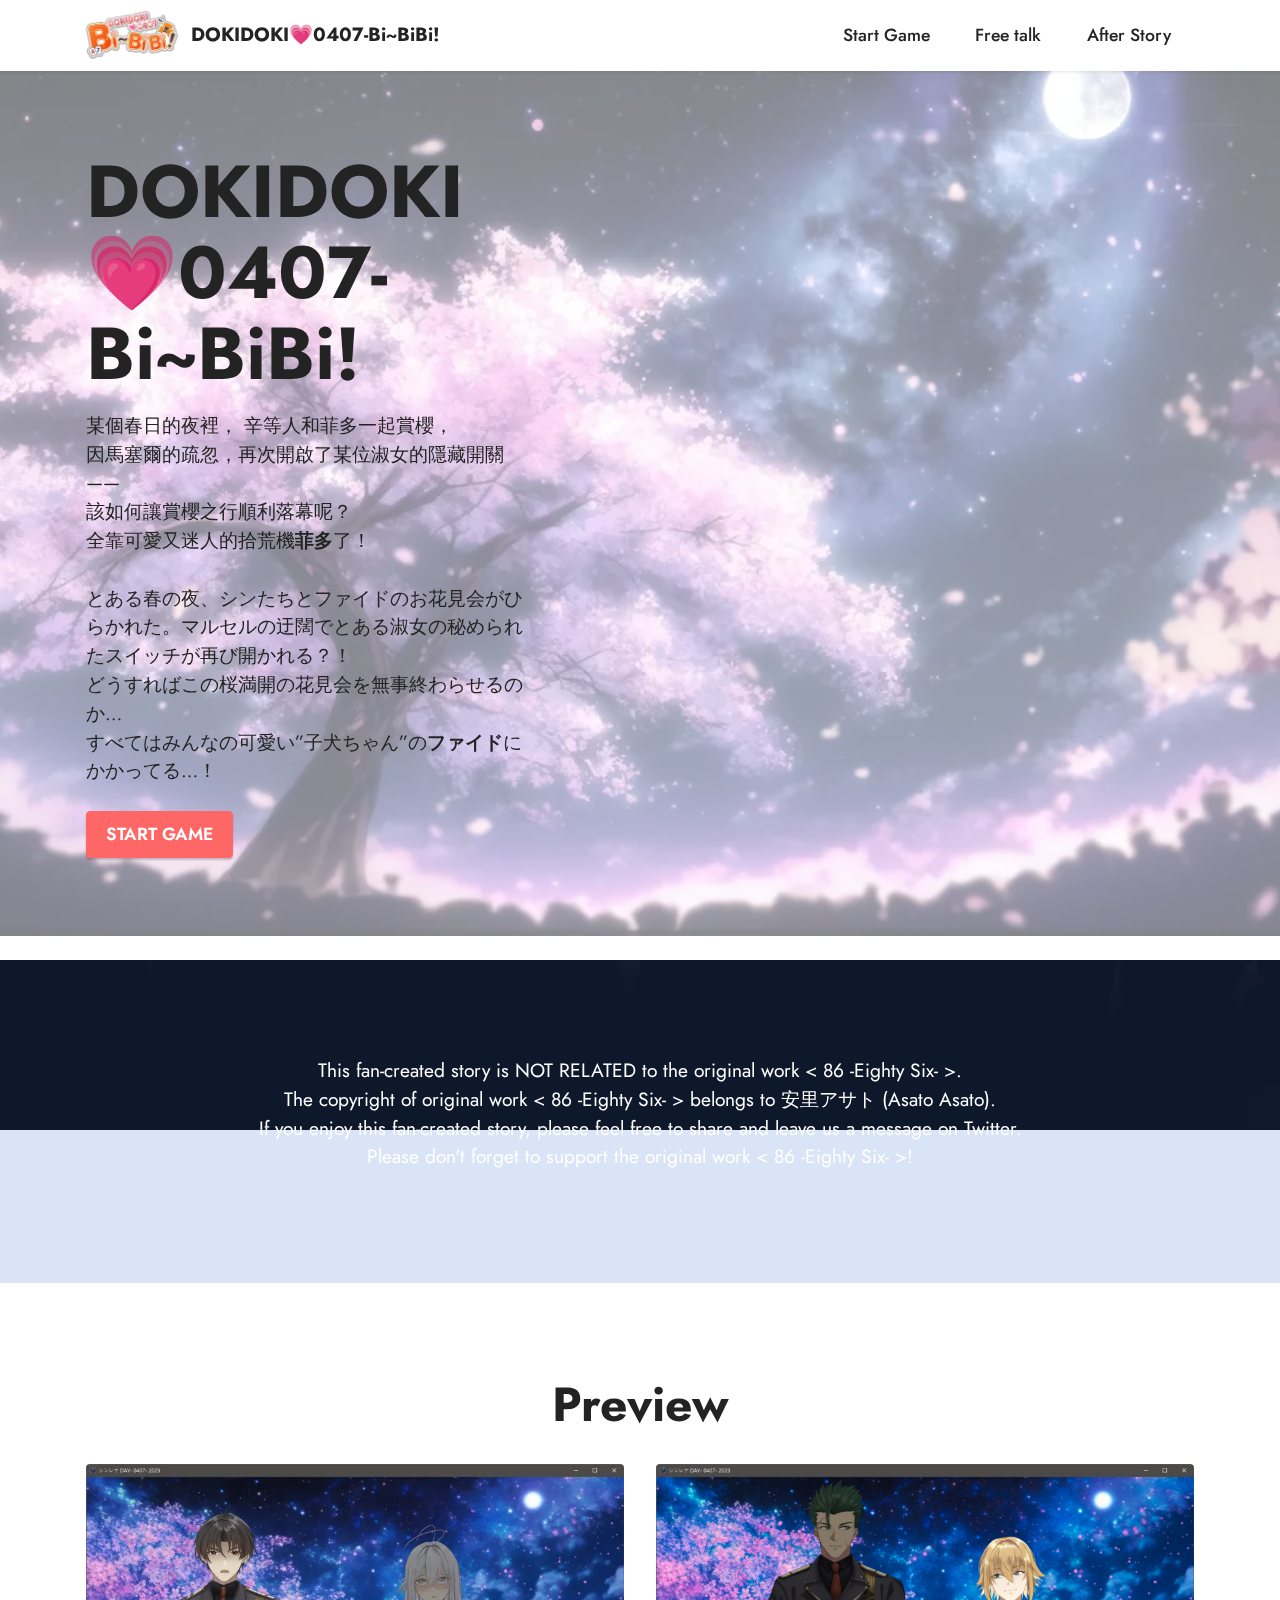
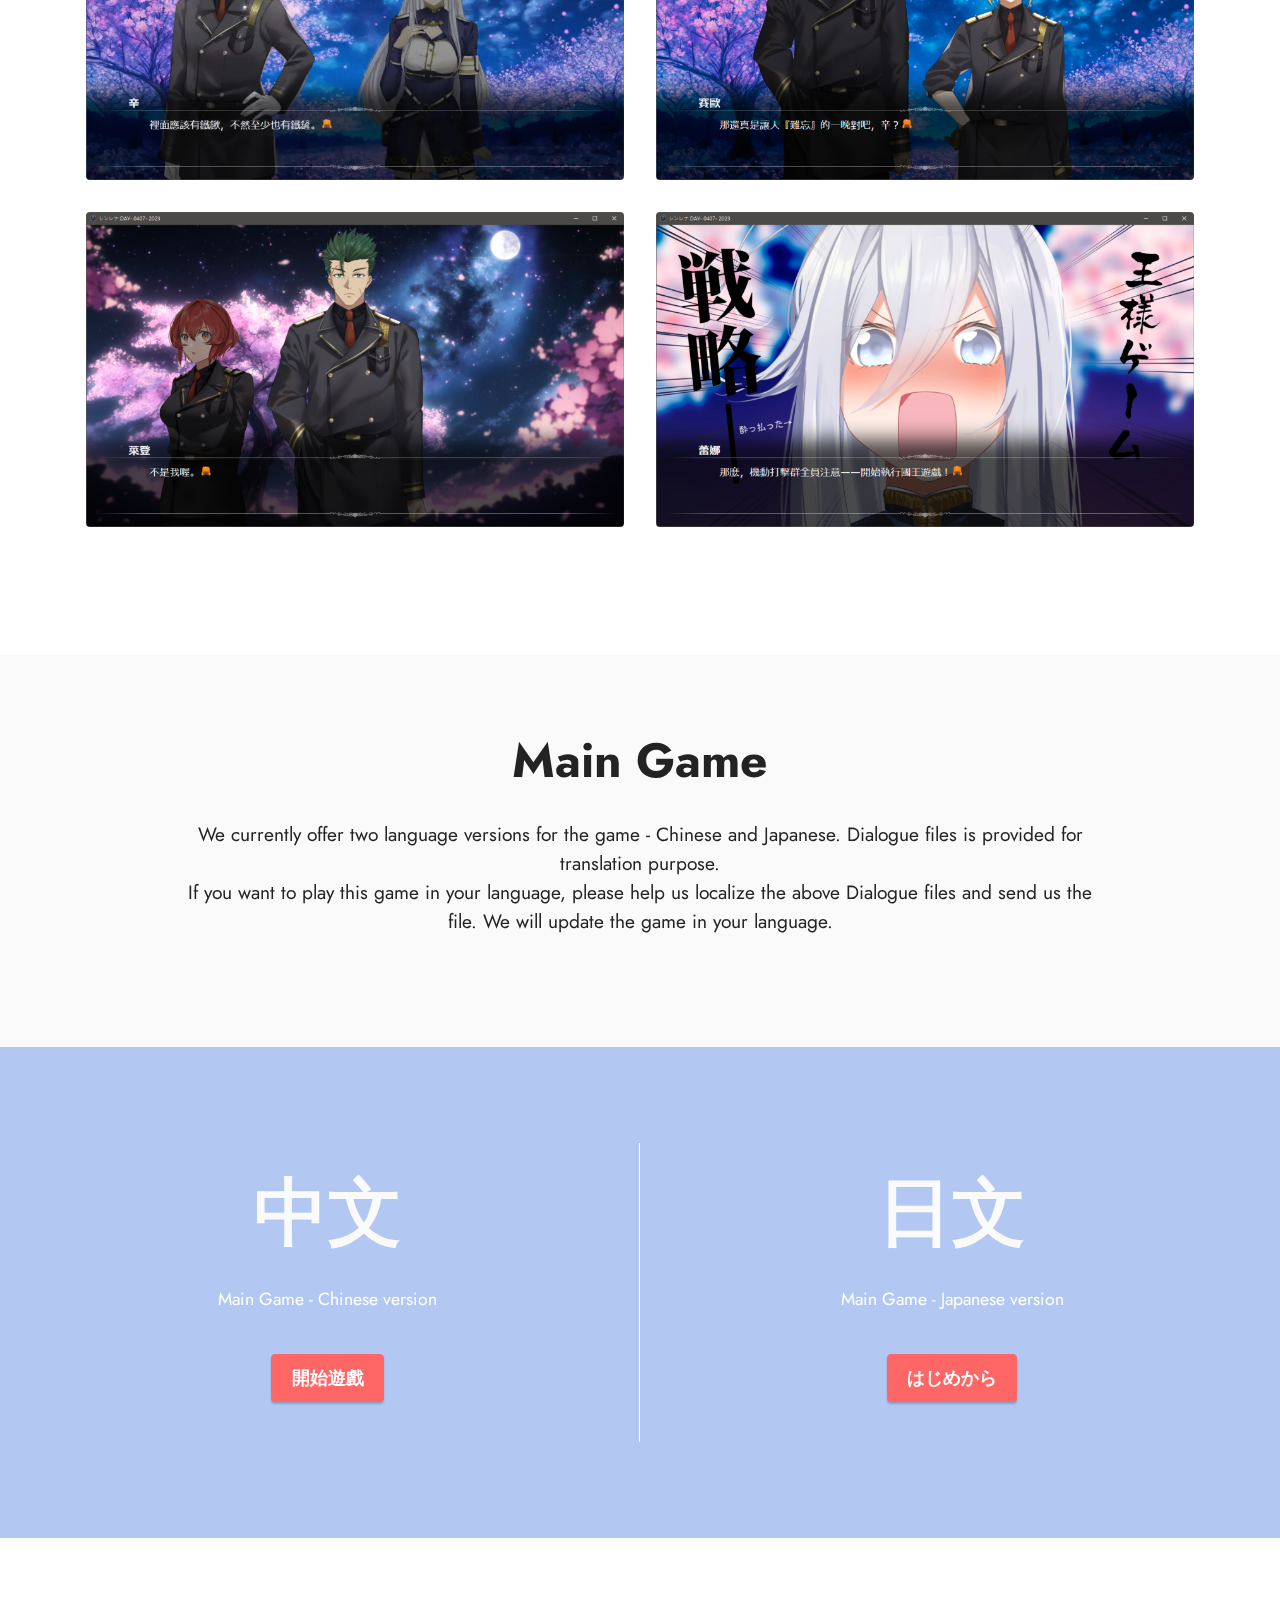
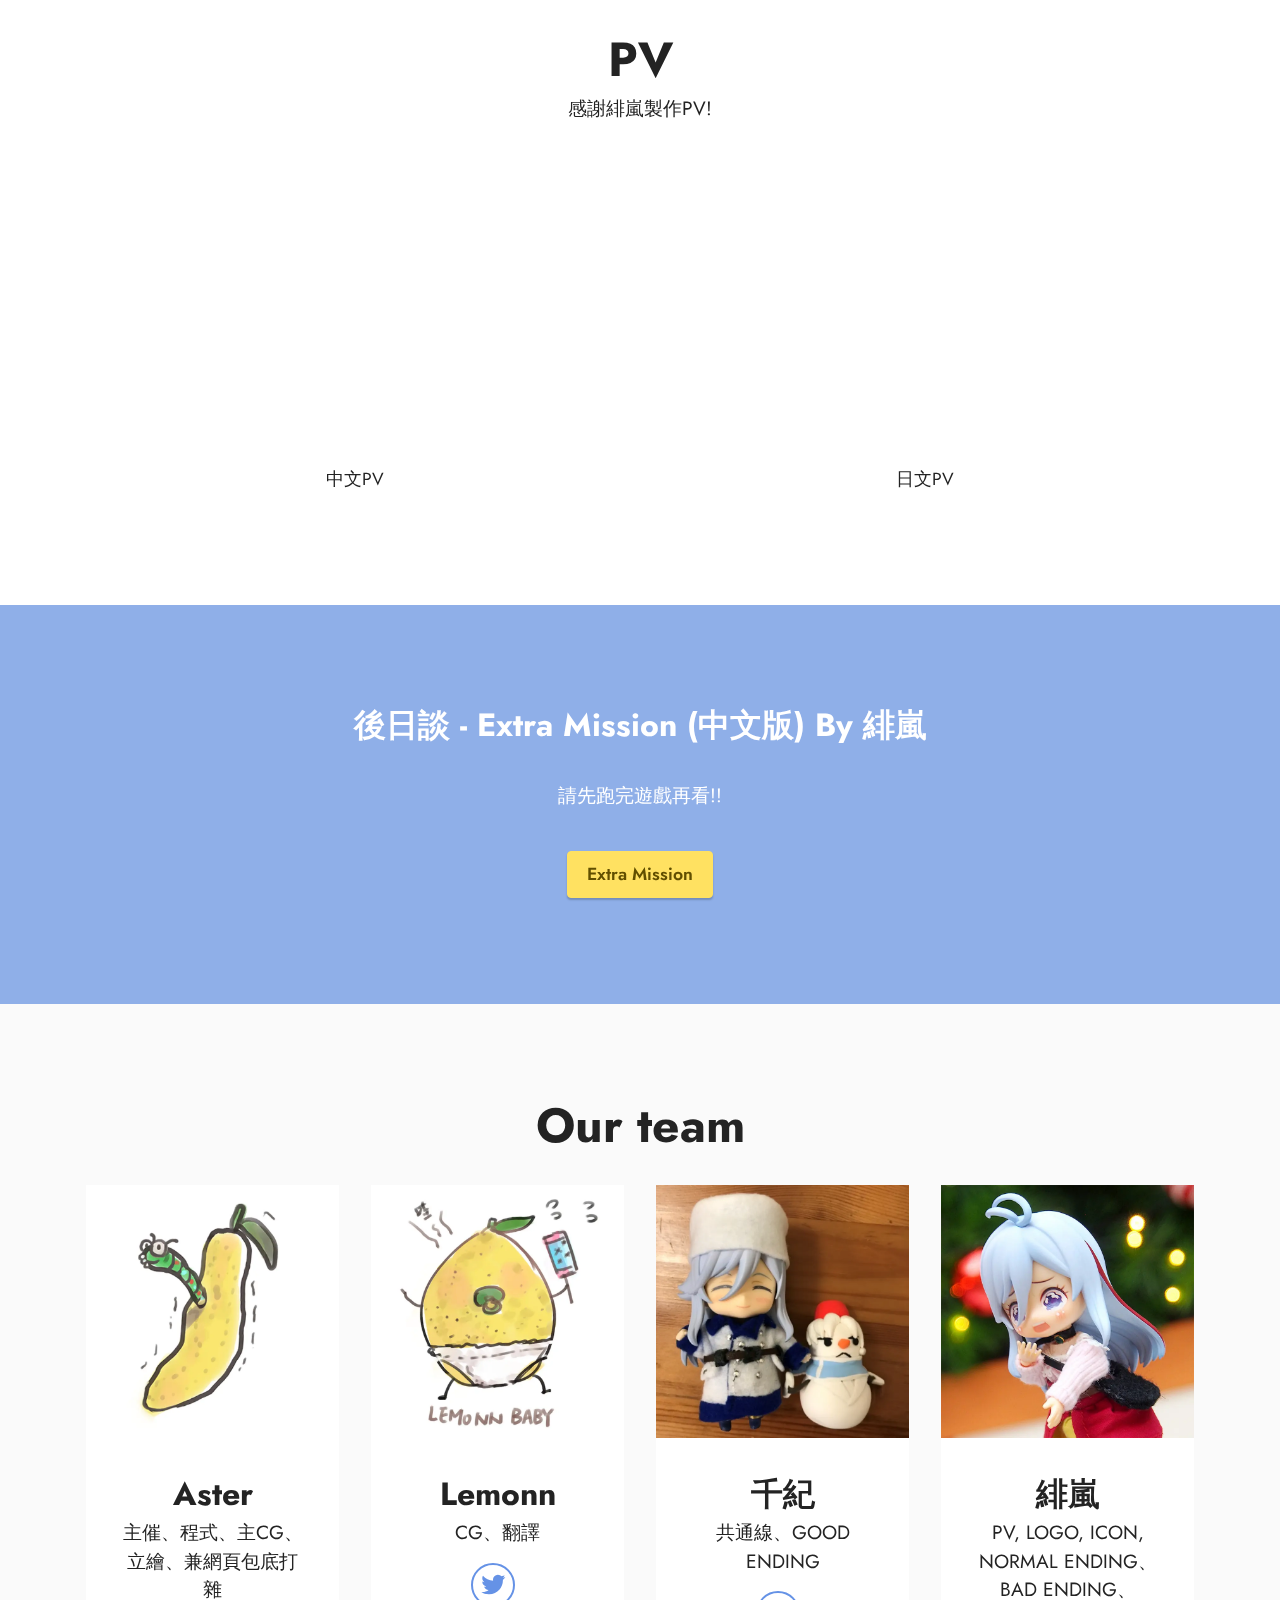
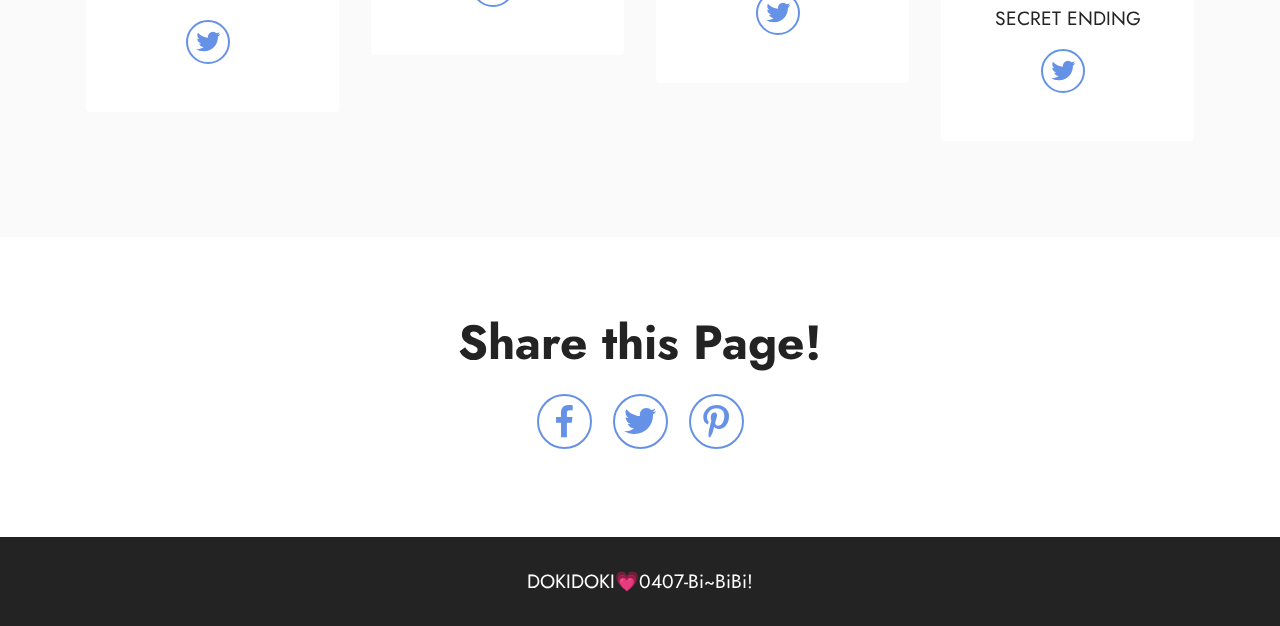
==== index.html @ 338a2c39 "0331" ====
<!DOCTYPE html>
<html  >
<head>
  <!-- Site made with Mobirise Website Builder v5.8.4, https://mobirise.com -->
  <meta charset="UTF-8">
  <meta http-equiv="X-UA-Compatible" content="IE=edge">
  <meta name="generator" content="Mobirise v5.8.4, mobirise.com">
  <meta name="twitter:card" content="summary_large_image"/>
  <meta name="twitter:image:src" content="assets/images/index-meta.jpg">
  <meta property="og:image" content="assets/images/index-meta.jpg">
  <meta name="twitter:title" content="DOKIDOKI💗0407-Bi~BiBi!">
  <meta name="viewport" content="width=device-width, initial-scale=1, minimum-scale=1">
  <link rel="shortcut icon" href="assets/images/logo.png" type="image/x-icon">
  <meta name="description" content="とある春の夜、シンたちとファイドのお花見会がひらかれた。どうすればこの桜満開の花見会を無事終わらせるのか…
すべてはみんなの可愛い”子犬ちゃん”のファイドにかかってる…！">
  
  
  <title>DOKIDOKI💗0407-Bi~BiBi!</title>
  <link rel="stylesheet" href="assets/web/assets/mobirise-icons2/mobirise2.css">
  <link rel="stylesheet" href="assets/bootstrap/css/bootstrap.min.css">
  <link rel="stylesheet" href="assets/bootstrap/css/bootstrap-grid.min.css">
  <link rel="stylesheet" href="assets/bootstrap/css/bootstrap-reboot.min.css">
  <link rel="stylesheet" href="assets/parallax/jarallax.css">
  <link rel="stylesheet" href="assets/dropdown/css/style.css">
  <link rel="stylesheet" href="assets/socicon/css/styles.css">
  <link rel="stylesheet" href="assets/theme/css/style.css">
  <link rel="preload" href="https://fonts.googleapis.com/css?family=Jost:100,200,300,400,500,600,700,800,900,100i,200i,300i,400i,500i,600i,700i,800i,900i&display=swap" as="style" onload="this.onload=null;this.rel='stylesheet'">
  <noscript><link rel="stylesheet" href="https://fonts.googleapis.com/css?family=Jost:100,200,300,400,500,600,700,800,900,100i,200i,300i,400i,500i,600i,700i,800i,900i&display=swap"></noscript>
  <link rel="preload" as="style" href="assets/mobirise/css/mbr-additional.css"><link rel="stylesheet" href="assets/mobirise/css/mbr-additional.css" type="text/css">

  
  
  
</head>
<body>

<!-- Analytics -->
<!-- Google tag (gtag.js) -->
<script async src="https://www.googletagmanager.com/gtag/js?id=G-LKJP02T9CK"></script>
<script>
  window.dataLayer = window.dataLayer || [];
  function gtag(){dataLayer.push(arguments);}
  gtag('js', new Date());

  gtag('config', 'G-LKJP02T9CK');
</script>
<!-- /Analytics -->


  
  <section data-bs-version="5.1" class="menu menu1 cid-tzQ8Kci1uC" once="menu" id="menu1-1">
    

    <nav class="navbar navbar-dropdown navbar-fixed-top navbar-expand-lg">
        <div class="container">
            <div class="navbar-brand">
                <span class="navbar-logo">
                    
                        <a href="https://aster-86.github.io/shinlena_20230407/"><img src="assets/images/logo.webp" alt="DOKIDOKI💗0407-Bi~BiBi!" style="height: 3rem;"></a>
                    
                </span>
                <span class="navbar-caption-wrap"><a class="navbar-caption text-black text-primary display-7" href="https://aster-86.github.io/shinlena_20230407/">DOKIDOKI💗0407-Bi~BiBi!</a></span>
            </div>
            <button class="navbar-toggler" type="button" data-toggle="collapse" data-bs-toggle="collapse" data-target="#navbarSupportedContent" data-bs-target="#navbarSupportedContent" aria-controls="navbarNavAltMarkup" aria-expanded="false" aria-label="Toggle navigation">
                <div class="hamburger">
                    <span></span>
                    <span></span>
                    <span></span>
                    <span></span>
                </div>
            </button>
            <div class="collapse navbar-collapse" id="navbarSupportedContent">
                <ul class="navbar-nav nav-dropdown nav-right" data-app-modern-menu="true"><li class="nav-item"><a class="nav-link link text-black text-primary display-4" href="index.html#top">Start Game</a></li>
                    <li class="nav-item"><a class="nav-link link text-black text-primary display-4" href="freetalk.html#content4-r">Free talk</a></li>
                    <li class="nav-item"><a class="nav-link link text-black text-primary display-4" href="ex1.html#content5-a">After Story</a>
                    </li></ul>
                
                
            </div>
        </div>
    </nav>
</section>

<section data-bs-version="5.1" class="header1 cid-tzQ8HpNa52 mbr-fullscreen mbr-parallax-background" id="header1-0">

    

    
    <div class="mbr-overlay" style="opacity: 0.5; background-color: rgb(255, 255, 255);"></div>

    <div class="container">
        <div class="row">
            <div class="col-12 col-lg-5">
                <h1 class="mbr-section-title mbr-fonts-style mb-3 display-1"><strong>DOKIDOKI💗0407-Bi~BiBi!</strong></h1>
                
                <p class="mbr-text mbr-fonts-style display-7">
                    某個春日的夜裡， 辛等人和菲多一起賞櫻，<br>因馬塞爾的疏忽，再次開啟了某位淑女的隱藏開關——<br>該如何讓賞櫻之行順利落幕呢？
<br>全靠可愛又迷人的拾荒機<strong>菲多</strong>了！<br><br>とある春の夜、シンたちとファイドのお花見会がひらかれた。マルセルの迂闊でとある淑女の秘められたスイッチが再び開かれる？！
<br>どうすればこの桜満開の花見会を無事終わらせるのか…<br>すべてはみんなの可愛い”子犬ちゃん”の<strong>ファイド</strong>にかかってる…！<br></p>
                <div class="mbr-section-btn mt-3"><a class="btn btn-secondary display-4" href="index.html#content4-y">START GAME</a></div>
            </div>
        </div>
    </div>
</section>

<section data-bs-version="5.1" class="header6 cid-tzVGxtOpd4 mbr-parallax-background" id="header6-l">

    

    
    <div class="mbr-overlay" style="opacity: 0.2; background-color: rgb(68, 121, 217);"></div>

    <div class="align-center container">
        <div class="row justify-content-center">
            <div class="col-12 col-lg-10">
                
                
                <p class="mbr-text mbr-white mbr-fonts-style display-7">This fan-created story is NOT RELATED to the original work &lt; 86 -Eighty Six- &gt;.
<br>The copyright of original work &lt; 86 -Eighty Six- &gt; belongs to 安里アサト (Asato Asato).
<br>If you enjoy this fan-created story, please feel free to share and leave us a message on Twitter. 
<br>Please don't forget to support the original work &lt; 86 -Eighty Six- &gt;!</p>
                
            </div>
        </div>
    </div>
</section>

<section data-bs-version="5.1" class="gallery1 cid-tA1d6MtTgp" id="gallery1-u">
    
    
    <div class="container">
        <div class="mbr-section-head">
            <h4 class="mbr-section-title mbr-fonts-style align-center mb-0 display-2">
                <strong>Preview</strong></h4>
            
        </div>
        <div class="row mt-4">
            <div class="item features-image сol-12 col-md-6 col-lg-6">
                <div class="item-wrapper">
                    <div class="item-img">
                        <img src="assets/images/03.webp" alt="DOKIDOKI💗0407-Bi~BiBi!">
                    </div>
                    
                    
                </div>
            </div>
            <div class="item features-image сol-12 col-md-6 col-lg-6">
                <div class="item-wrapper">
                    <div class="item-img">
                        <img src="assets/images/02.jpg" alt="DOKIDOKI💗0407-Bi~BiBi!">
                    </div>
                    
                    
                </div>
            </div>
            <div class="item features-image сol-12 col-md-6 col-lg-6">
                <div class="item-wrapper">
                    <div class="item-img">
                        <img src="assets/images/01.jpg" alt="DOKIDOKI💗0407-Bi~BiBi!">
                    </div>
                    
                    
                </div>
            </div>
            <div class="item features-image сol-12 col-md-6 col-lg-6">
                <div class="item-wrapper">
                    <div class="item-img">
                        <img src="assets/images/04.jpg" alt="DOKIDOKI💗0407-Bi~BiBi!" title="">
                    </div>
                    
                    
                </div>
            </div>
        </div>
    </div>
</section>

<section data-bs-version="5.1" class="content4 cid-tA1pocEEYd" id="content4-y">
    

    
    
    <div class="container">
        <div class="row justify-content-center">
            <div class="title col-md-12 col-lg-10">
                <h3 class="mbr-section-title mbr-fonts-style align-center mb-4 display-2"><strong>Main Game</strong></h3>
                <h4 class="mbr-section-subtitle align-center mbr-fonts-style mb-4 display-7">We currently offer two language versions for the game - Chinese and Japanese. Dialogue files is provided for translation purpose.
<div>If you want to play this game in your language, please help us localize the above Dialogue files and send us the file. We will update the game in your language.</div></h4>
                
            </div>
        </div>
    </div>
</section>

<section data-bs-version="5.1" class="info2 cid-tA1oH2oPba mbr-parallax-background" id="info2-x">
    

    
    <div class="mbr-overlay" style="opacity: 0.5; background-color: rgb(101, 146, 230);"></div>
    <div class="align-center container-fluid">
        <div class="row justify-content-center">
            <div class="card col-12 col-lg-6">
                <div class="wrapper">
                    <h3 class="mbr-section-title mb-4 mbr-fonts-style display-1"><strong>中文</strong></h3>
                    <p class="mbr-text mb-4 mbr-fonts-style display-4">
                        Main Game - Chinese version</p>
                    <div class="mbr-section-btn"><a class="btn btn-secondary display-4" href="/cht/index.html">開始遊戲</a></div>
                </div>
            </div>
            <div class="col-12 col-lg-6">
                <div class="wrapper">
                    <h3 class="mbr-section-title mbr-fonts-style mb-4 display-1">
                        <strong>日文</strong></h3>
                    <p class="mbr-text mbr-fonts-style mb-4 display-4">
                        Main Game - Japanese version</p>
                    <div class="mbr-section-btn"><a class="btn btn-secondary display-4" href="/jpn/index.html">はじめから</a></div>
                </div>
            </div>
        </div>
    </div>
</section>

<section data-bs-version="5.1" class="video3 cid-tzQ965DvPC mbr-parallax-background" id="video3-6">
    
    
    <div class="mbr-overlay" style="opacity: 0.4; background-color: rgb(255, 255, 255);"></div>
    <div class="container">
        <div class="mbr-section-head">
            <h4 class="mbr-section-title mbr-fonts-style mb-0 display-2">
                <strong>PV</strong></h4>
            <h5 class="mbr-section-subtitle mbr-fonts-style mb-0 mt-2 display-7">感謝緋嵐製作PV!</h5>
        </div>
        <div class="row mt-4">
            <div class="col-12 col-md-6 video-block">
                <div class="video-wrapper"><iframe class="mbr-embedded-video" src="https://www.youtube.com/embed/dtThqxLNIic?rel=0&amp;amp;&amp;showinfo=0&amp;autoplay=0&amp;loop=0" width="1280" height="720" frameborder="0" allowfullscreen></iframe></div>
                <p class="mbr-text pt-2 mbr-fonts-style display-4">
                    中文PV</p>
            </div>
            <div class="col-12 col-md-6 video-block">
                <div class="video-wrapper"><iframe class="mbr-embedded-video" src="https://www.youtube.com/embed/M962GXR4EQU?rel=0&amp;amp;&amp;showinfo=0&amp;autoplay=0&amp;loop=0" width="1280" height="720" frameborder="0" allowfullscreen></iframe></div>
                <p class="mbr-text pt-2 mbr-fonts-style display-4">
                    日文PV</p>
            </div>
        </div>
    </div>
</section>

<section data-bs-version="5.1" class="info3 cid-tzQhhfZl4J mbr-parallax-background" id="info3-7">

    

    
    <div class="mbr-overlay" style="opacity: 0.6; background-color: rgb(68, 121, 217);">
    </div>

    <div class="container">
        <div class="row justify-content-center">
            <div class="card col-12 col-lg-10">
                <div class="card-wrapper">
                    <div class="card-box align-center">
                        <h4 class="card-title mbr-fonts-style align-center mb-4 display-5">
                            <strong>後日談 - Extra Mission (中文版) By 緋嵐</strong></h4>
                        <p class="mbr-text mbr-fonts-style mb-4 display-7">請先跑完遊戲再看!!<br></p>
                        <div class="mbr-section-btn mt-3"><a class="btn btn-warning display-4" href="ex1.html#content5-a">Extra Mission</a></div>
                    </div>
                </div>
            </div>
        </div>
    </div>
</section>

<section data-bs-version="5.1" class="team1 cid-tzQ8Nn7v9v" id="team1-2">
    

    
    
    <div class="container">
        <div class="row justify-content-center">
            <div class="col-12">
                <h3 class="mbr-section-title mbr-fonts-style align-center mb-4 display-2">
                    <strong>Our team</strong>
                </h3>
                
            </div>
            <div class="col-sm-6 col-lg-3">
                <div class="card-wrap">
                    <div class="image-wrap">
                        <img src="assets/images/aster-icon.webp" alt="Mobirise Website Builder">
                    </div>
                    <div class="content-wrap">
                        <h5 class="mbr-section-title card-title mbr-fonts-style align-center m-0 display-5">
                            <strong>Aster</strong></h5>
                        
                        <p class="card-text mbr-fonts-style align-center display-7">主催、程式、主CG、立繪、兼網頁包底打雜<br></p>
                        <div class="social-row display-7">
                            <div class="soc-item">
                                <a href="http://twitter.com/aster_86" target="_blank">
                                    <span class="mbr-iconfont socicon-twitter socicon"></span>
                                </a>
                            </div>
                            
                            
                            
                            
                        </div>
                        
                    </div>
                </div>
            </div>

            <div class="col-sm-6 col-lg-3">
                <div class="card-wrap">
                    <div class="image-wrap">
                        <img src="assets/images/lemonn-icon.webp" alt="Mobirise Website Builder">
                    </div>
                    <div class="content-wrap">
                        <h5 class="mbr-section-title card-title mbr-fonts-style align-center m-0 display-5">
                            <strong>Lemonn</strong></h5>
                        
                        <p class="card-text mbr-fonts-style align-center display-7">
                            CG、翻譯</p>
                        <div class="social-row display-7">
                            <div class="soc-item">
                                <a href="http://twitter.com/Fruits_Lemonn" target="_blank">
                                    <span class="mbr-iconfont socicon-twitter socicon"></span>
                                </a>
                            </div>
                            
                            
                            
                            
                        </div>
                        
                    </div>
                </div>
            </div>

            <div class="col-sm-6 col-lg-3">
                <div class="card-wrap">
                    <div class="image-wrap">
                        <img src="assets/images/chi-icon.webp" alt="DOKIDOKI💗0407-Bi~BiBi!">
                    </div>
                    <div class="content-wrap">
                        <h5 class="mbr-section-title card-title mbr-fonts-style align-center m-0 display-5"><strong>千紀</strong></h5>
                        
                        <p class="card-text mbr-fonts-style align-center display-7">
                            共通線、GOOD ENDING</p>
                        <div class="social-row display-7">
                            <div class="soc-item">
                                <a href="http://twitter.com/chikitaneh" target="_blank">
                                    <span class="mbr-iconfont socicon-twitter socicon"></span>
                                </a>
                            </div>
                            
                            
                            
                            
                        </div>
                        
                    </div>
                </div>
            </div>

            <div class="col-sm-6 col-lg-3">
                <div class="card-wrap">
                    <div class="image-wrap">
                        <img src="assets/images/fei-icon.webp" alt="DOKIDOKI💗0407-Bi~BiBi!">
                    </div>
                    <div class="content-wrap">
                        <h5 class="mbr-section-title card-title mbr-fonts-style align-center m-0 display-5">
                            <strong>緋嵐</strong></h5>
                        
                        <p class="card-text mbr-fonts-style align-center display-7">PV, LOGO, ICON, NORMAL ENDING、BAD ENDING、SECRET ENDING</p>
                        <div class="social-row display-7">
                            <div class="soc-item">
                                <a href="http://twitter.com/akine0108" target="_blank">
                                    <span class="mbr-iconfont socicon-twitter socicon"></span>
                                </a>
                            </div>
                            
                            
                            
                            
                        </div>
                        
                    </div>
                </div>
            </div>
        </div>
    </div>
</section>

<section data-bs-version="5.1" class="social2 cid-tzQ8QhCij0" id="share2-3">
    
     
    
    
    

    <div class="container">
        <div class="media-container-row">
            <div class="col-12">
                <h3 class="mbr-section-title align-center mb-3 mbr-fonts-style display-2">
                    <strong>Share this Page!</strong>
                </h3>
                <div>
                    <div class="mbr-social-likes align-center" data-counters="false">
                        <span class="btn btn-social facebook m-2">
                            <i class="socicon socicon-facebook"></i>
                        </span>
                        <span class="btn btn-social twitter m-2">
                            <i class="socicon socicon-twitter"></i>
                        </span>
                        
                        
                        <span class="btn btn-social pinterest m-2">
                            <i class="socicon socicon-pinterest"></i>
                        </span>
                        
                    </div>
                </div>
            </div>
        </div>
    </div>
</section>

<section data-bs-version="5.1" class="footer7 cid-tzVKbYfYFB" once="footers" id="footer7-t">

    

    

    <div class="container">
        <div class="media-container-row align-center mbr-white">
            <div class="col-12">
                <p class="mbr-text mb-0 mbr-fonts-style display-7">
                    DOKIDOKI💗0407-Bi~BiBi!
                </p>
            </div>
        </div>
    </div>
</section></section><script src="assets/bootstrap/js/bootstrap.bundle.min.js"></script>  <script src="assets/parallax/jarallax.js"></script>  <script src="assets/smoothscroll/smooth-scroll.js"></script>  <script src="assets/ytplayer/index.js"></script>  <script src="assets/dropdown/js/navbar-dropdown.js"></script>  <script src="assets/playervimeo/vimeo_player.js"></script>  <script src="assets/sociallikes/social-likes.js"></script>  <script src="assets/theme/js/script.js"></script>  
  
  
</body>
</html>
---- assets/web/assets/mobirise-icons2/mobirise2.css ----
@font-face {
  font-family: 'Moririse2';
  font-display: swap;
  src:  url('mobirise2.eot?f2bix4');
  src:  url('mobirise2.eot?f2bix4#iefix') format('embedded-opentype'),
    url('mobirise2.ttf?f2bix4') format('truetype'),
    url('mobirise2.woff?f2bix4') format('woff'),
    url('mobirise2.svg?f2bix4#mobirise2') format('svg');
  font-weight: normal;
  font-style: normal;
}

[class^="mobi-"], [class*=" mobi-"] {
  /* use !important to prevent issues with browser extensions that change fonts */
  font-family: 'Moririse2' !important;
  speak: none;
  font-style: normal;
  font-weight: normal;
  font-variant: normal;
  text-transform: none;
  line-height: 1;

  /* Better Font Rendering =========== */
  -webkit-font-smoothing: antialiased;
  -moz-osx-font-smoothing: grayscale;
}

.mobi-mbri-add-submenu:before {
  content: "\e900";
}
.mobi-mbri-alert:before {
  content: "\e901";
}
.mobi-mbri-align-center:before {
  content: "\e902";
}
.mobi-mbri-align-justify:before {
  content: "\e903";
}
.mobi-mbri-align-left:before {
  content: "\e904";
}
.mobi-mbri-align-right:before {
  content: "\e905";
}
.mobi-mbri-android:before {
  content: "\e906";
}
.mobi-mbri-apple:before {
  content: "\e907";
}
.mobi-mbri-arrow-down:before {
  content: "\e908";
}
.mobi-mbri-arrow-next:before {
  content: "\e909";
}
.mobi-mbri-arrow-prev:before {
  content: "\e90a";
}
.mobi-mbri-arrow-up:before {
  content: "\e90b";
}
.mobi-mbri-bold:before {
  content: "\e90c";
}
.mobi-mbri-bookmark:before {
  content: "\e90d";
}
.mobi-mbri-bootstrap:before {
  content: "\e90e";
}
.mobi-mbri-briefcase:before {
  content: "\e90f";
}
.mobi-mbri-browse:before {
  content: "\e910";
}
.mobi-mbri-bulleted-list:before {
  content: "\e911";
}
.mobi-mbri-calendar:before {
  content: "\e912";
}
.mobi-mbri-camera:before {
  content: "\e913";
}
.mobi-mbri-cart-add:before {
  content: "\e914";
}
.mobi-mbri-cart-full:before {
  content: "\e915";
}
.mobi-mbri-cash:before {
  content: "\e916";
}
.mobi-mbri-change-style:before {
  content: "\e917";
}
.mobi-mbri-chat:before {
  content: "\e918";
}
.mobi-mbri-clock:before {
  content: "\e919";
}
.mobi-mbri-close:before {
  content: "\e91a";
}
.mobi-mbri-cloud:before {
  content: "\e91b";
}
.mobi-mbri-code:before {
  content: "\e91c";
}
.mobi-mbri-contact-form:before {
  content: "\e91d";
}
.mobi-mbri-credit-card:before {
  content: "\e91e";
}
.mobi-mbri-cursor-click:before {
  content: "\e91f";
}
.mobi-mbri-cust-feedback:before {
  content: "\e920";
}
.mobi-mbri-database:before {
  content: "\e921";
}
.mobi-mbri-delivery:before {
  content: "\e922";
}
.mobi-mbri-desktop:before {
  content: "\e923";
}
.mobi-mbri-devices:before {
  content: "\e924";
}
.mobi-mbri-down:before {
  content: "\e925";
}
.mobi-mbri-download-2:before {
  content: "\e926";
}
.mobi-mbri-download:before {
  content: "\e927";
}
.mobi-mbri-drag-n-drop-2:before {
  content: "\e928";
}
.mobi-mbri-drag-n-drop:before {
  content: "\e929";
}
.mobi-mbri-edit-2:before {
  content: "\e92a";
}
.mobi-mbri-edit:before {
  content: "\e92b";
}
.mobi-mbri-error:before {
  content: "\e92c";
}
.mobi-mbri-extension:before {
  content: "\e92d";
}
.mobi-mbri-features:before {
  content: "\e92e";
}
.mobi-mbri-file:before {
  content: "\e92f";
}
.mobi-mbri-flag:before {
  content: "\e930";
}
.mobi-mbri-folder:before {
  content: "\e931";
}
.mobi-mbri-gift:before {
  content: "\e932";
}
.mobi-mbri-github:before {
  content: "\e933";
}
.mobi-mbri-globe-2:before {
  content: "\e934";
}
.mobi-mbri-globe:before {
  content: "\e935";
}
.mobi-mbri-growing-chart:before {
  content: "\e936";
}
.mobi-mbri-hearth:before {
  content: "\e937";
}
.mobi-mbri-help:before {
  content: "\e938";
}
.mobi-mbri-home:before {
  content: "\e939";
}
.mobi-mbri-hot-cup:before {
  content: "\e93a";
}
.mobi-mbri-idea:before {
  content: "\e93b";
}
.mobi-mbri-image-gallery:before {
  content: "\e93c";
}
.mobi-mbri-image-slider:before {
  content: "\e93d";
}
.mobi-mbri-info:before {
  content: "\e93e";
}
.mobi-mbri-italic:before {
  content: "\e93f";
}
.mobi-mbri-key:before {
  content: "\e940";
}
.mobi-mbri-laptop:before {
  content: "\e941";
}
.mobi-mbri-layers:before {
  content: "\e942";
}
.mobi-mbri-left-right:before {
  content: "\e943";
}
.mobi-mbri-left:before {
  content: "\e944";
}
.mobi-mbri-letter:before {
  content: "\e945";
}
.mobi-mbri-like:before {
  content: "\e946";
}
.mobi-mbri-link:before {
  content: "\e947";
}
.mobi-mbri-lock:before {
  content: "\e948";
}
.mobi-mbri-login:before {
  content: "\e949";
}
.mobi-mbri-logout:before {
  content: "\e94a";
}
.mobi-mbri-magic-stick:before {
  content: "\e94b";
}
.mobi-mbri-map-pin:before {
  content: "\e94c";
}
.mobi-mbri-menu:before {
  content: "\e94d";
}
.mobi-mbri-mobile-2:before {
  content: "\e94e";
}
.mobi-mbri-mobile-horizontal:before {
  content: "\e94f";
}
.mobi-mbri-mobile:before {
  content: "\e950";
}
.mobi-mbri-mobirise:before {
  content: "\e951";
}
.mobi-mbri-more-horizontal:before {
  content: "\e952";
}
.mobi-mbri-more-vertical:before {
  content: "\e953";
}
.mobi-mbri-music:before {
  content: "\e954";
}
.mobi-mbri-new-file:before {
  content: "\e955";
}
.mobi-mbri-numbered-list:before {
  content: "\e956";
}
.mobi-mbri-opened-folder:before {
  content: "\e957";
}
.mobi-mbri-pages:before {
  content: "\e958";
}
.mobi-mbri-paper-plane:before {
  content: "\e959";
}
.mobi-mbri-paperclip:before {
  content: "\e95a";
}
.mobi-mbri-phone:before {
  content: "\e95b";
}
.mobi-mbri-photo:before {
  content: "\e95c";
}
.mobi-mbri-photos:before {
  content: "\e95d";
}
.mobi-mbri-pin:before {
  content: "\e95e";
}
.mobi-mbri-play:before {
  content: "\e95f";
}
.mobi-mbri-plus:before {
  content: "\e960";
}
.mobi-mbri-preview:before {
  content: "\e961";
}
.mobi-mbri-print:before {
  content: "\e962";
}
.mobi-mbri-protect:before {
  content: "\e963";
}
.mobi-mbri-question:before {
  content: "\e964";
}
.mobi-mbri-quote-left:before {
  content: "\e965";
}
.mobi-mbri-quote-right:before {
  content: "\e966";
}
.mobi-mbri-redo:before {
  content: "\e967";
}
.mobi-mbri-refresh:before {
  content: "\e968";
}
.mobi-mbri-responsive-2:before {
  content: "\e969";
}
.mobi-mbri-responsive:before {
  content: "\e96a";
}
.mobi-mbri-right:before {
  content: "\e96b";
}
.mobi-mbri-rocket:before {
  content: "\e96c";
}
.mobi-mbri-sad-face:before {
  content: "\e96d";
}
.mobi-mbri-sale:before {
  content: "\e96e";
}
.mobi-mbri-save:before {
  content: "\e96f";
}
.mobi-mbri-search:before {
  content: "\e970";
}
.mobi-mbri-setting-2:before {
  content: "\e971";
}
.mobi-mbri-setting-3:before {
  content: "\e972";
}
.mobi-mbri-setting:before {
  content: "\e973";
}
.mobi-mbri-share:before {
  content: "\e974";
}
.mobi-mbri-shopping-bag:before {
  content: "\e975";
}
.mobi-mbri-shopping-basket:before {
  content: "\e976";
}
.mobi-mbri-shopping-cart:before {
  content: "\e977";
}
.mobi-mbri-sites:before {
  content: "\e978";
}
.mobi-mbri-smile-face:before {
  content: "\e979";
}
.mobi-mbri-speed:before {
  content: "\e97a";
}
.mobi-mbri-star:before {
  content: "\e97b";
}
.mobi-mbri-success:before {
  content: "\e97c";
}
.mobi-mbri-sun:before {
  content: "\e97d";
}
.mobi-mbri-sun2:before {
  content: "\e97e";
}
.mobi-mbri-tablet-vertical:before {
  content: "\e97f";
}
.mobi-mbri-tablet:before {
  content: "\e980";
}
.mobi-mbri-target:before {
  content: "\e981";
}
.mobi-mbri-timer:before {
  content: "\e982";
}
.mobi-mbri-to-ftp:before {
  content: "\e983";
}
.mobi-mbri-to-local-drive:before {
  content: "\e984";
}
.mobi-mbri-touch-swipe:before {
  content: "\e985";
}
.mobi-mbri-touch:before {
  content: "\e986";
}
.mobi-mbri-trash:before {
  content: "\e987";
}
.mobi-mbri-underline:before {
  content: "\e988";
}
.mobi-mbri-undo:before {
  content: "\e989";
}
.mobi-mbri-unlink:before {
  content: "\e98a";
}
.mobi-mbri-unlock:before {
  content: "\e98b";
}
.mobi-mbri-up-down:before {
  content: "\e98c";
}
.mobi-mbri-up:before {
  content: "\e98d";
}
.mobi-mbri-update:before {
  content: "\e98e";
}
.mobi-mbri-upload-2:before {
  content: "\e98f";
}
.mobi-mbri-upload:before {
  content: "\e990";
}
.mobi-mbri-user-2:before {
  content: "\e991";
}
.mobi-mbri-user:before {
  content: "\e992";
}
.mobi-mbri-users:before {
  content: "\e993";
}
.mobi-mbri-video-play:before {
  content: "\e994";
}
.mobi-mbri-video:before {
  content: "\e995";
}
.mobi-mbri-watch:before {
  content: "\e996";
}
.mobi-mbri-website-theme-2:before {
  content: "\e997";
}
.mobi-mbri-website-theme:before {
  content: "\e998";
}
.mobi-mbri-wifi:before {
  content: "\e999";
}
.mobi-mbri-windows:before {
  content: "\e99a";
}
.mobi-mbri-zoom-in:before {
  content: "\e99b";
}
.mobi-mbri-zoom-out:before {
  content: "\e99c";
}
---- assets/parallax/jarallax.css ----
.jarallax {
    position: relative;
    z-index: 0;
}
.jarallax > .jarallax-img {
    position: absolute;
    object-fit: cover;
    /* support for plugin https://github.com/bfred-it/object-fit-images */
    font-family: 'object-fit: cover;';
    top: 0;
    left: 0;
    width: 100%;
    height: 100%;
    z-index: -1;
}
---- assets/dropdown/css/style.css ----
.navbar-dropdown {
  left: 0;
  padding: 0;
  position: absolute;
  right: 0;
  top: 0;
  transition: all 0.45s ease;
  z-index: 1030;
  background: #282828; }
  .navbar-dropdown .navbar-logo {
    margin-right: 0.8rem;
    transition: margin 0.3s ease-in-out;
    vertical-align: middle; }
    .navbar-dropdown .navbar-logo img {
      height: 3.125rem;
      transition: all 0.3s ease-in-out; }
    .navbar-dropdown .navbar-logo.mbr-iconfont {
      font-size: 3.125rem;
      line-height: 3.125rem; }
  .navbar-dropdown .navbar-caption {
    font-weight: 700;
    white-space: normal;
    vertical-align: -4px;
    line-height: 3.125rem !important; }
    .navbar-dropdown .navbar-caption, .navbar-dropdown .navbar-caption:hover {
      color: inherit;
      text-decoration: none; }
  .navbar-dropdown .mbr-iconfont + .navbar-caption {
    vertical-align: -1px; }
  .navbar-dropdown.navbar-fixed-top {
    position: fixed; }
  .navbar-dropdown .navbar-brand span {
    vertical-align: -4px; }
  .navbar-dropdown.bg-color.transparent {
    background: none; }
  .navbar-dropdown.navbar-short .navbar-brand {
    padding: 0.625rem 0; }
    .navbar-dropdown.navbar-short .navbar-brand span {
      vertical-align: -1px; }
  .navbar-dropdown.navbar-short .navbar-caption {
    line-height: 2.375rem !important;
    vertical-align: -2px; }
  .navbar-dropdown.navbar-short .navbar-logo {
    margin-right: 0.5rem; }
    .navbar-dropdown.navbar-short .navbar-logo img {
      height: 2.375rem; }
    .navbar-dropdown.navbar-short .navbar-logo.mbr-iconfont {
      font-size: 2.375rem;
      line-height: 2.375rem; }
  .navbar-dropdown.navbar-short .mbr-table-cell {
    height: 3.625rem; }
  .navbar-dropdown .navbar-close {
    left: 0.6875rem;
    position: fixed;
    top: 0.75rem;
    z-index: 1000; }
  .navbar-dropdown .hamburger-icon {
    content: "";
    display: inline-block;
    vertical-align: middle;
    width: 16px;
    -webkit-box-shadow: 0 -6px 0 1px #282828,0 0 0 1px #282828,0 6px 0 1px #282828;
    -moz-box-shadow: 0 -6px 0 1px #282828,0 0 0 1px #282828,0 6px 0 1px #282828;
    box-shadow: 0 -6px 0 1px #282828,0 0 0 1px #282828,0 6px 0 1px #282828; }

.dropdown-menu .dropdown-toggle[data-toggle="dropdown-submenu"]::after {
  border-bottom: 0.35em solid transparent;
  border-left: 0.35em solid;
  border-right: 0;
  border-top: 0.35em solid transparent;
  margin-left: 0.3rem; }

.dropdown-menu .dropdown-item:focus {
  outline: 0; }

.nav-dropdown {
  font-size: 0.75rem;
  font-weight: 500;
  height: auto !important; }
  .nav-dropdown .nav-btn {
    padding-left: 1rem; }
  .nav-dropdown .link {
    margin: .667em 1.667em;
    font-weight: 500;
    padding: 0;
    transition: color .2s ease-in-out; }
    .nav-dropdown .link.dropdown-toggle {
      margin-right: 2.583em; }
      .nav-dropdown .link.dropdown-toggle::after {
        margin-left: .25rem;
        border-top: 0.35em solid;
        border-right: 0.35em solid transparent;
        border-left: 0.35em solid transparent;
        border-bottom: 0; }
      .nav-dropdown .link.dropdown-toggle[aria-expanded="true"] {
        margin: 0;
        padding: 0.667em 3.263em  0.667em 1.667em; }
  .nav-dropdown .link::after,
  .nav-dropdown .dropdown-item::after {
    color: inherit; }
  .nav-dropdown .btn {
    font-size: 0.75rem;
    font-weight: 700;
    letter-spacing: 0;
    margin-bottom: 0;
    padding-left: 1.25rem;
    padding-right: 1.25rem; }
  .nav-dropdown .dropdown-menu {
    border-radius: 0;
    border: 0;
    left: 0;
    margin: 0;
    padding-bottom: 1.25rem;
    padding-top: 1.25rem;
    position: relative; }
  .nav-dropdown .dropdown-submenu {
    margin-left: 0.125rem;
    top: 0; }
  .nav-dropdown .dropdown-item {
    font-weight: 500;
    line-height: 2;
    padding: 0.3846em 4.615em 0.3846em 1.5385em;
    position: relative;
    transition: color .2s ease-in-out, background-color .2s ease-in-out; }
    .nav-dropdown .dropdown-item::after {
      margin-top: -0.3077em;
      position: absolute;
      right: 1.1538em;
      top: 50%; }
    .nav-dropdown .dropdown-item:focus, .nav-dropdown .dropdown-item:hover {
      background: none; }

@media (max-width: 767px) {
  .nav-dropdown.navbar-toggleable-sm {
    bottom: 0;
    display: none;
    left: 0;
    overflow-x: hidden;
    position: fixed;
    top: 0;
    transform: translateX(-100%);
    -ms-transform: translateX(-100%);
    -webkit-transform: translateX(-100%);
    width: 18.75rem;
    z-index: 999; } }
.nav-dropdown.navbar-toggleable-xl {
  bottom: 0;
  display: none;
  left: 0;
  overflow-x: hidden;
  position: fixed;
  top: 0;
  transform: translateX(-100%);
  -ms-transform: translateX(-100%);
  -webkit-transform: translateX(-100%);
  width: 18.75rem;
  z-index: 999; }

.nav-dropdown-sm {
  display: block !important;
  overflow-x: hidden;
  overflow: auto;
  padding-top: 3.875rem; }
  .nav-dropdown-sm::after {
    content: "";
    display: block;
    height: 3rem;
    width: 100%; }
  .nav-dropdown-sm.collapse.in ~ .navbar-close {
    display: block !important; }
  .nav-dropdown-sm.collapsing, .nav-dropdown-sm.collapse.in {
    transform: translateX(0);
    -ms-transform: translateX(0);
    -webkit-transform: translateX(0);
    transition: all 0.25s ease-out;
    -webkit-transition: all 0.25s ease-out;
    background: #282828; }
  .nav-dropdown-sm.collapsing[aria-expanded="false"] {
    transform: translateX(-100%);
    -ms-transform: translateX(-100%);
    -webkit-transform: translateX(-100%); }
  .nav-dropdown-sm .nav-item {
    display: block;
    margin-left: 0 !important;
    padding-left: 0; }
  .nav-dropdown-sm .link,
  .nav-dropdown-sm .dropdown-item {
    border-top: 1px dotted rgba(255, 255, 255, 0.1);
    font-size: 0.8125rem;
    line-height: 1.6;
    margin: 0 !important;
    padding: 0.875rem 2.4rem 0.875rem 1.5625rem !important;
    position: relative;
    white-space: normal; }
    .nav-dropdown-sm .link:focus, .nav-dropdown-sm .link:hover,
    .nav-dropdown-sm .dropdown-item:focus,
    .nav-dropdown-sm .dropdown-item:hover {
      background: rgba(0, 0, 0, 0.2) !important;
      color: #c0a375; }
  .nav-dropdown-sm .nav-btn {
    position: relative;
    padding: 1.5625rem 1.5625rem 0 1.5625rem; }
    .nav-dropdown-sm .nav-btn::before {
      border-top: 1px dotted rgba(255, 255, 255, 0.1);
      content: "";
      left: 0;
      position: absolute;
      top: 0;
      width: 100%; }
    .nav-dropdown-sm .nav-btn + .nav-btn {
      padding-top: 0.625rem; }
      .nav-dropdown-sm .nav-btn + .nav-btn::before {
        display: none; }
  .nav-dropdown-sm .btn {
    padding: 0.625rem 0; }
  .nav-dropdown-sm .dropdown-toggle[data-toggle="dropdown-submenu"]::after {
    margin-left: .25rem;
    border-top: 0.35em solid;
    border-right: 0.35em solid transparent;
    border-left: 0.35em solid transparent;
    border-bottom: 0; }
  .nav-dropdown-sm .dropdown-toggle[data-toggle="dropdown-submenu"][aria-expanded="true"]::after {
    border-top: 0;
    border-right: 0.35em solid transparent;
    border-left: 0.35em solid transparent;
    border-bottom: 0.35em solid; }
  .nav-dropdown-sm .dropdown-menu {
    margin: 0;
    padding: 0;
    position: relative;
    top: 0;
    left: 0;
    width: 100%;
    border: 0;
    float: none;
    border-radius: 0;
    background: none; }
  .nav-dropdown-sm .dropdown-submenu {
    left: 100%;
    margin-left: 0.125rem;
    margin-top: -1.25rem;
    top: 0; }

.navbar-toggleable-sm .nav-dropdown .dropdown-menu {
  position: absolute; }

.navbar-toggleable-sm .nav-dropdown .dropdown-submenu {
  left: 100%;
  margin-left: 0.125rem;
  margin-top: -1.25rem;
  top: 0; }

.navbar-toggleable-sm.opened .nav-dropdown .dropdown-menu {
  position: relative; }

.navbar-toggleable-sm.opened .nav-dropdown .dropdown-submenu {
  left: 0;
  margin-left: 00rem;
  margin-top: 0rem;
  top: 0; }

.is-builder .nav-dropdown.collapsing {
  transition: none !important; }
---- assets/socicon/css/styles.css ----
@charset "UTF-8";

@font-face {
  font-family: 'Socicon';
  src:  url('../fonts/socicon.eot');
  src:  url('../fonts/socicon.eot?#iefix') format('embedded-opentype'),
    url('../fonts/socicon.woff2') format('woff2'),
    url('../fonts/socicon.ttf') format('truetype'),
    url('../fonts/socicon.woff') format('woff'),
    url('../fonts/socicon.svg#socicon') format('svg');
  font-weight: normal;
  font-style: normal;
  font-display: swap;
}

[data-icon]:before {
  font-family: "socicon" !important;
  content: attr(data-icon);
  font-style: normal !important;
  font-weight: normal !important;
  font-variant: normal !important;
  text-transform: none !important;
  speak: none;
  line-height: 1;
  -webkit-font-smoothing: antialiased;
  -moz-osx-font-smoothing: grayscale;
}

[class^="socicon-"], [class*=" socicon-"] {
  /* use !important to prevent issues with browser extensions that change fonts */
  font-family: 'Socicon' !important;
  speak: none;
  font-style: normal;
  font-weight: normal;
  font-variant: normal;
  text-transform: none;
  line-height: 1;

  /* Better Font Rendering =========== */
  -webkit-font-smoothing: antialiased;
  -moz-osx-font-smoothing: grayscale;
}

.socicon-eitaa:before {
  content: "\e97c";
}
.socicon-soroush:before {
  content: "\e97d";
}
.socicon-bale:before {
  content: "\e97e";
}
.socicon-zazzle:before {
  content: "\e97b";
}
.socicon-society6:before {
  content: "\e97a";
}
.socicon-redbubble:before {
  content: "\e979";
}
.socicon-avvo:before {
  content: "\e978";
}
.socicon-stitcher:before {
  content: "\e977";
}
.socicon-googlehangouts:before {
  content: "\e974";
}
.socicon-dlive:before {
  content: "\e975";
}
.socicon-vsco:before {
  content: "\e976";
}
.socicon-flipboard:before {
  content: "\e973";
}
.socicon-ubuntu:before {
  content: "\e958";
}
.socicon-artstation:before {
  content: "\e959";
}
.socicon-invision:before {
  content: "\e95a";
}
.socicon-torial:before {
  content: "\e95b";
}
.socicon-collectorz:before {
  content: "\e95c";
}
.socicon-seenthis:before {
  content: "\e95d";
}
.socicon-googleplaymusic:before {
  content: "\e95e";
}
.socicon-debian:before {
  content: "\e95f";
}
.socicon-filmfreeway:before {
  content: "\e960";
}
.socicon-gnome:before {
  content: "\e961";
}
.socicon-itchio:before {
  content: "\e962";
}
.socicon-jamendo:before {
  content: "\e963";
}
.socicon-mix:before {
  content: "\e964";
}
.socicon-sharepoint:before {
  content: "\e965";
}
.socicon-tinder:before {
  content: "\e966";
}
.socicon-windguru:before {
  content: "\e967";
}
.socicon-cdbaby:before {
  content: "\e968";
}
.socicon-elementaryos:before {
  content: "\e969";
}
.socicon-stage32:before {
  content: "\e96a";
}
.socicon-tiktok:before {
  content: "\e96b";
}
.socicon-gitter:before {
  content: "\e96c";
}
.socicon-letterboxd:before {
  content: "\e96d";
}
.socicon-threema:before {
  content: "\e96e";
}
.socicon-splice:before {
  content: "\e96f";
}
.socicon-metapop:before {
  content: "\e970";
}
.socicon-naver:before {
  content: "\e971";
}
.socicon-remote:before {
  content: "\e972";
}
.socicon-internet:before {
  content: "\e957";
}
.socicon-moddb:before {
  content: "\e94b";
}
.socicon-indiedb:before {
  content: "\e94c";
}
.socicon-traxsource:before {
  content: "\e94d";
}
.socicon-gamefor:before {
  content: "\e94e";
}
.socicon-pixiv:before {
  content: "\e94f";
}
.socicon-myanimelist:before {
  content: "\e950";
}
.socicon-blackberry:before {
  content: "\e951";
}
.socicon-wickr:before {
  content: "\e952";
}
.socicon-spip:before {
  content: "\e953";
}
.socicon-napster:before {
  content: "\e954";
}
.socicon-beatport:before {
  content: "\e955";
}
.socicon-hackerone:before {
  content: "\e956";
}
.socicon-hackernews:before {
  content: "\e946";
}
.socicon-smashwords:before {
  content: "\e947";
}
.socicon-kobo:before {
  content: "\e948";
}
.socicon-bookbub:before {
  content: "\e949";
}
.socicon-mailru:before {
  content: "\e94a";
}
.socicon-gitlab:before {
  content: "\e945";
}
.socicon-instructables:before {
  content: "\e944";
}
.socicon-portfolio:before {
  content: "\e943";
}
.socicon-codered:before {
  content: "\e940";
}
.socicon-origin:before {
  content: "\e941";
}
.socicon-nextdoor:before {
  content: "\e942";
}
.socicon-udemy:before {
  content: "\e93f";
}
.socicon-livemaster:before {
  content: "\e93e";
}
.socicon-crunchbase:before {
  content: "\e93b";
}
.socicon-homefy:before {
  content: "\e93c";
}
.socicon-calendly:before {
  content: "\e93d";
}
.socicon-realtor:before {
  content: "\e90f";
}
.socicon-tidal:before {
  content: "\e910";
}
.socicon-qobuz:before {
  content: "\e911";
}
.socicon-natgeo:before {
  content: "\e912";
}
.socicon-mastodon:before {
  content: "\e913";
}
.socicon-unsplash:before {
  content: "\e914";
}
.socicon-homeadvisor:before {
  content: "\e915";
}
.socicon-angieslist:before {
  content: "\e916";
}
.socicon-codepen:before {
  content: "\e917";
}
.socicon-slack:before {
  content: "\e918";
}
.socicon-openaigym:before {
  content: "\e919";
}
.socicon-logmein:before {
  content: "\e91a";
}
.socicon-fiverr:before {
  content: "\e91b";
}
.socicon-gotomeeting:before {
  content: "\e91c";
}
.socicon-aliexpress:before {
  content: "\e91d";
}
.socicon-guru:before {
  content: "\e91e";
}
.socicon-appstore:before {
  content: "\e91f";
}
.socicon-homes:before {
  content: "\e920";
}
.socicon-zoom:before {
  content: "\e921";
}
.socicon-alibaba:before {
  content: "\e922";
}
.socicon-craigslist:before {
  content: "\e923";
}
.socicon-wix:before {
  content: "\e924";
}
.socicon-redfin:before {
  content: "\e925";
}
.socicon-googlecalendar:before {
  content: "\e926";
}
.socicon-shopify:before {
  content: "\e927";
}
.socicon-freelancer:before {
  content: "\e928";
}
.socicon-seedrs:before {
  content: "\e929";
}
.socicon-bing:before {
  content: "\e92a";
}
.socicon-doodle:before {
  content: "\e92b";
}
.socicon-bonanza:before {
  content: "\e92c";
}
.socicon-squarespace:before {
  content: "\e92d";
}
.socicon-toptal:before {
  content: "\e92e";
}
.socicon-gust:before {
  content: "\e92f";
}
.socicon-ask:before {
  content: "\e930";
}
.socicon-trulia:before {
  content: "\e931";
}
.socicon-loomly:before {
  content: "\e932";
}
.socicon-ghost:before {
  content: "\e933";
}
.socicon-upwork:before {
  content: "\e934";
}
.socicon-fundable:before {
  content: "\e935";
}
.socicon-booking:before {
  content: "\e936";
}
.socicon-googlemaps:before {
  content: "\e937";
}
.socicon-zillow:before {
  content: "\e938";
}
.socicon-niconico:before {
  content: "\e939";
}
.socicon-toneden:before {
  content: "\e93a";
}
.socicon-augment:before {
  content: "\e908";
}
.socicon-bitbucket:before {
  content: "\e909";
}
.socicon-fyuse:before {
  content: "\e90a";
}
.socicon-yt-gaming:before {
  content: "\e90b";
}
.socicon-sketchfab:before {
  content: "\e90c";
}
.socicon-mobcrush:before {
  content: "\e90d";
}
.socicon-microsoft:before {
  content: "\e90e";
}
.socicon-pandora:before {
  content: "\e907";
}
.socicon-messenger:before {
  content: "\e906";
}
.socicon-gamewisp:before {
  content: "\e905";
}
.socicon-bloglovin:before {
  content: "\e904";
}
.socicon-tunein:before {
  content: "\e903";
}
.socicon-gamejolt:before {
  content: "\e901";
}
.socicon-trello:before {
  content: "\e902";
}
.socicon-spreadshirt:before {
  content: "\e900";
}
.socicon-500px:before {
  content: "\e000";
}
.socicon-8tracks:before {
  content: "\e001";
}
.socicon-airbnb:before {
  content: "\e002";
}
.socicon-alliance:before {
  content: "\e003";
}
.socicon-amazon:before {
  content: "\e004";
}
.socicon-amplement:before {
  content: "\e005";
}
.socicon-android:before {
  content: "\e006";
}
.socicon-angellist:before {
  content: "\e007";
}
.socicon-apple:before {
  content: "\e008";
}
.socicon-appnet:before {
  content: "\e009";
}
.socicon-baidu:before {
  content: "\e00a";
}
.socicon-bandcamp:before {
  content: "\e00b";
}
.socicon-battlenet:before {
  content: "\e00c";
}
.socicon-mixer:before {
  content: "\e00d";
}
.socicon-bebee:before {
  content: "\e00e";
}
.socicon-bebo:before {
  content: "\e00f";
}
.socicon-behance:before {
  content: "\e010";
}
.socicon-blizzard:before {
  content: "\e011";
}
.socicon-blogger:before {
  content: "\e012";
}
.socicon-buffer:before {
  content: "\e013";
}
.socicon-chrome:before {
  content: "\e014";
}
.socicon-coderwall:before {
  content: "\e015";
}
.socicon-curse:before {
  content: "\e016";
}
.socicon-dailymotion:before {
  content: "\e017";
}
.socicon-deezer:before {
  content: "\e018";
}
.socicon-delicious:before {
  content: "\e019";
}
.socicon-deviantart:before {
  content: "\e01a";
}
.socicon-diablo:before {
  content: "\e01b";
}
.socicon-digg:before {
  content: "\e01c";
}
.socicon-discord:before {
  content: "\e01d";
}
.socicon-disqus:before {
  content: "\e01e";
}
.socicon-douban:before {
  content: "\e01f";
}
.socicon-draugiem:before {
  content: "\e020";
}
.socicon-dribbble:before {
  content: "\e021";
}
.socicon-drupal:before {
  content: "\e022";
}
.socicon-ebay:before {
  content: "\e023";
}
.socicon-ello:before {
  content: "\e024";
}
.socicon-endomodo:before {
  content: "\e025";
}
.socicon-envato:before {
  content: "\e026";
}
.socicon-etsy:before {
  content: "\e027";
}
.socicon-facebook:before {
  content: "\e028";
}
.socicon-feedburner:before {
  content: "\e029";
}
.socicon-filmweb:before {
  content: "\e02a";
}
.socicon-firefox:before {
  content: "\e02b";
}
.socicon-flattr:before {
  content: "\e02c";
}
.socicon-flickr:before {
  content: "\e02d";
}
.socicon-formulr:before {
  content: "\e02e";
}
.socicon-forrst:before {
  content: "\e02f";
}
.socicon-foursquare:before {
  content: "\e030";
}
.socicon-friendfeed:before {
  content: "\e031";
}
.socicon-github:before {
  content: "\e032";
}
.socicon-goodreads:before {
  content: "\e033";
}
.socicon-google:before {
  content: "\e034";
}
.socicon-googlescholar:before {
  content: "\e035";
}
.socicon-googlegroups:before {
  content: "\e036";
}
.socicon-googlephotos:before {
  content: "\e037";
}
.socicon-googleplus:before {
  content: "\e038";
}
.socicon-grooveshark:before {
  content: "\e039";
}
.socicon-hackerrank:before {
  content: "\e03a";
}
.socicon-hearthstone:before {
  content: "\e03b";
}
.socicon-hellocoton:before {
  content: "\e03c";
}
.socicon-heroes:before {
  content: "\e03d";
}
.socicon-smashcast:before {
  content: "\e03e";
}
.socicon-horde:before {
  content: "\e03f";
}
.socicon-houzz:before {
  content: "\e040";
}
.socicon-icq:before {
  content: "\e041";
}
.socicon-identica:before {
  content: "\e042";
}
.socicon-imdb:before {
  content: "\e043";
}
.socicon-instagram:before {
  content: "\e044";
}
.socicon-issuu:before {
  content: "\e045";
}
.socicon-istock:before {
  content: "\e046";
}
.socicon-itunes:before {
  content: "\e047";
}
.socicon-keybase:before {
  content: "\e048";
}
.socicon-lanyrd:before {
  content: "\e049";
}
.socicon-lastfm:before {
  content: "\e04a";
}
.socicon-line:before {
  content: "\e04b";
}
.socicon-linkedin:before {
  content: "\e04c";
}
.socicon-livejournal:before {
  content: "\e04d";
}
.socicon-lyft:before {
  content: "\e04e";
}
.socicon-macos:before {
  content: "\e04f";
}
.socicon-mail:before {
  content: "\e050";
}
.socicon-medium:before {
  content: "\e051";
}
.socicon-meetup:before {
  content: "\e052";
}
.socicon-mixcloud:before {
  content: "\e053";
}
.socicon-modelmayhem:before {
  content: "\e054";
}
.socicon-mumble:before {
  content: "\e055";
}
.socicon-myspace:before {
  content: "\e056";
}
.socicon-newsvine:before {
  content: "\e057";
}
.socicon-nintendo:before {
  content: "\e058";
}
.socicon-npm:before {
  content: "\e059";
}
.socicon-odnoklassniki:before {
  content: "\e05a";
}
.socicon-openid:before {
  content: "\e05b";
}
.socicon-opera:before {
  content: "\e05c";
}
.socicon-outlook:before {
  content: "\e05d";
}
.socicon-overwatch:before {
  content: "\e05e";
}
.socicon-patreon:before {
  content: "\e05f";
}
.socicon-paypal:before {
  content: "\e060";
}
.socicon-periscope:before {
  content: "\e061";
}
.socicon-persona:before {
  content: "\e062";
}
.socicon-pinterest:before {
  content: "\e063";
}
.socicon-play:before {
  content: "\e064";
}
.socicon-player:before {
  content: "\e065";
}
.socicon-playstation:before {
  content: "\e066";
}
.socicon-pocket:before {
  content: "\e067";
}
.socicon-qq:before {
  content: "\e068";
}
.socicon-quora:before {
  content: "\e069";
}
.socicon-raidcall:before {
  content: "\e06a";
}
.socicon-ravelry:before {
  content: "\e06b";
}
.socicon-reddit:before {
  content: "\e06c";
}
.socicon-renren:before {
  content: "\e06d";
}
.socicon-researchgate:before {
  content: "\e06e";
}
.socicon-residentadvisor:before {
  content: "\e06f";
}
.socicon-reverbnation:before {
  content: "\e070";
}
.socicon-rss:before {
  content: "\e071";
}
.socicon-sharethis:before {
  content: "\e072";
}
.socicon-skype:before {
  content: "\e073";
}
.socicon-slideshare:before {
  content: "\e074";
}
.socicon-smugmug:before {
  content: "\e075";
}
.socicon-snapchat:before {
  content: "\e076";
}
.socicon-songkick:before {
  content: "\e077";
}
.socicon-soundcloud:before {
  content: "\e078";
}
.socicon-spotify:before {
  content: "\e079";
}
.socicon-stackexchange:before {
  content: "\e07a";
}
.socicon-stackoverflow:before {
  content: "\e07b";
}
.socicon-starcraft:before {
  content: "\e07c";
}
.socicon-stayfriends:before {
  content: "\e07d";
}
.socicon-steam:before {
  content: "\e07e";
}
.socicon-storehouse:before {
  content: "\e07f";
}
.socicon-strava:before {
  content: "\e080";
}
.socicon-streamjar:before {
  content: "\e081";
}
.socicon-stumbleupon:before {
  content: "\e082";
}
.socicon-swarm:before {
  content: "\e083";
}
.socicon-teamspeak:before {
  content: "\e084";
}
.socicon-teamviewer:before {
  content: "\e085";
}
.socicon-technorati:before {
  content: "\e086";
}
.socicon-telegram:before {
  content: "\e087";
}
.socicon-tripadvisor:before {
  content: "\e088";
}
.socicon-tripit:before {
  content: "\e089";
}
.socicon-triplej:before {
  content: "\e08a";
}
.socicon-tumblr:before {
  content: "\e08b";
}
.socicon-twitch:before {
  content: "\e08c";
}
.socicon-twitter:before {
  content: "\e08d";
}
.socicon-uber:before {
  content: "\e08e";
}
.socicon-ventrilo:before {
  content: "\e08f";
}
.socicon-viadeo:before {
  content: "\e090";
}
.socicon-viber:before {
  content: "\e091";
}
.socicon-viewbug:before {
  content: "\e092";
}
.socicon-vimeo:before {
  content: "\e093";
}
.socicon-vine:before {
  content: "\e094";
}
.socicon-vkontakte:before {
  content: "\e095";
}
.socicon-warcraft:before {
  content: "\e096";
}
.socicon-wechat:before {
  content: "\e097";
}
.socicon-weibo:before {
  content: "\e098";
}
.socicon-whatsapp:before {
  content: "\e099";
}
.socicon-wikipedia:before {
  content: "\e09a";
}
.socicon-windows:before {
  content: "\e09b";
}
.socicon-wordpress:before {
  content: "\e09c";
}
.socicon-wykop:before {
  content: "\e09d";
}
.socicon-xbox:before {
  content: "\e09e";
}
.socicon-xing:before {
  content: "\e09f";
}
.socicon-yahoo:before {
  content: "\e0a0";
}
.socicon-yammer:before {
  content: "\e0a1";
}
.socicon-yandex:before {
  content: "\e0a2";
}
.socicon-yelp:before {
  content: "\e0a3";
}
.socicon-younow:before {
  content: "\e0a4";
}
.socicon-youtube:before {
  content: "\e0a5";
}
.socicon-zapier:before {
  content: "\e0a6";
}
.socicon-zerply:before {
  content: "\e0a7";
}
.socicon-zomato:before {
  content: "\e0a8";
}
.socicon-zynga:before {
  content: "\e0a9";
}
---- assets/theme/css/style.css ----
@charset "UTF-8";
section {
  background-color: #ffffff;
}

body {
  font-style: normal;
  line-height: 1.5;
  font-weight: 400;
  color: #232323;
  position: relative;
}

button {
  background-color: transparent;
  border-color: transparent;
}

section,
.container,
.container-fluid {
  position: relative;
  word-wrap: break-word;
}

a.mbr-iconfont:hover {
  text-decoration: none;
}

.article .lead p,
.article .lead ul,
.article .lead ol,
.article .lead pre,
.article .lead blockquote {
  margin-bottom: 0;
}

a {
  font-style: normal;
  font-weight: 400;
  cursor: pointer;
}
a, a:hover {
  text-decoration: none;
}

.mbr-section-title {
  font-style: normal;
  line-height: 1.3;
}

.mbr-section-subtitle {
  line-height: 1.3;
}

.mbr-text {
  font-style: normal;
  line-height: 1.7;
}

h1,
h2,
h3,
h4,
h5,
h6,
.display-1,
.display-2,
.display-4,
.display-5,
.display-7,
span,
p,
a {
  line-height: 1;
  word-break: break-word;
  word-wrap: break-word;
  font-weight: 400;
}

b,
strong {
  font-weight: bold;
}

input:-webkit-autofill, input:-webkit-autofill:hover, input:-webkit-autofill:focus, input:-webkit-autofill:active {
  transition-delay: 9999s;
  -webkit-transition-property: background-color, color;
  transition-property: background-color, color;
}

textarea[type=hidden] {
  display: none;
}

section {
  background-position: 50% 50%;
  background-repeat: no-repeat;
  background-size: cover;
}
section .mbr-background-video,
section .mbr-background-video-preview {
  position: absolute;
  bottom: 0;
  left: 0;
  right: 0;
  top: 0;
}

.hidden {
  visibility: hidden;
}

.mbr-z-index20 {
  z-index: 20;
}

/*! Base colors */
.mbr-white {
  color: #ffffff;
}

.mbr-black {
  color: #111111;
}

.mbr-bg-white {
  background-color: #ffffff;
}

.mbr-bg-black {
  background-color: #000000;
}

/*! Text-aligns */
.align-left {
  text-align: left;
}

.align-center {
  text-align: center;
}

.align-right {
  text-align: right;
}

/*! Font-weight  */
.mbr-light {
  font-weight: 300;
}

.mbr-regular {
  font-weight: 400;
}

.mbr-semibold {
  font-weight: 500;
}

.mbr-bold {
  font-weight: 700;
}

/*! Media  */
.media-content {
  flex-basis: 100%;
}

.media-container-row {
  display: flex;
  flex-direction: row;
  flex-wrap: wrap;
  justify-content: center;
  align-content: center;
  align-items: start;
}
.media-container-row .media-size-item {
  width: 400px;
}

.media-container-column {
  display: flex;
  flex-direction: column;
  flex-wrap: wrap;
  justify-content: center;
  align-content: center;
  align-items: stretch;
}
.media-container-column > * {
  width: 100%;
}

@media (min-width: 992px) {
  .media-container-row {
    flex-wrap: nowrap;
  }
}
figure {
  margin-bottom: 0;
  overflow: hidden;
}

figure[mbr-media-size] {
  transition: width 0.1s;
}

img,
iframe {
  display: block;
  width: 100%;
}

.card {
  background-color: transparent;
  border: none;
}

.card-box {
  width: 100%;
}

.card-img {
  text-align: center;
  flex-shrink: 0;
  -webkit-flex-shrink: 0;
}

.media {
  max-width: 100%;
  margin: 0 auto;
}

.mbr-figure {
  align-self: center;
}

.media-container > div {
  max-width: 100%;
}

.mbr-figure img,
.card-img img {
  width: 100%;
}

@media (max-width: 991px) {
  .media-size-item {
    width: auto !important;
  }

  .media {
    width: auto;
  }

  .mbr-figure {
    width: 100% !important;
  }
}
/*! Buttons */
.mbr-section-btn {
  margin-left: -0.6rem;
  margin-right: -0.6rem;
  font-size: 0;
}

.btn {
  font-weight: 600;
  border-width: 1px;
  font-style: normal;
  margin: 0.6rem 0.6rem;
  white-space: normal;
  transition: all 0.2s ease-in-out;
  display: inline-flex;
  align-items: center;
  justify-content: center;
  word-break: break-word;
}

.btn-sm {
  font-weight: 600;
  letter-spacing: 0px;
  transition: all 0.3s ease-in-out;
}

.btn-md {
  font-weight: 600;
  letter-spacing: 0px;
  transition: all 0.3s ease-in-out;
}

.btn-lg {
  font-weight: 600;
  letter-spacing: 0px;
  transition: all 0.3s ease-in-out;
}

.btn-form {
  margin: 0;
}
.btn-form:hover {
  cursor: pointer;
}

nav .mbr-section-btn {
  margin-left: 0rem;
  margin-right: 0rem;
}

/*! Btn icon margin */
.btn .mbr-iconfont,
.btn.btn-sm .mbr-iconfont {
  order: 1;
  cursor: pointer;
  margin-left: 0.5rem;
  vertical-align: sub;
}

.btn.btn-md .mbr-iconfont,
.btn.btn-md .mbr-iconfont {
  margin-left: 0.8rem;
}

.mbr-regular {
  font-weight: 400;
}

.mbr-semibold {
  font-weight: 500;
}

.mbr-bold {
  font-weight: 700;
}

[type=submit] {
  -webkit-appearance: none;
}

/*! Full-screen */
.mbr-fullscreen .mbr-overlay {
  min-height: 100vh;
}

.mbr-fullscreen {
  display: flex;
  display: -moz-flex;
  display: -ms-flex;
  display: -o-flex;
  align-items: center;
  min-height: 100vh;
  padding-top: 3rem;
  padding-bottom: 3rem;
}

/*! Map */
.map {
  height: 25rem;
  position: relative;
}
.map iframe {
  width: 100%;
  height: 100%;
}

/*! Scroll to top arrow */
.mbr-arrow-up {
  bottom: 25px;
  right: 90px;
  position: fixed;
  text-align: right;
  z-index: 5000;
  color: #ffffff;
  font-size: 22px;
}

.mbr-arrow-up a {
  background: rgba(0, 0, 0, 0.2);
  border-radius: 50%;
  color: #fff;
  display: inline-block;
  height: 60px;
  width: 60px;
  border: 2px solid #fff;
  outline-style: none !important;
  position: relative;
  text-decoration: none;
  transition: all 0.3s ease-in-out;
  cursor: pointer;
  text-align: center;
}
.mbr-arrow-up a:hover {
  background-color: rgba(0, 0, 0, 0.4);
}
.mbr-arrow-up a i {
  line-height: 60px;
}

.mbr-arrow-up-icon {
  display: block;
  color: #fff;
}

.mbr-arrow-up-icon::before {
  content: "›";
  display: inline-block;
  font-family: serif;
  font-size: 22px;
  line-height: 1;
  font-style: normal;
  position: relative;
  top: 6px;
  left: -4px;
  transform: rotate(-90deg);
}

/*! Arrow Down */
.mbr-arrow {
  position: absolute;
  bottom: 45px;
  left: 50%;
  width: 60px;
  height: 60px;
  cursor: pointer;
  background-color: rgba(80, 80, 80, 0.5);
  border-radius: 50%;
  transform: translateX(-50%);
}
@media (max-width: 767px) {
  .mbr-arrow {
    display: none;
  }
}
.mbr-arrow > a {
  display: inline-block;
  text-decoration: none;
  outline-style: none;
  -webkit-animation: arrowdown 1.7s ease-in-out infinite;
          animation: arrowdown 1.7s ease-in-out infinite;
  color: #ffffff;
}
.mbr-arrow > a > i {
  position: absolute;
  top: -2px;
  left: 15px;
  font-size: 2rem;
}

#scrollToTop a i::before {
  content: "";
  position: absolute;
  display: block;
  border-bottom: 2.5px solid #fff;
  border-left: 2.5px solid #fff;
  width: 27.8%;
  height: 27.8%;
  left: 50%;
  top: 51%;
  transform: translateY(-30%) translateX(-50%) rotate(135deg);
}

@keyframes arrowdown {
  0% {
    transform: translateY(0px);
  }
  50% {
    transform: translateY(-5px);
  }
  100% {
    transform: translateY(0px);
  }
}
@-webkit-keyframes arrowdown {
  0% {
    transform: translateY(0px);
  }
  50% {
    transform: translateY(-5px);
  }
  100% {
    transform: translateY(0px);
  }
}
@media (max-width: 500px) {
  .mbr-arrow-up {
    left: 0;
    right: 0;
    text-align: center;
  }
}
/*Gradients animation*/
@keyframes gradient-animation {
  from {
    background-position: 0% 100%;
    -webkit-animation-timing-function: ease-in-out;
            animation-timing-function: ease-in-out;
  }
  to {
    background-position: 100% 0%;
    -webkit-animation-timing-function: ease-in-out;
            animation-timing-function: ease-in-out;
  }
}
@-webkit-keyframes gradient-animation {
  from {
    background-position: 0% 100%;
    -webkit-animation-timing-function: ease-in-out;
            animation-timing-function: ease-in-out;
  }
  to {
    background-position: 100% 0%;
    -webkit-animation-timing-function: ease-in-out;
            animation-timing-function: ease-in-out;
  }
}
.bg-gradient {
  background-size: 200% 200%;
  animation: gradient-animation 5s infinite alternate;
  -webkit-animation: gradient-animation 5s infinite alternate;
}

.menu .navbar-brand {
  display: -webkit-flex;
}
.menu .navbar-brand span {
  display: flex;
  display: -webkit-flex;
}
.menu .navbar-brand .navbar-caption-wrap {
  display: -webkit-flex;
}
.menu .navbar-brand .navbar-logo img {
  display: -webkit-flex;
  width: auto;
}
@media (min-width: 768px) and (max-width: 991px) {
  .menu .navbar-toggleable-sm .navbar-nav {
    display: -ms-flexbox;
  }
}
@media (max-width: 991px) {
  .menu .navbar-collapse {
    max-height: 93.5vh;
  }
  .menu .navbar-collapse.show {
    overflow: auto;
  }
}
@media (min-width: 992px) {
  .menu .navbar-nav.nav-dropdown {
    display: -webkit-flex;
  }
  .menu .navbar-toggleable-sm .navbar-collapse {
    display: -webkit-flex !important;
  }
  .menu .collapsed .navbar-collapse {
    max-height: 93.5vh;
  }
  .menu .collapsed .navbar-collapse.show {
    overflow: auto;
  }
}
@media (max-width: 767px) {
  .menu .navbar-collapse {
    max-height: 80vh;
  }
}

.nav-link .mbr-iconfont {
  margin-right: 0.5rem;
}

.navbar {
  display: -webkit-flex;
  -webkit-flex-wrap: wrap;
  -webkit-align-items: center;
  -webkit-justify-content: space-between;
}

.navbar-collapse {
  -webkit-flex-basis: 100%;
  -webkit-flex-grow: 1;
  -webkit-align-items: center;
}

.nav-dropdown .link {
  padding: 0.667em 1.667em !important;
  margin: 0 !important;
}

.nav {
  display: -webkit-flex;
  -webkit-flex-wrap: wrap;
}

.row {
  display: -webkit-flex;
  -webkit-flex-wrap: wrap;
}

.justify-content-center {
  -webkit-justify-content: center;
}

.form-inline {
  display: -webkit-flex;
}

.card-wrapper {
  -webkit-flex: 1;
}

.carousel-control {
  z-index: 10;
  display: -webkit-flex;
}

.carousel-controls {
  display: -webkit-flex;
}

.media {
  display: -webkit-flex;
}

.form-group:focus {
  outline: none;
}

.jq-selectbox__select {
  padding: 7px 0;
  position: relative;
}

.jq-selectbox__dropdown {
  overflow: hidden;
  border-radius: 10px;
  position: absolute;
  top: 100%;
  left: 0 !important;
  width: 100% !important;
}

.jq-selectbox__trigger-arrow {
  right: 0;
  transform: translateY(-50%);
}

.jq-selectbox li {
  padding: 1.07em 0.5em;
}

input[type=range] {
  padding-left: 0 !important;
  padding-right: 0 !important;
}

.modal-dialog,
.modal-content {
  height: 100%;
}

.modal-dialog .carousel-inner {
  height: calc(100vh - 1.75rem);
}
@media (max-width: 575px) {
  .modal-dialog .carousel-inner {
    height: calc(100vh - 1rem);
  }
}

.carousel-item {
  text-align: center;
}

.carousel-item img {
  margin: auto;
}

.navbar-toggler {
  align-self: flex-start;
  padding: 0.25rem 0.75rem;
  font-size: 1.25rem;
  line-height: 1;
  background: transparent;
  border: 1px solid transparent;
  border-radius: 0.25rem;
}

.navbar-toggler:focus,
.navbar-toggler:hover {
  text-decoration: none;
  box-shadow: none;
}

.navbar-toggler-icon {
  display: inline-block;
  width: 1.5em;
  height: 1.5em;
  vertical-align: middle;
  content: "";
  background: no-repeat center center;
  background-size: 100% 100%;
}

.navbar-toggler-left {
  position: absolute;
  left: 1rem;
}

.navbar-toggler-right {
  position: absolute;
  right: 1rem;
}

.card-img {
  width: auto;
}

.menu .navbar.collapsed:not(.beta-menu) {
  flex-direction: column;
}

.carousel-item.active,
.carousel-item-next,
.carousel-item-prev {
  display: flex;
}

.note-air-layout .dropup .dropdown-menu,
.note-air-layout .navbar-fixed-bottom .dropdown .dropdown-menu {
  bottom: initial !important;
}

html,
body {
  height: auto;
  min-height: 100vh;
}

.dropup .dropdown-toggle::after {
  display: none;
}

.form-asterisk {
  font-family: initial;
  position: absolute;
  top: -2px;
  font-weight: normal;
}

.form-control-label {
  position: relative;
  cursor: pointer;
  margin-bottom: 0.357em;
  padding: 0;
}

.alert {
  color: #ffffff;
  border-radius: 0;
  border: 0;
  font-size: 1.1rem;
  line-height: 1.5;
  margin-bottom: 1.875rem;
  padding: 1.25rem;
  position: relative;
  text-align: center;
}
.alert.alert-form::after {
  background-color: inherit;
  bottom: -7px;
  content: "";
  display: block;
  height: 14px;
  left: 50%;
  margin-left: -7px;
  position: absolute;
  transform: rotate(45deg);
  width: 14px;
}

.form-control {
  background-color: #ffffff;
  background-clip: border-box;
  color: #232323;
  line-height: 1rem !important;
  height: auto;
  padding: 0.6rem 1.2rem;
  transition: border-color 0.25s ease 0s;
  border: 1px solid transparent !important;
  border-radius: 4px;
  box-shadow: rgba(0, 0, 0, 0.07) 0px 1px 1px 0px, rgba(0, 0, 0, 0.07) 0px 1px 3px 0px, rgba(0, 0, 0, 0.03) 0px 0px 0px 1px;
}
.form-active .form-control:invalid {
  border-color: red;
}

form .row {
  margin-left: -0.6rem;
  margin-right: -0.6rem;
}
form .row [class*=col] {
  padding-left: 0.6rem;
  padding-right: 0.6rem;
}

form .mbr-section-btn {
  margin: 0;
  padding-left: 0.6rem;
  padding-right: 0.6rem;
}

form .btn {
  display: flex;
  padding: 0.6rem 1.2rem;
  margin: 0;
}

form .form-check-input {
  margin-top: 0.5;
}

textarea.form-control {
  line-height: 1.5rem !important;
}

.form-group {
  margin-bottom: 1.2rem;
}

.form-control,
form .btn {
  min-height: 48px;
}

.gdpr-block label span.textGDPR input[name=gdpr] {
  top: 7px;
}

.form-control:focus {
  box-shadow: none;
}

:focus {
  outline: none;
}

.mbr-overlay {
  background-color: #000;
  bottom: 0;
  left: 0;
  opacity: 0.5;
  position: absolute;
  right: 0;
  top: 0;
  z-index: 0;
  pointer-events: none;
}

blockquote {
  font-style: italic;
  padding: 3rem;
  font-size: 1.09rem;
  position: relative;
  border-left: 3px solid;
}

ul,
ol,
pre,
blockquote {
  margin-bottom: 2.3125rem;
}

.mt-4 {
  margin-top: 2rem !important;
}

.mb-4 {
  margin-bottom: 2rem !important;
}

@media (min-width: 992px) {
  .container {
    padding-left: 16px;
    padding-right: 16px;
  }

  .row {
    margin-left: -16px;
    margin-right: -16px;
  }
  .row > [class*=col] {
    padding-left: 16px;
    padding-right: 16px;
  }
}
@media (min-width: 768px) {
  .container-fluid {
    padding-left: 32px;
    padding-right: 32px;
  }
}
@media (min-width: 768px) and (max-width: 991px) {
  .mbr-container {
    padding-left: 32px;
    padding-right: 32px;
  }
}
@media (max-width: 767px) {
  .mbr-container {
    padding-left: 16px;
    padding-right: 16px;
  }
}
.card-wrapper,
.item-wrapper {
  overflow: hidden;
}

.app-video-wrapper > img {
  opacity: 1;
}

.item {
  position: relative;
}

.dropdown-menu .dropdown-menu {
  left: 100%;
}

.dropdown-item + .dropdown-menu {
  display: none;
}

.dropdown-item:hover + .dropdown-menu,
.dropdown-menu:hover {
  display: block;
}

@media (min-aspect-ratio: 16/9) {
  .mbr-video-foreground {
    height: 300% !important;
    top: -100% !important;
  }
}
@media (max-aspect-ratio: 16/9) {
  .mbr-video-foreground {
    width: 300% !important;
    left: -100% !important;
  }
}.engine {
	position: absolute;
	text-indent: -2400px;
	text-align: center;
	padding: 0;
	top: 0;
	left: -2400px;
}
---- assets/mobirise/css/mbr-additional.css ----
body {
  font-family: Jost;
}
.display-1 {
  font-family: 'Jost', sans-serif;
  font-size: 4.6rem;
  line-height: 1.1;
}
.display-1 > .mbr-iconfont {
  font-size: 5.75rem;
}
.display-2 {
  font-family: 'Jost', sans-serif;
  font-size: 3rem;
  line-height: 1.1;
}
.display-2 > .mbr-iconfont {
  font-size: 3.75rem;
}
.display-4 {
  font-family: 'Jost', sans-serif;
  font-size: 1.1rem;
  line-height: 1.5;
}
.display-4 > .mbr-iconfont {
  font-size: 1.375rem;
}
.display-5 {
  font-family: 'Jost', sans-serif;
  font-size: 2rem;
  line-height: 1.5;
}
.display-5 > .mbr-iconfont {
  font-size: 2.5rem;
}
.display-7 {
  font-family: 'Jost', sans-serif;
  font-size: 1.2rem;
  line-height: 1.5;
}
.display-7 > .mbr-iconfont {
  font-size: 1.5rem;
}
/* ---- Fluid typography for mobile devices ---- */
/* 1.4 - font scale ratio ( bootstrap == 1.42857 ) */
/* 100vw - current viewport width */
/* (48 - 20)  48 == 48rem == 768px, 20 == 20rem == 320px(minimal supported viewport) */
/* 0.65 - min scale variable, may vary */
@media (max-width: 992px) {
  .display-1 {
    font-size: 3.68rem;
  }
}
@media (max-width: 768px) {
  .display-1 {
    font-size: 3.22rem;
    font-size: calc( 2.26rem + (4.6 - 2.26) * ((100vw - 20rem) / (48 - 20)));
    line-height: calc( 1.1 * (2.26rem + (4.6 - 2.26) * ((100vw - 20rem) / (48 - 20))));
  }
  .display-2 {
    font-size: 2.4rem;
    font-size: calc( 1.7rem + (3 - 1.7) * ((100vw - 20rem) / (48 - 20)));
    line-height: calc( 1.3 * (1.7rem + (3 - 1.7) * ((100vw - 20rem) / (48 - 20))));
  }
  .display-4 {
    font-size: 0.88rem;
    font-size: calc( 1.0350000000000001rem + (1.1 - 1.0350000000000001) * ((100vw - 20rem) / (48 - 20)));
    line-height: calc( 1.4 * (1.0350000000000001rem + (1.1 - 1.0350000000000001) * ((100vw - 20rem) / (48 - 20))));
  }
  .display-5 {
    font-size: 1.6rem;
    font-size: calc( 1.35rem + (2 - 1.35) * ((100vw - 20rem) / (48 - 20)));
    line-height: calc( 1.4 * (1.35rem + (2 - 1.35) * ((100vw - 20rem) / (48 - 20))));
  }
  .display-7 {
    font-size: 0.96rem;
    font-size: calc( 1.07rem + (1.2 - 1.07) * ((100vw - 20rem) / (48 - 20)));
    line-height: calc( 1.4 * (1.07rem + (1.2 - 1.07) * ((100vw - 20rem) / (48 - 20))));
  }
}
/* Buttons */
.btn {
  padding: 0.6rem 1.2rem;
  border-radius: 4px;
}
.btn-sm {
  padding: 0.6rem 1.2rem;
  border-radius: 4px;
}
.btn-md {
  padding: 0.6rem 1.2rem;
  border-radius: 4px;
}
.btn-lg {
  padding: 1rem 2.6rem;
  border-radius: 4px;
}
.bg-primary {
  background-color: #6592e6 !important;
}
.bg-success {
  background-color: #40b0bf !important;
}
.bg-info {
  background-color: #47b5ed !important;
}
.bg-warning {
  background-color: #ffe161 !important;
}
.bg-danger {
  background-color: #ff9966 !important;
}
.btn-primary,
.btn-primary:active {
  background-color: #6592e6 !important;
  border-color: #6592e6 !important;
  color: #ffffff !important;
  box-shadow: 0 2px 2px 0 rgba(0, 0, 0, 0.2);
}
.btn-primary:hover,
.btn-primary:focus,
.btn-primary.focus,
.btn-primary.active {
  color: #ffffff !important;
  background-color: #2260d2 !important;
  border-color: #2260d2 !important;
  box-shadow: 0 2px 5px 0 rgba(0, 0, 0, 0.2);
}
.btn-primary.disabled,
.btn-primary:disabled {
  color: #ffffff !important;
  background-color: #2260d2 !important;
  border-color: #2260d2 !important;
}
.btn-secondary,
.btn-secondary:active {
  background-color: #ff6666 !important;
  border-color: #ff6666 !important;
  color: #ffffff !important;
  box-shadow: 0 2px 2px 0 rgba(0, 0, 0, 0.2);
}
.btn-secondary:hover,
.btn-secondary:focus,
.btn-secondary.focus,
.btn-secondary.active {
  color: #ffffff !important;
  background-color: #ff0f0f !important;
  border-color: #ff0f0f !important;
  box-shadow: 0 2px 5px 0 rgba(0, 0, 0, 0.2);
}
.btn-secondary.disabled,
.btn-secondary:disabled {
  color: #ffffff !important;
  background-color: #ff0f0f !important;
  border-color: #ff0f0f !important;
}
.btn-info,
.btn-info:active {
  background-color: #47b5ed !important;
  border-color: #47b5ed !important;
  color: #ffffff !important;
  box-shadow: 0 2px 2px 0 rgba(0, 0, 0, 0.2);
}
.btn-info:hover,
.btn-info:focus,
.btn-info.focus,
.btn-info.active {
  color: #ffffff !important;
  background-color: #148cca !important;
  border-color: #148cca !important;
  box-shadow: 0 2px 5px 0 rgba(0, 0, 0, 0.2);
}
.btn-info.disabled,
.btn-info:disabled {
  color: #ffffff !important;
  background-color: #148cca !important;
  border-color: #148cca !important;
}
.btn-success,
.btn-success:active {
  background-color: #40b0bf !important;
  border-color: #40b0bf !important;
  color: #ffffff !important;
  box-shadow: 0 2px 2px 0 rgba(0, 0, 0, 0.2);
}
.btn-success:hover,
.btn-success:focus,
.btn-success.focus,
.btn-success.active {
  color: #ffffff !important;
  background-color: #2a747e !important;
  border-color: #2a747e !important;
  box-shadow: 0 2px 5px 0 rgba(0, 0, 0, 0.2);
}
.btn-success.disabled,
.btn-success:disabled {
  color: #ffffff !important;
  background-color: #2a747e !important;
  border-color: #2a747e !important;
}
.btn-warning,
.btn-warning:active {
  background-color: #ffe161 !important;
  border-color: #ffe161 !important;
  color: #614f00 !important;
  box-shadow: 0 2px 2px 0 rgba(0, 0, 0, 0.2);
}
.btn-warning:hover,
.btn-warning:focus,
.btn-warning.focus,
.btn-warning.active {
  color: #0a0800 !important;
  background-color: #ffd10a !important;
  border-color: #ffd10a !important;
  box-shadow: 0 2px 5px 0 rgba(0, 0, 0, 0.2);
}
.btn-warning.disabled,
.btn-warning:disabled {
  color: #614f00 !important;
  background-color: #ffd10a !important;
  border-color: #ffd10a !important;
}
.btn-danger,
.btn-danger:active {
  background-color: #ff9966 !important;
  border-color: #ff9966 !important;
  color: #ffffff !important;
  box-shadow: 0 2px 2px 0 rgba(0, 0, 0, 0.2);
}
.btn-danger:hover,
.btn-danger:focus,
.btn-danger.focus,
.btn-danger.active {
  color: #ffffff !important;
  background-color: #ff5f0f !important;
  border-color: #ff5f0f !important;
  box-shadow: 0 2px 5px 0 rgba(0, 0, 0, 0.2);
}
.btn-danger.disabled,
.btn-danger:disabled {
  color: #ffffff !important;
  background-color: #ff5f0f !important;
  border-color: #ff5f0f !important;
}
.btn-white,
.btn-white:active {
  background-color: #fafafa !important;
  border-color: #fafafa !important;
  color: #7a7a7a !important;
  box-shadow: 0 2px 2px 0 rgba(0, 0, 0, 0.2);
}
.btn-white:hover,
.btn-white:focus,
.btn-white.focus,
.btn-white.active {
  color: #4f4f4f !important;
  background-color: #cfcfcf !important;
  border-color: #cfcfcf !important;
  box-shadow: 0 2px 5px 0 rgba(0, 0, 0, 0.2);
}
.btn-white.disabled,
.btn-white:disabled {
  color: #7a7a7a !important;
  background-color: #cfcfcf !important;
  border-color: #cfcfcf !important;
}
.btn-black,
.btn-black:active {
  background-color: #232323 !important;
  border-color: #232323 !important;
  color: #ffffff !important;
  box-shadow: 0 2px 2px 0 rgba(0, 0, 0, 0.2);
}
.btn-black:hover,
.btn-black:focus,
.btn-black.focus,
.btn-black.active {
  color: #ffffff !important;
  background-color: #000000 !important;
  border-color: #000000 !important;
  box-shadow: 0 2px 5px 0 rgba(0, 0, 0, 0.2);
}
.btn-black.disabled,
.btn-black:disabled {
  color: #ffffff !important;
  background-color: #000000 !important;
  border-color: #000000 !important;
}
.btn-primary-outline,
.btn-primary-outline:active {
  background-color: transparent !important;
  border-color: transparent;
  color: #6592e6;
}
.btn-primary-outline:hover,
.btn-primary-outline:focus,
.btn-primary-outline.focus,
.btn-primary-outline.active {
  color: #2260d2 !important;
  background-color: transparent!important;
  border-color: transparent!important;
  box-shadow: none!important;
}
.btn-primary-outline.disabled,
.btn-primary-outline:disabled {
  color: #ffffff !important;
  background-color: #6592e6 !important;
  border-color: #6592e6 !important;
}
.btn-secondary-outline,
.btn-secondary-outline:active {
  background-color: transparent !important;
  border-color: transparent;
  color: #ff6666;
}
.btn-secondary-outline:hover,
.btn-secondary-outline:focus,
.btn-secondary-outline.focus,
.btn-secondary-outline.active {
  color: #ff0f0f !important;
  background-color: transparent!important;
  border-color: transparent!important;
  box-shadow: none!important;
}
.btn-secondary-outline.disabled,
.btn-secondary-outline:disabled {
  color: #ffffff !important;
  background-color: #ff6666 !important;
  border-color: #ff6666 !important;
}
.btn-info-outline,
.btn-info-outline:active {
  background-color: transparent !important;
  border-color: transparent;
  color: #47b5ed;
}
.btn-info-outline:hover,
.btn-info-outline:focus,
.btn-info-outline.focus,
.btn-info-outline.active {
  color: #148cca !important;
  background-color: transparent!important;
  border-color: transparent!important;
  box-shadow: none!important;
}
.btn-info-outline.disabled,
.btn-info-outline:disabled {
  color: #ffffff !important;
  background-color: #47b5ed !important;
  border-color: #47b5ed !important;
}
.btn-success-outline,
.btn-success-outline:active {
  background-color: transparent !important;
  border-color: transparent;
  color: #40b0bf;
}
.btn-success-outline:hover,
.btn-success-outline:focus,
.btn-success-outline.focus,
.btn-success-outline.active {
  color: #2a747e !important;
  background-color: transparent!important;
  border-color: transparent!important;
  box-shadow: none!important;
}
.btn-success-outline.disabled,
.btn-success-outline:disabled {
  color: #ffffff !important;
  background-color: #40b0bf !important;
  border-color: #40b0bf !important;
}
.btn-warning-outline,
.btn-warning-outline:active {
  background-color: transparent !important;
  border-color: transparent;
  color: #ffe161;
}
.btn-warning-outline:hover,
.btn-warning-outline:focus,
.btn-warning-outline.focus,
.btn-warning-outline.active {
  color: #ffd10a !important;
  background-color: transparent!important;
  border-color: transparent!important;
  box-shadow: none!important;
}
.btn-warning-outline.disabled,
.btn-warning-outline:disabled {
  color: #614f00 !important;
  background-color: #ffe161 !important;
  border-color: #ffe161 !important;
}
.btn-danger-outline,
.btn-danger-outline:active {
  background-color: transparent !important;
  border-color: transparent;
  color: #ff9966;
}
.btn-danger-outline:hover,
.btn-danger-outline:focus,
.btn-danger-outline.focus,
.btn-danger-outline.active {
  color: #ff5f0f !important;
  background-color: transparent!important;
  border-color: transparent!important;
  box-shadow: none!important;
}
.btn-danger-outline.disabled,
.btn-danger-outline:disabled {
  color: #ffffff !important;
  background-color: #ff9966 !important;
  border-color: #ff9966 !important;
}
.btn-black-outline,
.btn-black-outline:active {
  background-color: transparent !important;
  border-color: transparent;
  color: #232323;
}
.btn-black-outline:hover,
.btn-black-outline:focus,
.btn-black-outline.focus,
.btn-black-outline.active {
  color: #000000 !important;
  background-color: transparent!important;
  border-color: transparent!important;
  box-shadow: none!important;
}
.btn-black-outline.disabled,
.btn-black-outline:disabled {
  color: #ffffff !important;
  background-color: #232323 !important;
  border-color: #232323 !important;
}
.btn-white-outline,
.btn-white-outline:active {
  background-color: transparent !important;
  border-color: transparent;
  color: #fafafa;
}
.btn-white-outline:hover,
.btn-white-outline:focus,
.btn-white-outline.focus,
.btn-white-outline.active {
  color: #cfcfcf !important;
  background-color: transparent!important;
  border-color: transparent!important;
  box-shadow: none!important;
}
.btn-white-outline.disabled,
.btn-white-outline:disabled {
  color: #7a7a7a !important;
  background-color: #fafafa !important;
  border-color: #fafafa !important;
}
.text-primary {
  color: #6592e6 !important;
}
.text-secondary {
  color: #ff6666 !important;
}
.text-success {
  color: #40b0bf !important;
}
.text-info {
  color: #47b5ed !important;
}
.text-warning {
  color: #ffe161 !important;
}
.text-danger {
  color: #ff9966 !important;
}
.text-white {
  color: #fafafa !important;
}
.text-black {
  color: #232323 !important;
}
a.text-primary:hover,
a.text-primary:focus,
a.text-primary.active {
  color: #205ac5 !important;
}
a.text-secondary:hover,
a.text-secondary:focus,
a.text-secondary.active {
  color: #ff0000 !important;
}
a.text-success:hover,
a.text-success:focus,
a.text-success.active {
  color: #266a73 !important;
}
a.text-info:hover,
a.text-info:focus,
a.text-info.active {
  color: #1283bc !important;
}
a.text-warning:hover,
a.text-warning:focus,
a.text-warning.active {
  color: #facb00 !important;
}
a.text-danger:hover,
a.text-danger:focus,
a.text-danger.active {
  color: #ff5500 !important;
}
a.text-white:hover,
a.text-white:focus,
a.text-white.active {
  color: #c7c7c7 !important;
}
a.text-black:hover,
a.text-black:focus,
a.text-black.active {
  color: #000000 !important;
}
a[class*="text-"]:not(.nav-link):not(.dropdown-item):not([role]):not(.navbar-caption) {
  position: relative;
  background-image: transparent;
  background-size: 10000px 2px;
  background-repeat: no-repeat;
  background-position: 0px 1.2em;
  background-position: -10000px 1.2em;
}
a[class*="text-"]:not(.nav-link):not(.dropdown-item):not([role]):not(.navbar-caption):hover {
  transition: background-position 2s ease-in-out;
  background-image: linear-gradient(currentColor 50%, currentColor 50%);
  background-position: 0px 1.2em;
}
.nav-tabs .nav-link.active {
  color: #6592e6;
}
.nav-tabs .nav-link:not(.active) {
  color: #232323;
}
.alert-success {
  background-color: #70c770;
}
.alert-info {
  background-color: #47b5ed;
}
.alert-warning {
  background-color: #ffe161;
}
.alert-danger {
  background-color: #ff9966;
}
.mbr-gallery-filter li.active .btn {
  background-color: #6592e6;
  border-color: #6592e6;
  color: #ffffff;
}
.mbr-gallery-filter li.active .btn:focus {
  box-shadow: none;
}
a,
a:hover {
  color: #6592e6;
}
.mbr-plan-header.bg-primary .mbr-plan-subtitle,
.mbr-plan-header.bg-primary .mbr-plan-price-desc {
  color: #ffffff;
}
.mbr-plan-header.bg-success .mbr-plan-subtitle,
.mbr-plan-header.bg-success .mbr-plan-price-desc {
  color: #a0d8df;
}
.mbr-plan-header.bg-info .mbr-plan-subtitle,
.mbr-plan-header.bg-info .mbr-plan-price-desc {
  color: #ffffff;
}
.mbr-plan-header.bg-warning .mbr-plan-subtitle,
.mbr-plan-header.bg-warning .mbr-plan-price-desc {
  color: #ffffff;
}
.mbr-plan-header.bg-danger .mbr-plan-subtitle,
.mbr-plan-header.bg-danger .mbr-plan-price-desc {
  color: #ffffff;
}
/* Scroll to top button*/
.scrollToTop_wraper {
  display: none;
}
.form-control {
  font-family: 'Jost', sans-serif;
  font-size: 1.1rem;
  line-height: 1.5;
  font-weight: 400;
}
.form-control > .mbr-iconfont {
  font-size: 1.375rem;
}
.form-control:hover,
.form-control:focus {
  box-shadow: rgba(0, 0, 0, 0.07) 0px 1px 1px 0px, rgba(0, 0, 0, 0.07) 0px 1px 3px 0px, rgba(0, 0, 0, 0.03) 0px 0px 0px 1px;
  border-color: #6592e6 !important;
}
.form-control:-webkit-input-placeholder {
  font-family: 'Jost', sans-serif;
  font-size: 1.1rem;
  line-height: 1.5;
  font-weight: 400;
}
.form-control:-webkit-input-placeholder > .mbr-iconfont {
  font-size: 1.375rem;
}
blockquote {
  border-color: #6592e6;
}
/* Forms */
.jq-selectbox li:hover,
.jq-selectbox li.selected {
  background-color: #6592e6;
  color: #ffffff;
}
.jq-number__spin {
  transition: 0.25s ease;
}
.jq-number__spin:hover {
  border-color: #6592e6;
}
.jq-selectbox .jq-selectbox__trigger-arrow,
.jq-number__spin.minus:after,
.jq-number__spin.plus:after {
  transition: 0.4s;
  border-top-color: #353535;
  border-bottom-color: #353535;
}
.jq-selectbox:hover .jq-selectbox__trigger-arrow,
.jq-number__spin.minus:hover:after,
.jq-number__spin.plus:hover:after {
  border-top-color: #6592e6;
  border-bottom-color: #6592e6;
}
.xdsoft_datetimepicker .xdsoft_calendar td.xdsoft_default,
.xdsoft_datetimepicker .xdsoft_calendar td.xdsoft_current,
.xdsoft_datetimepicker .xdsoft_timepicker .xdsoft_time_box > div > div.xdsoft_current {
  color: #ffffff !important;
  background-color: #6592e6 !important;
  box-shadow: none !important;
}
.xdsoft_datetimepicker .xdsoft_calendar td:hover,
.xdsoft_datetimepicker .xdsoft_timepicker .xdsoft_time_box > div > div:hover {
  color: #000000 !important;
  background: #ff6666 !important;
  box-shadow: none !important;
}
.lazy-bg {
  background-image: none !important;
}
.lazy-placeholder:not(section),
.lazy-none {
  display: block;
  position: relative;
  padding-bottom: 56.25%;
  width: 100%;
  height: auto;
}
iframe.lazy-placeholder,
.lazy-placeholder:after {
  content: '';
  position: absolute;
  width: 200px;
  height: 200px;
  background: transparent no-repeat center;
  background-size: contain;
  top: 50%;
  left: 50%;
  transform: translateX(-50%) translateY(-50%);
  background-image: url("data:image/svg+xml;charset=UTF-8,%3csvg width='32' height='32' viewBox='0 0 64 64' xmlns='http://www.w3.org/2000/svg' stroke='%236592e6' %3e%3cg fill='none' fill-rule='evenodd'%3e%3cg transform='translate(16 16)' stroke-width='2'%3e%3ccircle stroke-opacity='.5' cx='16' cy='16' r='16'/%3e%3cpath d='M32 16c0-9.94-8.06-16-16-16'%3e%3canimateTransform attributeName='transform' type='rotate' from='0 16 16' to='360 16 16' dur='1s' repeatCount='indefinite'/%3e%3c/path%3e%3c/g%3e%3c/g%3e%3c/svg%3e");
}
section.lazy-placeholder:after {
  opacity: 0.5;
}
body {
  overflow-x: hidden;
}
a {
  transition: color 0.6s;
}
.cid-tzQ8Kci1uC {
  z-index: 1000;
  width: 100%;
  position: relative;
  min-height: 60px;
}
.cid-tzQ8Kci1uC nav.navbar {
  position: fixed;
}
.cid-tzQ8Kci1uC .dropdown-item:before {
  font-family: Moririse2 !important;
  content: "\e966";
  display: inline-block;
  width: 0;
  position: absolute;
  left: 1rem;
  top: 0.5rem;
  margin-right: 0.5rem;
  line-height: 1;
  font-size: inherit;
  vertical-align: middle;
  text-align: center;
  overflow: hidden;
  transform: scale(0, 1);
  transition: all 0.25s ease-in-out;
}
.cid-tzQ8Kci1uC .dropdown-menu {
  padding: 0;
  border-radius: 4px;
  box-shadow: 0 1px 3px 0 rgba(0, 0, 0, 0.1);
}
.cid-tzQ8Kci1uC .dropdown-item {
  border-bottom: 1px solid #e6e6e6;
}
.cid-tzQ8Kci1uC .dropdown-item:hover,
.cid-tzQ8Kci1uC .dropdown-item:focus {
  background: #6592e6 !important;
  color: white !important;
}
.cid-tzQ8Kci1uC .dropdown-item:hover span {
  color: white;
}
.cid-tzQ8Kci1uC .dropdown-item:first-child {
  border-top-left-radius: 4px;
  border-top-right-radius: 4px;
}
.cid-tzQ8Kci1uC .dropdown-item:last-child {
  border-bottom: none;
  border-bottom-left-radius: 4px;
  border-bottom-right-radius: 4px;
}
.cid-tzQ8Kci1uC .nav-dropdown .link {
  padding: 0 0.3em !important;
  margin: 0.667em 1em !important;
}
.cid-tzQ8Kci1uC .nav-dropdown .link.dropdown-toggle::after {
  margin-left: 0.5rem;
  margin-top: 0.2rem;
}
.cid-tzQ8Kci1uC .nav-link {
  position: relative;
}
.cid-tzQ8Kci1uC .container {
  display: flex;
  margin: auto;
}
@media (min-width: 992px) {
  .cid-tzQ8Kci1uC .container {
    flex-wrap: nowrap;
  }
}
.cid-tzQ8Kci1uC .iconfont-wrapper {
  color: #000000 !important;
  font-size: 1.5rem;
  padding-right: 0.5rem;
}
.cid-tzQ8Kci1uC .dropdown-menu,
.cid-tzQ8Kci1uC .navbar.opened {
  background: #ffffff !important;
}
.cid-tzQ8Kci1uC .nav-item:focus,
.cid-tzQ8Kci1uC .nav-link:focus {
  outline: none;
}
.cid-tzQ8Kci1uC .dropdown .dropdown-menu .dropdown-item {
  width: auto;
  transition: all 0.25s ease-in-out;
}
.cid-tzQ8Kci1uC .dropdown .dropdown-menu .dropdown-item::after {
  right: 0.5rem;
}
.cid-tzQ8Kci1uC .dropdown .dropdown-menu .dropdown-item .mbr-iconfont {
  margin-right: 0.5rem;
  vertical-align: sub;
}
.cid-tzQ8Kci1uC .dropdown .dropdown-menu .dropdown-item .mbr-iconfont:before {
  display: inline-block;
  transform: scale(1, 1);
  transition: all 0.25s ease-in-out;
}
.cid-tzQ8Kci1uC .collapsed .dropdown-menu .dropdown-item:before {
  display: none;
}
.cid-tzQ8Kci1uC .collapsed .dropdown .dropdown-menu .dropdown-item {
  padding: 0.235em 1.5em 0.235em 1.5em !important;
  transition: none;
  margin: 0 !important;
}
.cid-tzQ8Kci1uC .navbar {
  min-height: 70px;
  transition: all 0.3s;
  border-bottom: 1px solid transparent;
  box-shadow: 0 1px 3px 0 rgba(0, 0, 0, 0.1);
  background: #ffffff;
}
.cid-tzQ8Kci1uC .navbar.opened {
  transition: all 0.3s;
}
.cid-tzQ8Kci1uC .navbar .dropdown-item {
  padding: 0.5rem 1.8rem;
}
.cid-tzQ8Kci1uC .navbar .navbar-logo img {
  width: auto;
}
.cid-tzQ8Kci1uC .navbar .navbar-collapse {
  justify-content: flex-end;
  z-index: 1;
}
.cid-tzQ8Kci1uC .navbar.collapsed {
  justify-content: center;
}
.cid-tzQ8Kci1uC .navbar.collapsed .nav-item .nav-link::before {
  display: none;
}
.cid-tzQ8Kci1uC .navbar.collapsed.opened .dropdown-menu {
  top: 0;
}
@media (min-width: 992px) {
  .cid-tzQ8Kci1uC .navbar.collapsed.opened:not(.navbar-short) .navbar-collapse {
    max-height: calc(98.5vh - 3rem);
  }
}
.cid-tzQ8Kci1uC .navbar.collapsed .dropdown-menu .dropdown-submenu {
  left: 0 !important;
}
.cid-tzQ8Kci1uC .navbar.collapsed .dropdown-menu .dropdown-item:after {
  right: auto;
}
.cid-tzQ8Kci1uC .navbar.collapsed .dropdown-menu .dropdown-toggle[data-toggle="dropdown-submenu"]:after {
  margin-left: 0.5rem;
  margin-top: 0.2rem;
  border-top: 0.35em solid;
  border-right: 0.35em solid transparent;
  border-left: 0.35em solid transparent;
  border-bottom: 0;
  top: 41%;
}
.cid-tzQ8Kci1uC .navbar.collapsed ul.navbar-nav li {
  margin: auto;
}
.cid-tzQ8Kci1uC .navbar.collapsed .dropdown-menu .dropdown-item {
  padding: 0.25rem 1.5rem;
  text-align: center;
}
.cid-tzQ8Kci1uC .navbar.collapsed .icons-menu {
  padding-left: 0;
  padding-right: 0;
  padding-top: 0.5rem;
  padding-bottom: 0.5rem;
}
@media (max-width: 991px) {
  .cid-tzQ8Kci1uC .navbar .nav-item .nav-link::before {
    display: none;
  }
  .cid-tzQ8Kci1uC .navbar.opened .dropdown-menu {
    top: 0;
  }
  .cid-tzQ8Kci1uC .navbar .dropdown-menu .dropdown-submenu {
    left: 0 !important;
  }
  .cid-tzQ8Kci1uC .navbar .dropdown-menu .dropdown-item:after {
    right: auto;
  }
  .cid-tzQ8Kci1uC .navbar .dropdown-menu .dropdown-toggle[data-toggle="dropdown-submenu"]:after {
    margin-left: 0.5rem;
    margin-top: 0.2rem;
    border-top: 0.35em solid;
    border-right: 0.35em solid transparent;
    border-left: 0.35em solid transparent;
    border-bottom: 0;
    top: 40%;
  }
  .cid-tzQ8Kci1uC .navbar .navbar-logo img {
    height: 3rem !important;
  }
  .cid-tzQ8Kci1uC .navbar ul.navbar-nav li {
    margin: auto;
  }
  .cid-tzQ8Kci1uC .navbar .dropdown-menu .dropdown-item {
    padding: 0.25rem 1.5rem !important;
    text-align: center;
  }
  .cid-tzQ8Kci1uC .navbar .navbar-brand {
    flex-shrink: initial;
    flex-basis: auto;
    word-break: break-word;
    padding-right: 2rem;
  }
  .cid-tzQ8Kci1uC .navbar .navbar-toggler {
    flex-basis: auto;
  }
  .cid-tzQ8Kci1uC .navbar .icons-menu {
    padding-left: 0;
    padding-top: 0.5rem;
    padding-bottom: 0.5rem;
  }
}
@media (max-width: 991px) and (max-width: 767px) {
  .cid-tzQ8Kci1uC .navbar .navbar-brand {
    width: calc(100% - 31px);
  }
}
.cid-tzQ8Kci1uC .navbar.navbar-short {
  min-height: 60px;
}
.cid-tzQ8Kci1uC .navbar.navbar-short .navbar-logo img {
  height: 2.5rem !important;
}
.cid-tzQ8Kci1uC .navbar.navbar-short .navbar-brand {
  min-height: 60px;
  padding: 0;
}
.cid-tzQ8Kci1uC .navbar-brand {
  min-height: 70px;
  flex-shrink: 0;
  align-items: center;
  margin-right: 0;
  padding: 10px 0;
  transition: all 0.3s;
  word-break: break-word;
  z-index: 1;
}
.cid-tzQ8Kci1uC .navbar-brand .navbar-caption {
  line-height: inherit !important;
}
.cid-tzQ8Kci1uC .navbar-brand .navbar-logo a {
  outline: none;
}
.cid-tzQ8Kci1uC .dropdown-item.active,
.cid-tzQ8Kci1uC .dropdown-item:active {
  background-color: transparent;
}
.cid-tzQ8Kci1uC .navbar-expand-lg .navbar-nav .nav-link {
  padding: 0;
}
.cid-tzQ8Kci1uC .nav-dropdown .link.dropdown-toggle {
  margin-right: 1.667em;
}
.cid-tzQ8Kci1uC .nav-dropdown .link.dropdown-toggle[aria-expanded="true"] {
  margin-right: 0;
  padding: 0.667em 1.667em;
}
.cid-tzQ8Kci1uC .navbar.navbar-expand-lg .dropdown .dropdown-menu {
  background: #ffffff;
}
.cid-tzQ8Kci1uC .navbar.navbar-expand-lg .dropdown .dropdown-menu .dropdown-submenu {
  margin: 0;
  left: 100%;
}
.cid-tzQ8Kci1uC .navbar .dropdown.open > .dropdown-menu {
  display: block;
}
.cid-tzQ8Kci1uC ul.navbar-nav {
  flex-wrap: wrap;
}
.cid-tzQ8Kci1uC .navbar-buttons {
  text-align: center;
  min-width: 170px;
}
.cid-tzQ8Kci1uC button.navbar-toggler {
  outline: none;
  width: 31px;
  height: 20px;
  cursor: pointer;
  transition: all 0.2s;
  position: relative;
  align-self: center;
}
.cid-tzQ8Kci1uC button.navbar-toggler .hamburger span {
  position: absolute;
  right: 0;
  width: 30px;
  height: 2px;
  border-right: 5px;
  background-color: #000000;
}
.cid-tzQ8Kci1uC button.navbar-toggler .hamburger span:nth-child(1) {
  top: 0;
  transition: all 0.2s;
}
.cid-tzQ8Kci1uC button.navbar-toggler .hamburger span:nth-child(2) {
  top: 8px;
  transition: all 0.15s;
}
.cid-tzQ8Kci1uC button.navbar-toggler .hamburger span:nth-child(3) {
  top: 8px;
  transition: all 0.15s;
}
.cid-tzQ8Kci1uC button.navbar-toggler .hamburger span:nth-child(4) {
  top: 16px;
  transition: all 0.2s;
}
.cid-tzQ8Kci1uC nav.opened .hamburger span:nth-child(1) {
  top: 8px;
  width: 0;
  opacity: 0;
  right: 50%;
  transition: all 0.2s;
}
.cid-tzQ8Kci1uC nav.opened .hamburger span:nth-child(2) {
  transform: rotate(45deg);
  transition: all 0.25s;
}
.cid-tzQ8Kci1uC nav.opened .hamburger span:nth-child(3) {
  transform: rotate(-45deg);
  transition: all 0.25s;
}
.cid-tzQ8Kci1uC nav.opened .hamburger span:nth-child(4) {
  top: 8px;
  width: 0;
  opacity: 0;
  right: 50%;
  transition: all 0.2s;
}
.cid-tzQ8Kci1uC .navbar-dropdown {
  padding: 0 1rem;
  position: fixed;
}
.cid-tzQ8Kci1uC a.nav-link {
  display: flex;
  align-items: center;
  justify-content: center;
}
.cid-tzQ8Kci1uC .icons-menu {
  flex-wrap: nowrap;
  display: flex;
  justify-content: center;
  padding-left: 1rem;
  padding-right: 1rem;
  padding-top: 0.3rem;
  text-align: center;
}
@media screen and (-ms-high-contrast: active), (-ms-high-contrast: none) {
  .cid-tzQ8Kci1uC .navbar {
    height: 70px;
  }
  .cid-tzQ8Kci1uC .navbar.opened {
    height: auto;
  }
  .cid-tzQ8Kci1uC .nav-item .nav-link:hover::before {
    width: 175%;
    max-width: calc(100% + 2rem);
    left: -1rem;
  }
}
.cid-tzQ8HpNa52 {
  background-image: url("../../../assets/images/bg-sakuranight2-1.webp");
}
.cid-tzQ8HpNa52 .mbr-fallback-image.disabled {
  display: none;
}
.cid-tzQ8HpNa52 .mbr-fallback-image {
  display: block;
  background-size: cover;
  background-position: center center;
  width: 100%;
  height: 100%;
  position: absolute;
  top: 0;
}
.cid-tzVGxtOpd4 {
  padding-top: 6rem;
  padding-bottom: 6rem;
  background-image: url("../../../assets/images/starting-message.webp");
}
.cid-tzVGxtOpd4 .mbr-fallback-image.disabled {
  display: none;
}
.cid-tzVGxtOpd4 .mbr-fallback-image {
  display: block;
  background-size: cover;
  background-position: center center;
  width: 100%;
  height: 100%;
  position: absolute;
  top: 0;
}
.cid-tA1d6MtTgp {
  padding-top: 6rem;
  padding-bottom: 6rem;
  background-color: #ffffff;
}
.cid-tA1d6MtTgp img,
.cid-tA1d6MtTgp .item-img {
  width: 100%;
}
.cid-tA1d6MtTgp .item:focus,
.cid-tA1d6MtTgp span:focus {
  outline: none;
}
.cid-tA1d6MtTgp .item {
  cursor: pointer;
  margin-bottom: 2rem;
  position: relative;
}
.cid-tA1d6MtTgp .item-wrapper {
  position: unset;
  border-radius: 4px;
  background: #fafafa;
  height: 100%;
  display: flex;
  flex-flow: column nowrap;
}
@media (min-width: 992px) {
  .cid-tA1d6MtTgp .item-wrapper .item-content {
    padding: 2rem;
  }
}
@media (max-width: 991px) {
  .cid-tA1d6MtTgp .item-wrapper .item-content {
    padding: 1rem;
  }
}
.cid-tA1d6MtTgp .mbr-section-btn {
  margin-top: auto !important;
}
.cid-tA1d6MtTgp .mbr-section-title {
  color: #232323;
}
.cid-tA1pocEEYd {
  padding-top: 5rem;
  padding-bottom: 5rem;
  background-color: #fafafa;
}
.cid-tA1pocEEYd .mbr-fallback-image.disabled {
  display: none;
}
.cid-tA1pocEEYd .mbr-fallback-image {
  display: block;
  background-size: cover;
  background-position: center center;
  width: 100%;
  height: 100%;
  position: absolute;
  top: 0;
}
.cid-tA1oH2oPba {
  padding-top: 6rem;
  padding-bottom: 6rem;
  background-image: url("../../../assets/images/starting-message.webp");
}
.cid-tA1oH2oPba .mbr-fallback-image.disabled {
  display: none;
}
.cid-tA1oH2oPba .mbr-fallback-image {
  display: block;
  background-size: cover;
  background-position: center center;
  width: 100%;
  height: 100%;
  position: absolute;
  top: 0;
}
.cid-tA1oH2oPba .card {
  border-radius: 0;
}
@media (min-width: 992px) {
  .cid-tA1oH2oPba .card {
    border-right: 1px solid white;
  }
}
@media (max-width: 991px) {
  .cid-tA1oH2oPba .card {
    border-right: 0px;
    border-bottom: 1px solid white;
  }
}
.cid-tA1oH2oPba .wrapper {
  padding: 30px 0;
}
.cid-tA1oH2oPba .mbr-section-title {
  color: #fafafa;
}
.cid-tA1oH2oPba .mbr-text,
.cid-tA1oH2oPba .mbr-section-btn {
  color: #ffffff;
}
.cid-tzQ965DvPC {
  padding-top: 6rem;
  padding-bottom: 6rem;
  background-image: url("../../../assets/images/background1.webp");
}
.cid-tzQ965DvPC .mbr-fallback-image.disabled {
  display: none;
}
.cid-tzQ965DvPC .mbr-fallback-image {
  display: block;
  background-size: cover;
  background-position: center center;
  width: 100%;
  height: 100%;
  position: absolute;
  top: 0;
}
.cid-tzQ965DvPC .video-wrapper iframe {
  width: 100%;
}
.cid-tzQ965DvPC .mbr-section-title,
.cid-tzQ965DvPC .mbr-section-subtitle,
.cid-tzQ965DvPC .mbr-text {
  text-align: center;
}
.cid-tzQhhfZl4J {
  padding-top: 6rem;
  padding-bottom: 6rem;
  background-image: url("../../../assets/images/starting-message.webp");
}
.cid-tzQhhfZl4J .mbr-fallback-image.disabled {
  display: none;
}
.cid-tzQhhfZl4J .mbr-fallback-image {
  display: block;
  background-size: cover;
  background-position: center center;
  width: 100%;
  height: 100%;
  position: absolute;
  top: 0;
}
.cid-tzQhhfZl4J .mbr-text,
.cid-tzQhhfZl4J .mbr-section-btn {
  color: #232323;
}
.cid-tzQhhfZl4J .card-title,
.cid-tzQhhfZl4J .card-box {
  color: #ffffff;
}
.cid-tzQhhfZl4J .mbr-text,
.cid-tzQhhfZl4J .link-wrap {
  color: #ffffff;
}
.cid-tzQ8Nn7v9v {
  padding-top: 6rem;
  padding-bottom: 6rem;
  background: #fafafa;
}
.cid-tzQ8Nn7v9v .mbr-fallback-image.disabled {
  display: none;
}
.cid-tzQ8Nn7v9v .mbr-fallback-image {
  display: block;
  background-size: cover;
  background-position: center center;
  width: 100%;
  height: 100%;
  position: absolute;
  top: 0;
}
.cid-tzQ8Nn7v9v .team-card {
  margin-bottom: 2rem;
  transition: all 0.3s;
}
.cid-tzQ8Nn7v9v .team-card:hover {
  transform: translateY(-10px);
}
.cid-tzQ8Nn7v9v .card-wrap {
  background: #ffffff;
  border-radius: 4px;
}
@media (max-width: 991px) {
  .cid-tzQ8Nn7v9v .card-wrap {
    margin-bottom: 2rem;
  }
}
.cid-tzQ8Nn7v9v .card-wrap .image-wrap img {
  width: 100%;
}
@media (min-width: 768px) {
  .cid-tzQ8Nn7v9v .card-wrap .content-wrap {
    padding: 2rem;
  }
}
@media (max-width: 767px) {
  .cid-tzQ8Nn7v9v .card-wrap .content-wrap {
    padding: 1rem;
  }
}
.cid-tzQ8Nn7v9v .social-row {
  text-align: center;
}
.cid-tzQ8Nn7v9v .social-row .soc-item {
  display: inline-block;
  text-align: center;
  border-radius: 50%;
  margin-right: 0.6rem;
  margin-bottom: 1rem;
  padding: 0.5rem;
  border: 2px solid #6592e6;
  transition: all 0.3s;
}
.cid-tzQ8Nn7v9v .social-row .soc-item .mbr-iconfont {
  transition: all 0.3s;
  display: flex;
  justify-content: center;
  align-content: center;
  color: #6592e6;
  font-size: 1.5rem;
}
.cid-tzQ8Nn7v9v .social-row .soc-item:hover {
  background-color: #6592e6;
}
.cid-tzQ8Nn7v9v .social-row .soc-item:hover .mbr-iconfont {
  color: #ffffff;
}
.cid-tzQ8QhCij0 {
  padding-top: 5rem;
  padding-bottom: 5rem;
  background-color: #ffffff;
}
.cid-tzQ8QhCij0 .mbr-fallback-image.disabled {
  display: none;
}
.cid-tzQ8QhCij0 .mbr-fallback-image {
  display: block;
  background-size: cover;
  background-position: center center;
  width: 100%;
  height: 100%;
  position: absolute;
  top: 0;
}
.cid-tzQ8QhCij0 [class^="socicon-"]:before,
.cid-tzQ8QhCij0 [class*=" socicon-"]:before {
  line-height: 55px;
}
.cid-tzQ8QhCij0 .btn-social {
  font-size: 32px;
  border-radius: 50%;
  width: 55px;
  height: 55px;
  line-height: 55px;
  padding: 0;
  position: relative;
  cursor: pointer;
  color: #6592e6;
  border-width: 2px;
  transition: all .3s;
  border-color: #6592e6;
}
.cid-tzQ8QhCij0 .btn-social:hover {
  background: #6592e6;
}
.cid-tzQ8QhCij0 .btn-social:hover i.socicon {
  color: #ffffff !important;
}
.cid-tzVKbYfYFB {
  padding-top: 30px;
  padding-bottom: 30px;
  background-color: #232323;
  overflow: hidden;
}
.cid-tzQ8Kci1uC {
  z-index: 1000;
  width: 100%;
  position: relative;
  min-height: 60px;
}
.cid-tzQ8Kci1uC nav.navbar {
  position: fixed;
}
.cid-tzQ8Kci1uC .dropdown-item:before {
  font-family: Moririse2 !important;
  content: "\e966";
  display: inline-block;
  width: 0;
  position: absolute;
  left: 1rem;
  top: 0.5rem;
  margin-right: 0.5rem;
  line-height: 1;
  font-size: inherit;
  vertical-align: middle;
  text-align: center;
  overflow: hidden;
  transform: scale(0, 1);
  transition: all 0.25s ease-in-out;
}
.cid-tzQ8Kci1uC .dropdown-menu {
  padding: 0;
  border-radius: 4px;
  box-shadow: 0 1px 3px 0 rgba(0, 0, 0, 0.1);
}
.cid-tzQ8Kci1uC .dropdown-item {
  border-bottom: 1px solid #e6e6e6;
}
.cid-tzQ8Kci1uC .dropdown-item:hover,
.cid-tzQ8Kci1uC .dropdown-item:focus {
  background: #6592e6 !important;
  color: white !important;
}
.cid-tzQ8Kci1uC .dropdown-item:hover span {
  color: white;
}
.cid-tzQ8Kci1uC .dropdown-item:first-child {
  border-top-left-radius: 4px;
  border-top-right-radius: 4px;
}
.cid-tzQ8Kci1uC .dropdown-item:last-child {
  border-bottom: none;
  border-bottom-left-radius: 4px;
  border-bottom-right-radius: 4px;
}
.cid-tzQ8Kci1uC .nav-dropdown .link {
  padding: 0 0.3em !important;
  margin: 0.667em 1em !important;
}
.cid-tzQ8Kci1uC .nav-dropdown .link.dropdown-toggle::after {
  margin-left: 0.5rem;
  margin-top: 0.2rem;
}
.cid-tzQ8Kci1uC .nav-link {
  position: relative;
}
.cid-tzQ8Kci1uC .container {
  display: flex;
  margin: auto;
}
@media (min-width: 992px) {
  .cid-tzQ8Kci1uC .container {
    flex-wrap: nowrap;
  }
}
.cid-tzQ8Kci1uC .iconfont-wrapper {
  color: #000000 !important;
  font-size: 1.5rem;
  padding-right: 0.5rem;
}
.cid-tzQ8Kci1uC .dropdown-menu,
.cid-tzQ8Kci1uC .navbar.opened {
  background: #ffffff !important;
}
.cid-tzQ8Kci1uC .nav-item:focus,
.cid-tzQ8Kci1uC .nav-link:focus {
  outline: none;
}
.cid-tzQ8Kci1uC .dropdown .dropdown-menu .dropdown-item {
  width: auto;
  transition: all 0.25s ease-in-out;
}
.cid-tzQ8Kci1uC .dropdown .dropdown-menu .dropdown-item::after {
  right: 0.5rem;
}
.cid-tzQ8Kci1uC .dropdown .dropdown-menu .dropdown-item .mbr-iconfont {
  margin-right: 0.5rem;
  vertical-align: sub;
}
.cid-tzQ8Kci1uC .dropdown .dropdown-menu .dropdown-item .mbr-iconfont:before {
  display: inline-block;
  transform: scale(1, 1);
  transition: all 0.25s ease-in-out;
}
.cid-tzQ8Kci1uC .collapsed .dropdown-menu .dropdown-item:before {
  display: none;
}
.cid-tzQ8Kci1uC .collapsed .dropdown .dropdown-menu .dropdown-item {
  padding: 0.235em 1.5em 0.235em 1.5em !important;
  transition: none;
  margin: 0 !important;
}
.cid-tzQ8Kci1uC .navbar {
  min-height: 70px;
  transition: all 0.3s;
  border-bottom: 1px solid transparent;
  box-shadow: 0 1px 3px 0 rgba(0, 0, 0, 0.1);
  background: #ffffff;
}
.cid-tzQ8Kci1uC .navbar.opened {
  transition: all 0.3s;
}
.cid-tzQ8Kci1uC .navbar .dropdown-item {
  padding: 0.5rem 1.8rem;
}
.cid-tzQ8Kci1uC .navbar .navbar-logo img {
  width: auto;
}
.cid-tzQ8Kci1uC .navbar .navbar-collapse {
  justify-content: flex-end;
  z-index: 1;
}
.cid-tzQ8Kci1uC .navbar.collapsed {
  justify-content: center;
}
.cid-tzQ8Kci1uC .navbar.collapsed .nav-item .nav-link::before {
  display: none;
}
.cid-tzQ8Kci1uC .navbar.collapsed.opened .dropdown-menu {
  top: 0;
}
@media (min-width: 992px) {
  .cid-tzQ8Kci1uC .navbar.collapsed.opened:not(.navbar-short) .navbar-collapse {
    max-height: calc(98.5vh - 3rem);
  }
}
.cid-tzQ8Kci1uC .navbar.collapsed .dropdown-menu .dropdown-submenu {
  left: 0 !important;
}
.cid-tzQ8Kci1uC .navbar.collapsed .dropdown-menu .dropdown-item:after {
  right: auto;
}
.cid-tzQ8Kci1uC .navbar.collapsed .dropdown-menu .dropdown-toggle[data-toggle="dropdown-submenu"]:after {
  margin-left: 0.5rem;
  margin-top: 0.2rem;
  border-top: 0.35em solid;
  border-right: 0.35em solid transparent;
  border-left: 0.35em solid transparent;
  border-bottom: 0;
  top: 41%;
}
.cid-tzQ8Kci1uC .navbar.collapsed ul.navbar-nav li {
  margin: auto;
}
.cid-tzQ8Kci1uC .navbar.collapsed .dropdown-menu .dropdown-item {
  padding: 0.25rem 1.5rem;
  text-align: center;
}
.cid-tzQ8Kci1uC .navbar.collapsed .icons-menu {
  padding-left: 0;
  padding-right: 0;
  padding-top: 0.5rem;
  padding-bottom: 0.5rem;
}
@media (max-width: 991px) {
  .cid-tzQ8Kci1uC .navbar .nav-item .nav-link::before {
    display: none;
  }
  .cid-tzQ8Kci1uC .navbar.opened .dropdown-menu {
    top: 0;
  }
  .cid-tzQ8Kci1uC .navbar .dropdown-menu .dropdown-submenu {
    left: 0 !important;
  }
  .cid-tzQ8Kci1uC .navbar .dropdown-menu .dropdown-item:after {
    right: auto;
  }
  .cid-tzQ8Kci1uC .navbar .dropdown-menu .dropdown-toggle[data-toggle="dropdown-submenu"]:after {
    margin-left: 0.5rem;
    margin-top: 0.2rem;
    border-top: 0.35em solid;
    border-right: 0.35em solid transparent;
    border-left: 0.35em solid transparent;
    border-bottom: 0;
    top: 40%;
  }
  .cid-tzQ8Kci1uC .navbar .navbar-logo img {
    height: 3rem !important;
  }
  .cid-tzQ8Kci1uC .navbar ul.navbar-nav li {
    margin: auto;
  }
  .cid-tzQ8Kci1uC .navbar .dropdown-menu .dropdown-item {
    padding: 0.25rem 1.5rem !important;
    text-align: center;
  }
  .cid-tzQ8Kci1uC .navbar .navbar-brand {
    flex-shrink: initial;
    flex-basis: auto;
    word-break: break-word;
    padding-right: 2rem;
  }
  .cid-tzQ8Kci1uC .navbar .navbar-toggler {
    flex-basis: auto;
  }
  .cid-tzQ8Kci1uC .navbar .icons-menu {
    padding-left: 0;
    padding-top: 0.5rem;
    padding-bottom: 0.5rem;
  }
}
@media (max-width: 991px) and (max-width: 767px) {
  .cid-tzQ8Kci1uC .navbar .navbar-brand {
    width: calc(100% - 31px);
  }
}
.cid-tzQ8Kci1uC .navbar.navbar-short {
  min-height: 60px;
}
.cid-tzQ8Kci1uC .navbar.navbar-short .navbar-logo img {
  height: 2.5rem !important;
}
.cid-tzQ8Kci1uC .navbar.navbar-short .navbar-brand {
  min-height: 60px;
  padding: 0;
}
.cid-tzQ8Kci1uC .navbar-brand {
  min-height: 70px;
  flex-shrink: 0;
  align-items: center;
  margin-right: 0;
  padding: 10px 0;
  transition: all 0.3s;
  word-break: break-word;
  z-index: 1;
}
.cid-tzQ8Kci1uC .navbar-brand .navbar-caption {
  line-height: inherit !important;
}
.cid-tzQ8Kci1uC .navbar-brand .navbar-logo a {
  outline: none;
}
.cid-tzQ8Kci1uC .dropdown-item.active,
.cid-tzQ8Kci1uC .dropdown-item:active {
  background-color: transparent;
}
.cid-tzQ8Kci1uC .navbar-expand-lg .navbar-nav .nav-link {
  padding: 0;
}
.cid-tzQ8Kci1uC .nav-dropdown .link.dropdown-toggle {
  margin-right: 1.667em;
}
.cid-tzQ8Kci1uC .nav-dropdown .link.dropdown-toggle[aria-expanded="true"] {
  margin-right: 0;
  padding: 0.667em 1.667em;
}
.cid-tzQ8Kci1uC .navbar.navbar-expand-lg .dropdown .dropdown-menu {
  background: #ffffff;
}
.cid-tzQ8Kci1uC .navbar.navbar-expand-lg .dropdown .dropdown-menu .dropdown-submenu {
  margin: 0;
  left: 100%;
}
.cid-tzQ8Kci1uC .navbar .dropdown.open > .dropdown-menu {
  display: block;
}
.cid-tzQ8Kci1uC ul.navbar-nav {
  flex-wrap: wrap;
}
.cid-tzQ8Kci1uC .navbar-buttons {
  text-align: center;
  min-width: 170px;
}
.cid-tzQ8Kci1uC button.navbar-toggler {
  outline: none;
  width: 31px;
  height: 20px;
  cursor: pointer;
  transition: all 0.2s;
  position: relative;
  align-self: center;
}
.cid-tzQ8Kci1uC button.navbar-toggler .hamburger span {
  position: absolute;
  right: 0;
  width: 30px;
  height: 2px;
  border-right: 5px;
  background-color: #000000;
}
.cid-tzQ8Kci1uC button.navbar-toggler .hamburger span:nth-child(1) {
  top: 0;
  transition: all 0.2s;
}
.cid-tzQ8Kci1uC button.navbar-toggler .hamburger span:nth-child(2) {
  top: 8px;
  transition: all 0.15s;
}
.cid-tzQ8Kci1uC button.navbar-toggler .hamburger span:nth-child(3) {
  top: 8px;
  transition: all 0.15s;
}
.cid-tzQ8Kci1uC button.navbar-toggler .hamburger span:nth-child(4) {
  top: 16px;
  transition: all 0.2s;
}
.cid-tzQ8Kci1uC nav.opened .hamburger span:nth-child(1) {
  top: 8px;
  width: 0;
  opacity: 0;
  right: 50%;
  transition: all 0.2s;
}
.cid-tzQ8Kci1uC nav.opened .hamburger span:nth-child(2) {
  transform: rotate(45deg);
  transition: all 0.25s;
}
.cid-tzQ8Kci1uC nav.opened .hamburger span:nth-child(3) {
  transform: rotate(-45deg);
  transition: all 0.25s;
}
.cid-tzQ8Kci1uC nav.opened .hamburger span:nth-child(4) {
  top: 8px;
  width: 0;
  opacity: 0;
  right: 50%;
  transition: all 0.2s;
}
.cid-tzQ8Kci1uC .navbar-dropdown {
  padding: 0 1rem;
  position: fixed;
}
.cid-tzQ8Kci1uC a.nav-link {
  display: flex;
  align-items: center;
  justify-content: center;
}
.cid-tzQ8Kci1uC .icons-menu {
  flex-wrap: nowrap;
  display: flex;
  justify-content: center;
  padding-left: 1rem;
  padding-right: 1rem;
  padding-top: 0.3rem;
  text-align: center;
}
@media screen and (-ms-high-contrast: active), (-ms-high-contrast: none) {
  .cid-tzQ8Kci1uC .navbar {
    height: 70px;
  }
  .cid-tzQ8Kci1uC .navbar.opened {
    height: auto;
  }
  .cid-tzQ8Kci1uC .nav-item .nav-link:hover::before {
    width: 175%;
    max-width: calc(100% + 2rem);
    left: -1rem;
  }
}
.cid-tA1m8QjNKN {
  padding-top: 5rem;
  padding-bottom: 5rem;
  background-image: url("../../../assets/images/background1.webp");
}
.cid-tA1m8QjNKN .mbr-fallback-image.disabled {
  display: none;
}
.cid-tA1m8QjNKN .mbr-fallback-image {
  display: block;
  background-size: cover;
  background-position: center center;
  width: 100%;
  height: 100%;
  position: absolute;
  top: 0;
}
.cid-tzQhNElOEE {
  padding-top: 5rem;
  padding-bottom: 5rem;
  background-color: #ffffff;
}
.cid-tzVEUP5bN4 {
  padding-top: 6rem;
  padding-bottom: 6rem;
  background-image: url("../../../assets/images/starting-message.webp");
}
.cid-tzVEUP5bN4 .mbr-fallback-image.disabled {
  display: none;
}
.cid-tzVEUP5bN4 .mbr-fallback-image {
  display: block;
  background-size: cover;
  background-position: center center;
  width: 100%;
  height: 100%;
  position: absolute;
  top: 0;
}
.cid-tzVEUP5bN4 .mbr-text,
.cid-tzVEUP5bN4 .mbr-section-btn {
  text-align: left;
}
.cid-tzVEDVToeJ {
  padding-top: 5rem;
  padding-bottom: 5rem;
  background-color: #ffffff;
}
.cid-tzVKbYfYFB {
  padding-top: 30px;
  padding-bottom: 30px;
  background-color: #232323;
  overflow: hidden;
}
.cid-tzQ8Kci1uC {
  z-index: 1000;
  width: 100%;
  position: relative;
  min-height: 60px;
}
.cid-tzQ8Kci1uC nav.navbar {
  position: fixed;
}
.cid-tzQ8Kci1uC .dropdown-item:before {
  font-family: Moririse2 !important;
  content: "\e966";
  display: inline-block;
  width: 0;
  position: absolute;
  left: 1rem;
  top: 0.5rem;
  margin-right: 0.5rem;
  line-height: 1;
  font-size: inherit;
  vertical-align: middle;
  text-align: center;
  overflow: hidden;
  transform: scale(0, 1);
  transition: all 0.25s ease-in-out;
}
.cid-tzQ8Kci1uC .dropdown-menu {
  padding: 0;
  border-radius: 4px;
  box-shadow: 0 1px 3px 0 rgba(0, 0, 0, 0.1);
}
.cid-tzQ8Kci1uC .dropdown-item {
  border-bottom: 1px solid #e6e6e6;
}
.cid-tzQ8Kci1uC .dropdown-item:hover,
.cid-tzQ8Kci1uC .dropdown-item:focus {
  background: #6592e6 !important;
  color: white !important;
}
.cid-tzQ8Kci1uC .dropdown-item:hover span {
  color: white;
}
.cid-tzQ8Kci1uC .dropdown-item:first-child {
  border-top-left-radius: 4px;
  border-top-right-radius: 4px;
}
.cid-tzQ8Kci1uC .dropdown-item:last-child {
  border-bottom: none;
  border-bottom-left-radius: 4px;
  border-bottom-right-radius: 4px;
}
.cid-tzQ8Kci1uC .nav-dropdown .link {
  padding: 0 0.3em !important;
  margin: 0.667em 1em !important;
}
.cid-tzQ8Kci1uC .nav-dropdown .link.dropdown-toggle::after {
  margin-left: 0.5rem;
  margin-top: 0.2rem;
}
.cid-tzQ8Kci1uC .nav-link {
  position: relative;
}
.cid-tzQ8Kci1uC .container {
  display: flex;
  margin: auto;
}
@media (min-width: 992px) {
  .cid-tzQ8Kci1uC .container {
    flex-wrap: nowrap;
  }
}
.cid-tzQ8Kci1uC .iconfont-wrapper {
  color: #000000 !important;
  font-size: 1.5rem;
  padding-right: 0.5rem;
}
.cid-tzQ8Kci1uC .dropdown-menu,
.cid-tzQ8Kci1uC .navbar.opened {
  background: #ffffff !important;
}
.cid-tzQ8Kci1uC .nav-item:focus,
.cid-tzQ8Kci1uC .nav-link:focus {
  outline: none;
}
.cid-tzQ8Kci1uC .dropdown .dropdown-menu .dropdown-item {
  width: auto;
  transition: all 0.25s ease-in-out;
}
.cid-tzQ8Kci1uC .dropdown .dropdown-menu .dropdown-item::after {
  right: 0.5rem;
}
.cid-tzQ8Kci1uC .dropdown .dropdown-menu .dropdown-item .mbr-iconfont {
  margin-right: 0.5rem;
  vertical-align: sub;
}
.cid-tzQ8Kci1uC .dropdown .dropdown-menu .dropdown-item .mbr-iconfont:before {
  display: inline-block;
  transform: scale(1, 1);
  transition: all 0.25s ease-in-out;
}
.cid-tzQ8Kci1uC .collapsed .dropdown-menu .dropdown-item:before {
  display: none;
}
.cid-tzQ8Kci1uC .collapsed .dropdown .dropdown-menu .dropdown-item {
  padding: 0.235em 1.5em 0.235em 1.5em !important;
  transition: none;
  margin: 0 !important;
}
.cid-tzQ8Kci1uC .navbar {
  min-height: 70px;
  transition: all 0.3s;
  border-bottom: 1px solid transparent;
  box-shadow: 0 1px 3px 0 rgba(0, 0, 0, 0.1);
  background: #ffffff;
}
.cid-tzQ8Kci1uC .navbar.opened {
  transition: all 0.3s;
}
.cid-tzQ8Kci1uC .navbar .dropdown-item {
  padding: 0.5rem 1.8rem;
}
.cid-tzQ8Kci1uC .navbar .navbar-logo img {
  width: auto;
}
.cid-tzQ8Kci1uC .navbar .navbar-collapse {
  justify-content: flex-end;
  z-index: 1;
}
.cid-tzQ8Kci1uC .navbar.collapsed {
  justify-content: center;
}
.cid-tzQ8Kci1uC .navbar.collapsed .nav-item .nav-link::before {
  display: none;
}
.cid-tzQ8Kci1uC .navbar.collapsed.opened .dropdown-menu {
  top: 0;
}
@media (min-width: 992px) {
  .cid-tzQ8Kci1uC .navbar.collapsed.opened:not(.navbar-short) .navbar-collapse {
    max-height: calc(98.5vh - 3rem);
  }
}
.cid-tzQ8Kci1uC .navbar.collapsed .dropdown-menu .dropdown-submenu {
  left: 0 !important;
}
.cid-tzQ8Kci1uC .navbar.collapsed .dropdown-menu .dropdown-item:after {
  right: auto;
}
.cid-tzQ8Kci1uC .navbar.collapsed .dropdown-menu .dropdown-toggle[data-toggle="dropdown-submenu"]:after {
  margin-left: 0.5rem;
  margin-top: 0.2rem;
  border-top: 0.35em solid;
  border-right: 0.35em solid transparent;
  border-left: 0.35em solid transparent;
  border-bottom: 0;
  top: 41%;
}
.cid-tzQ8Kci1uC .navbar.collapsed ul.navbar-nav li {
  margin: auto;
}
.cid-tzQ8Kci1uC .navbar.collapsed .dropdown-menu .dropdown-item {
  padding: 0.25rem 1.5rem;
  text-align: center;
}
.cid-tzQ8Kci1uC .navbar.collapsed .icons-menu {
  padding-left: 0;
  padding-right: 0;
  padding-top: 0.5rem;
  padding-bottom: 0.5rem;
}
@media (max-width: 991px) {
  .cid-tzQ8Kci1uC .navbar .nav-item .nav-link::before {
    display: none;
  }
  .cid-tzQ8Kci1uC .navbar.opened .dropdown-menu {
    top: 0;
  }
  .cid-tzQ8Kci1uC .navbar .dropdown-menu .dropdown-submenu {
    left: 0 !important;
  }
  .cid-tzQ8Kci1uC .navbar .dropdown-menu .dropdown-item:after {
    right: auto;
  }
  .cid-tzQ8Kci1uC .navbar .dropdown-menu .dropdown-toggle[data-toggle="dropdown-submenu"]:after {
    margin-left: 0.5rem;
    margin-top: 0.2rem;
    border-top: 0.35em solid;
    border-right: 0.35em solid transparent;
    border-left: 0.35em solid transparent;
    border-bottom: 0;
    top: 40%;
  }
  .cid-tzQ8Kci1uC .navbar .navbar-logo img {
    height: 3rem !important;
  }
  .cid-tzQ8Kci1uC .navbar ul.navbar-nav li {
    margin: auto;
  }
  .cid-tzQ8Kci1uC .navbar .dropdown-menu .dropdown-item {
    padding: 0.25rem 1.5rem !important;
    text-align: center;
  }
  .cid-tzQ8Kci1uC .navbar .navbar-brand {
    flex-shrink: initial;
    flex-basis: auto;
    word-break: break-word;
    padding-right: 2rem;
  }
  .cid-tzQ8Kci1uC .navbar .navbar-toggler {
    flex-basis: auto;
  }
  .cid-tzQ8Kci1uC .navbar .icons-menu {
    padding-left: 0;
    padding-top: 0.5rem;
    padding-bottom: 0.5rem;
  }
}
@media (max-width: 991px) and (max-width: 767px) {
  .cid-tzQ8Kci1uC .navbar .navbar-brand {
    width: calc(100% - 31px);
  }
}
.cid-tzQ8Kci1uC .navbar.navbar-short {
  min-height: 60px;
}
.cid-tzQ8Kci1uC .navbar.navbar-short .navbar-logo img {
  height: 2.5rem !important;
}
.cid-tzQ8Kci1uC .navbar.navbar-short .navbar-brand {
  min-height: 60px;
  padding: 0;
}
.cid-tzQ8Kci1uC .navbar-brand {
  min-height: 70px;
  flex-shrink: 0;
  align-items: center;
  margin-right: 0;
  padding: 10px 0;
  transition: all 0.3s;
  word-break: break-word;
  z-index: 1;
}
.cid-tzQ8Kci1uC .navbar-brand .navbar-caption {
  line-height: inherit !important;
}
.cid-tzQ8Kci1uC .navbar-brand .navbar-logo a {
  outline: none;
}
.cid-tzQ8Kci1uC .dropdown-item.active,
.cid-tzQ8Kci1uC .dropdown-item:active {
  background-color: transparent;
}
.cid-tzQ8Kci1uC .navbar-expand-lg .navbar-nav .nav-link {
  padding: 0;
}
.cid-tzQ8Kci1uC .nav-dropdown .link.dropdown-toggle {
  margin-right: 1.667em;
}
.cid-tzQ8Kci1uC .nav-dropdown .link.dropdown-toggle[aria-expanded="true"] {
  margin-right: 0;
  padding: 0.667em 1.667em;
}
.cid-tzQ8Kci1uC .navbar.navbar-expand-lg .dropdown .dropdown-menu {
  background: #ffffff;
}
.cid-tzQ8Kci1uC .navbar.navbar-expand-lg .dropdown .dropdown-menu .dropdown-submenu {
  margin: 0;
  left: 100%;
}
.cid-tzQ8Kci1uC .navbar .dropdown.open > .dropdown-menu {
  display: block;
}
.cid-tzQ8Kci1uC ul.navbar-nav {
  flex-wrap: wrap;
}
.cid-tzQ8Kci1uC .navbar-buttons {
  text-align: center;
  min-width: 170px;
}
.cid-tzQ8Kci1uC button.navbar-toggler {
  outline: none;
  width: 31px;
  height: 20px;
  cursor: pointer;
  transition: all 0.2s;
  position: relative;
  align-self: center;
}
.cid-tzQ8Kci1uC button.navbar-toggler .hamburger span {
  position: absolute;
  right: 0;
  width: 30px;
  height: 2px;
  border-right: 5px;
  background-color: #000000;
}
.cid-tzQ8Kci1uC button.navbar-toggler .hamburger span:nth-child(1) {
  top: 0;
  transition: all 0.2s;
}
.cid-tzQ8Kci1uC button.navbar-toggler .hamburger span:nth-child(2) {
  top: 8px;
  transition: all 0.15s;
}
.cid-tzQ8Kci1uC button.navbar-toggler .hamburger span:nth-child(3) {
  top: 8px;
  transition: all 0.15s;
}
.cid-tzQ8Kci1uC button.navbar-toggler .hamburger span:nth-child(4) {
  top: 16px;
  transition: all 0.2s;
}
.cid-tzQ8Kci1uC nav.opened .hamburger span:nth-child(1) {
  top: 8px;
  width: 0;
  opacity: 0;
  right: 50%;
  transition: all 0.2s;
}
.cid-tzQ8Kci1uC nav.opened .hamburger span:nth-child(2) {
  transform: rotate(45deg);
  transition: all 0.25s;
}
.cid-tzQ8Kci1uC nav.opened .hamburger span:nth-child(3) {
  transform: rotate(-45deg);
  transition: all 0.25s;
}
.cid-tzQ8Kci1uC nav.opened .hamburger span:nth-child(4) {
  top: 8px;
  width: 0;
  opacity: 0;
  right: 50%;
  transition: all 0.2s;
}
.cid-tzQ8Kci1uC .navbar-dropdown {
  padding: 0 1rem;
  position: fixed;
}
.cid-tzQ8Kci1uC a.nav-link {
  display: flex;
  align-items: center;
  justify-content: center;
}
.cid-tzQ8Kci1uC .icons-menu {
  flex-wrap: nowrap;
  display: flex;
  justify-content: center;
  padding-left: 1rem;
  padding-right: 1rem;
  padding-top: 0.3rem;
  text-align: center;
}
@media screen and (-ms-high-contrast: active), (-ms-high-contrast: none) {
  .cid-tzQ8Kci1uC .navbar {
    height: 70px;
  }
  .cid-tzQ8Kci1uC .navbar.opened {
    height: auto;
  }
  .cid-tzQ8Kci1uC .nav-item .nav-link:hover::before {
    width: 175%;
    max-width: calc(100% + 2rem);
    left: -1rem;
  }
}
.cid-tzVHusRrxk {
  padding-top: 5rem;
  padding-bottom: 5rem;
  background-image: url("../../../assets/images/background1.webp");
}
.cid-tzVHusRrxk .mbr-fallback-image.disabled {
  display: none;
}
.cid-tzVHusRrxk .mbr-fallback-image {
  display: block;
  background-size: cover;
  background-position: center center;
  width: 100%;
  height: 100%;
  position: absolute;
  top: 0;
}
.cid-tzVHokefdk {
  padding-top: 6rem;
  padding-bottom: 6rem;
  background-color: #ffffff;
}
.cid-tzVHokefdk .mbr-fallback-image.disabled {
  display: none;
}
.cid-tzVHokefdk .mbr-fallback-image {
  display: block;
  background-size: cover;
  background-position: center center;
  width: 100%;
  height: 100%;
  position: absolute;
  top: 0;
}
@media (max-width: 991px) {
  .cid-tzVHokefdk .image-wrapper {
    margin-bottom: 1rem;
  }
}
.cid-tzVHokefdk img {
  width: 100%;
}
@media (min-width: 992px) {
  .cid-tzVHokefdk .text-wrapper {
    padding: 2rem;
  }
}
.cid-tzVHoSlzwT {
  padding-top: 6rem;
  padding-bottom: 6rem;
  background-color: #ffffff;
}
.cid-tzVHoSlzwT .mbr-fallback-image.disabled {
  display: none;
}
.cid-tzVHoSlzwT .mbr-fallback-image {
  display: block;
  background-size: cover;
  background-position: center center;
  width: 100%;
  height: 100%;
  position: absolute;
  top: 0;
}
@media (max-width: 991px) {
  .cid-tzVHoSlzwT .image-wrapper {
    margin-bottom: 1rem;
  }
}
.cid-tzVHoSlzwT .row {
  flex-direction: row-reverse;
}
.cid-tzVHoSlzwT img {
  width: 100%;
}
@media (min-width: 992px) {
  .cid-tzVHoSlzwT .text-wrapper {
    padding: 2rem;
  }
}
.cid-tzVHphtMlq {
  padding-top: 6rem;
  padding-bottom: 6rem;
  background-color: #ffffff;
}
.cid-tzVHphtMlq .mbr-fallback-image.disabled {
  display: none;
}
.cid-tzVHphtMlq .mbr-fallback-image {
  display: block;
  background-size: cover;
  background-position: center center;
  width: 100%;
  height: 100%;
  position: absolute;
  top: 0;
}
@media (max-width: 991px) {
  .cid-tzVHphtMlq .image-wrapper {
    margin-bottom: 1rem;
  }
}
.cid-tzVHphtMlq img {
  width: 100%;
}
@media (min-width: 992px) {
  .cid-tzVHphtMlq .text-wrapper {
    padding: 2rem;
  }
}
.cid-tzVHpOzK7U {
  padding-top: 6rem;
  padding-bottom: 6rem;
  background-color: #ffffff;
}
.cid-tzVHpOzK7U .mbr-fallback-image.disabled {
  display: none;
}
.cid-tzVHpOzK7U .mbr-fallback-image {
  display: block;
  background-size: cover;
  background-position: center center;
  width: 100%;
  height: 100%;
  position: absolute;
  top: 0;
}
@media (max-width: 991px) {
  .cid-tzVHpOzK7U .image-wrapper {
    margin-bottom: 1rem;
  }
}
.cid-tzVHpOzK7U .row {
  flex-direction: row-reverse;
}
.cid-tzVHpOzK7U img {
  width: 100%;
}
@media (min-width: 992px) {
  .cid-tzVHpOzK7U .text-wrapper {
    padding: 2rem;
  }
}
.cid-tzVKbYfYFB {
  padding-top: 30px;
  padding-bottom: 30px;
  background-color: #232323;
  overflow: hidden;
}
---- assets/mobirise/css/mbr-additional.css ----
body {
  font-family: Jost;
}
.display-1 {
  font-family: 'Jost', sans-serif;
  font-size: 4.6rem;
  line-height: 1.1;
}
.display-1 > .mbr-iconfont {
  font-size: 5.75rem;
}
.display-2 {
  font-family: 'Jost', sans-serif;
  font-size: 3rem;
  line-height: 1.1;
}
.display-2 > .mbr-iconfont {
  font-size: 3.75rem;
}
.display-4 {
  font-family: 'Jost', sans-serif;
  font-size: 1.1rem;
  line-height: 1.5;
}
.display-4 > .mbr-iconfont {
  font-size: 1.375rem;
}
.display-5 {
  font-family: 'Jost', sans-serif;
  font-size: 2rem;
  line-height: 1.5;
}
.display-5 > .mbr-iconfont {
  font-size: 2.5rem;
}
.display-7 {
  font-family: 'Jost', sans-serif;
  font-size: 1.2rem;
  line-height: 1.5;
}
.display-7 > .mbr-iconfont {
  font-size: 1.5rem;
}
/* ---- Fluid typography for mobile devices ---- */
/* 1.4 - font scale ratio ( bootstrap == 1.42857 ) */
/* 100vw - current viewport width */
/* (48 - 20)  48 == 48rem == 768px, 20 == 20rem == 320px(minimal supported viewport) */
/* 0.65 - min scale variable, may vary */
@media (max-width: 992px) {
  .display-1 {
    font-size: 3.68rem;
  }
}
@media (max-width: 768px) {
  .display-1 {
    font-size: 3.22rem;
    font-size: calc( 2.26rem + (4.6 - 2.26) * ((100vw - 20rem) / (48 - 20)));
    line-height: calc( 1.1 * (2.26rem + (4.6 - 2.26) * ((100vw - 20rem) / (48 - 20))));
  }
  .display-2 {
    font-size: 2.4rem;
    font-size: calc( 1.7rem + (3 - 1.7) * ((100vw - 20rem) / (48 - 20)));
    line-height: calc( 1.3 * (1.7rem + (3 - 1.7) * ((100vw - 20rem) / (48 - 20))));
  }
  .display-4 {
    font-size: 0.88rem;
    font-size: calc( 1.0350000000000001rem + (1.1 - 1.0350000000000001) * ((100vw - 20rem) / (48 - 20)));
    line-height: calc( 1.4 * (1.0350000000000001rem + (1.1 - 1.0350000000000001) * ((100vw - 20rem) / (48 - 20))));
  }
  .display-5 {
    font-size: 1.6rem;
    font-size: calc( 1.35rem + (2 - 1.35) * ((100vw - 20rem) / (48 - 20)));
    line-height: calc( 1.4 * (1.35rem + (2 - 1.35) * ((100vw - 20rem) / (48 - 20))));
  }
  .display-7 {
    font-size: 0.96rem;
    font-size: calc( 1.07rem + (1.2 - 1.07) * ((100vw - 20rem) / (48 - 20)));
    line-height: calc( 1.4 * (1.07rem + (1.2 - 1.07) * ((100vw - 20rem) / (48 - 20))));
  }
}
/* Buttons */
.btn {
  padding: 0.6rem 1.2rem;
  border-radius: 4px;
}
.btn-sm {
  padding: 0.6rem 1.2rem;
  border-radius: 4px;
}
.btn-md {
  padding: 0.6rem 1.2rem;
  border-radius: 4px;
}
.btn-lg {
  padding: 1rem 2.6rem;
  border-radius: 4px;
}
.bg-primary {
  background-color: #6592e6 !important;
}
.bg-success {
  background-color: #40b0bf !important;
}
.bg-info {
  background-color: #47b5ed !important;
}
.bg-warning {
  background-color: #ffe161 !important;
}
.bg-danger {
  background-color: #ff9966 !important;
}
.btn-primary,
.btn-primary:active {
  background-color: #6592e6 !important;
  border-color: #6592e6 !important;
  color: #ffffff !important;
  box-shadow: 0 2px 2px 0 rgba(0, 0, 0, 0.2);
}
.btn-primary:hover,
.btn-primary:focus,
.btn-primary.focus,
.btn-primary.active {
  color: #ffffff !important;
  background-color: #2260d2 !important;
  border-color: #2260d2 !important;
  box-shadow: 0 2px 5px 0 rgba(0, 0, 0, 0.2);
}
.btn-primary.disabled,
.btn-primary:disabled {
  color: #ffffff !important;
  background-color: #2260d2 !important;
  border-color: #2260d2 !important;
}
.btn-secondary,
.btn-secondary:active {
  background-color: #ff6666 !important;
  border-color: #ff6666 !important;
  color: #ffffff !important;
  box-shadow: 0 2px 2px 0 rgba(0, 0, 0, 0.2);
}
.btn-secondary:hover,
.btn-secondary:focus,
.btn-secondary.focus,
.btn-secondary.active {
  color: #ffffff !important;
  background-color: #ff0f0f !important;
  border-color: #ff0f0f !important;
  box-shadow: 0 2px 5px 0 rgba(0, 0, 0, 0.2);
}
.btn-secondary.disabled,
.btn-secondary:disabled {
  color: #ffffff !important;
  background-color: #ff0f0f !important;
  border-color: #ff0f0f !important;
}
.btn-info,
.btn-info:active {
  background-color: #47b5ed !important;
  border-color: #47b5ed !important;
  color: #ffffff !important;
  box-shadow: 0 2px 2px 0 rgba(0, 0, 0, 0.2);
}
.btn-info:hover,
.btn-info:focus,
.btn-info.focus,
.btn-info.active {
  color: #ffffff !important;
  background-color: #148cca !important;
  border-color: #148cca !important;
  box-shadow: 0 2px 5px 0 rgba(0, 0, 0, 0.2);
}
.btn-info.disabled,
.btn-info:disabled {
  color: #ffffff !important;
  background-color: #148cca !important;
  border-color: #148cca !important;
}
.btn-success,
.btn-success:active {
  background-color: #40b0bf !important;
  border-color: #40b0bf !important;
  color: #ffffff !important;
  box-shadow: 0 2px 2px 0 rgba(0, 0, 0, 0.2);
}
.btn-success:hover,
.btn-success:focus,
.btn-success.focus,
.btn-success.active {
  color: #ffffff !important;
  background-color: #2a747e !important;
  border-color: #2a747e !important;
  box-shadow: 0 2px 5px 0 rgba(0, 0, 0, 0.2);
}
.btn-success.disabled,
.btn-success:disabled {
  color: #ffffff !important;
  background-color: #2a747e !important;
  border-color: #2a747e !important;
}
.btn-warning,
.btn-warning:active {
  background-color: #ffe161 !important;
  border-color: #ffe161 !important;
  color: #614f00 !important;
  box-shadow: 0 2px 2px 0 rgba(0, 0, 0, 0.2);
}
.btn-warning:hover,
.btn-warning:focus,
.btn-warning.focus,
.btn-warning.active {
  color: #0a0800 !important;
  background-color: #ffd10a !important;
  border-color: #ffd10a !important;
  box-shadow: 0 2px 5px 0 rgba(0, 0, 0, 0.2);
}
.btn-warning.disabled,
.btn-warning:disabled {
  color: #614f00 !important;
  background-color: #ffd10a !important;
  border-color: #ffd10a !important;
}
.btn-danger,
.btn-danger:active {
  background-color: #ff9966 !important;
  border-color: #ff9966 !important;
  color: #ffffff !important;
  box-shadow: 0 2px 2px 0 rgba(0, 0, 0, 0.2);
}
.btn-danger:hover,
.btn-danger:focus,
.btn-danger.focus,
.btn-danger.active {
  color: #ffffff !important;
  background-color: #ff5f0f !important;
  border-color: #ff5f0f !important;
  box-shadow: 0 2px 5px 0 rgba(0, 0, 0, 0.2);
}
.btn-danger.disabled,
.btn-danger:disabled {
  color: #ffffff !important;
  background-color: #ff5f0f !important;
  border-color: #ff5f0f !important;
}
.btn-white,
.btn-white:active {
  background-color: #fafafa !important;
  border-color: #fafafa !important;
  color: #7a7a7a !important;
  box-shadow: 0 2px 2px 0 rgba(0, 0, 0, 0.2);
}
.btn-white:hover,
.btn-white:focus,
.btn-white.focus,
.btn-white.active {
  color: #4f4f4f !important;
  background-color: #cfcfcf !important;
  border-color: #cfcfcf !important;
  box-shadow: 0 2px 5px 0 rgba(0, 0, 0, 0.2);
}
.btn-white.disabled,
.btn-white:disabled {
  color: #7a7a7a !important;
  background-color: #cfcfcf !important;
  border-color: #cfcfcf !important;
}
.btn-black,
.btn-black:active {
  background-color: #232323 !important;
  border-color: #232323 !important;
  color: #ffffff !important;
  box-shadow: 0 2px 2px 0 rgba(0, 0, 0, 0.2);
}
.btn-black:hover,
.btn-black:focus,
.btn-black.focus,
.btn-black.active {
  color: #ffffff !important;
  background-color: #000000 !important;
  border-color: #000000 !important;
  box-shadow: 0 2px 5px 0 rgba(0, 0, 0, 0.2);
}
.btn-black.disabled,
.btn-black:disabled {
  color: #ffffff !important;
  background-color: #000000 !important;
  border-color: #000000 !important;
}
.btn-primary-outline,
.btn-primary-outline:active {
  background-color: transparent !important;
  border-color: transparent;
  color: #6592e6;
}
.btn-primary-outline:hover,
.btn-primary-outline:focus,
.btn-primary-outline.focus,
.btn-primary-outline.active {
  color: #2260d2 !important;
  background-color: transparent!important;
  border-color: transparent!important;
  box-shadow: none!important;
}
.btn-primary-outline.disabled,
.btn-primary-outline:disabled {
  color: #ffffff !important;
  background-color: #6592e6 !important;
  border-color: #6592e6 !important;
}
.btn-secondary-outline,
.btn-secondary-outline:active {
  background-color: transparent !important;
  border-color: transparent;
  color: #ff6666;
}
.btn-secondary-outline:hover,
.btn-secondary-outline:focus,
.btn-secondary-outline.focus,
.btn-secondary-outline.active {
  color: #ff0f0f !important;
  background-color: transparent!important;
  border-color: transparent!important;
  box-shadow: none!important;
}
.btn-secondary-outline.disabled,
.btn-secondary-outline:disabled {
  color: #ffffff !important;
  background-color: #ff6666 !important;
  border-color: #ff6666 !important;
}
.btn-info-outline,
.btn-info-outline:active {
  background-color: transparent !important;
  border-color: transparent;
  color: #47b5ed;
}
.btn-info-outline:hover,
.btn-info-outline:focus,
.btn-info-outline.focus,
.btn-info-outline.active {
  color: #148cca !important;
  background-color: transparent!important;
  border-color: transparent!important;
  box-shadow: none!important;
}
.btn-info-outline.disabled,
.btn-info-outline:disabled {
  color: #ffffff !important;
  background-color: #47b5ed !important;
  border-color: #47b5ed !important;
}
.btn-success-outline,
.btn-success-outline:active {
  background-color: transparent !important;
  border-color: transparent;
  color: #40b0bf;
}
.btn-success-outline:hover,
.btn-success-outline:focus,
.btn-success-outline.focus,
.btn-success-outline.active {
  color: #2a747e !important;
  background-color: transparent!important;
  border-color: transparent!important;
  box-shadow: none!important;
}
.btn-success-outline.disabled,
.btn-success-outline:disabled {
  color: #ffffff !important;
  background-color: #40b0bf !important;
  border-color: #40b0bf !important;
}
.btn-warning-outline,
.btn-warning-outline:active {
  background-color: transparent !important;
  border-color: transparent;
  color: #ffe161;
}
.btn-warning-outline:hover,
.btn-warning-outline:focus,
.btn-warning-outline.focus,
.btn-warning-outline.active {
  color: #ffd10a !important;
  background-color: transparent!important;
  border-color: transparent!important;
  box-shadow: none!important;
}
.btn-warning-outline.disabled,
.btn-warning-outline:disabled {
  color: #614f00 !important;
  background-color: #ffe161 !important;
  border-color: #ffe161 !important;
}
.btn-danger-outline,
.btn-danger-outline:active {
  background-color: transparent !important;
  border-color: transparent;
  color: #ff9966;
}
.btn-danger-outline:hover,
.btn-danger-outline:focus,
.btn-danger-outline.focus,
.btn-danger-outline.active {
  color: #ff5f0f !important;
  background-color: transparent!important;
  border-color: transparent!important;
  box-shadow: none!important;
}
.btn-danger-outline.disabled,
.btn-danger-outline:disabled {
  color: #ffffff !important;
  background-color: #ff9966 !important;
  border-color: #ff9966 !important;
}
.btn-black-outline,
.btn-black-outline:active {
  background-color: transparent !important;
  border-color: transparent;
  color: #232323;
}
.btn-black-outline:hover,
.btn-black-outline:focus,
.btn-black-outline.focus,
.btn-black-outline.active {
  color: #000000 !important;
  background-color: transparent!important;
  border-color: transparent!important;
  box-shadow: none!important;
}
.btn-black-outline.disabled,
.btn-black-outline:disabled {
  color: #ffffff !important;
  background-color: #232323 !important;
  border-color: #232323 !important;
}
.btn-white-outline,
.btn-white-outline:active {
  background-color: transparent !important;
  border-color: transparent;
  color: #fafafa;
}
.btn-white-outline:hover,
.btn-white-outline:focus,
.btn-white-outline.focus,
.btn-white-outline.active {
  color: #cfcfcf !important;
  background-color: transparent!important;
  border-color: transparent!important;
  box-shadow: none!important;
}
.btn-white-outline.disabled,
.btn-white-outline:disabled {
  color: #7a7a7a !important;
  background-color: #fafafa !important;
  border-color: #fafafa !important;
}
.text-primary {
  color: #6592e6 !important;
}
.text-secondary {
  color: #ff6666 !important;
}
.text-success {
  color: #40b0bf !important;
}
.text-info {
  color: #47b5ed !important;
}
.text-warning {
  color: #ffe161 !important;
}
.text-danger {
  color: #ff9966 !important;
}
.text-white {
  color: #fafafa !important;
}
.text-black {
  color: #232323 !important;
}
a.text-primary:hover,
a.text-primary:focus,
a.text-primary.active {
  color: #205ac5 !important;
}
a.text-secondary:hover,
a.text-secondary:focus,
a.text-secondary.active {
  color: #ff0000 !important;
}
a.text-success:hover,
a.text-success:focus,
a.text-success.active {
  color: #266a73 !important;
}
a.text-info:hover,
a.text-info:focus,
a.text-info.active {
  color: #1283bc !important;
}
a.text-warning:hover,
a.text-warning:focus,
a.text-warning.active {
  color: #facb00 !important;
}
a.text-danger:hover,
a.text-danger:focus,
a.text-danger.active {
  color: #ff5500 !important;
}
a.text-white:hover,
a.text-white:focus,
a.text-white.active {
  color: #c7c7c7 !important;
}
a.text-black:hover,
a.text-black:focus,
a.text-black.active {
  color: #000000 !important;
}
a[class*="text-"]:not(.nav-link):not(.dropdown-item):not([role]):not(.navbar-caption) {
  position: relative;
  background-image: transparent;
  background-size: 10000px 2px;
  background-repeat: no-repeat;
  background-position: 0px 1.2em;
  background-position: -10000px 1.2em;
}
a[class*="text-"]:not(.nav-link):not(.dropdown-item):not([role]):not(.navbar-caption):hover {
  transition: background-position 2s ease-in-out;
  background-image: linear-gradient(currentColor 50%, currentColor 50%);
  background-position: 0px 1.2em;
}
.nav-tabs .nav-link.active {
  color: #6592e6;
}
.nav-tabs .nav-link:not(.active) {
  color: #232323;
}
.alert-success {
  background-color: #70c770;
}
.alert-info {
  background-color: #47b5ed;
}
.alert-warning {
  background-color: #ffe161;
}
.alert-danger {
  background-color: #ff9966;
}
.mbr-gallery-filter li.active .btn {
  background-color: #6592e6;
  border-color: #6592e6;
  color: #ffffff;
}
.mbr-gallery-filter li.active .btn:focus {
  box-shadow: none;
}
a,
a:hover {
  color: #6592e6;
}
.mbr-plan-header.bg-primary .mbr-plan-subtitle,
.mbr-plan-header.bg-primary .mbr-plan-price-desc {
  color: #ffffff;
}
.mbr-plan-header.bg-success .mbr-plan-subtitle,
.mbr-plan-header.bg-success .mbr-plan-price-desc {
  color: #a0d8df;
}
.mbr-plan-header.bg-info .mbr-plan-subtitle,
.mbr-plan-header.bg-info .mbr-plan-price-desc {
  color: #ffffff;
}
.mbr-plan-header.bg-warning .mbr-plan-subtitle,
.mbr-plan-header.bg-warning .mbr-plan-price-desc {
  color: #ffffff;
}
.mbr-plan-header.bg-danger .mbr-plan-subtitle,
.mbr-plan-header.bg-danger .mbr-plan-price-desc {
  color: #ffffff;
}
/* Scroll to top button*/
.scrollToTop_wraper {
  display: none;
}
.form-control {
  font-family: 'Jost', sans-serif;
  font-size: 1.1rem;
  line-height: 1.5;
  font-weight: 400;
}
.form-control > .mbr-iconfont {
  font-size: 1.375rem;
}
.form-control:hover,
.form-control:focus {
  box-shadow: rgba(0, 0, 0, 0.07) 0px 1px 1px 0px, rgba(0, 0, 0, 0.07) 0px 1px 3px 0px, rgba(0, 0, 0, 0.03) 0px 0px 0px 1px;
  border-color: #6592e6 !important;
}
.form-control:-webkit-input-placeholder {
  font-family: 'Jost', sans-serif;
  font-size: 1.1rem;
  line-height: 1.5;
  font-weight: 400;
}
.form-control:-webkit-input-placeholder > .mbr-iconfont {
  font-size: 1.375rem;
}
blockquote {
  border-color: #6592e6;
}
/* Forms */
.jq-selectbox li:hover,
.jq-selectbox li.selected {
  background-color: #6592e6;
  color: #ffffff;
}
.jq-number__spin {
  transition: 0.25s ease;
}
.jq-number__spin:hover {
  border-color: #6592e6;
}
.jq-selectbox .jq-selectbox__trigger-arrow,
.jq-number__spin.minus:after,
.jq-number__spin.plus:after {
  transition: 0.4s;
  border-top-color: #353535;
  border-bottom-color: #353535;
}
.jq-selectbox:hover .jq-selectbox__trigger-arrow,
.jq-number__spin.minus:hover:after,
.jq-number__spin.plus:hover:after {
  border-top-color: #6592e6;
  border-bottom-color: #6592e6;
}
.xdsoft_datetimepicker .xdsoft_calendar td.xdsoft_default,
.xdsoft_datetimepicker .xdsoft_calendar td.xdsoft_current,
.xdsoft_datetimepicker .xdsoft_timepicker .xdsoft_time_box > div > div.xdsoft_current {
  color: #ffffff !important;
  background-color: #6592e6 !important;
  box-shadow: none !important;
}
.xdsoft_datetimepicker .xdsoft_calendar td:hover,
.xdsoft_datetimepicker .xdsoft_timepicker .xdsoft_time_box > div > div:hover {
  color: #000000 !important;
  background: #ff6666 !important;
  box-shadow: none !important;
}
.lazy-bg {
  background-image: none !important;
}
.lazy-placeholder:not(section),
.lazy-none {
  display: block;
  position: relative;
  padding-bottom: 56.25%;
  width: 100%;
  height: auto;
}
iframe.lazy-placeholder,
.lazy-placeholder:after {
  content: '';
  position: absolute;
  width: 200px;
  height: 200px;
  background: transparent no-repeat center;
  background-size: contain;
  top: 50%;
  left: 50%;
  transform: translateX(-50%) translateY(-50%);
  background-image: url("data:image/svg+xml;charset=UTF-8,%3csvg width='32' height='32' viewBox='0 0 64 64' xmlns='http://www.w3.org/2000/svg' stroke='%236592e6' %3e%3cg fill='none' fill-rule='evenodd'%3e%3cg transform='translate(16 16)' stroke-width='2'%3e%3ccircle stroke-opacity='.5' cx='16' cy='16' r='16'/%3e%3cpath d='M32 16c0-9.94-8.06-16-16-16'%3e%3canimateTransform attributeName='transform' type='rotate' from='0 16 16' to='360 16 16' dur='1s' repeatCount='indefinite'/%3e%3c/path%3e%3c/g%3e%3c/g%3e%3c/svg%3e");
}
section.lazy-placeholder:after {
  opacity: 0.5;
}
body {
  overflow-x: hidden;
}
a {
  transition: color 0.6s;
}
.cid-tzQ8Kci1uC {
  z-index: 1000;
  width: 100%;
  position: relative;
  min-height: 60px;
}
.cid-tzQ8Kci1uC nav.navbar {
  position: fixed;
}
.cid-tzQ8Kci1uC .dropdown-item:before {
  font-family: Moririse2 !important;
  content: "\e966";
  display: inline-block;
  width: 0;
  position: absolute;
  left: 1rem;
  top: 0.5rem;
  margin-right: 0.5rem;
  line-height: 1;
  font-size: inherit;
  vertical-align: middle;
  text-align: center;
  overflow: hidden;
  transform: scale(0, 1);
  transition: all 0.25s ease-in-out;
}
.cid-tzQ8Kci1uC .dropdown-menu {
  padding: 0;
  border-radius: 4px;
  box-shadow: 0 1px 3px 0 rgba(0, 0, 0, 0.1);
}
.cid-tzQ8Kci1uC .dropdown-item {
  border-bottom: 1px solid #e6e6e6;
}
.cid-tzQ8Kci1uC .dropdown-item:hover,
.cid-tzQ8Kci1uC .dropdown-item:focus {
  background: #6592e6 !important;
  color: white !important;
}
.cid-tzQ8Kci1uC .dropdown-item:hover span {
  color: white;
}
.cid-tzQ8Kci1uC .dropdown-item:first-child {
  border-top-left-radius: 4px;
  border-top-right-radius: 4px;
}
.cid-tzQ8Kci1uC .dropdown-item:last-child {
  border-bottom: none;
  border-bottom-left-radius: 4px;
  border-bottom-right-radius: 4px;
}
.cid-tzQ8Kci1uC .nav-dropdown .link {
  padding: 0 0.3em !important;
  margin: 0.667em 1em !important;
}
.cid-tzQ8Kci1uC .nav-dropdown .link.dropdown-toggle::after {
  margin-left: 0.5rem;
  margin-top: 0.2rem;
}
.cid-tzQ8Kci1uC .nav-link {
  position: relative;
}
.cid-tzQ8Kci1uC .container {
  display: flex;
  margin: auto;
}
@media (min-width: 992px) {
  .cid-tzQ8Kci1uC .container {
    flex-wrap: nowrap;
  }
}
.cid-tzQ8Kci1uC .iconfont-wrapper {
  color: #000000 !important;
  font-size: 1.5rem;
  padding-right: 0.5rem;
}
.cid-tzQ8Kci1uC .dropdown-menu,
.cid-tzQ8Kci1uC .navbar.opened {
  background: #ffffff !important;
}
.cid-tzQ8Kci1uC .nav-item:focus,
.cid-tzQ8Kci1uC .nav-link:focus {
  outline: none;
}
.cid-tzQ8Kci1uC .dropdown .dropdown-menu .dropdown-item {
  width: auto;
  transition: all 0.25s ease-in-out;
}
.cid-tzQ8Kci1uC .dropdown .dropdown-menu .dropdown-item::after {
  right: 0.5rem;
}
.cid-tzQ8Kci1uC .dropdown .dropdown-menu .dropdown-item .mbr-iconfont {
  margin-right: 0.5rem;
  vertical-align: sub;
}
.cid-tzQ8Kci1uC .dropdown .dropdown-menu .dropdown-item .mbr-iconfont:before {
  display: inline-block;
  transform: scale(1, 1);
  transition: all 0.25s ease-in-out;
}
.cid-tzQ8Kci1uC .collapsed .dropdown-menu .dropdown-item:before {
  display: none;
}
.cid-tzQ8Kci1uC .collapsed .dropdown .dropdown-menu .dropdown-item {
  padding: 0.235em 1.5em 0.235em 1.5em !important;
  transition: none;
  margin: 0 !important;
}
.cid-tzQ8Kci1uC .navbar {
  min-height: 70px;
  transition: all 0.3s;
  border-bottom: 1px solid transparent;
  box-shadow: 0 1px 3px 0 rgba(0, 0, 0, 0.1);
  background: #ffffff;
}
.cid-tzQ8Kci1uC .navbar.opened {
  transition: all 0.3s;
}
.cid-tzQ8Kci1uC .navbar .dropdown-item {
  padding: 0.5rem 1.8rem;
}
.cid-tzQ8Kci1uC .navbar .navbar-logo img {
  width: auto;
}
.cid-tzQ8Kci1uC .navbar .navbar-collapse {
  justify-content: flex-end;
  z-index: 1;
}
.cid-tzQ8Kci1uC .navbar.collapsed {
  justify-content: center;
}
.cid-tzQ8Kci1uC .navbar.collapsed .nav-item .nav-link::before {
  display: none;
}
.cid-tzQ8Kci1uC .navbar.collapsed.opened .dropdown-menu {
  top: 0;
}
@media (min-width: 992px) {
  .cid-tzQ8Kci1uC .navbar.collapsed.opened:not(.navbar-short) .navbar-collapse {
    max-height: calc(98.5vh - 3rem);
  }
}
.cid-tzQ8Kci1uC .navbar.collapsed .dropdown-menu .dropdown-submenu {
  left: 0 !important;
}
.cid-tzQ8Kci1uC .navbar.collapsed .dropdown-menu .dropdown-item:after {
  right: auto;
}
.cid-tzQ8Kci1uC .navbar.collapsed .dropdown-menu .dropdown-toggle[data-toggle="dropdown-submenu"]:after {
  margin-left: 0.5rem;
  margin-top: 0.2rem;
  border-top: 0.35em solid;
  border-right: 0.35em solid transparent;
  border-left: 0.35em solid transparent;
  border-bottom: 0;
  top: 41%;
}
.cid-tzQ8Kci1uC .navbar.collapsed ul.navbar-nav li {
  margin: auto;
}
.cid-tzQ8Kci1uC .navbar.collapsed .dropdown-menu .dropdown-item {
  padding: 0.25rem 1.5rem;
  text-align: center;
}
.cid-tzQ8Kci1uC .navbar.collapsed .icons-menu {
  padding-left: 0;
  padding-right: 0;
  padding-top: 0.5rem;
  padding-bottom: 0.5rem;
}
@media (max-width: 991px) {
  .cid-tzQ8Kci1uC .navbar .nav-item .nav-link::before {
    display: none;
  }
  .cid-tzQ8Kci1uC .navbar.opened .dropdown-menu {
    top: 0;
  }
  .cid-tzQ8Kci1uC .navbar .dropdown-menu .dropdown-submenu {
    left: 0 !important;
  }
  .cid-tzQ8Kci1uC .navbar .dropdown-menu .dropdown-item:after {
    right: auto;
  }
  .cid-tzQ8Kci1uC .navbar .dropdown-menu .dropdown-toggle[data-toggle="dropdown-submenu"]:after {
    margin-left: 0.5rem;
    margin-top: 0.2rem;
    border-top: 0.35em solid;
    border-right: 0.35em solid transparent;
    border-left: 0.35em solid transparent;
    border-bottom: 0;
    top: 40%;
  }
  .cid-tzQ8Kci1uC .navbar .navbar-logo img {
    height: 3rem !important;
  }
  .cid-tzQ8Kci1uC .navbar ul.navbar-nav li {
    margin: auto;
  }
  .cid-tzQ8Kci1uC .navbar .dropdown-menu .dropdown-item {
    padding: 0.25rem 1.5rem !important;
    text-align: center;
  }
  .cid-tzQ8Kci1uC .navbar .navbar-brand {
    flex-shrink: initial;
    flex-basis: auto;
    word-break: break-word;
    padding-right: 2rem;
  }
  .cid-tzQ8Kci1uC .navbar .navbar-toggler {
    flex-basis: auto;
  }
  .cid-tzQ8Kci1uC .navbar .icons-menu {
    padding-left: 0;
    padding-top: 0.5rem;
    padding-bottom: 0.5rem;
  }
}
@media (max-width: 991px) and (max-width: 767px) {
  .cid-tzQ8Kci1uC .navbar .navbar-brand {
    width: calc(100% - 31px);
  }
}
.cid-tzQ8Kci1uC .navbar.navbar-short {
  min-height: 60px;
}
.cid-tzQ8Kci1uC .navbar.navbar-short .navbar-logo img {
  height: 2.5rem !important;
}
.cid-tzQ8Kci1uC .navbar.navbar-short .navbar-brand {
  min-height: 60px;
  padding: 0;
}
.cid-tzQ8Kci1uC .navbar-brand {
  min-height: 70px;
  flex-shrink: 0;
  align-items: center;
  margin-right: 0;
  padding: 10px 0;
  transition: all 0.3s;
  word-break: break-word;
  z-index: 1;
}
.cid-tzQ8Kci1uC .navbar-brand .navbar-caption {
  line-height: inherit !important;
}
.cid-tzQ8Kci1uC .navbar-brand .navbar-logo a {
  outline: none;
}
.cid-tzQ8Kci1uC .dropdown-item.active,
.cid-tzQ8Kci1uC .dropdown-item:active {
  background-color: transparent;
}
.cid-tzQ8Kci1uC .navbar-expand-lg .navbar-nav .nav-link {
  padding: 0;
}
.cid-tzQ8Kci1uC .nav-dropdown .link.dropdown-toggle {
  margin-right: 1.667em;
}
.cid-tzQ8Kci1uC .nav-dropdown .link.dropdown-toggle[aria-expanded="true"] {
  margin-right: 0;
  padding: 0.667em 1.667em;
}
.cid-tzQ8Kci1uC .navbar.navbar-expand-lg .dropdown .dropdown-menu {
  background: #ffffff;
}
.cid-tzQ8Kci1uC .navbar.navbar-expand-lg .dropdown .dropdown-menu .dropdown-submenu {
  margin: 0;
  left: 100%;
}
.cid-tzQ8Kci1uC .navbar .dropdown.open > .dropdown-menu {
  display: block;
}
.cid-tzQ8Kci1uC ul.navbar-nav {
  flex-wrap: wrap;
}
.cid-tzQ8Kci1uC .navbar-buttons {
  text-align: center;
  min-width: 170px;
}
.cid-tzQ8Kci1uC button.navbar-toggler {
  outline: none;
  width: 31px;
  height: 20px;
  cursor: pointer;
  transition: all 0.2s;
  position: relative;
  align-self: center;
}
.cid-tzQ8Kci1uC button.navbar-toggler .hamburger span {
  position: absolute;
  right: 0;
  width: 30px;
  height: 2px;
  border-right: 5px;
  background-color: #000000;
}
.cid-tzQ8Kci1uC button.navbar-toggler .hamburger span:nth-child(1) {
  top: 0;
  transition: all 0.2s;
}
.cid-tzQ8Kci1uC button.navbar-toggler .hamburger span:nth-child(2) {
  top: 8px;
  transition: all 0.15s;
}
.cid-tzQ8Kci1uC button.navbar-toggler .hamburger span:nth-child(3) {
  top: 8px;
  transition: all 0.15s;
}
.cid-tzQ8Kci1uC button.navbar-toggler .hamburger span:nth-child(4) {
  top: 16px;
  transition: all 0.2s;
}
.cid-tzQ8Kci1uC nav.opened .hamburger span:nth-child(1) {
  top: 8px;
  width: 0;
  opacity: 0;
  right: 50%;
  transition: all 0.2s;
}
.cid-tzQ8Kci1uC nav.opened .hamburger span:nth-child(2) {
  transform: rotate(45deg);
  transition: all 0.25s;
}
.cid-tzQ8Kci1uC nav.opened .hamburger span:nth-child(3) {
  transform: rotate(-45deg);
  transition: all 0.25s;
}
.cid-tzQ8Kci1uC nav.opened .hamburger span:nth-child(4) {
  top: 8px;
  width: 0;
  opacity: 0;
  right: 50%;
  transition: all 0.2s;
}
.cid-tzQ8Kci1uC .navbar-dropdown {
  padding: 0 1rem;
  position: fixed;
}
.cid-tzQ8Kci1uC a.nav-link {
  display: flex;
  align-items: center;
  justify-content: center;
}
.cid-tzQ8Kci1uC .icons-menu {
  flex-wrap: nowrap;
  display: flex;
  justify-content: center;
  padding-left: 1rem;
  padding-right: 1rem;
  padding-top: 0.3rem;
  text-align: center;
}
@media screen and (-ms-high-contrast: active), (-ms-high-contrast: none) {
  .cid-tzQ8Kci1uC .navbar {
    height: 70px;
  }
  .cid-tzQ8Kci1uC .navbar.opened {
    height: auto;
  }
  .cid-tzQ8Kci1uC .nav-item .nav-link:hover::before {
    width: 175%;
    max-width: calc(100% + 2rem);
    left: -1rem;
  }
}
.cid-tzQ8HpNa52 {
  background-image: url("../../../assets/images/bg-sakuranight2-1.webp");
}
.cid-tzQ8HpNa52 .mbr-fallback-image.disabled {
  display: none;
}
.cid-tzQ8HpNa52 .mbr-fallback-image {
  display: block;
  background-size: cover;
  background-position: center center;
  width: 100%;
  height: 100%;
  position: absolute;
  top: 0;
}
.cid-tzVGxtOpd4 {
  padding-top: 6rem;
  padding-bottom: 6rem;
  background-image: url("../../../assets/images/starting-message.webp");
}
.cid-tzVGxtOpd4 .mbr-fallback-image.disabled {
  display: none;
}
.cid-tzVGxtOpd4 .mbr-fallback-image {
  display: block;
  background-size: cover;
  background-position: center center;
  width: 100%;
  height: 100%;
  position: absolute;
  top: 0;
}
.cid-tA1d6MtTgp {
  padding-top: 6rem;
  padding-bottom: 6rem;
  background-color: #ffffff;
}
.cid-tA1d6MtTgp img,
.cid-tA1d6MtTgp .item-img {
  width: 100%;
}
.cid-tA1d6MtTgp .item:focus,
.cid-tA1d6MtTgp span:focus {
  outline: none;
}
.cid-tA1d6MtTgp .item {
  cursor: pointer;
  margin-bottom: 2rem;
  position: relative;
}
.cid-tA1d6MtTgp .item-wrapper {
  position: unset;
  border-radius: 4px;
  background: #fafafa;
  height: 100%;
  display: flex;
  flex-flow: column nowrap;
}
@media (min-width: 992px) {
  .cid-tA1d6MtTgp .item-wrapper .item-content {
    padding: 2rem;
  }
}
@media (max-width: 991px) {
  .cid-tA1d6MtTgp .item-wrapper .item-content {
    padding: 1rem;
  }
}
.cid-tA1d6MtTgp .mbr-section-btn {
  margin-top: auto !important;
}
.cid-tA1d6MtTgp .mbr-section-title {
  color: #232323;
}
.cid-tA1pocEEYd {
  padding-top: 5rem;
  padding-bottom: 5rem;
  background-color: #fafafa;
}
.cid-tA1pocEEYd .mbr-fallback-image.disabled {
  display: none;
}
.cid-tA1pocEEYd .mbr-fallback-image {
  display: block;
  background-size: cover;
  background-position: center center;
  width: 100%;
  height: 100%;
  position: absolute;
  top: 0;
}
.cid-tA1oH2oPba {
  padding-top: 6rem;
  padding-bottom: 6rem;
  background-image: url("../../../assets/images/starting-message.webp");
}
.cid-tA1oH2oPba .mbr-fallback-image.disabled {
  display: none;
}
.cid-tA1oH2oPba .mbr-fallback-image {
  display: block;
  background-size: cover;
  background-position: center center;
  width: 100%;
  height: 100%;
  position: absolute;
  top: 0;
}
.cid-tA1oH2oPba .card {
  border-radius: 0;
}
@media (min-width: 992px) {
  .cid-tA1oH2oPba .card {
    border-right: 1px solid white;
  }
}
@media (max-width: 991px) {
  .cid-tA1oH2oPba .card {
    border-right: 0px;
    border-bottom: 1px solid white;
  }
}
.cid-tA1oH2oPba .wrapper {
  padding: 30px 0;
}
.cid-tA1oH2oPba .mbr-section-title {
  color: #fafafa;
}
.cid-tA1oH2oPba .mbr-text,
.cid-tA1oH2oPba .mbr-section-btn {
  color: #ffffff;
}
.cid-tzQ965DvPC {
  padding-top: 6rem;
  padding-bottom: 6rem;
  background-image: url("../../../assets/images/background1.webp");
}
.cid-tzQ965DvPC .mbr-fallback-image.disabled {
  display: none;
}
.cid-tzQ965DvPC .mbr-fallback-image {
  display: block;
  background-size: cover;
  background-position: center center;
  width: 100%;
  height: 100%;
  position: absolute;
  top: 0;
}
.cid-tzQ965DvPC .video-wrapper iframe {
  width: 100%;
}
.cid-tzQ965DvPC .mbr-section-title,
.cid-tzQ965DvPC .mbr-section-subtitle,
.cid-tzQ965DvPC .mbr-text {
  text-align: center;
}
.cid-tzQhhfZl4J {
  padding-top: 6rem;
  padding-bottom: 6rem;
  background-image: url("../../../assets/images/starting-message.webp");
}
.cid-tzQhhfZl4J .mbr-fallback-image.disabled {
  display: none;
}
.cid-tzQhhfZl4J .mbr-fallback-image {
  display: block;
  background-size: cover;
  background-position: center center;
  width: 100%;
  height: 100%;
  position: absolute;
  top: 0;
}
.cid-tzQhhfZl4J .mbr-text,
.cid-tzQhhfZl4J .mbr-section-btn {
  color: #232323;
}
.cid-tzQhhfZl4J .card-title,
.cid-tzQhhfZl4J .card-box {
  color: #ffffff;
}
.cid-tzQhhfZl4J .mbr-text,
.cid-tzQhhfZl4J .link-wrap {
  color: #ffffff;
}
.cid-tzQ8Nn7v9v {
  padding-top: 6rem;
  padding-bottom: 6rem;
  background: #fafafa;
}
.cid-tzQ8Nn7v9v .mbr-fallback-image.disabled {
  display: none;
}
.cid-tzQ8Nn7v9v .mbr-fallback-image {
  display: block;
  background-size: cover;
  background-position: center center;
  width: 100%;
  height: 100%;
  position: absolute;
  top: 0;
}
.cid-tzQ8Nn7v9v .team-card {
  margin-bottom: 2rem;
  transition: all 0.3s;
}
.cid-tzQ8Nn7v9v .team-card:hover {
  transform: translateY(-10px);
}
.cid-tzQ8Nn7v9v .card-wrap {
  background: #ffffff;
  border-radius: 4px;
}
@media (max-width: 991px) {
  .cid-tzQ8Nn7v9v .card-wrap {
    margin-bottom: 2rem;
  }
}
.cid-tzQ8Nn7v9v .card-wrap .image-wrap img {
  width: 100%;
}
@media (min-width: 768px) {
  .cid-tzQ8Nn7v9v .card-wrap .content-wrap {
    padding: 2rem;
  }
}
@media (max-width: 767px) {
  .cid-tzQ8Nn7v9v .card-wrap .content-wrap {
    padding: 1rem;
  }
}
.cid-tzQ8Nn7v9v .social-row {
  text-align: center;
}
.cid-tzQ8Nn7v9v .social-row .soc-item {
  display: inline-block;
  text-align: center;
  border-radius: 50%;
  margin-right: 0.6rem;
  margin-bottom: 1rem;
  padding: 0.5rem;
  border: 2px solid #6592e6;
  transition: all 0.3s;
}
.cid-tzQ8Nn7v9v .social-row .soc-item .mbr-iconfont {
  transition: all 0.3s;
  display: flex;
  justify-content: center;
  align-content: center;
  color: #6592e6;
  font-size: 1.5rem;
}
.cid-tzQ8Nn7v9v .social-row .soc-item:hover {
  background-color: #6592e6;
}
.cid-tzQ8Nn7v9v .social-row .soc-item:hover .mbr-iconfont {
  color: #ffffff;
}
.cid-tzQ8QhCij0 {
  padding-top: 5rem;
  padding-bottom: 5rem;
  background-color: #ffffff;
}
.cid-tzQ8QhCij0 .mbr-fallback-image.disabled {
  display: none;
}
.cid-tzQ8QhCij0 .mbr-fallback-image {
  display: block;
  background-size: cover;
  background-position: center center;
  width: 100%;
  height: 100%;
  position: absolute;
  top: 0;
}
.cid-tzQ8QhCij0 [class^="socicon-"]:before,
.cid-tzQ8QhCij0 [class*=" socicon-"]:before {
  line-height: 55px;
}
.cid-tzQ8QhCij0 .btn-social {
  font-size: 32px;
  border-radius: 50%;
  width: 55px;
  height: 55px;
  line-height: 55px;
  padding: 0;
  position: relative;
  cursor: pointer;
  color: #6592e6;
  border-width: 2px;
  transition: all .3s;
  border-color: #6592e6;
}
.cid-tzQ8QhCij0 .btn-social:hover {
  background: #6592e6;
}
.cid-tzQ8QhCij0 .btn-social:hover i.socicon {
  color: #ffffff !important;
}
.cid-tzVKbYfYFB {
  padding-top: 30px;
  padding-bottom: 30px;
  background-color: #232323;
  overflow: hidden;
}
.cid-tzQ8Kci1uC {
  z-index: 1000;
  width: 100%;
  position: relative;
  min-height: 60px;
}
.cid-tzQ8Kci1uC nav.navbar {
  position: fixed;
}
.cid-tzQ8Kci1uC .dropdown-item:before {
  font-family: Moririse2 !important;
  content: "\e966";
  display: inline-block;
  width: 0;
  position: absolute;
  left: 1rem;
  top: 0.5rem;
  margin-right: 0.5rem;
  line-height: 1;
  font-size: inherit;
  vertical-align: middle;
  text-align: center;
  overflow: hidden;
  transform: scale(0, 1);
  transition: all 0.25s ease-in-out;
}
.cid-tzQ8Kci1uC .dropdown-menu {
  padding: 0;
  border-radius: 4px;
  box-shadow: 0 1px 3px 0 rgba(0, 0, 0, 0.1);
}
.cid-tzQ8Kci1uC .dropdown-item {
  border-bottom: 1px solid #e6e6e6;
}
.cid-tzQ8Kci1uC .dropdown-item:hover,
.cid-tzQ8Kci1uC .dropdown-item:focus {
  background: #6592e6 !important;
  color: white !important;
}
.cid-tzQ8Kci1uC .dropdown-item:hover span {
  color: white;
}
.cid-tzQ8Kci1uC .dropdown-item:first-child {
  border-top-left-radius: 4px;
  border-top-right-radius: 4px;
}
.cid-tzQ8Kci1uC .dropdown-item:last-child {
  border-bottom: none;
  border-bottom-left-radius: 4px;
  border-bottom-right-radius: 4px;
}
.cid-tzQ8Kci1uC .nav-dropdown .link {
  padding: 0 0.3em !important;
  margin: 0.667em 1em !important;
}
.cid-tzQ8Kci1uC .nav-dropdown .link.dropdown-toggle::after {
  margin-left: 0.5rem;
  margin-top: 0.2rem;
}
.cid-tzQ8Kci1uC .nav-link {
  position: relative;
}
.cid-tzQ8Kci1uC .container {
  display: flex;
  margin: auto;
}
@media (min-width: 992px) {
  .cid-tzQ8Kci1uC .container {
    flex-wrap: nowrap;
  }
}
.cid-tzQ8Kci1uC .iconfont-wrapper {
  color: #000000 !important;
  font-size: 1.5rem;
  padding-right: 0.5rem;
}
.cid-tzQ8Kci1uC .dropdown-menu,
.cid-tzQ8Kci1uC .navbar.opened {
  background: #ffffff !important;
}
.cid-tzQ8Kci1uC .nav-item:focus,
.cid-tzQ8Kci1uC .nav-link:focus {
  outline: none;
}
.cid-tzQ8Kci1uC .dropdown .dropdown-menu .dropdown-item {
  width: auto;
  transition: all 0.25s ease-in-out;
}
.cid-tzQ8Kci1uC .dropdown .dropdown-menu .dropdown-item::after {
  right: 0.5rem;
}
.cid-tzQ8Kci1uC .dropdown .dropdown-menu .dropdown-item .mbr-iconfont {
  margin-right: 0.5rem;
  vertical-align: sub;
}
.cid-tzQ8Kci1uC .dropdown .dropdown-menu .dropdown-item .mbr-iconfont:before {
  display: inline-block;
  transform: scale(1, 1);
  transition: all 0.25s ease-in-out;
}
.cid-tzQ8Kci1uC .collapsed .dropdown-menu .dropdown-item:before {
  display: none;
}
.cid-tzQ8Kci1uC .collapsed .dropdown .dropdown-menu .dropdown-item {
  padding: 0.235em 1.5em 0.235em 1.5em !important;
  transition: none;
  margin: 0 !important;
}
.cid-tzQ8Kci1uC .navbar {
  min-height: 70px;
  transition: all 0.3s;
  border-bottom: 1px solid transparent;
  box-shadow: 0 1px 3px 0 rgba(0, 0, 0, 0.1);
  background: #ffffff;
}
.cid-tzQ8Kci1uC .navbar.opened {
  transition: all 0.3s;
}
.cid-tzQ8Kci1uC .navbar .dropdown-item {
  padding: 0.5rem 1.8rem;
}
.cid-tzQ8Kci1uC .navbar .navbar-logo img {
  width: auto;
}
.cid-tzQ8Kci1uC .navbar .navbar-collapse {
  justify-content: flex-end;
  z-index: 1;
}
.cid-tzQ8Kci1uC .navbar.collapsed {
  justify-content: center;
}
.cid-tzQ8Kci1uC .navbar.collapsed .nav-item .nav-link::before {
  display: none;
}
.cid-tzQ8Kci1uC .navbar.collapsed.opened .dropdown-menu {
  top: 0;
}
@media (min-width: 992px) {
  .cid-tzQ8Kci1uC .navbar.collapsed.opened:not(.navbar-short) .navbar-collapse {
    max-height: calc(98.5vh - 3rem);
  }
}
.cid-tzQ8Kci1uC .navbar.collapsed .dropdown-menu .dropdown-submenu {
  left: 0 !important;
}
.cid-tzQ8Kci1uC .navbar.collapsed .dropdown-menu .dropdown-item:after {
  right: auto;
}
.cid-tzQ8Kci1uC .navbar.collapsed .dropdown-menu .dropdown-toggle[data-toggle="dropdown-submenu"]:after {
  margin-left: 0.5rem;
  margin-top: 0.2rem;
  border-top: 0.35em solid;
  border-right: 0.35em solid transparent;
  border-left: 0.35em solid transparent;
  border-bottom: 0;
  top: 41%;
}
.cid-tzQ8Kci1uC .navbar.collapsed ul.navbar-nav li {
  margin: auto;
}
.cid-tzQ8Kci1uC .navbar.collapsed .dropdown-menu .dropdown-item {
  padding: 0.25rem 1.5rem;
  text-align: center;
}
.cid-tzQ8Kci1uC .navbar.collapsed .icons-menu {
  padding-left: 0;
  padding-right: 0;
  padding-top: 0.5rem;
  padding-bottom: 0.5rem;
}
@media (max-width: 991px) {
  .cid-tzQ8Kci1uC .navbar .nav-item .nav-link::before {
    display: none;
  }
  .cid-tzQ8Kci1uC .navbar.opened .dropdown-menu {
    top: 0;
  }
  .cid-tzQ8Kci1uC .navbar .dropdown-menu .dropdown-submenu {
    left: 0 !important;
  }
  .cid-tzQ8Kci1uC .navbar .dropdown-menu .dropdown-item:after {
    right: auto;
  }
  .cid-tzQ8Kci1uC .navbar .dropdown-menu .dropdown-toggle[data-toggle="dropdown-submenu"]:after {
    margin-left: 0.5rem;
    margin-top: 0.2rem;
    border-top: 0.35em solid;
    border-right: 0.35em solid transparent;
    border-left: 0.35em solid transparent;
    border-bottom: 0;
    top: 40%;
  }
  .cid-tzQ8Kci1uC .navbar .navbar-logo img {
    height: 3rem !important;
  }
  .cid-tzQ8Kci1uC .navbar ul.navbar-nav li {
    margin: auto;
  }
  .cid-tzQ8Kci1uC .navbar .dropdown-menu .dropdown-item {
    padding: 0.25rem 1.5rem !important;
    text-align: center;
  }
  .cid-tzQ8Kci1uC .navbar .navbar-brand {
    flex-shrink: initial;
    flex-basis: auto;
    word-break: break-word;
    padding-right: 2rem;
  }
  .cid-tzQ8Kci1uC .navbar .navbar-toggler {
    flex-basis: auto;
  }
  .cid-tzQ8Kci1uC .navbar .icons-menu {
    padding-left: 0;
    padding-top: 0.5rem;
    padding-bottom: 0.5rem;
  }
}
@media (max-width: 991px) and (max-width: 767px) {
  .cid-tzQ8Kci1uC .navbar .navbar-brand {
    width: calc(100% - 31px);
  }
}
.cid-tzQ8Kci1uC .navbar.navbar-short {
  min-height: 60px;
}
.cid-tzQ8Kci1uC .navbar.navbar-short .navbar-logo img {
  height: 2.5rem !important;
}
.cid-tzQ8Kci1uC .navbar.navbar-short .navbar-brand {
  min-height: 60px;
  padding: 0;
}
.cid-tzQ8Kci1uC .navbar-brand {
  min-height: 70px;
  flex-shrink: 0;
  align-items: center;
  margin-right: 0;
  padding: 10px 0;
  transition: all 0.3s;
  word-break: break-word;
  z-index: 1;
}
.cid-tzQ8Kci1uC .navbar-brand .navbar-caption {
  line-height: inherit !important;
}
.cid-tzQ8Kci1uC .navbar-brand .navbar-logo a {
  outline: none;
}
.cid-tzQ8Kci1uC .dropdown-item.active,
.cid-tzQ8Kci1uC .dropdown-item:active {
  background-color: transparent;
}
.cid-tzQ8Kci1uC .navbar-expand-lg .navbar-nav .nav-link {
  padding: 0;
}
.cid-tzQ8Kci1uC .nav-dropdown .link.dropdown-toggle {
  margin-right: 1.667em;
}
.cid-tzQ8Kci1uC .nav-dropdown .link.dropdown-toggle[aria-expanded="true"] {
  margin-right: 0;
  padding: 0.667em 1.667em;
}
.cid-tzQ8Kci1uC .navbar.navbar-expand-lg .dropdown .dropdown-menu {
  background: #ffffff;
}
.cid-tzQ8Kci1uC .navbar.navbar-expand-lg .dropdown .dropdown-menu .dropdown-submenu {
  margin: 0;
  left: 100%;
}
.cid-tzQ8Kci1uC .navbar .dropdown.open > .dropdown-menu {
  display: block;
}
.cid-tzQ8Kci1uC ul.navbar-nav {
  flex-wrap: wrap;
}
.cid-tzQ8Kci1uC .navbar-buttons {
  text-align: center;
  min-width: 170px;
}
.cid-tzQ8Kci1uC button.navbar-toggler {
  outline: none;
  width: 31px;
  height: 20px;
  cursor: pointer;
  transition: all 0.2s;
  position: relative;
  align-self: center;
}
.cid-tzQ8Kci1uC button.navbar-toggler .hamburger span {
  position: absolute;
  right: 0;
  width: 30px;
  height: 2px;
  border-right: 5px;
  background-color: #000000;
}
.cid-tzQ8Kci1uC button.navbar-toggler .hamburger span:nth-child(1) {
  top: 0;
  transition: all 0.2s;
}
.cid-tzQ8Kci1uC button.navbar-toggler .hamburger span:nth-child(2) {
  top: 8px;
  transition: all 0.15s;
}
.cid-tzQ8Kci1uC button.navbar-toggler .hamburger span:nth-child(3) {
  top: 8px;
  transition: all 0.15s;
}
.cid-tzQ8Kci1uC button.navbar-toggler .hamburger span:nth-child(4) {
  top: 16px;
  transition: all 0.2s;
}
.cid-tzQ8Kci1uC nav.opened .hamburger span:nth-child(1) {
  top: 8px;
  width: 0;
  opacity: 0;
  right: 50%;
  transition: all 0.2s;
}
.cid-tzQ8Kci1uC nav.opened .hamburger span:nth-child(2) {
  transform: rotate(45deg);
  transition: all 0.25s;
}
.cid-tzQ8Kci1uC nav.opened .hamburger span:nth-child(3) {
  transform: rotate(-45deg);
  transition: all 0.25s;
}
.cid-tzQ8Kci1uC nav.opened .hamburger span:nth-child(4) {
  top: 8px;
  width: 0;
  opacity: 0;
  right: 50%;
  transition: all 0.2s;
}
.cid-tzQ8Kci1uC .navbar-dropdown {
  padding: 0 1rem;
  position: fixed;
}
.cid-tzQ8Kci1uC a.nav-link {
  display: flex;
  align-items: center;
  justify-content: center;
}
.cid-tzQ8Kci1uC .icons-menu {
  flex-wrap: nowrap;
  display: flex;
  justify-content: center;
  padding-left: 1rem;
  padding-right: 1rem;
  padding-top: 0.3rem;
  text-align: center;
}
@media screen and (-ms-high-contrast: active), (-ms-high-contrast: none) {
  .cid-tzQ8Kci1uC .navbar {
    height: 70px;
  }
  .cid-tzQ8Kci1uC .navbar.opened {
    height: auto;
  }
  .cid-tzQ8Kci1uC .nav-item .nav-link:hover::before {
    width: 175%;
    max-width: calc(100% + 2rem);
    left: -1rem;
  }
}
.cid-tA1m8QjNKN {
  padding-top: 5rem;
  padding-bottom: 5rem;
  background-image: url("../../../assets/images/background1.webp");
}
.cid-tA1m8QjNKN .mbr-fallback-image.disabled {
  display: none;
}
.cid-tA1m8QjNKN .mbr-fallback-image {
  display: block;
  background-size: cover;
  background-position: center center;
  width: 100%;
  height: 100%;
  position: absolute;
  top: 0;
}
.cid-tzQhNElOEE {
  padding-top: 5rem;
  padding-bottom: 5rem;
  background-color: #ffffff;
}
.cid-tzVEUP5bN4 {
  padding-top: 6rem;
  padding-bottom: 6rem;
  background-image: url("../../../assets/images/starting-message.webp");
}
.cid-tzVEUP5bN4 .mbr-fallback-image.disabled {
  display: none;
}
.cid-tzVEUP5bN4 .mbr-fallback-image {
  display: block;
  background-size: cover;
  background-position: center center;
  width: 100%;
  height: 100%;
  position: absolute;
  top: 0;
}
.cid-tzVEUP5bN4 .mbr-text,
.cid-tzVEUP5bN4 .mbr-section-btn {
  text-align: left;
}
.cid-tzVEDVToeJ {
  padding-top: 5rem;
  padding-bottom: 5rem;
  background-color: #ffffff;
}
.cid-tzVKbYfYFB {
  padding-top: 30px;
  padding-bottom: 30px;
  background-color: #232323;
  overflow: hidden;
}
.cid-tzQ8Kci1uC {
  z-index: 1000;
  width: 100%;
  position: relative;
  min-height: 60px;
}
.cid-tzQ8Kci1uC nav.navbar {
  position: fixed;
}
.cid-tzQ8Kci1uC .dropdown-item:before {
  font-family: Moririse2 !important;
  content: "\e966";
  display: inline-block;
  width: 0;
  position: absolute;
  left: 1rem;
  top: 0.5rem;
  margin-right: 0.5rem;
  line-height: 1;
  font-size: inherit;
  vertical-align: middle;
  text-align: center;
  overflow: hidden;
  transform: scale(0, 1);
  transition: all 0.25s ease-in-out;
}
.cid-tzQ8Kci1uC .dropdown-menu {
  padding: 0;
  border-radius: 4px;
  box-shadow: 0 1px 3px 0 rgba(0, 0, 0, 0.1);
}
.cid-tzQ8Kci1uC .dropdown-item {
  border-bottom: 1px solid #e6e6e6;
}
.cid-tzQ8Kci1uC .dropdown-item:hover,
.cid-tzQ8Kci1uC .dropdown-item:focus {
  background: #6592e6 !important;
  color: white !important;
}
.cid-tzQ8Kci1uC .dropdown-item:hover span {
  color: white;
}
.cid-tzQ8Kci1uC .dropdown-item:first-child {
  border-top-left-radius: 4px;
  border-top-right-radius: 4px;
}
.cid-tzQ8Kci1uC .dropdown-item:last-child {
  border-bottom: none;
  border-bottom-left-radius: 4px;
  border-bottom-right-radius: 4px;
}
.cid-tzQ8Kci1uC .nav-dropdown .link {
  padding: 0 0.3em !important;
  margin: 0.667em 1em !important;
}
.cid-tzQ8Kci1uC .nav-dropdown .link.dropdown-toggle::after {
  margin-left: 0.5rem;
  margin-top: 0.2rem;
}
.cid-tzQ8Kci1uC .nav-link {
  position: relative;
}
.cid-tzQ8Kci1uC .container {
  display: flex;
  margin: auto;
}
@media (min-width: 992px) {
  .cid-tzQ8Kci1uC .container {
    flex-wrap: nowrap;
  }
}
.cid-tzQ8Kci1uC .iconfont-wrapper {
  color: #000000 !important;
  font-size: 1.5rem;
  padding-right: 0.5rem;
}
.cid-tzQ8Kci1uC .dropdown-menu,
.cid-tzQ8Kci1uC .navbar.opened {
  background: #ffffff !important;
}
.cid-tzQ8Kci1uC .nav-item:focus,
.cid-tzQ8Kci1uC .nav-link:focus {
  outline: none;
}
.cid-tzQ8Kci1uC .dropdown .dropdown-menu .dropdown-item {
  width: auto;
  transition: all 0.25s ease-in-out;
}
.cid-tzQ8Kci1uC .dropdown .dropdown-menu .dropdown-item::after {
  right: 0.5rem;
}
.cid-tzQ8Kci1uC .dropdown .dropdown-menu .dropdown-item .mbr-iconfont {
  margin-right: 0.5rem;
  vertical-align: sub;
}
.cid-tzQ8Kci1uC .dropdown .dropdown-menu .dropdown-item .mbr-iconfont:before {
  display: inline-block;
  transform: scale(1, 1);
  transition: all 0.25s ease-in-out;
}
.cid-tzQ8Kci1uC .collapsed .dropdown-menu .dropdown-item:before {
  display: none;
}
.cid-tzQ8Kci1uC .collapsed .dropdown .dropdown-menu .dropdown-item {
  padding: 0.235em 1.5em 0.235em 1.5em !important;
  transition: none;
  margin: 0 !important;
}
.cid-tzQ8Kci1uC .navbar {
  min-height: 70px;
  transition: all 0.3s;
  border-bottom: 1px solid transparent;
  box-shadow: 0 1px 3px 0 rgba(0, 0, 0, 0.1);
  background: #ffffff;
}
.cid-tzQ8Kci1uC .navbar.opened {
  transition: all 0.3s;
}
.cid-tzQ8Kci1uC .navbar .dropdown-item {
  padding: 0.5rem 1.8rem;
}
.cid-tzQ8Kci1uC .navbar .navbar-logo img {
  width: auto;
}
.cid-tzQ8Kci1uC .navbar .navbar-collapse {
  justify-content: flex-end;
  z-index: 1;
}
.cid-tzQ8Kci1uC .navbar.collapsed {
  justify-content: center;
}
.cid-tzQ8Kci1uC .navbar.collapsed .nav-item .nav-link::before {
  display: none;
}
.cid-tzQ8Kci1uC .navbar.collapsed.opened .dropdown-menu {
  top: 0;
}
@media (min-width: 992px) {
  .cid-tzQ8Kci1uC .navbar.collapsed.opened:not(.navbar-short) .navbar-collapse {
    max-height: calc(98.5vh - 3rem);
  }
}
.cid-tzQ8Kci1uC .navbar.collapsed .dropdown-menu .dropdown-submenu {
  left: 0 !important;
}
.cid-tzQ8Kci1uC .navbar.collapsed .dropdown-menu .dropdown-item:after {
  right: auto;
}
.cid-tzQ8Kci1uC .navbar.collapsed .dropdown-menu .dropdown-toggle[data-toggle="dropdown-submenu"]:after {
  margin-left: 0.5rem;
  margin-top: 0.2rem;
  border-top: 0.35em solid;
  border-right: 0.35em solid transparent;
  border-left: 0.35em solid transparent;
  border-bottom: 0;
  top: 41%;
}
.cid-tzQ8Kci1uC .navbar.collapsed ul.navbar-nav li {
  margin: auto;
}
.cid-tzQ8Kci1uC .navbar.collapsed .dropdown-menu .dropdown-item {
  padding: 0.25rem 1.5rem;
  text-align: center;
}
.cid-tzQ8Kci1uC .navbar.collapsed .icons-menu {
  padding-left: 0;
  padding-right: 0;
  padding-top: 0.5rem;
  padding-bottom: 0.5rem;
}
@media (max-width: 991px) {
  .cid-tzQ8Kci1uC .navbar .nav-item .nav-link::before {
    display: none;
  }
  .cid-tzQ8Kci1uC .navbar.opened .dropdown-menu {
    top: 0;
  }
  .cid-tzQ8Kci1uC .navbar .dropdown-menu .dropdown-submenu {
    left: 0 !important;
  }
  .cid-tzQ8Kci1uC .navbar .dropdown-menu .dropdown-item:after {
    right: auto;
  }
  .cid-tzQ8Kci1uC .navbar .dropdown-menu .dropdown-toggle[data-toggle="dropdown-submenu"]:after {
    margin-left: 0.5rem;
    margin-top: 0.2rem;
    border-top: 0.35em solid;
    border-right: 0.35em solid transparent;
    border-left: 0.35em solid transparent;
    border-bottom: 0;
    top: 40%;
  }
  .cid-tzQ8Kci1uC .navbar .navbar-logo img {
    height: 3rem !important;
  }
  .cid-tzQ8Kci1uC .navbar ul.navbar-nav li {
    margin: auto;
  }
  .cid-tzQ8Kci1uC .navbar .dropdown-menu .dropdown-item {
    padding: 0.25rem 1.5rem !important;
    text-align: center;
  }
  .cid-tzQ8Kci1uC .navbar .navbar-brand {
    flex-shrink: initial;
    flex-basis: auto;
    word-break: break-word;
    padding-right: 2rem;
  }
  .cid-tzQ8Kci1uC .navbar .navbar-toggler {
    flex-basis: auto;
  }
  .cid-tzQ8Kci1uC .navbar .icons-menu {
    padding-left: 0;
    padding-top: 0.5rem;
    padding-bottom: 0.5rem;
  }
}
@media (max-width: 991px) and (max-width: 767px) {
  .cid-tzQ8Kci1uC .navbar .navbar-brand {
    width: calc(100% - 31px);
  }
}
.cid-tzQ8Kci1uC .navbar.navbar-short {
  min-height: 60px;
}
.cid-tzQ8Kci1uC .navbar.navbar-short .navbar-logo img {
  height: 2.5rem !important;
}
.cid-tzQ8Kci1uC .navbar.navbar-short .navbar-brand {
  min-height: 60px;
  padding: 0;
}
.cid-tzQ8Kci1uC .navbar-brand {
  min-height: 70px;
  flex-shrink: 0;
  align-items: center;
  margin-right: 0;
  padding: 10px 0;
  transition: all 0.3s;
  word-break: break-word;
  z-index: 1;
}
.cid-tzQ8Kci1uC .navbar-brand .navbar-caption {
  line-height: inherit !important;
}
.cid-tzQ8Kci1uC .navbar-brand .navbar-logo a {
  outline: none;
}
.cid-tzQ8Kci1uC .dropdown-item.active,
.cid-tzQ8Kci1uC .dropdown-item:active {
  background-color: transparent;
}
.cid-tzQ8Kci1uC .navbar-expand-lg .navbar-nav .nav-link {
  padding: 0;
}
.cid-tzQ8Kci1uC .nav-dropdown .link.dropdown-toggle {
  margin-right: 1.667em;
}
.cid-tzQ8Kci1uC .nav-dropdown .link.dropdown-toggle[aria-expanded="true"] {
  margin-right: 0;
  padding: 0.667em 1.667em;
}
.cid-tzQ8Kci1uC .navbar.navbar-expand-lg .dropdown .dropdown-menu {
  background: #ffffff;
}
.cid-tzQ8Kci1uC .navbar.navbar-expand-lg .dropdown .dropdown-menu .dropdown-submenu {
  margin: 0;
  left: 100%;
}
.cid-tzQ8Kci1uC .navbar .dropdown.open > .dropdown-menu {
  display: block;
}
.cid-tzQ8Kci1uC ul.navbar-nav {
  flex-wrap: wrap;
}
.cid-tzQ8Kci1uC .navbar-buttons {
  text-align: center;
  min-width: 170px;
}
.cid-tzQ8Kci1uC button.navbar-toggler {
  outline: none;
  width: 31px;
  height: 20px;
  cursor: pointer;
  transition: all 0.2s;
  position: relative;
  align-self: center;
}
.cid-tzQ8Kci1uC button.navbar-toggler .hamburger span {
  position: absolute;
  right: 0;
  width: 30px;
  height: 2px;
  border-right: 5px;
  background-color: #000000;
}
.cid-tzQ8Kci1uC button.navbar-toggler .hamburger span:nth-child(1) {
  top: 0;
  transition: all 0.2s;
}
.cid-tzQ8Kci1uC button.navbar-toggler .hamburger span:nth-child(2) {
  top: 8px;
  transition: all 0.15s;
}
.cid-tzQ8Kci1uC button.navbar-toggler .hamburger span:nth-child(3) {
  top: 8px;
  transition: all 0.15s;
}
.cid-tzQ8Kci1uC button.navbar-toggler .hamburger span:nth-child(4) {
  top: 16px;
  transition: all 0.2s;
}
.cid-tzQ8Kci1uC nav.opened .hamburger span:nth-child(1) {
  top: 8px;
  width: 0;
  opacity: 0;
  right: 50%;
  transition: all 0.2s;
}
.cid-tzQ8Kci1uC nav.opened .hamburger span:nth-child(2) {
  transform: rotate(45deg);
  transition: all 0.25s;
}
.cid-tzQ8Kci1uC nav.opened .hamburger span:nth-child(3) {
  transform: rotate(-45deg);
  transition: all 0.25s;
}
.cid-tzQ8Kci1uC nav.opened .hamburger span:nth-child(4) {
  top: 8px;
  width: 0;
  opacity: 0;
  right: 50%;
  transition: all 0.2s;
}
.cid-tzQ8Kci1uC .navbar-dropdown {
  padding: 0 1rem;
  position: fixed;
}
.cid-tzQ8Kci1uC a.nav-link {
  display: flex;
  align-items: center;
  justify-content: center;
}
.cid-tzQ8Kci1uC .icons-menu {
  flex-wrap: nowrap;
  display: flex;
  justify-content: center;
  padding-left: 1rem;
  padding-right: 1rem;
  padding-top: 0.3rem;
  text-align: center;
}
@media screen and (-ms-high-contrast: active), (-ms-high-contrast: none) {
  .cid-tzQ8Kci1uC .navbar {
    height: 70px;
  }
  .cid-tzQ8Kci1uC .navbar.opened {
    height: auto;
  }
  .cid-tzQ8Kci1uC .nav-item .nav-link:hover::before {
    width: 175%;
    max-width: calc(100% + 2rem);
    left: -1rem;
  }
}
.cid-tzVHusRrxk {
  padding-top: 5rem;
  padding-bottom: 5rem;
  background-image: url("../../../assets/images/background1.webp");
}
.cid-tzVHusRrxk .mbr-fallback-image.disabled {
  display: none;
}
.cid-tzVHusRrxk .mbr-fallback-image {
  display: block;
  background-size: cover;
  background-position: center center;
  width: 100%;
  height: 100%;
  position: absolute;
  top: 0;
}
.cid-tzVHokefdk {
  padding-top: 6rem;
  padding-bottom: 6rem;
  background-color: #ffffff;
}
.cid-tzVHokefdk .mbr-fallback-image.disabled {
  display: none;
}
.cid-tzVHokefdk .mbr-fallback-image {
  display: block;
  background-size: cover;
  background-position: center center;
  width: 100%;
  height: 100%;
  position: absolute;
  top: 0;
}
@media (max-width: 991px) {
  .cid-tzVHokefdk .image-wrapper {
    margin-bottom: 1rem;
  }
}
.cid-tzVHokefdk img {
  width: 100%;
}
@media (min-width: 992px) {
  .cid-tzVHokefdk .text-wrapper {
    padding: 2rem;
  }
}
.cid-tzVHoSlzwT {
  padding-top: 6rem;
  padding-bottom: 6rem;
  background-color: #ffffff;
}
.cid-tzVHoSlzwT .mbr-fallback-image.disabled {
  display: none;
}
.cid-tzVHoSlzwT .mbr-fallback-image {
  display: block;
  background-size: cover;
  background-position: center center;
  width: 100%;
  height: 100%;
  position: absolute;
  top: 0;
}
@media (max-width: 991px) {
  .cid-tzVHoSlzwT .image-wrapper {
    margin-bottom: 1rem;
  }
}
.cid-tzVHoSlzwT .row {
  flex-direction: row-reverse;
}
.cid-tzVHoSlzwT img {
  width: 100%;
}
@media (min-width: 992px) {
  .cid-tzVHoSlzwT .text-wrapper {
    padding: 2rem;
  }
}
.cid-tzVHphtMlq {
  padding-top: 6rem;
  padding-bottom: 6rem;
  background-color: #ffffff;
}
.cid-tzVHphtMlq .mbr-fallback-image.disabled {
  display: none;
}
.cid-tzVHphtMlq .mbr-fallback-image {
  display: block;
  background-size: cover;
  background-position: center center;
  width: 100%;
  height: 100%;
  position: absolute;
  top: 0;
}
@media (max-width: 991px) {
  .cid-tzVHphtMlq .image-wrapper {
    margin-bottom: 1rem;
  }
}
.cid-tzVHphtMlq img {
  width: 100%;
}
@media (min-width: 992px) {
  .cid-tzVHphtMlq .text-wrapper {
    padding: 2rem;
  }
}
.cid-tzVHpOzK7U {
  padding-top: 6rem;
  padding-bottom: 6rem;
  background-color: #ffffff;
}
.cid-tzVHpOzK7U .mbr-fallback-image.disabled {
  display: none;
}
.cid-tzVHpOzK7U .mbr-fallback-image {
  display: block;
  background-size: cover;
  background-position: center center;
  width: 100%;
  height: 100%;
  position: absolute;
  top: 0;
}
@media (max-width: 991px) {
  .cid-tzVHpOzK7U .image-wrapper {
    margin-bottom: 1rem;
  }
}
.cid-tzVHpOzK7U .row {
  flex-direction: row-reverse;
}
.cid-tzVHpOzK7U img {
  width: 100%;
}
@media (min-width: 992px) {
  .cid-tzVHpOzK7U .text-wrapper {
    padding: 2rem;
  }
}
.cid-tzVKbYfYFB {
  padding-top: 30px;
  padding-bottom: 30px;
  background-color: #232323;
  overflow: hidden;
}
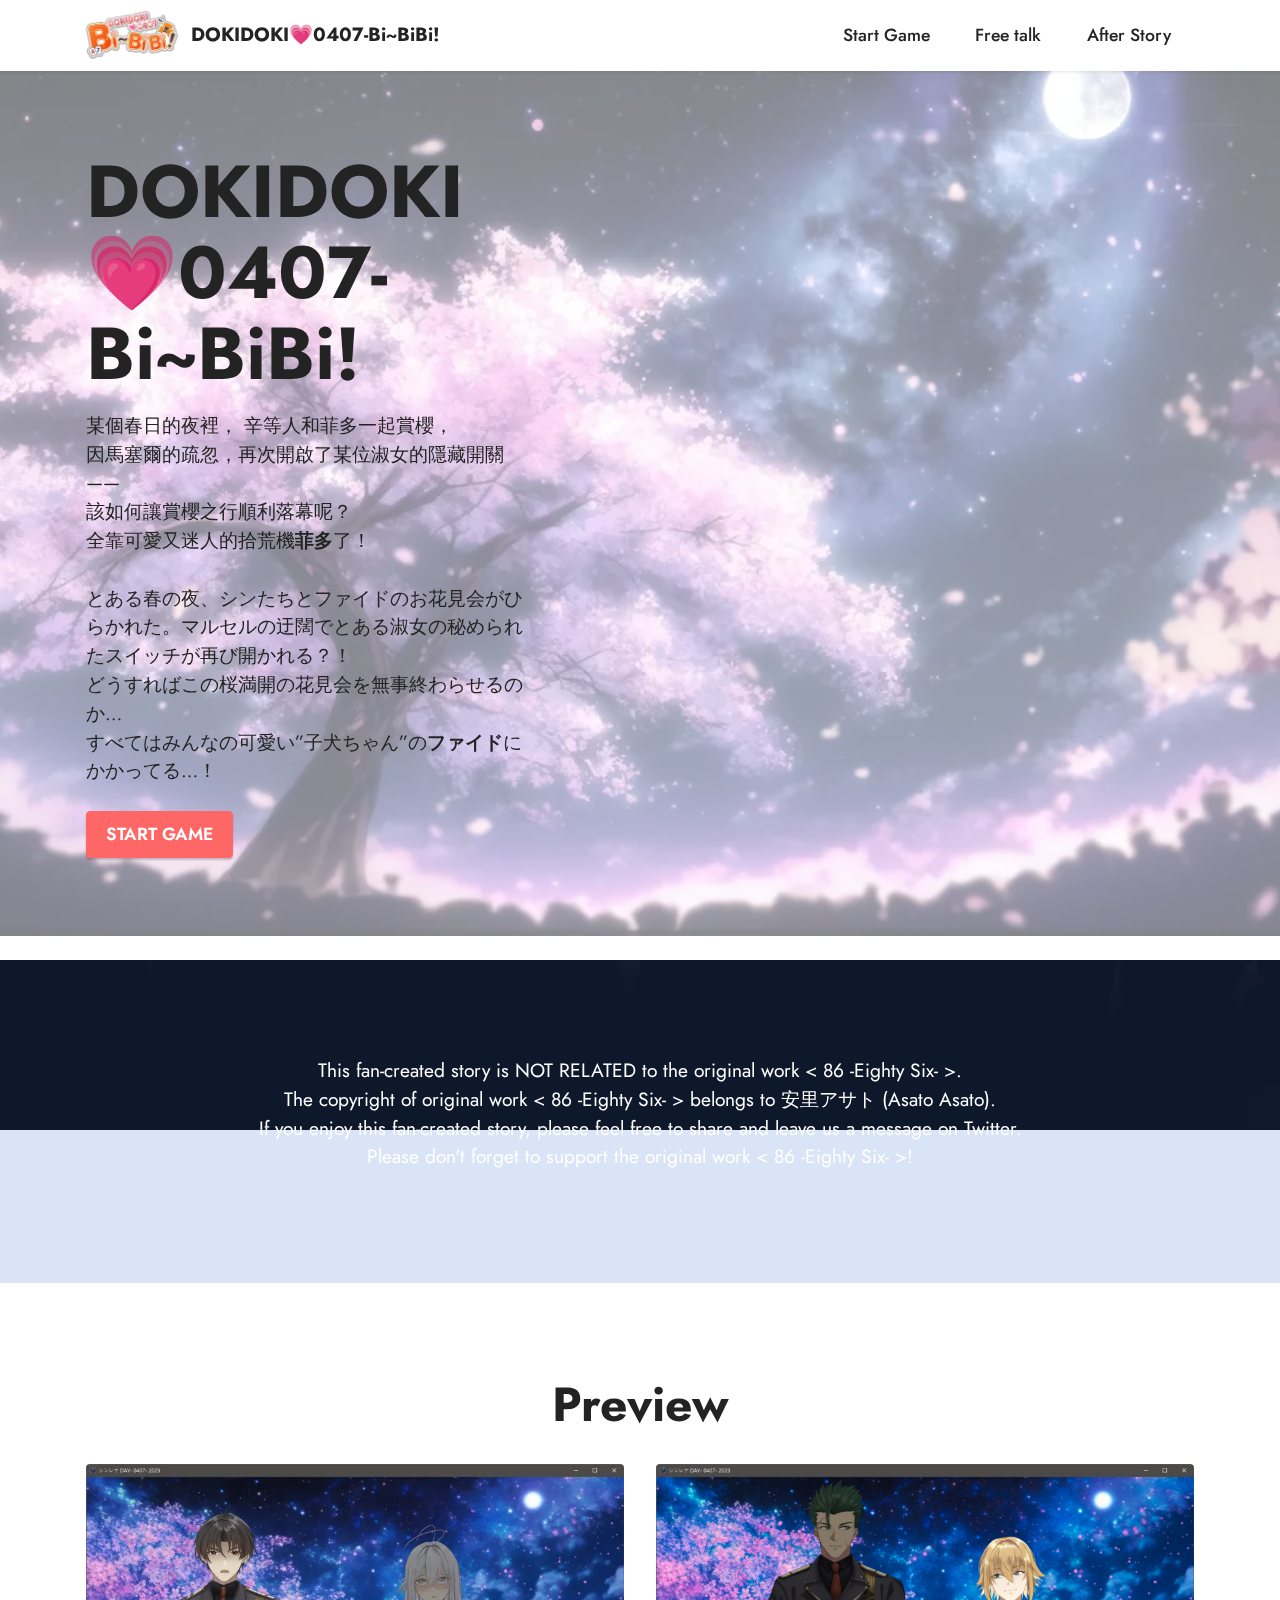
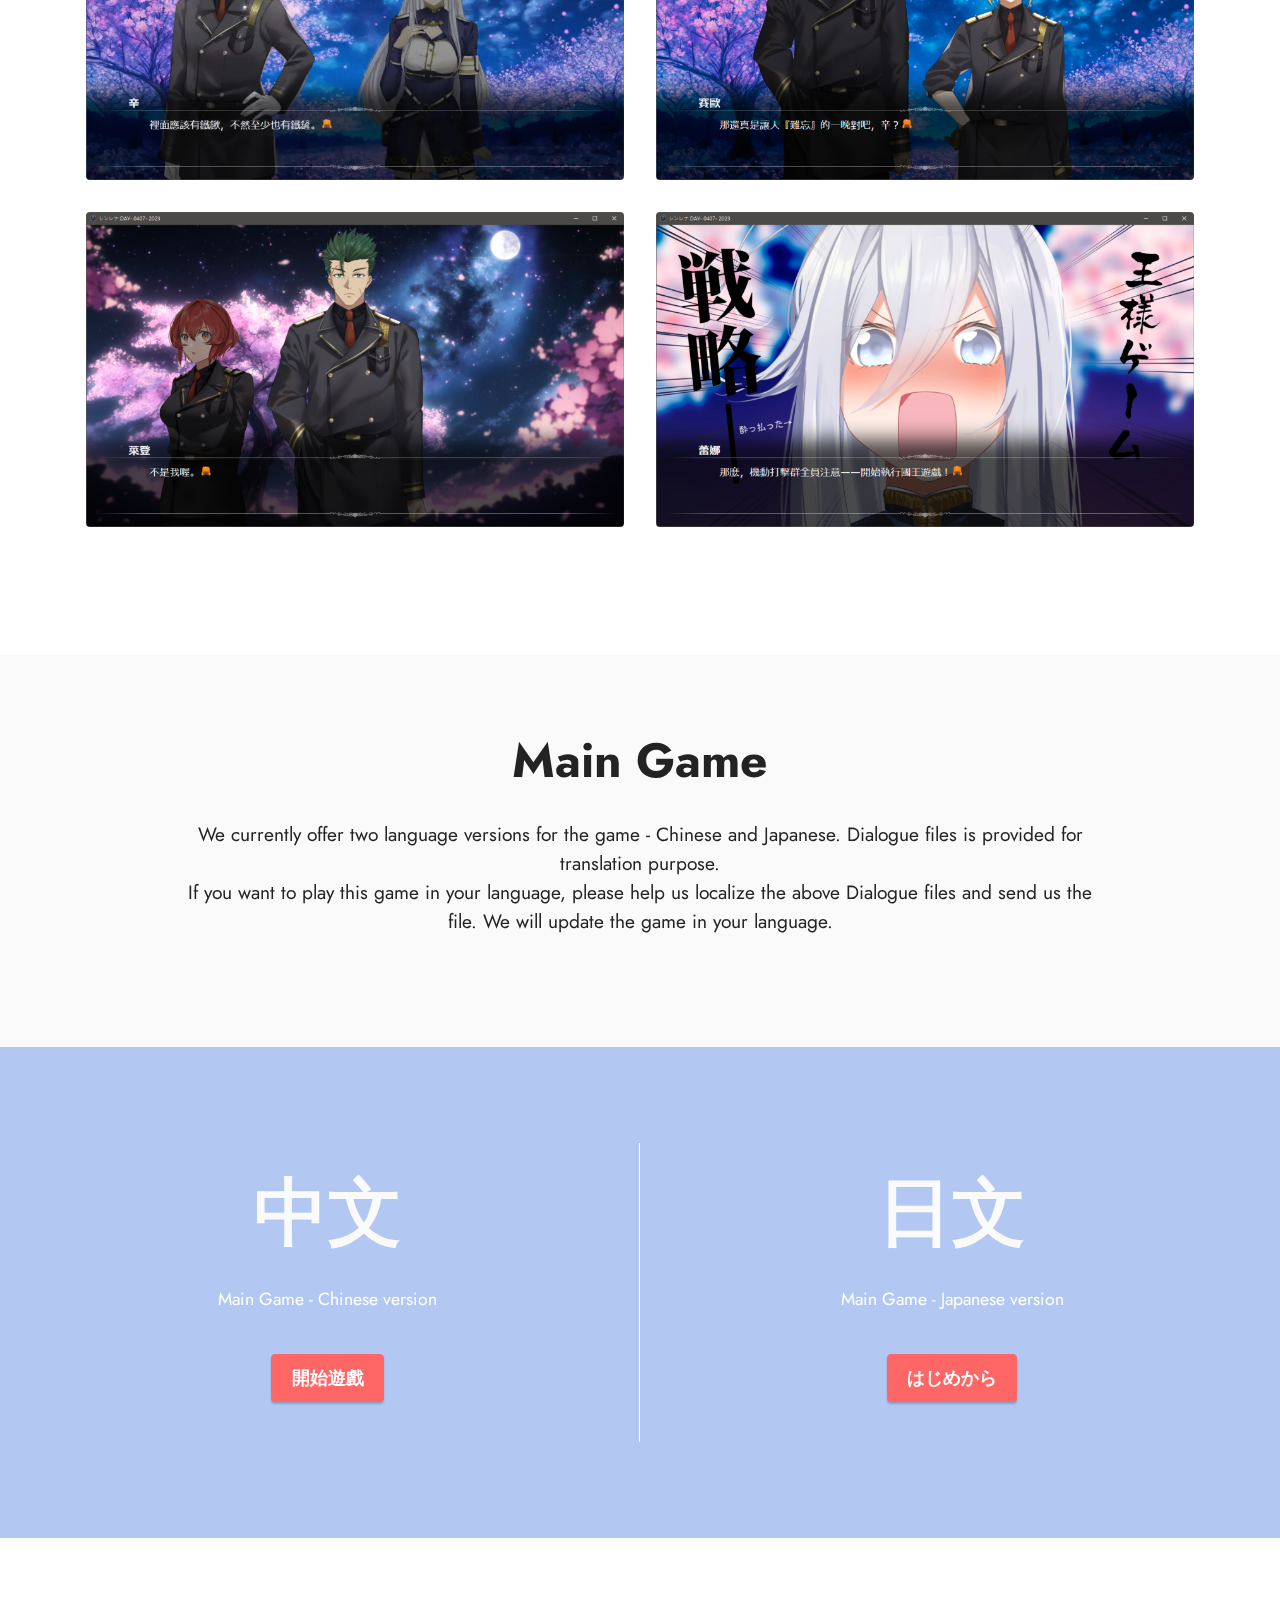
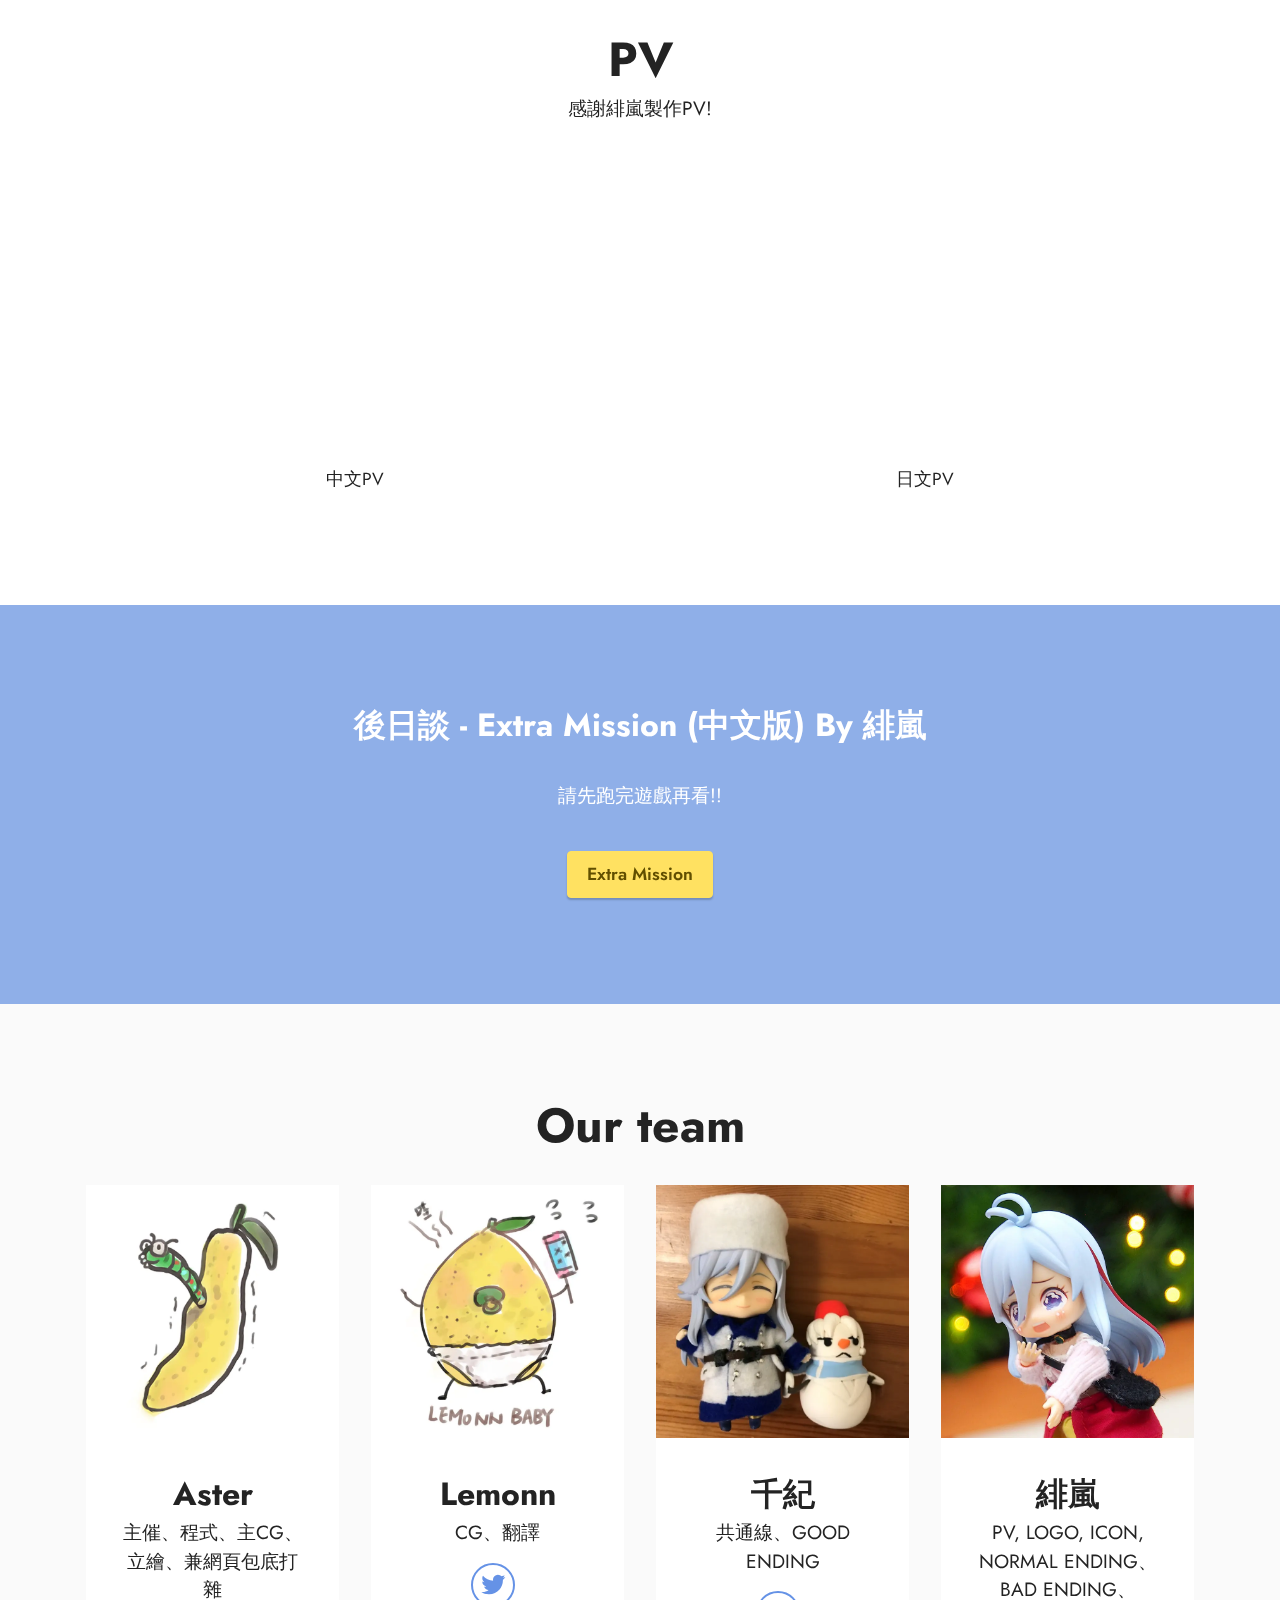
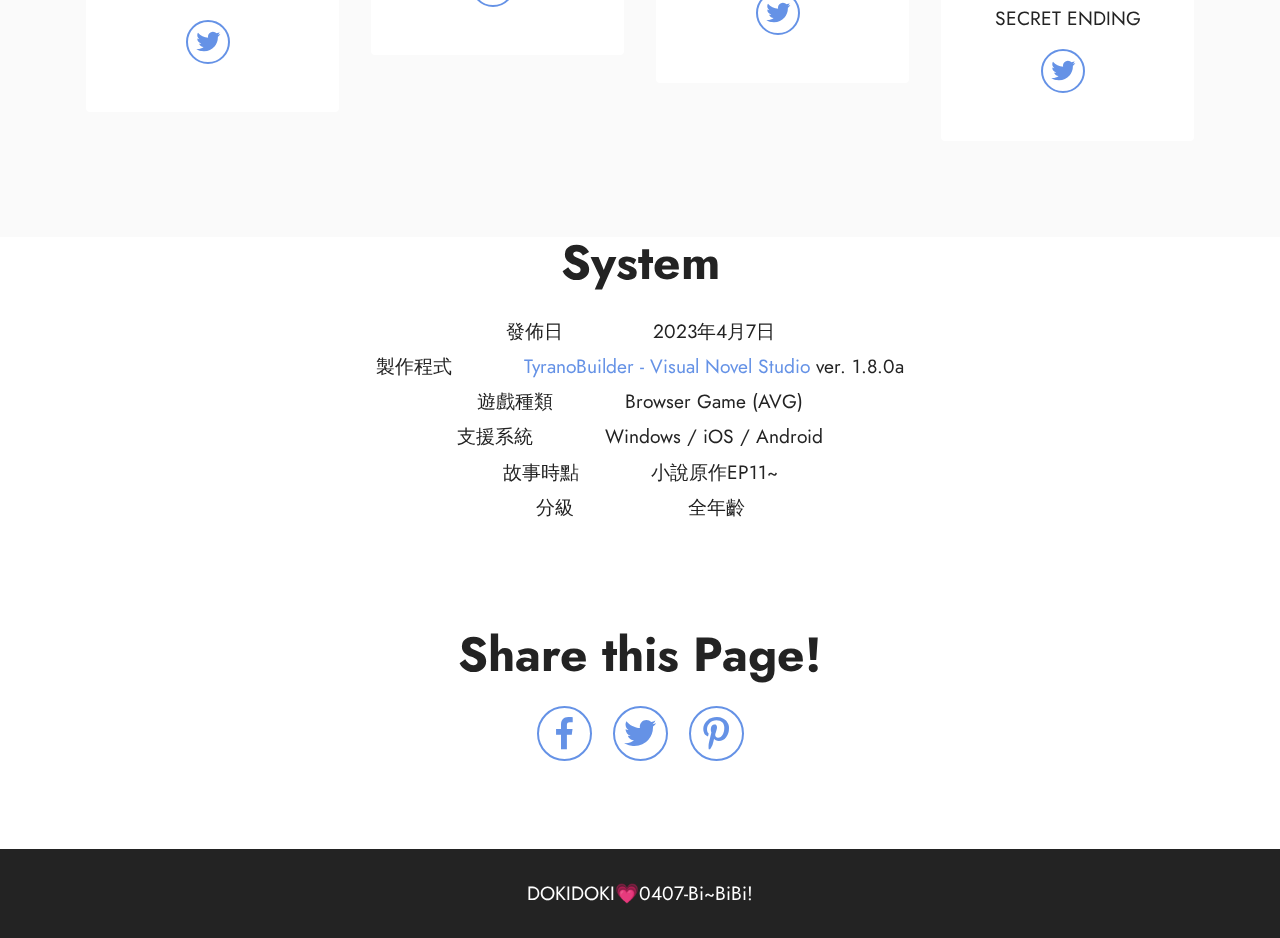
==== commit fc2e42ed: "0402" ====
--- a/index.html
+++ b/index.html
@@ -204,7 +204,7 @@
                     <h3 class="mbr-section-title mb-4 mbr-fonts-style display-1"><strong>中文</strong></h3>
                     <p class="mbr-text mb-4 mbr-fonts-style display-4">
                         Main Game - Chinese version</p>
-                    <div class="mbr-section-btn"><a class="btn btn-secondary display-4" href="/cht/index.html">開始遊戲</a></div>
+                    <div class="mbr-section-btn"><a class="btn btn-secondary display-4" href="/shinlena_20230407/cht/index.html" target="_blank">開始遊戲</a></div>
                 </div>
             </div>
             <div class="col-12 col-lg-6">
@@ -213,7 +213,7 @@
                         <strong>日文</strong></h3>
                     <p class="mbr-text mbr-fonts-style mb-4 display-4">
                         Main Game - Japanese version</p>
-                    <div class="mbr-section-btn"><a class="btn btn-secondary display-4" href="/jpn/index.html">はじめから</a></div>
+                    <div class="mbr-section-btn"><a class="btn btn-secondary display-4" href="/shinlena_20230407/jpn/index.html" target="_blank">はじめから</a></div>
                 </div>
             </div>
         </div>
@@ -385,6 +385,23 @@
                         
                     </div>
                 </div>
+            </div>
+        </div>
+    </div>
+</section>
+
+<section data-bs-version="5.1" class="content4 cid-tAgmwWdkEP" id="content4-12">
+    
+
+    
+    
+    <div class="container">
+        <div class="row justify-content-center">
+            <div class="title col-md-12 col-lg-10">
+                <h3 class="mbr-section-title mbr-fonts-style align-center mb-4 display-2">
+                    <strong>System</strong></h3>
+                <h4 class="mbr-section-subtitle align-center mbr-fonts-style mb-4 display-7"><p>發佈日&nbsp;&nbsp;&nbsp;&nbsp;&nbsp; &nbsp;&nbsp;&nbsp;&nbsp;&nbsp;&nbsp;&nbsp;&nbsp;&nbsp;2023年4月7日</p><p>製作程式&nbsp; &nbsp;&nbsp;&nbsp;&nbsp;&nbsp;&nbsp;&nbsp;&nbsp;&nbsp;&nbsp;<a href="https://tyranobuilder.com/" class="text-primary" target="_blank">TyranoBuilder - Visual Novel Studio</a>&nbsp;ver. 1.8.0a</p><p>遊戲種類&nbsp; &nbsp;&nbsp;&nbsp;&nbsp;&nbsp;&nbsp;&nbsp;&nbsp;&nbsp; Browser Game (AVG)</p><p>支援系統&nbsp; &nbsp;&nbsp;&nbsp;&nbsp;&nbsp;&nbsp;&nbsp;&nbsp;&nbsp; Windows / iOS /&nbsp;Android</p><p>故事時點&nbsp;&nbsp;&nbsp;&nbsp;&nbsp;&nbsp;&nbsp;&nbsp;&nbsp; &nbsp; 小說原作EP11~</p><p>分級&nbsp; &nbsp; &nbsp; &nbsp; &nbsp; &nbsp; &nbsp; &nbsp;&nbsp;&nbsp;&nbsp;&nbsp;全年齡</p></h4>
+                
             </div>
         </div>
     </div>
@@ -439,7 +456,7 @@
             </div>
         </div>
     </div>
-</section></section><script src="assets/bootstrap/js/bootstrap.bundle.min.js"></script>  <script src="assets/parallax/jarallax.js"></script>  <script src="assets/smoothscroll/smooth-scroll.js"></script>  <script src="assets/ytplayer/index.js"></script>  <script src="assets/dropdown/js/navbar-dropdown.js"></script>  <script src="assets/playervimeo/vimeo_player.js"></script>  <script src="assets/sociallikes/social-likes.js"></script>  <script src="assets/theme/js/script.js"></script>  
+</section><script src="assets/bootstrap/js/bootstrap.bundle.min.js"></script>  <script src="assets/parallax/jarallax.js"></script>  <script src="assets/smoothscroll/smooth-scroll.js"></script>  <script src="assets/ytplayer/index.js"></script>  <script src="assets/dropdown/js/navbar-dropdown.js"></script>  <script src="assets/playervimeo/vimeo_player.js"></script>  <script src="assets/sociallikes/social-likes.js"></script>  <script src="assets/theme/js/script.js"></script>  
   
   
 </body>
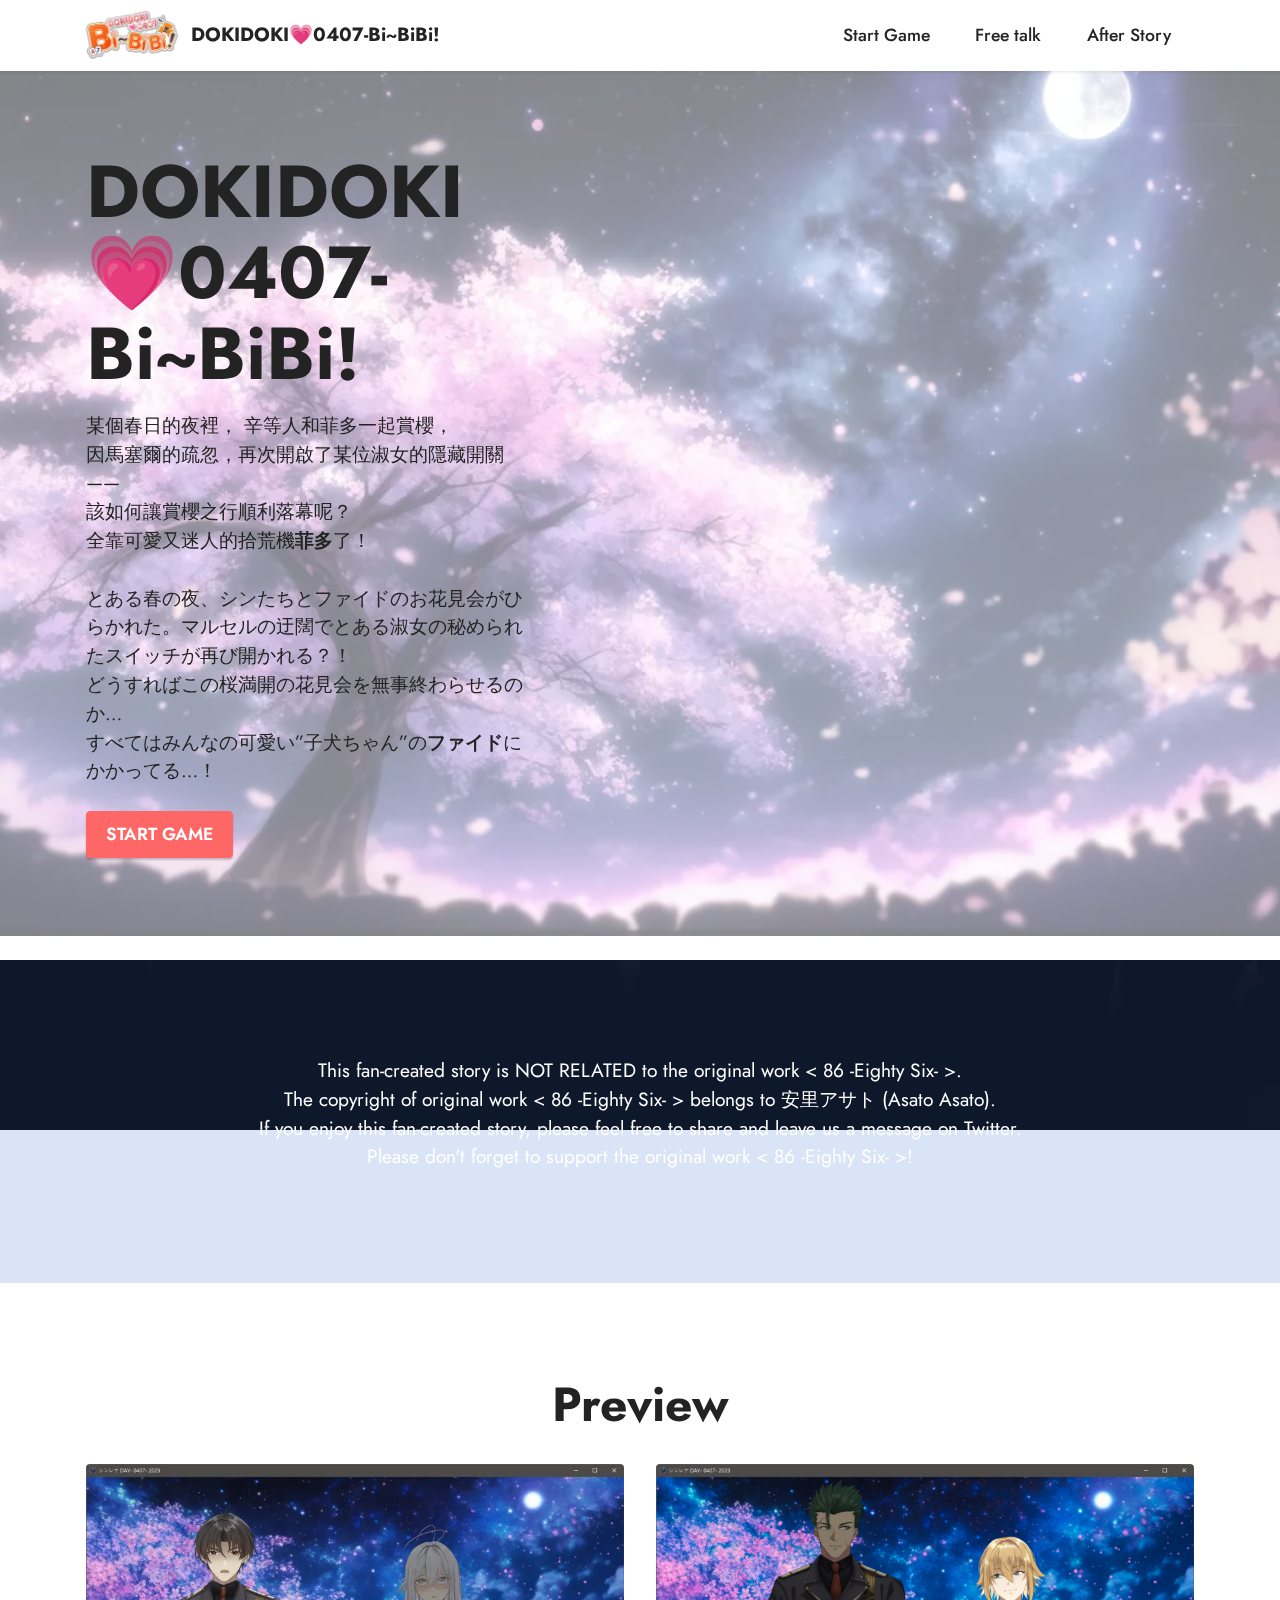
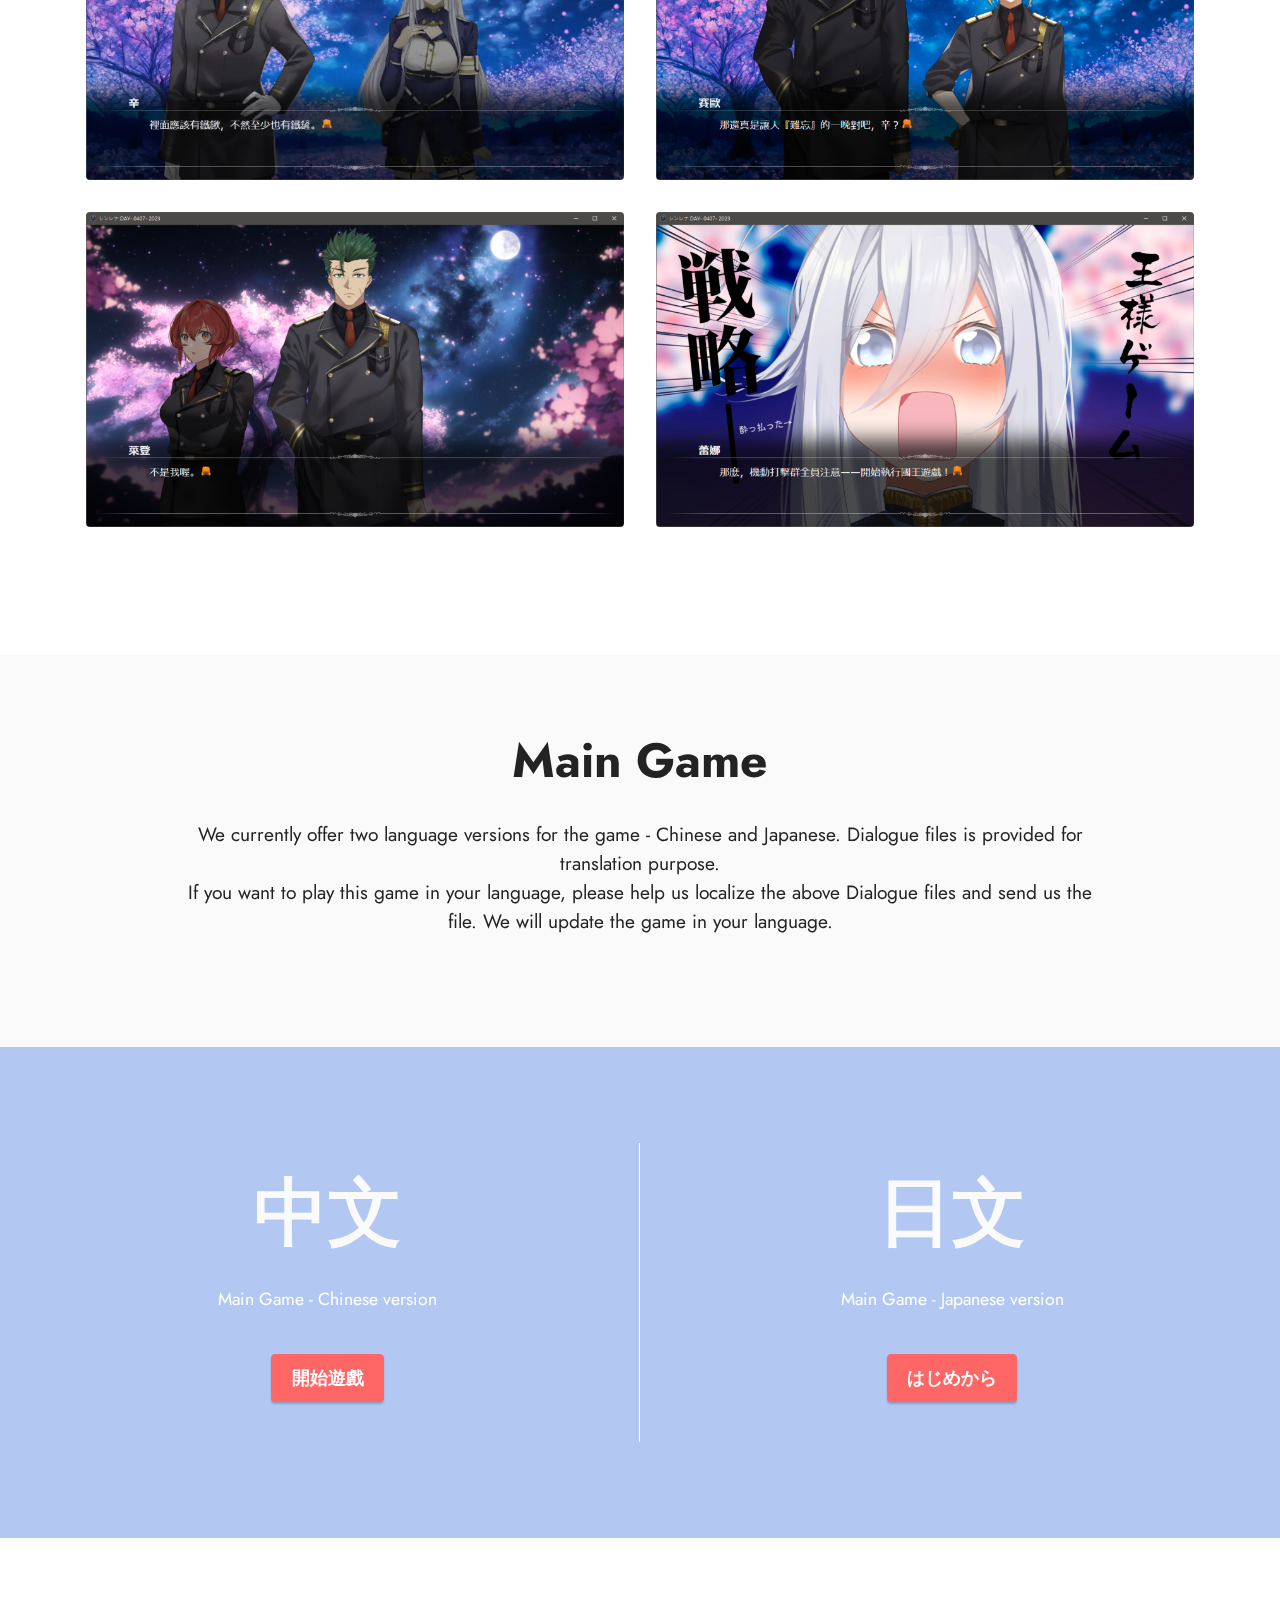
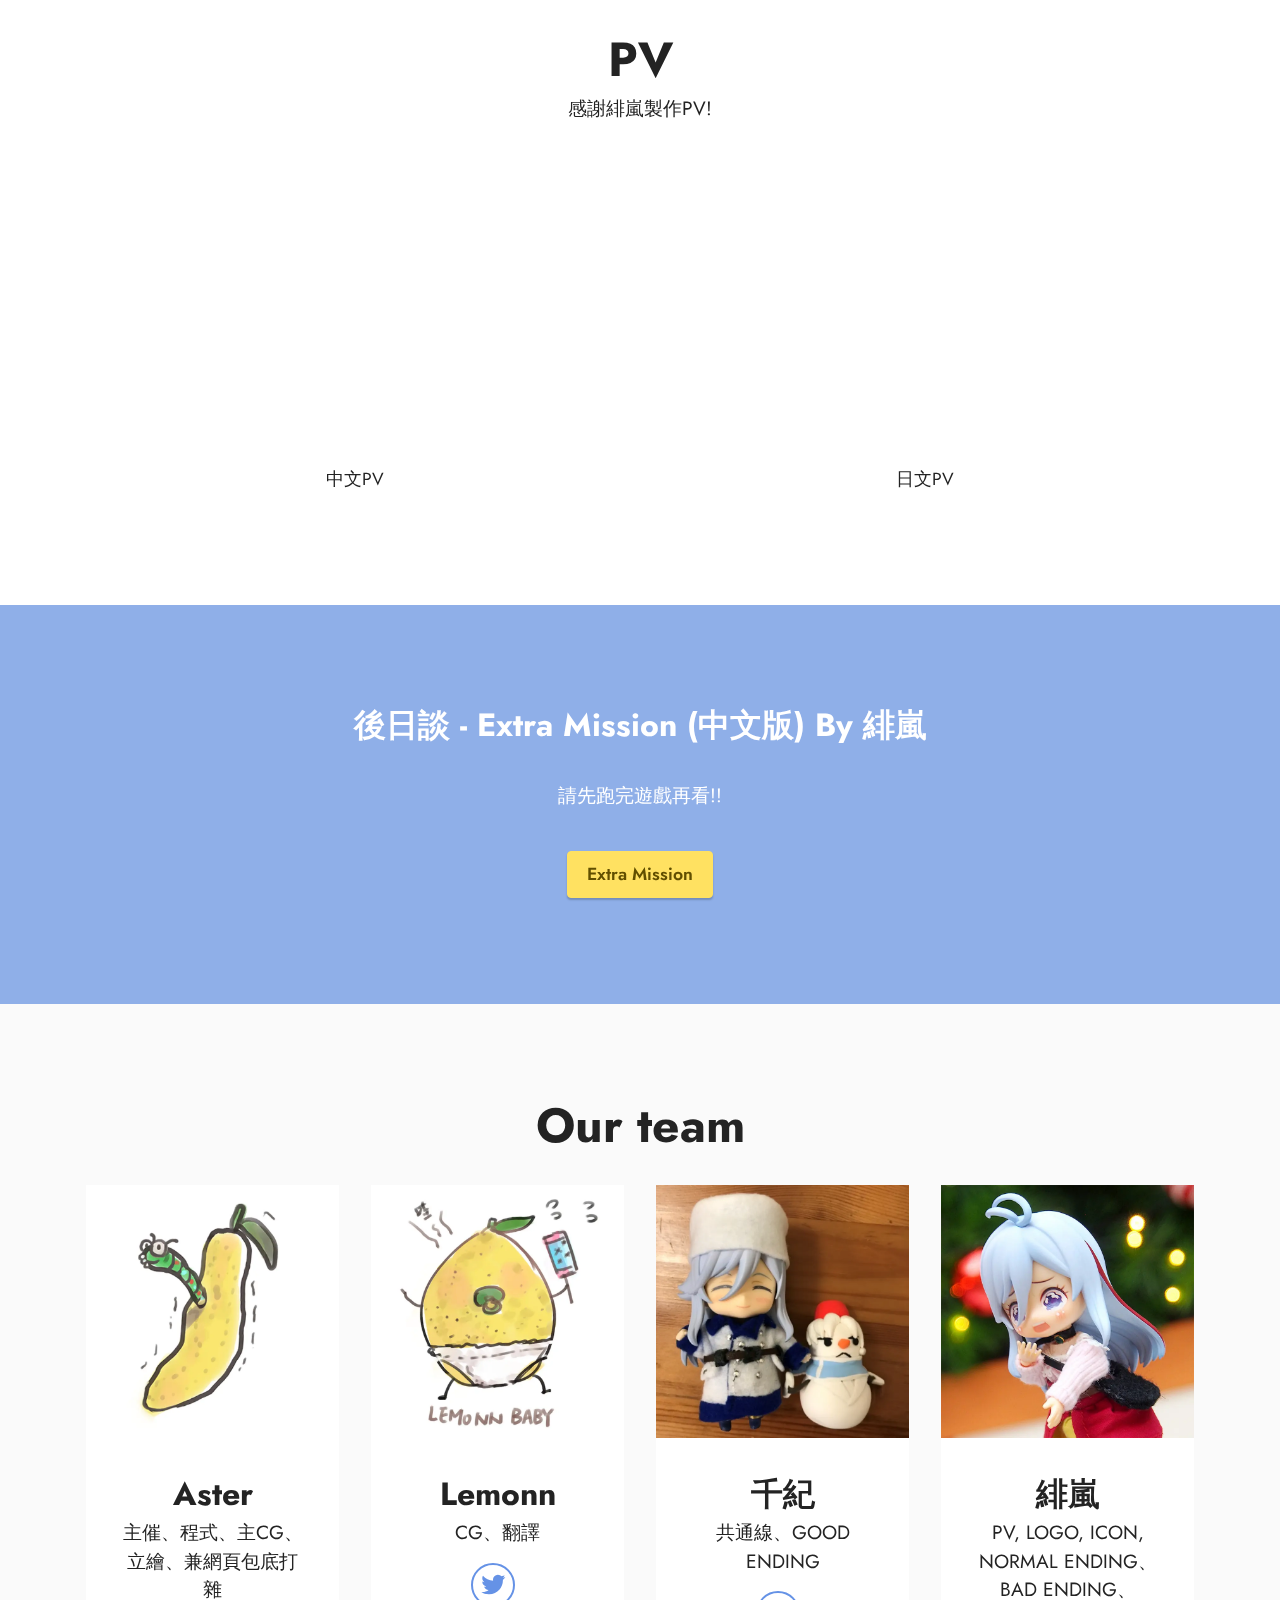
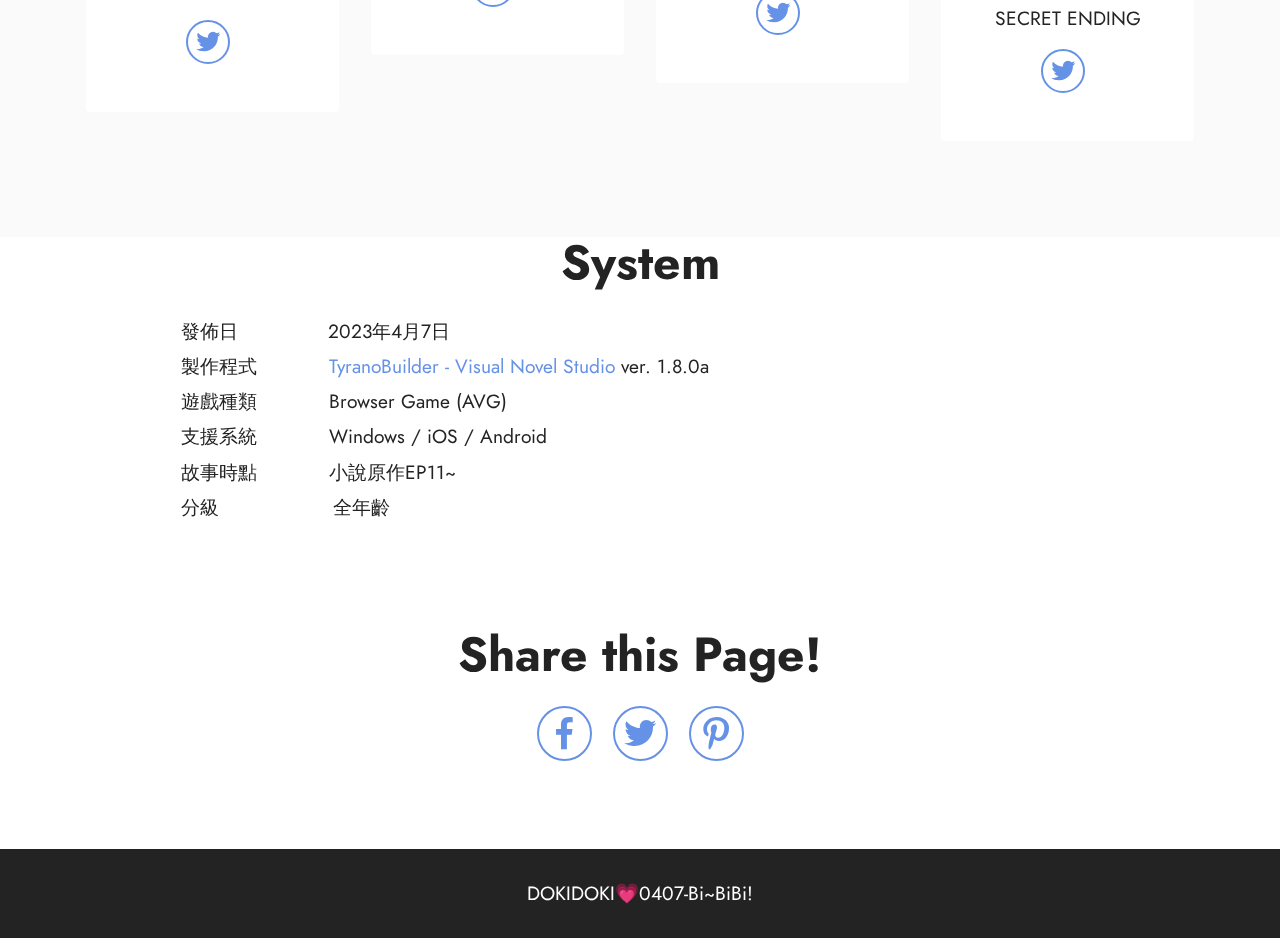
==== commit 61b4e0c7: "0402" ====
--- a/index.html
+++ b/index.html
@@ -400,7 +400,7 @@
             <div class="title col-md-12 col-lg-10">
                 <h3 class="mbr-section-title mbr-fonts-style align-center mb-4 display-2">
                     <strong>System</strong></h3>
-                <h4 class="mbr-section-subtitle align-center mbr-fonts-style mb-4 display-7"><p>發佈日&nbsp;&nbsp;&nbsp;&nbsp;&nbsp; &nbsp;&nbsp;&nbsp;&nbsp;&nbsp;&nbsp;&nbsp;&nbsp;&nbsp;2023年4月7日</p><p>製作程式&nbsp; &nbsp;&nbsp;&nbsp;&nbsp;&nbsp;&nbsp;&nbsp;&nbsp;&nbsp;&nbsp;<a href="https://tyranobuilder.com/" class="text-primary" target="_blank">TyranoBuilder - Visual Novel Studio</a>&nbsp;ver. 1.8.0a</p><p>遊戲種類&nbsp; &nbsp;&nbsp;&nbsp;&nbsp;&nbsp;&nbsp;&nbsp;&nbsp;&nbsp; Browser Game (AVG)</p><p>支援系統&nbsp; &nbsp;&nbsp;&nbsp;&nbsp;&nbsp;&nbsp;&nbsp;&nbsp;&nbsp; Windows / iOS /&nbsp;Android</p><p>故事時點&nbsp;&nbsp;&nbsp;&nbsp;&nbsp;&nbsp;&nbsp;&nbsp;&nbsp; &nbsp; 小說原作EP11~</p><p>分級&nbsp; &nbsp; &nbsp; &nbsp; &nbsp; &nbsp; &nbsp; &nbsp;&nbsp;&nbsp;&nbsp;&nbsp;全年齡</p></h4>
+                <h4 class="mbr-section-subtitle align-left mbr-fonts-style mb-4 display-7"><p>發佈日&nbsp;&nbsp;&nbsp;&nbsp;&nbsp; &nbsp;&nbsp;&nbsp;&nbsp;&nbsp;&nbsp;&nbsp;&nbsp;&nbsp;2023年4月7日</p><p>製作程式&nbsp; &nbsp;&nbsp;&nbsp;&nbsp;&nbsp;&nbsp;&nbsp;&nbsp;&nbsp;&nbsp;<a href="https://tyranobuilder.com/" class="text-primary" target="_blank">TyranoBuilder - Visual Novel Studio</a>&nbsp;ver. 1.8.0a</p><p>遊戲種類&nbsp; &nbsp;&nbsp;&nbsp;&nbsp;&nbsp;&nbsp;&nbsp;&nbsp;&nbsp; Browser Game (AVG)</p><p>支援系統&nbsp; &nbsp;&nbsp;&nbsp;&nbsp;&nbsp;&nbsp;&nbsp;&nbsp;&nbsp; Windows / iOS /&nbsp;Android</p><p>故事時點&nbsp;&nbsp;&nbsp;&nbsp;&nbsp;&nbsp;&nbsp;&nbsp;&nbsp; &nbsp; 小說原作EP11~</p><p>分級&nbsp; &nbsp; &nbsp; &nbsp; &nbsp; &nbsp; &nbsp; &nbsp;&nbsp;&nbsp;&nbsp;&nbsp;全年齡</p></h4>
                 
             </div>
         </div>
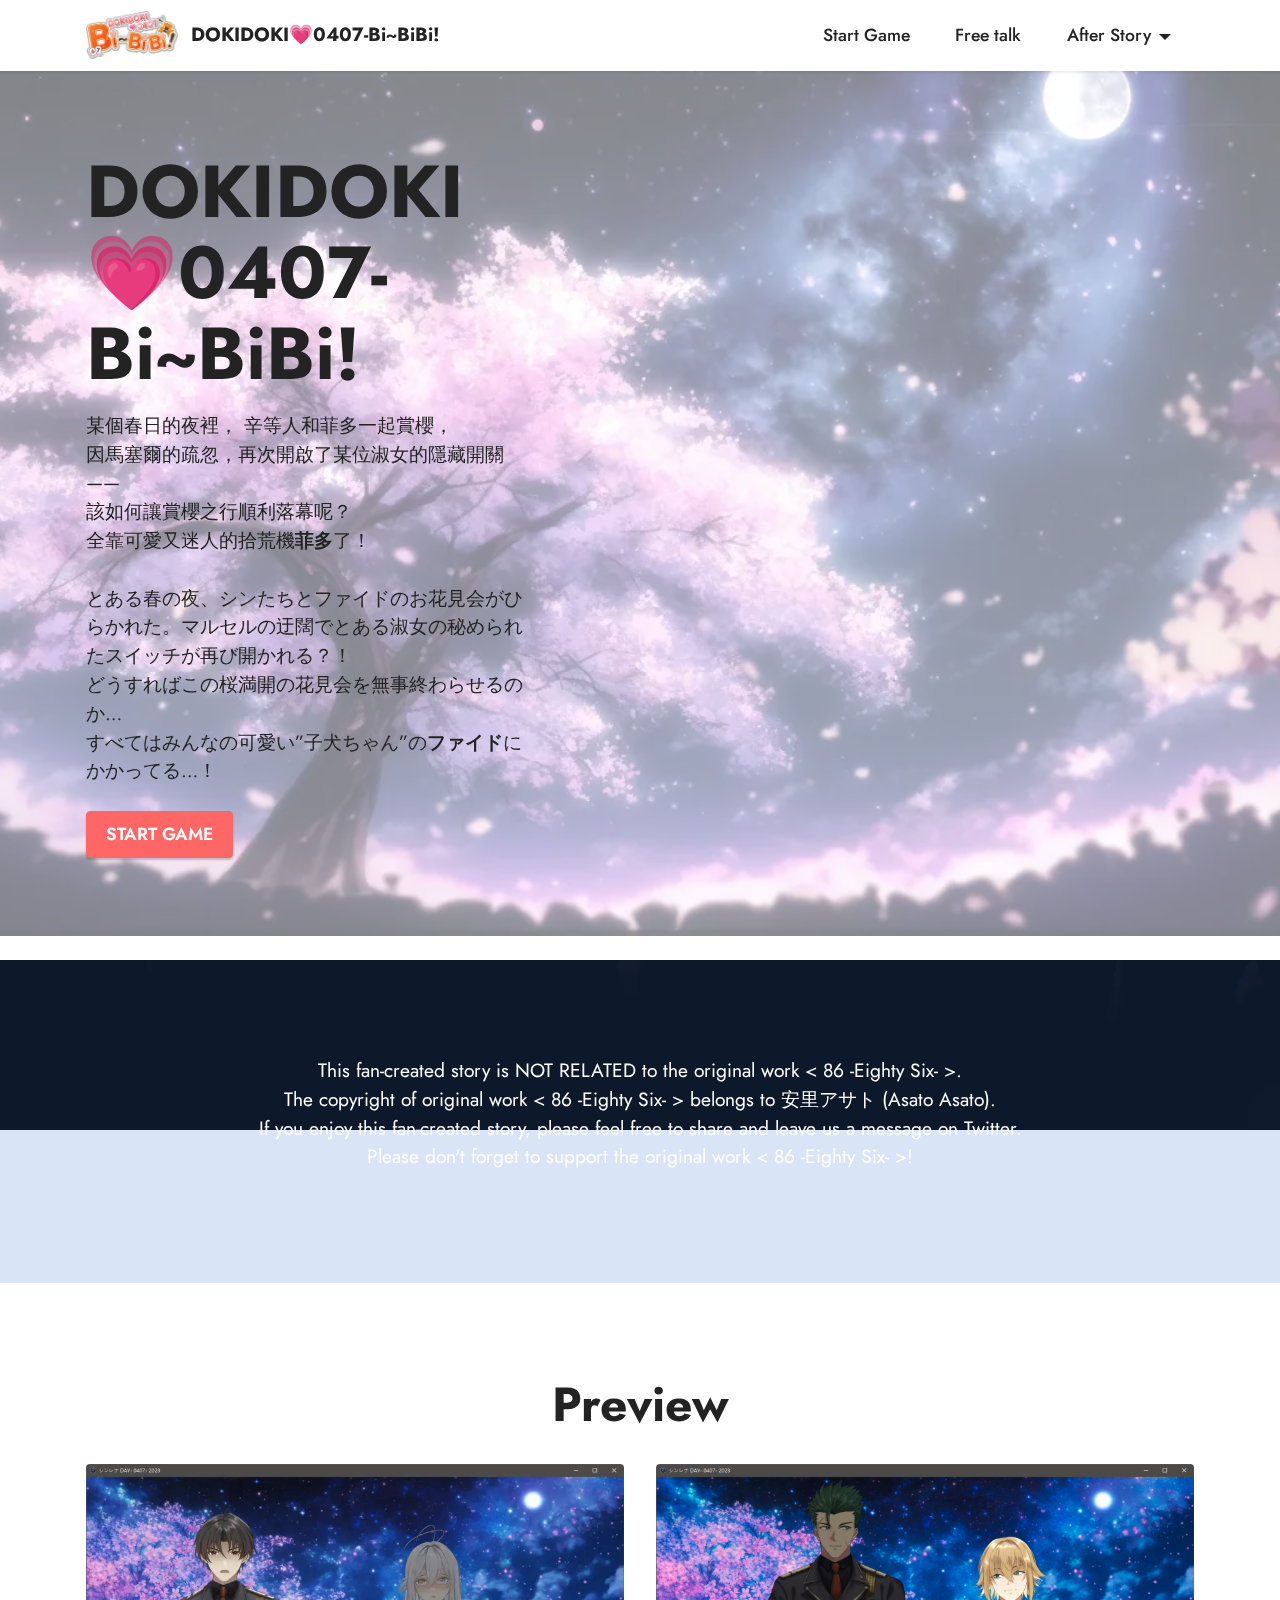
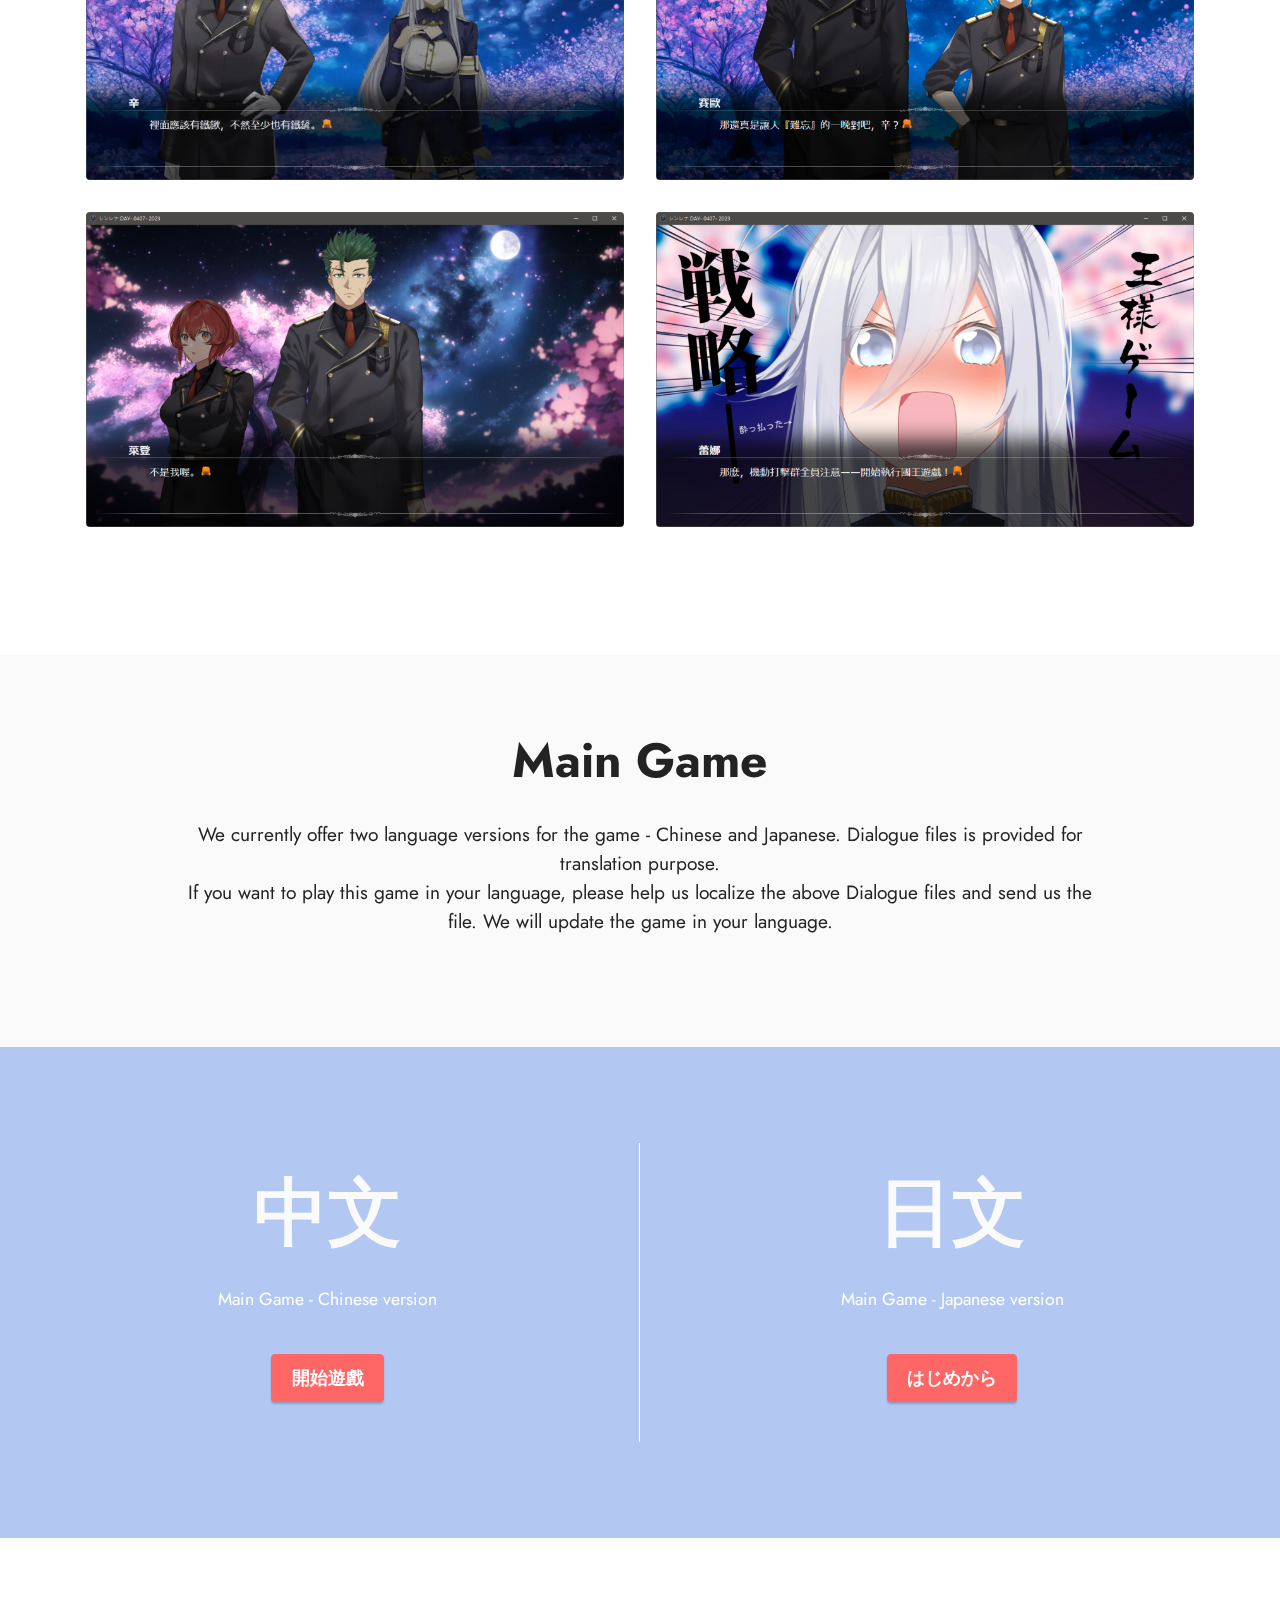
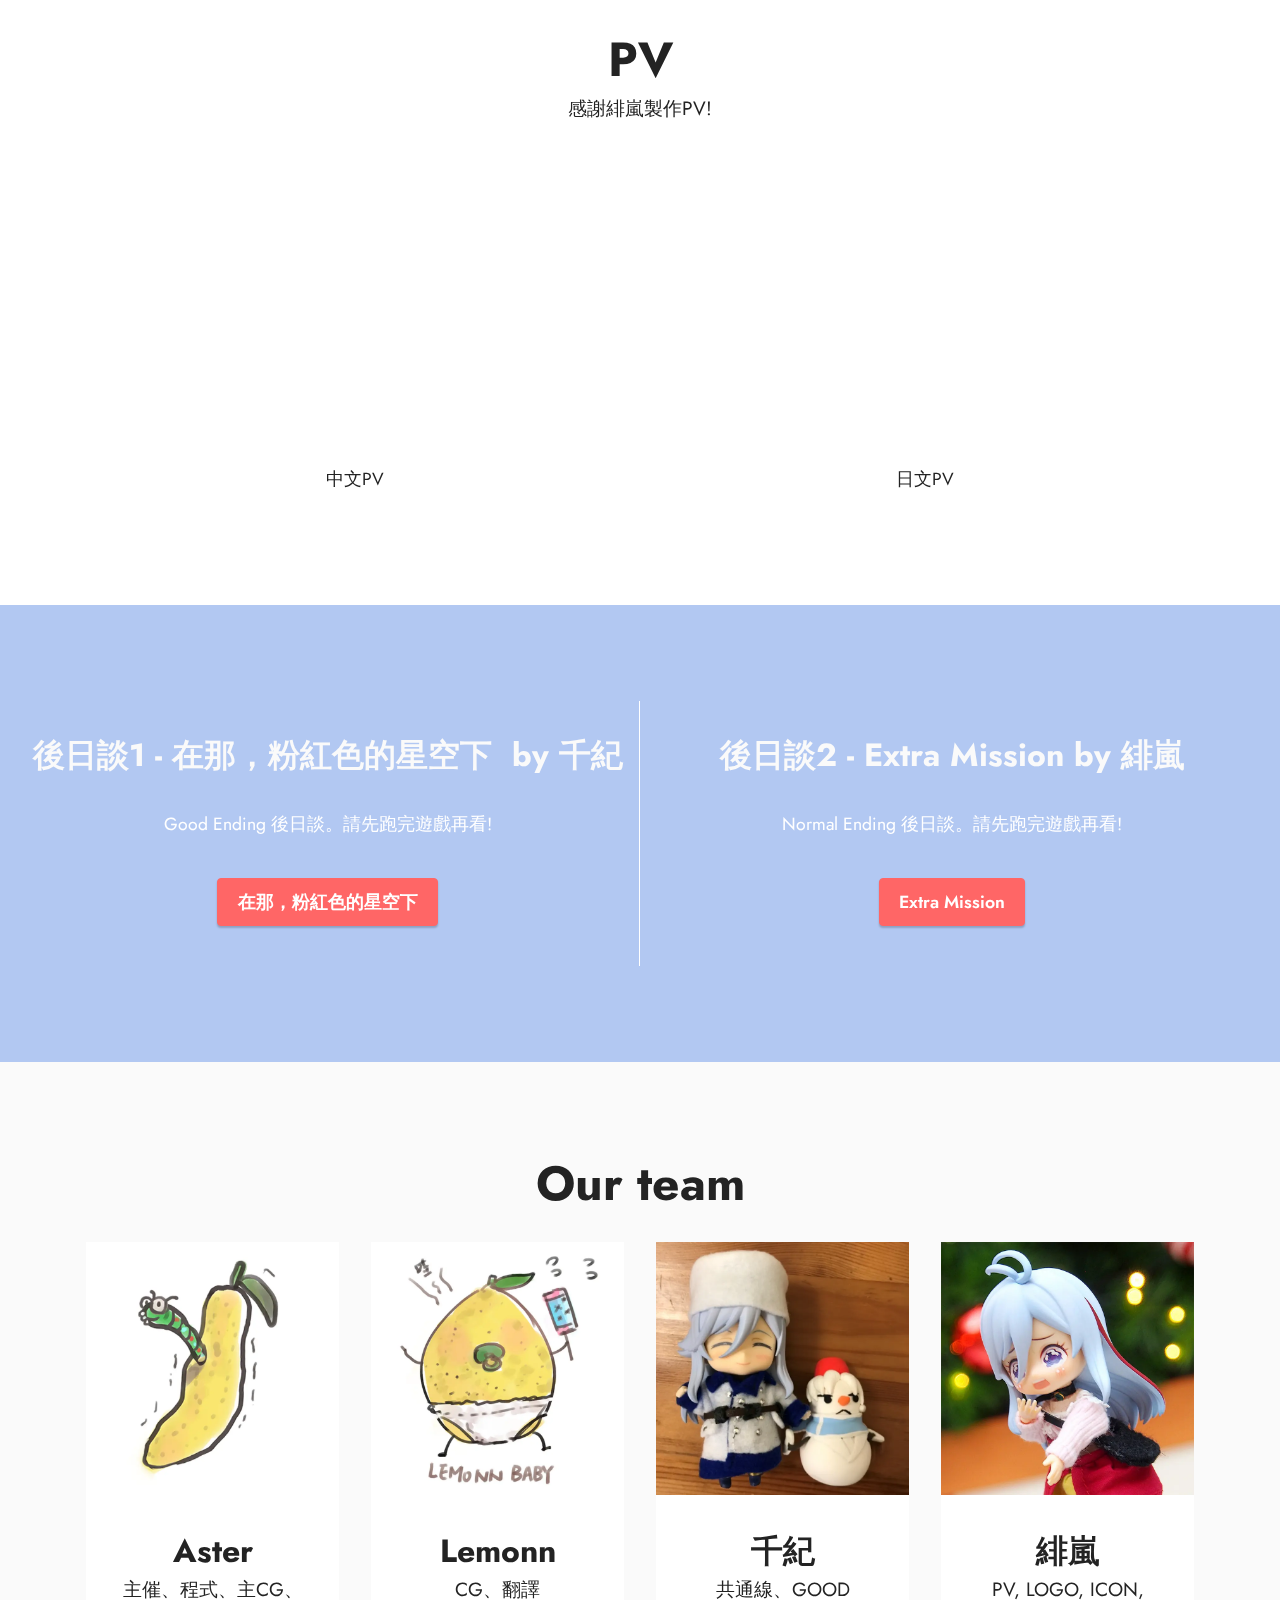
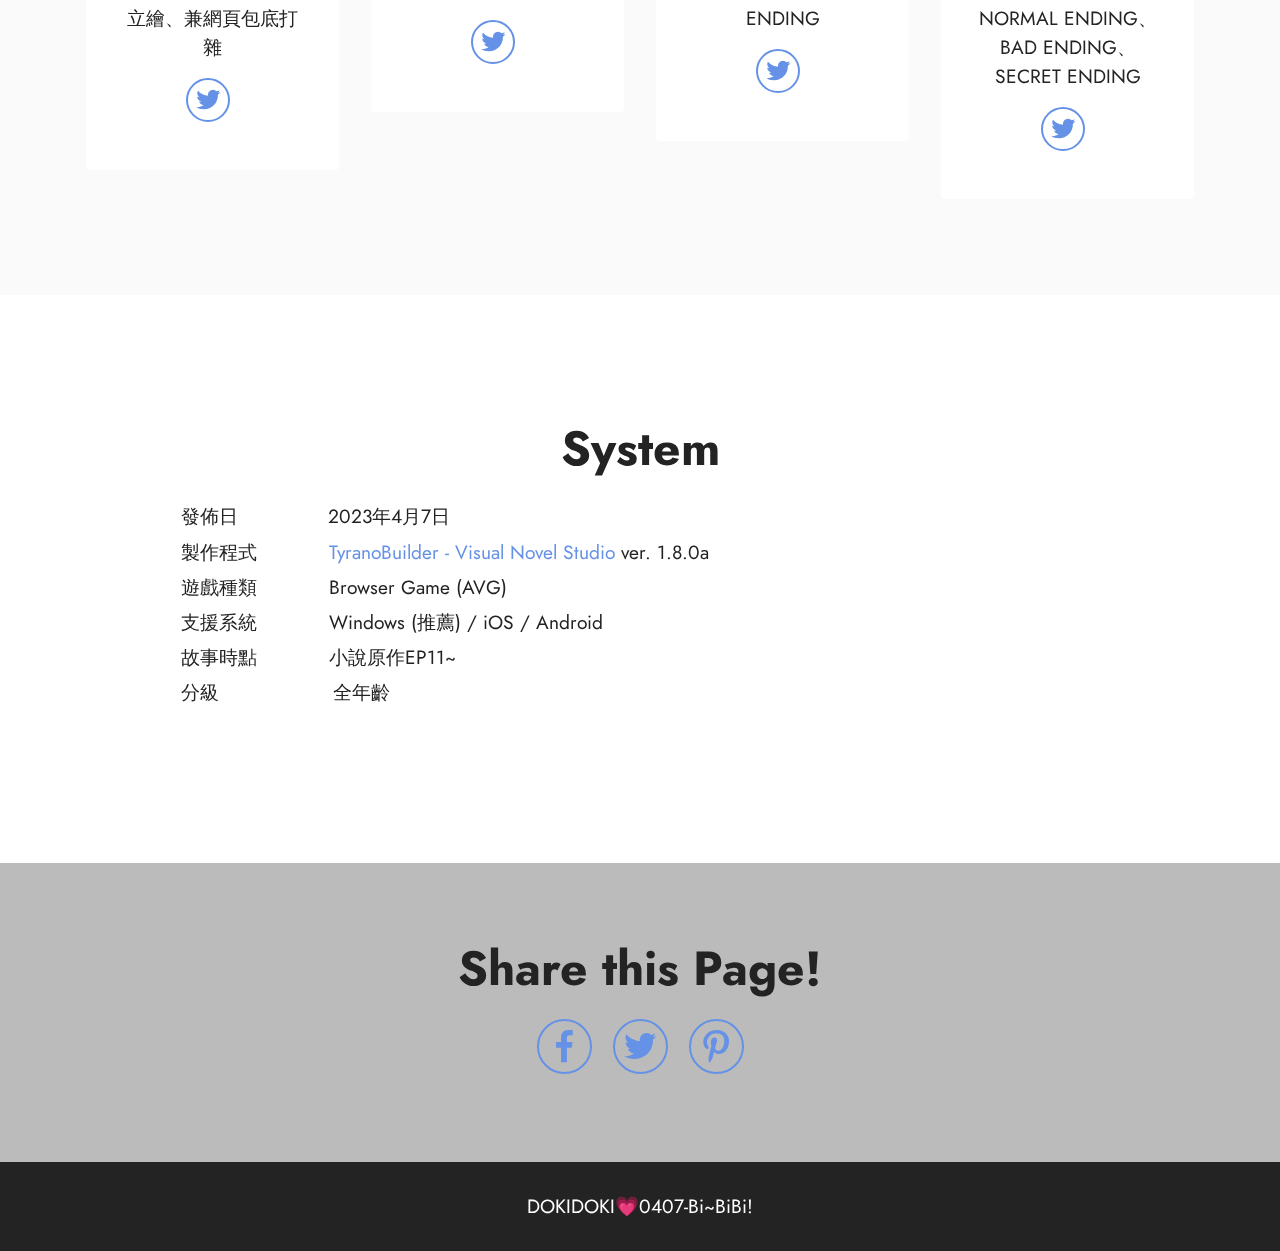
==== commit c6d0bd85: "0403" ====
--- a/index.html
+++ b/index.html
@@ -8,15 +8,14 @@
   <meta name="twitter:card" content="summary_large_image"/>
   <meta name="twitter:image:src" content="assets/images/index-meta.jpg">
   <meta property="og:image" content="assets/images/index-meta.jpg">
-  <meta name="twitter:title" content="DOKIDOKI💗0407-Bi~BiBi!">
+  <meta name="twitter:title" content="DOKIDOKI💗0407-Bi~BiBi! - シンレナ同人AVG 2023">
   <meta name="viewport" content="width=device-width, initial-scale=1, minimum-scale=1">
   <link rel="shortcut icon" href="assets/images/logo.png" type="image/x-icon">
   <meta name="description" content="とある春の夜、シンたちとファイドのお花見会がひらかれた。どうすればこの桜満開の花見会を無事終わらせるのか…
 すべてはみんなの可愛い”子犬ちゃん”のファイドにかかってる…！">
   
   
-  <title>DOKIDOKI💗0407-Bi~BiBi!</title>
-  <link rel="stylesheet" href="assets/web/assets/mobirise-icons2/mobirise2.css">
+  <title>DOKIDOKI💗0407-Bi~BiBi! - シンレナ同人AVG 2023</title>
   <link rel="stylesheet" href="assets/bootstrap/css/bootstrap.min.css">
   <link rel="stylesheet" href="assets/bootstrap/css/bootstrap-grid.min.css">
   <link rel="stylesheet" href="assets/bootstrap/css/bootstrap-reboot.min.css">
@@ -70,9 +69,9 @@
                 </div>
             </button>
             <div class="collapse navbar-collapse" id="navbarSupportedContent">
-                <ul class="navbar-nav nav-dropdown nav-right" data-app-modern-menu="true"><li class="nav-item"><a class="nav-link link text-black text-primary display-4" href="index.html#top">Start Game</a></li>
-                    <li class="nav-item"><a class="nav-link link text-black text-primary display-4" href="freetalk.html#content4-r">Free talk</a></li>
-                    <li class="nav-item"><a class="nav-link link text-black text-primary display-4" href="ex1.html#content5-a">After Story</a>
+                <ul class="navbar-nav nav-dropdown nav-right" data-app-modern-menu="true"><li class="nav-item"><a class="nav-link link text-black text-primary display-4" href="index.html#content4-y">Start Game</a></li>
+                    <li class="nav-item"><a class="nav-link link text-black text-primary display-4" href="freetalk.html#content4-r" aria-expanded="false">Free talk</a></li>
+                    <li class="nav-item dropdown"><a class="nav-link link text-black text-primary dropdown-toggle display-4" href="ex1.html#content5-a" data-toggle="dropdown-submenu" data-bs-toggle="dropdown" data-bs-auto-close="outside" aria-expanded="false">After Story</a><div class="dropdown-menu" aria-labelledby="dropdown-633"><a class="text-black text-primary dropdown-item display-4" href="ex2.html#content4-1d">After Good Ending</a><a class="text-black text-primary dropdown-item display-4" href="ex1.html#content4-v">Extra Mission</a></div>
                     </li></ul>
                 
                 
@@ -245,24 +244,26 @@
     </div>
 </section>
 
-<section data-bs-version="5.1" class="info3 cid-tzQhhfZl4J mbr-parallax-background" id="info3-7">
-
-    
-
-    
-    <div class="mbr-overlay" style="opacity: 0.6; background-color: rgb(68, 121, 217);">
-    </div>
-
-    <div class="container">
-        <div class="row justify-content-center">
-            <div class="card col-12 col-lg-10">
-                <div class="card-wrapper">
-                    <div class="card-box align-center">
-                        <h4 class="card-title mbr-fonts-style align-center mb-4 display-5">
-                            <strong>後日談 - Extra Mission (中文版) By 緋嵐</strong></h4>
-                        <p class="mbr-text mbr-fonts-style mb-4 display-7">請先跑完遊戲再看!!<br></p>
-                        <div class="mbr-section-btn mt-3"><a class="btn btn-warning display-4" href="ex1.html#content5-a">Extra Mission</a></div>
-                    </div>
+<section data-bs-version="5.1" class="info2 cid-tAosT1SLiB mbr-parallax-background" id="info2-1q">
+    
+
+    
+    <div class="mbr-overlay" style="opacity: 0.5; background-color: rgb(101, 146, 230);"></div>
+    <div class="align-center container-fluid">
+        <div class="row justify-content-center">
+            <div class="card col-12 col-lg-6">
+                <div class="wrapper">
+                    <h3 class="mbr-section-title mb-4 mbr-fonts-style display-5"><strong>後日談1 - 在那，粉紅色的星空下&nbsp; by 千紀</strong></h3>
+                    <p class="mbr-text mb-4 mbr-fonts-style display-4">Good Ending 後日談。請先跑完遊戲再看!</p>
+                    <div class="mbr-section-btn"><a class="btn btn-secondary display-4" href="ex2.html#content4-1d">在那，粉紅色的星空下</a></div>
+                </div>
+            </div>
+            <div class="col-12 col-lg-6">
+                <div class="wrapper">
+                    <h3 class="mbr-section-title mbr-fonts-style mb-4 display-5">
+                        <strong>後日談2 - Extra Mission by 緋嵐</strong></h3>
+                    <p class="mbr-text mbr-fonts-style mb-4 display-4">Normal Ending 後日談。請先跑完遊戲再看!</p>
+                    <div class="mbr-section-btn"><a class="btn btn-secondary display-4" href="ex1.html#content4-v">Extra Mission</a></div>
                 </div>
             </div>
         </div>
@@ -400,7 +401,7 @@
             <div class="title col-md-12 col-lg-10">
                 <h3 class="mbr-section-title mbr-fonts-style align-center mb-4 display-2">
                     <strong>System</strong></h3>
-                <h4 class="mbr-section-subtitle align-left mbr-fonts-style mb-4 display-7"><p>發佈日&nbsp;&nbsp;&nbsp;&nbsp;&nbsp; &nbsp;&nbsp;&nbsp;&nbsp;&nbsp;&nbsp;&nbsp;&nbsp;&nbsp;2023年4月7日</p><p>製作程式&nbsp; &nbsp;&nbsp;&nbsp;&nbsp;&nbsp;&nbsp;&nbsp;&nbsp;&nbsp;&nbsp;<a href="https://tyranobuilder.com/" class="text-primary" target="_blank">TyranoBuilder - Visual Novel Studio</a>&nbsp;ver. 1.8.0a</p><p>遊戲種類&nbsp; &nbsp;&nbsp;&nbsp;&nbsp;&nbsp;&nbsp;&nbsp;&nbsp;&nbsp; Browser Game (AVG)</p><p>支援系統&nbsp; &nbsp;&nbsp;&nbsp;&nbsp;&nbsp;&nbsp;&nbsp;&nbsp;&nbsp; Windows / iOS /&nbsp;Android</p><p>故事時點&nbsp;&nbsp;&nbsp;&nbsp;&nbsp;&nbsp;&nbsp;&nbsp;&nbsp; &nbsp; 小說原作EP11~</p><p>分級&nbsp; &nbsp; &nbsp; &nbsp; &nbsp; &nbsp; &nbsp; &nbsp;&nbsp;&nbsp;&nbsp;&nbsp;全年齡</p></h4>
+                <h4 class="mbr-section-subtitle align-center mbr-fonts-style mb-4 display-7"><p>發佈日&nbsp;&nbsp;&nbsp;&nbsp;&nbsp; &nbsp;&nbsp;&nbsp;&nbsp;&nbsp;&nbsp;&nbsp;&nbsp;&nbsp;2023年4月7日</p><p>製作程式&nbsp; &nbsp;&nbsp;&nbsp;&nbsp;&nbsp;&nbsp;&nbsp;&nbsp;&nbsp;&nbsp;<a href="https://tyranobuilder.com/" class="text-primary" target="_blank">TyranoBuilder - Visual Novel Studio</a>&nbsp;ver. 1.8.0a</p><p>遊戲種類&nbsp; &nbsp;&nbsp;&nbsp;&nbsp;&nbsp;&nbsp;&nbsp;&nbsp;&nbsp; Browser Game (AVG)</p><p>支援系統&nbsp; &nbsp;&nbsp;&nbsp;&nbsp;&nbsp;&nbsp;&nbsp;&nbsp;&nbsp; Windows (推薦) / iOS /&nbsp;Android</p><p>故事時點&nbsp;&nbsp;&nbsp;&nbsp;&nbsp;&nbsp;&nbsp;&nbsp;&nbsp; &nbsp; 小說原作EP11~</p><p>分級&nbsp; &nbsp; &nbsp; &nbsp; &nbsp; &nbsp; &nbsp; &nbsp;&nbsp;&nbsp;&nbsp;&nbsp;全年齡</p></h4>
                 
             </div>
         </div>
--- a/assets/mobirise/css/mbr-additional.css
+++ b/assets/mobirise/css/mbr-additional.css
@@ -1204,15 +1204,15 @@
 .cid-tzQ965DvPC .mbr-text {
   text-align: center;
 }
-.cid-tzQhhfZl4J {
+.cid-tAosT1SLiB {
   padding-top: 6rem;
   padding-bottom: 6rem;
   background-image: url("../../../assets/images/starting-message.webp");
 }
-.cid-tzQhhfZl4J .mbr-fallback-image.disabled {
+.cid-tAosT1SLiB .mbr-fallback-image.disabled {
   display: none;
 }
-.cid-tzQhhfZl4J .mbr-fallback-image {
+.cid-tAosT1SLiB .mbr-fallback-image {
   display: block;
   background-size: cover;
   background-position: center center;
@@ -1221,16 +1221,28 @@
   position: absolute;
   top: 0;
 }
-.cid-tzQhhfZl4J .mbr-text,
-.cid-tzQhhfZl4J .mbr-section-btn {
-  color: #232323;
-}
-.cid-tzQhhfZl4J .card-title,
-.cid-tzQhhfZl4J .card-box {
-  color: #ffffff;
-}
-.cid-tzQhhfZl4J .mbr-text,
-.cid-tzQhhfZl4J .link-wrap {
+.cid-tAosT1SLiB .card {
+  border-radius: 0;
+}
+@media (min-width: 992px) {
+  .cid-tAosT1SLiB .card {
+    border-right: 1px solid white;
+  }
+}
+@media (max-width: 991px) {
+  .cid-tAosT1SLiB .card {
+    border-right: 0px;
+    border-bottom: 1px solid white;
+  }
+}
+.cid-tAosT1SLiB .wrapper {
+  padding: 30px 0;
+}
+.cid-tAosT1SLiB .mbr-section-title {
+  color: #fafafa;
+}
+.cid-tAosT1SLiB .mbr-text,
+.cid-tAosT1SLiB .mbr-section-btn {
   color: #ffffff;
 }
 .cid-tzQ8Nn7v9v {
@@ -1306,10 +1318,30 @@
 .cid-tzQ8Nn7v9v .social-row .soc-item:hover .mbr-iconfont {
   color: #ffffff;
 }
+.cid-tAgmwWdkEP {
+  padding-top: 8rem;
+  padding-bottom: 8rem;
+  background-color: #ffffff;
+}
+.cid-tAgmwWdkEP .mbr-fallback-image.disabled {
+  display: none;
+}
+.cid-tAgmwWdkEP .mbr-fallback-image {
+  display: block;
+  background-size: cover;
+  background-position: center center;
+  width: 100%;
+  height: 100%;
+  position: absolute;
+  top: 0;
+}
+.cid-tAgmwWdkEP .mbr-section-subtitle {
+  text-align: left;
+}
 .cid-tzQ8QhCij0 {
   padding-top: 5rem;
   padding-bottom: 5rem;
-  background-color: #ffffff;
+  background-color: #bbbbbb;
 }
 .cid-tzQ8QhCij0 .mbr-fallback-image.disabled {
   display: none;
@@ -2286,3 +2318,500 @@
   background-color: #232323;
   overflow: hidden;
 }
+.cid-tAonUVwOzN {
+  z-index: 1000;
+  width: 100%;
+  position: relative;
+  min-height: 60px;
+}
+.cid-tAonUVwOzN nav.navbar {
+  position: fixed;
+}
+.cid-tAonUVwOzN .dropdown-item:before {
+  font-family: Moririse2 !important;
+  content: "\e966";
+  display: inline-block;
+  width: 0;
+  position: absolute;
+  left: 1rem;
+  top: 0.5rem;
+  margin-right: 0.5rem;
+  line-height: 1;
+  font-size: inherit;
+  vertical-align: middle;
+  text-align: center;
+  overflow: hidden;
+  transform: scale(0, 1);
+  transition: all 0.25s ease-in-out;
+}
+.cid-tAonUVwOzN .dropdown-menu {
+  padding: 0;
+  border-radius: 4px;
+  box-shadow: 0 1px 3px 0 rgba(0, 0, 0, 0.1);
+}
+.cid-tAonUVwOzN .dropdown-item {
+  border-bottom: 1px solid #e6e6e6;
+}
+.cid-tAonUVwOzN .dropdown-item:hover,
+.cid-tAonUVwOzN .dropdown-item:focus {
+  background: #6592e6 !important;
+  color: white !important;
+}
+.cid-tAonUVwOzN .dropdown-item:hover span {
+  color: white;
+}
+.cid-tAonUVwOzN .dropdown-item:first-child {
+  border-top-left-radius: 4px;
+  border-top-right-radius: 4px;
+}
+.cid-tAonUVwOzN .dropdown-item:last-child {
+  border-bottom: none;
+  border-bottom-left-radius: 4px;
+  border-bottom-right-radius: 4px;
+}
+.cid-tAonUVwOzN .nav-dropdown .link {
+  padding: 0 0.3em !important;
+  margin: 0.667em 1em !important;
+}
+.cid-tAonUVwOzN .nav-dropdown .link.dropdown-toggle::after {
+  margin-left: 0.5rem;
+  margin-top: 0.2rem;
+}
+.cid-tAonUVwOzN .nav-link {
+  position: relative;
+}
+.cid-tAonUVwOzN .container {
+  display: flex;
+  margin: auto;
+}
+@media (min-width: 992px) {
+  .cid-tAonUVwOzN .container {
+    flex-wrap: nowrap;
+  }
+}
+.cid-tAonUVwOzN .iconfont-wrapper {
+  color: #000000 !important;
+  font-size: 1.5rem;
+  padding-right: 0.5rem;
+}
+.cid-tAonUVwOzN .dropdown-menu,
+.cid-tAonUVwOzN .navbar.opened {
+  background: #ffffff !important;
+}
+.cid-tAonUVwOzN .nav-item:focus,
+.cid-tAonUVwOzN .nav-link:focus {
+  outline: none;
+}
+.cid-tAonUVwOzN .dropdown .dropdown-menu .dropdown-item {
+  width: auto;
+  transition: all 0.25s ease-in-out;
+}
+.cid-tAonUVwOzN .dropdown .dropdown-menu .dropdown-item::after {
+  right: 0.5rem;
+}
+.cid-tAonUVwOzN .dropdown .dropdown-menu .dropdown-item .mbr-iconfont {
+  margin-right: 0.5rem;
+  vertical-align: sub;
+}
+.cid-tAonUVwOzN .dropdown .dropdown-menu .dropdown-item .mbr-iconfont:before {
+  display: inline-block;
+  transform: scale(1, 1);
+  transition: all 0.25s ease-in-out;
+}
+.cid-tAonUVwOzN .collapsed .dropdown-menu .dropdown-item:before {
+  display: none;
+}
+.cid-tAonUVwOzN .collapsed .dropdown .dropdown-menu .dropdown-item {
+  padding: 0.235em 1.5em 0.235em 1.5em !important;
+  transition: none;
+  margin: 0 !important;
+}
+.cid-tAonUVwOzN .navbar {
+  min-height: 70px;
+  transition: all 0.3s;
+  border-bottom: 1px solid transparent;
+  box-shadow: 0 1px 3px 0 rgba(0, 0, 0, 0.1);
+  background: #ffffff;
+}
+.cid-tAonUVwOzN .navbar.opened {
+  transition: all 0.3s;
+}
+.cid-tAonUVwOzN .navbar .dropdown-item {
+  padding: 0.5rem 1.8rem;
+}
+.cid-tAonUVwOzN .navbar .navbar-logo img {
+  width: auto;
+}
+.cid-tAonUVwOzN .navbar .navbar-collapse {
+  justify-content: flex-end;
+  z-index: 1;
+}
+.cid-tAonUVwOzN .navbar.collapsed {
+  justify-content: center;
+}
+.cid-tAonUVwOzN .navbar.collapsed .nav-item .nav-link::before {
+  display: none;
+}
+.cid-tAonUVwOzN .navbar.collapsed.opened .dropdown-menu {
+  top: 0;
+}
+@media (min-width: 992px) {
+  .cid-tAonUVwOzN .navbar.collapsed.opened:not(.navbar-short) .navbar-collapse {
+    max-height: calc(98.5vh - 3rem);
+  }
+}
+.cid-tAonUVwOzN .navbar.collapsed .dropdown-menu .dropdown-submenu {
+  left: 0 !important;
+}
+.cid-tAonUVwOzN .navbar.collapsed .dropdown-menu .dropdown-item:after {
+  right: auto;
+}
+.cid-tAonUVwOzN .navbar.collapsed .dropdown-menu .dropdown-toggle[data-toggle="dropdown-submenu"]:after {
+  margin-left: 0.5rem;
+  margin-top: 0.2rem;
+  border-top: 0.35em solid;
+  border-right: 0.35em solid transparent;
+  border-left: 0.35em solid transparent;
+  border-bottom: 0;
+  top: 41%;
+}
+.cid-tAonUVwOzN .navbar.collapsed ul.navbar-nav li {
+  margin: auto;
+}
+.cid-tAonUVwOzN .navbar.collapsed .dropdown-menu .dropdown-item {
+  padding: 0.25rem 1.5rem;
+  text-align: center;
+}
+.cid-tAonUVwOzN .navbar.collapsed .icons-menu {
+  padding-left: 0;
+  padding-right: 0;
+  padding-top: 0.5rem;
+  padding-bottom: 0.5rem;
+}
+@media (max-width: 991px) {
+  .cid-tAonUVwOzN .navbar .nav-item .nav-link::before {
+    display: none;
+  }
+  .cid-tAonUVwOzN .navbar.opened .dropdown-menu {
+    top: 0;
+  }
+  .cid-tAonUVwOzN .navbar .dropdown-menu .dropdown-submenu {
+    left: 0 !important;
+  }
+  .cid-tAonUVwOzN .navbar .dropdown-menu .dropdown-item:after {
+    right: auto;
+  }
+  .cid-tAonUVwOzN .navbar .dropdown-menu .dropdown-toggle[data-toggle="dropdown-submenu"]:after {
+    margin-left: 0.5rem;
+    margin-top: 0.2rem;
+    border-top: 0.35em solid;
+    border-right: 0.35em solid transparent;
+    border-left: 0.35em solid transparent;
+    border-bottom: 0;
+    top: 40%;
+  }
+  .cid-tAonUVwOzN .navbar .navbar-logo img {
+    height: 3rem !important;
+  }
+  .cid-tAonUVwOzN .navbar ul.navbar-nav li {
+    margin: auto;
+  }
+  .cid-tAonUVwOzN .navbar .dropdown-menu .dropdown-item {
+    padding: 0.25rem 1.5rem !important;
+    text-align: center;
+  }
+  .cid-tAonUVwOzN .navbar .navbar-brand {
+    flex-shrink: initial;
+    flex-basis: auto;
+    word-break: break-word;
+    padding-right: 2rem;
+  }
+  .cid-tAonUVwOzN .navbar .navbar-toggler {
+    flex-basis: auto;
+  }
+  .cid-tAonUVwOzN .navbar .icons-menu {
+    padding-left: 0;
+    padding-top: 0.5rem;
+    padding-bottom: 0.5rem;
+  }
+}
+@media (max-width: 991px) and (max-width: 767px) {
+  .cid-tAonUVwOzN .navbar .navbar-brand {
+    width: calc(100% - 31px);
+  }
+}
+.cid-tAonUVwOzN .navbar.navbar-short {
+  min-height: 60px;
+}
+.cid-tAonUVwOzN .navbar.navbar-short .navbar-logo img {
+  height: 2.5rem !important;
+}
+.cid-tAonUVwOzN .navbar.navbar-short .navbar-brand {
+  min-height: 60px;
+  padding: 0;
+}
+.cid-tAonUVwOzN .navbar-brand {
+  min-height: 70px;
+  flex-shrink: 0;
+  align-items: center;
+  margin-right: 0;
+  padding: 10px 0;
+  transition: all 0.3s;
+  word-break: break-word;
+  z-index: 1;
+}
+.cid-tAonUVwOzN .navbar-brand .navbar-caption {
+  line-height: inherit !important;
+}
+.cid-tAonUVwOzN .navbar-brand .navbar-logo a {
+  outline: none;
+}
+.cid-tAonUVwOzN .dropdown-item.active,
+.cid-tAonUVwOzN .dropdown-item:active {
+  background-color: transparent;
+}
+.cid-tAonUVwOzN .navbar-expand-lg .navbar-nav .nav-link {
+  padding: 0;
+}
+.cid-tAonUVwOzN .nav-dropdown .link.dropdown-toggle {
+  margin-right: 1.667em;
+}
+.cid-tAonUVwOzN .nav-dropdown .link.dropdown-toggle[aria-expanded="true"] {
+  margin-right: 0;
+  padding: 0.667em 1.667em;
+}
+.cid-tAonUVwOzN .navbar.navbar-expand-lg .dropdown .dropdown-menu {
+  background: #ffffff;
+}
+.cid-tAonUVwOzN .navbar.navbar-expand-lg .dropdown .dropdown-menu .dropdown-submenu {
+  margin: 0;
+  left: 100%;
+}
+.cid-tAonUVwOzN .navbar .dropdown.open > .dropdown-menu {
+  display: block;
+}
+.cid-tAonUVwOzN ul.navbar-nav {
+  flex-wrap: wrap;
+}
+.cid-tAonUVwOzN .navbar-buttons {
+  text-align: center;
+  min-width: 170px;
+}
+.cid-tAonUVwOzN button.navbar-toggler {
+  outline: none;
+  width: 31px;
+  height: 20px;
+  cursor: pointer;
+  transition: all 0.2s;
+  position: relative;
+  align-self: center;
+}
+.cid-tAonUVwOzN button.navbar-toggler .hamburger span {
+  position: absolute;
+  right: 0;
+  width: 30px;
+  height: 2px;
+  border-right: 5px;
+  background-color: #000000;
+}
+.cid-tAonUVwOzN button.navbar-toggler .hamburger span:nth-child(1) {
+  top: 0;
+  transition: all 0.2s;
+}
+.cid-tAonUVwOzN button.navbar-toggler .hamburger span:nth-child(2) {
+  top: 8px;
+  transition: all 0.15s;
+}
+.cid-tAonUVwOzN button.navbar-toggler .hamburger span:nth-child(3) {
+  top: 8px;
+  transition: all 0.15s;
+}
+.cid-tAonUVwOzN button.navbar-toggler .hamburger span:nth-child(4) {
+  top: 16px;
+  transition: all 0.2s;
+}
+.cid-tAonUVwOzN nav.opened .hamburger span:nth-child(1) {
+  top: 8px;
+  width: 0;
+  opacity: 0;
+  right: 50%;
+  transition: all 0.2s;
+}
+.cid-tAonUVwOzN nav.opened .hamburger span:nth-child(2) {
+  transform: rotate(45deg);
+  transition: all 0.25s;
+}
+.cid-tAonUVwOzN nav.opened .hamburger span:nth-child(3) {
+  transform: rotate(-45deg);
+  transition: all 0.25s;
+}
+.cid-tAonUVwOzN nav.opened .hamburger span:nth-child(4) {
+  top: 8px;
+  width: 0;
+  opacity: 0;
+  right: 50%;
+  transition: all 0.2s;
+}
+.cid-tAonUVwOzN .navbar-dropdown {
+  padding: 0 1rem;
+  position: fixed;
+}
+.cid-tAonUVwOzN a.nav-link {
+  display: flex;
+  align-items: center;
+  justify-content: center;
+}
+.cid-tAonUVwOzN .icons-menu {
+  flex-wrap: nowrap;
+  display: flex;
+  justify-content: center;
+  padding-left: 1rem;
+  padding-right: 1rem;
+  padding-top: 0.3rem;
+  text-align: center;
+}
+@media screen and (-ms-high-contrast: active), (-ms-high-contrast: none) {
+  .cid-tAonUVwOzN .navbar {
+    height: 70px;
+  }
+  .cid-tAonUVwOzN .navbar.opened {
+    height: auto;
+  }
+  .cid-tAonUVwOzN .nav-item .nav-link:hover::before {
+    width: 175%;
+    max-width: calc(100% + 2rem);
+    left: -1rem;
+  }
+}
+.cid-tAonUW2OBk {
+  padding-top: 5rem;
+  padding-bottom: 5rem;
+  background-image: url("../../../assets/images/background1.webp");
+}
+.cid-tAonUW2OBk .mbr-fallback-image.disabled {
+  display: none;
+}
+.cid-tAonUW2OBk .mbr-fallback-image {
+  display: block;
+  background-size: cover;
+  background-position: center center;
+  width: 100%;
+  height: 100%;
+  position: absolute;
+  top: 0;
+}
+.cid-tAop326WMZ {
+  padding-top: 5rem;
+  padding-bottom: 5rem;
+  background-color: #ffffff;
+}
+.cid-tAopgATsBj {
+  padding-top: 6rem;
+  padding-bottom: 6rem;
+  background-image: url("../../../assets/images/bg-sakuranight2-1.webp");
+}
+.cid-tAopgATsBj .mbr-fallback-image.disabled {
+  display: none;
+}
+.cid-tAopgATsBj .mbr-fallback-image {
+  display: block;
+  background-size: cover;
+  background-position: center center;
+  width: 100%;
+  height: 100%;
+  position: absolute;
+  top: 0;
+}
+.cid-tAopgATsBj .mbr-text,
+.cid-tAopgATsBj .mbr-section-btn {
+  color: #232323;
+}
+.cid-tAopgATsBj .card-title,
+.cid-tAopgATsBj .card-box {
+  color: #ffffff;
+}
+.cid-tAopgATsBj .mbr-text,
+.cid-tAopgATsBj .link-wrap {
+  color: #ffffff;
+}
+.cid-tAopgATsBj .card-box .mbr-text,
+.cid-tAopgATsBj .mbr-section-btn {
+  text-align: left;
+  color: #000000;
+}
+.cid-tAop3BW5rF {
+  padding-top: 5rem;
+  padding-bottom: 5rem;
+  background-color: #ffffff;
+}
+.cid-tAopBKgKmh {
+  padding-top: 6rem;
+  padding-bottom: 6rem;
+  background-image: url("../../../assets/images/bg-sakuranight2-1.webp");
+}
+.cid-tAopBKgKmh .mbr-fallback-image.disabled {
+  display: none;
+}
+.cid-tAopBKgKmh .mbr-fallback-image {
+  display: block;
+  background-size: cover;
+  background-position: center center;
+  width: 100%;
+  height: 100%;
+  position: absolute;
+  top: 0;
+}
+.cid-tAopBKgKmh .mbr-text,
+.cid-tAopBKgKmh .mbr-section-btn {
+  color: #232323;
+}
+.cid-tAopBKgKmh .card-title,
+.cid-tAopBKgKmh .card-box {
+  color: #ffffff;
+}
+.cid-tAopBKgKmh .mbr-text,
+.cid-tAopBKgKmh .link-wrap {
+  color: #ffffff;
+}
+.cid-tAopBKgKmh .card-box .mbr-text,
+.cid-tAopBKgKmh .mbr-section-btn {
+  text-align: left;
+  color: #000000;
+}
+.cid-tAop44IwC5 {
+  padding-top: 5rem;
+  padding-bottom: 5rem;
+  background-color: #ffffff;
+}
+.cid-tAonUWISyZ {
+  padding-top: 6rem;
+  padding-bottom: 6rem;
+  background-image: url("../../../assets/images/bg-sakuranight2-1.webp");
+}
+.cid-tAonUWISyZ .mbr-fallback-image.disabled {
+  display: none;
+}
+.cid-tAonUWISyZ .mbr-fallback-image {
+  display: block;
+  background-size: cover;
+  background-position: center center;
+  width: 100%;
+  height: 100%;
+  position: absolute;
+  top: 0;
+}
+.cid-tAonUWISyZ .mbr-text,
+.cid-tAonUWISyZ .mbr-section-btn {
+  text-align: left;
+}
+.cid-tAonUX4CuX {
+  padding-top: 5rem;
+  padding-bottom: 5rem;
+  background-color: #ffffff;
+}
+.cid-tAonUXqJda {
+  padding-top: 30px;
+  padding-bottom: 30px;
+  background-color: #232323;
+  overflow: hidden;
+}
--- a/assets/mobirise/css/mbr-additional.css
+++ b/assets/mobirise/css/mbr-additional.css
@@ -1204,15 +1204,15 @@
 .cid-tzQ965DvPC .mbr-text {
   text-align: center;
 }
-.cid-tzQhhfZl4J {
+.cid-tAosT1SLiB {
   padding-top: 6rem;
   padding-bottom: 6rem;
   background-image: url("../../../assets/images/starting-message.webp");
 }
-.cid-tzQhhfZl4J .mbr-fallback-image.disabled {
+.cid-tAosT1SLiB .mbr-fallback-image.disabled {
   display: none;
 }
-.cid-tzQhhfZl4J .mbr-fallback-image {
+.cid-tAosT1SLiB .mbr-fallback-image {
   display: block;
   background-size: cover;
   background-position: center center;
@@ -1221,16 +1221,28 @@
   position: absolute;
   top: 0;
 }
-.cid-tzQhhfZl4J .mbr-text,
-.cid-tzQhhfZl4J .mbr-section-btn {
-  color: #232323;
-}
-.cid-tzQhhfZl4J .card-title,
-.cid-tzQhhfZl4J .card-box {
-  color: #ffffff;
-}
-.cid-tzQhhfZl4J .mbr-text,
-.cid-tzQhhfZl4J .link-wrap {
+.cid-tAosT1SLiB .card {
+  border-radius: 0;
+}
+@media (min-width: 992px) {
+  .cid-tAosT1SLiB .card {
+    border-right: 1px solid white;
+  }
+}
+@media (max-width: 991px) {
+  .cid-tAosT1SLiB .card {
+    border-right: 0px;
+    border-bottom: 1px solid white;
+  }
+}
+.cid-tAosT1SLiB .wrapper {
+  padding: 30px 0;
+}
+.cid-tAosT1SLiB .mbr-section-title {
+  color: #fafafa;
+}
+.cid-tAosT1SLiB .mbr-text,
+.cid-tAosT1SLiB .mbr-section-btn {
   color: #ffffff;
 }
 .cid-tzQ8Nn7v9v {
@@ -1306,10 +1318,30 @@
 .cid-tzQ8Nn7v9v .social-row .soc-item:hover .mbr-iconfont {
   color: #ffffff;
 }
+.cid-tAgmwWdkEP {
+  padding-top: 8rem;
+  padding-bottom: 8rem;
+  background-color: #ffffff;
+}
+.cid-tAgmwWdkEP .mbr-fallback-image.disabled {
+  display: none;
+}
+.cid-tAgmwWdkEP .mbr-fallback-image {
+  display: block;
+  background-size: cover;
+  background-position: center center;
+  width: 100%;
+  height: 100%;
+  position: absolute;
+  top: 0;
+}
+.cid-tAgmwWdkEP .mbr-section-subtitle {
+  text-align: left;
+}
 .cid-tzQ8QhCij0 {
   padding-top: 5rem;
   padding-bottom: 5rem;
-  background-color: #ffffff;
+  background-color: #bbbbbb;
 }
 .cid-tzQ8QhCij0 .mbr-fallback-image.disabled {
   display: none;
@@ -2286,3 +2318,500 @@
   background-color: #232323;
   overflow: hidden;
 }
+.cid-tAonUVwOzN {
+  z-index: 1000;
+  width: 100%;
+  position: relative;
+  min-height: 60px;
+}
+.cid-tAonUVwOzN nav.navbar {
+  position: fixed;
+}
+.cid-tAonUVwOzN .dropdown-item:before {
+  font-family: Moririse2 !important;
+  content: "\e966";
+  display: inline-block;
+  width: 0;
+  position: absolute;
+  left: 1rem;
+  top: 0.5rem;
+  margin-right: 0.5rem;
+  line-height: 1;
+  font-size: inherit;
+  vertical-align: middle;
+  text-align: center;
+  overflow: hidden;
+  transform: scale(0, 1);
+  transition: all 0.25s ease-in-out;
+}
+.cid-tAonUVwOzN .dropdown-menu {
+  padding: 0;
+  border-radius: 4px;
+  box-shadow: 0 1px 3px 0 rgba(0, 0, 0, 0.1);
+}
+.cid-tAonUVwOzN .dropdown-item {
+  border-bottom: 1px solid #e6e6e6;
+}
+.cid-tAonUVwOzN .dropdown-item:hover,
+.cid-tAonUVwOzN .dropdown-item:focus {
+  background: #6592e6 !important;
+  color: white !important;
+}
+.cid-tAonUVwOzN .dropdown-item:hover span {
+  color: white;
+}
+.cid-tAonUVwOzN .dropdown-item:first-child {
+  border-top-left-radius: 4px;
+  border-top-right-radius: 4px;
+}
+.cid-tAonUVwOzN .dropdown-item:last-child {
+  border-bottom: none;
+  border-bottom-left-radius: 4px;
+  border-bottom-right-radius: 4px;
+}
+.cid-tAonUVwOzN .nav-dropdown .link {
+  padding: 0 0.3em !important;
+  margin: 0.667em 1em !important;
+}
+.cid-tAonUVwOzN .nav-dropdown .link.dropdown-toggle::after {
+  margin-left: 0.5rem;
+  margin-top: 0.2rem;
+}
+.cid-tAonUVwOzN .nav-link {
+  position: relative;
+}
+.cid-tAonUVwOzN .container {
+  display: flex;
+  margin: auto;
+}
+@media (min-width: 992px) {
+  .cid-tAonUVwOzN .container {
+    flex-wrap: nowrap;
+  }
+}
+.cid-tAonUVwOzN .iconfont-wrapper {
+  color: #000000 !important;
+  font-size: 1.5rem;
+  padding-right: 0.5rem;
+}
+.cid-tAonUVwOzN .dropdown-menu,
+.cid-tAonUVwOzN .navbar.opened {
+  background: #ffffff !important;
+}
+.cid-tAonUVwOzN .nav-item:focus,
+.cid-tAonUVwOzN .nav-link:focus {
+  outline: none;
+}
+.cid-tAonUVwOzN .dropdown .dropdown-menu .dropdown-item {
+  width: auto;
+  transition: all 0.25s ease-in-out;
+}
+.cid-tAonUVwOzN .dropdown .dropdown-menu .dropdown-item::after {
+  right: 0.5rem;
+}
+.cid-tAonUVwOzN .dropdown .dropdown-menu .dropdown-item .mbr-iconfont {
+  margin-right: 0.5rem;
+  vertical-align: sub;
+}
+.cid-tAonUVwOzN .dropdown .dropdown-menu .dropdown-item .mbr-iconfont:before {
+  display: inline-block;
+  transform: scale(1, 1);
+  transition: all 0.25s ease-in-out;
+}
+.cid-tAonUVwOzN .collapsed .dropdown-menu .dropdown-item:before {
+  display: none;
+}
+.cid-tAonUVwOzN .collapsed .dropdown .dropdown-menu .dropdown-item {
+  padding: 0.235em 1.5em 0.235em 1.5em !important;
+  transition: none;
+  margin: 0 !important;
+}
+.cid-tAonUVwOzN .navbar {
+  min-height: 70px;
+  transition: all 0.3s;
+  border-bottom: 1px solid transparent;
+  box-shadow: 0 1px 3px 0 rgba(0, 0, 0, 0.1);
+  background: #ffffff;
+}
+.cid-tAonUVwOzN .navbar.opened {
+  transition: all 0.3s;
+}
+.cid-tAonUVwOzN .navbar .dropdown-item {
+  padding: 0.5rem 1.8rem;
+}
+.cid-tAonUVwOzN .navbar .navbar-logo img {
+  width: auto;
+}
+.cid-tAonUVwOzN .navbar .navbar-collapse {
+  justify-content: flex-end;
+  z-index: 1;
+}
+.cid-tAonUVwOzN .navbar.collapsed {
+  justify-content: center;
+}
+.cid-tAonUVwOzN .navbar.collapsed .nav-item .nav-link::before {
+  display: none;
+}
+.cid-tAonUVwOzN .navbar.collapsed.opened .dropdown-menu {
+  top: 0;
+}
+@media (min-width: 992px) {
+  .cid-tAonUVwOzN .navbar.collapsed.opened:not(.navbar-short) .navbar-collapse {
+    max-height: calc(98.5vh - 3rem);
+  }
+}
+.cid-tAonUVwOzN .navbar.collapsed .dropdown-menu .dropdown-submenu {
+  left: 0 !important;
+}
+.cid-tAonUVwOzN .navbar.collapsed .dropdown-menu .dropdown-item:after {
+  right: auto;
+}
+.cid-tAonUVwOzN .navbar.collapsed .dropdown-menu .dropdown-toggle[data-toggle="dropdown-submenu"]:after {
+  margin-left: 0.5rem;
+  margin-top: 0.2rem;
+  border-top: 0.35em solid;
+  border-right: 0.35em solid transparent;
+  border-left: 0.35em solid transparent;
+  border-bottom: 0;
+  top: 41%;
+}
+.cid-tAonUVwOzN .navbar.collapsed ul.navbar-nav li {
+  margin: auto;
+}
+.cid-tAonUVwOzN .navbar.collapsed .dropdown-menu .dropdown-item {
+  padding: 0.25rem 1.5rem;
+  text-align: center;
+}
+.cid-tAonUVwOzN .navbar.collapsed .icons-menu {
+  padding-left: 0;
+  padding-right: 0;
+  padding-top: 0.5rem;
+  padding-bottom: 0.5rem;
+}
+@media (max-width: 991px) {
+  .cid-tAonUVwOzN .navbar .nav-item .nav-link::before {
+    display: none;
+  }
+  .cid-tAonUVwOzN .navbar.opened .dropdown-menu {
+    top: 0;
+  }
+  .cid-tAonUVwOzN .navbar .dropdown-menu .dropdown-submenu {
+    left: 0 !important;
+  }
+  .cid-tAonUVwOzN .navbar .dropdown-menu .dropdown-item:after {
+    right: auto;
+  }
+  .cid-tAonUVwOzN .navbar .dropdown-menu .dropdown-toggle[data-toggle="dropdown-submenu"]:after {
+    margin-left: 0.5rem;
+    margin-top: 0.2rem;
+    border-top: 0.35em solid;
+    border-right: 0.35em solid transparent;
+    border-left: 0.35em solid transparent;
+    border-bottom: 0;
+    top: 40%;
+  }
+  .cid-tAonUVwOzN .navbar .navbar-logo img {
+    height: 3rem !important;
+  }
+  .cid-tAonUVwOzN .navbar ul.navbar-nav li {
+    margin: auto;
+  }
+  .cid-tAonUVwOzN .navbar .dropdown-menu .dropdown-item {
+    padding: 0.25rem 1.5rem !important;
+    text-align: center;
+  }
+  .cid-tAonUVwOzN .navbar .navbar-brand {
+    flex-shrink: initial;
+    flex-basis: auto;
+    word-break: break-word;
+    padding-right: 2rem;
+  }
+  .cid-tAonUVwOzN .navbar .navbar-toggler {
+    flex-basis: auto;
+  }
+  .cid-tAonUVwOzN .navbar .icons-menu {
+    padding-left: 0;
+    padding-top: 0.5rem;
+    padding-bottom: 0.5rem;
+  }
+}
+@media (max-width: 991px) and (max-width: 767px) {
+  .cid-tAonUVwOzN .navbar .navbar-brand {
+    width: calc(100% - 31px);
+  }
+}
+.cid-tAonUVwOzN .navbar.navbar-short {
+  min-height: 60px;
+}
+.cid-tAonUVwOzN .navbar.navbar-short .navbar-logo img {
+  height: 2.5rem !important;
+}
+.cid-tAonUVwOzN .navbar.navbar-short .navbar-brand {
+  min-height: 60px;
+  padding: 0;
+}
+.cid-tAonUVwOzN .navbar-brand {
+  min-height: 70px;
+  flex-shrink: 0;
+  align-items: center;
+  margin-right: 0;
+  padding: 10px 0;
+  transition: all 0.3s;
+  word-break: break-word;
+  z-index: 1;
+}
+.cid-tAonUVwOzN .navbar-brand .navbar-caption {
+  line-height: inherit !important;
+}
+.cid-tAonUVwOzN .navbar-brand .navbar-logo a {
+  outline: none;
+}
+.cid-tAonUVwOzN .dropdown-item.active,
+.cid-tAonUVwOzN .dropdown-item:active {
+  background-color: transparent;
+}
+.cid-tAonUVwOzN .navbar-expand-lg .navbar-nav .nav-link {
+  padding: 0;
+}
+.cid-tAonUVwOzN .nav-dropdown .link.dropdown-toggle {
+  margin-right: 1.667em;
+}
+.cid-tAonUVwOzN .nav-dropdown .link.dropdown-toggle[aria-expanded="true"] {
+  margin-right: 0;
+  padding: 0.667em 1.667em;
+}
+.cid-tAonUVwOzN .navbar.navbar-expand-lg .dropdown .dropdown-menu {
+  background: #ffffff;
+}
+.cid-tAonUVwOzN .navbar.navbar-expand-lg .dropdown .dropdown-menu .dropdown-submenu {
+  margin: 0;
+  left: 100%;
+}
+.cid-tAonUVwOzN .navbar .dropdown.open > .dropdown-menu {
+  display: block;
+}
+.cid-tAonUVwOzN ul.navbar-nav {
+  flex-wrap: wrap;
+}
+.cid-tAonUVwOzN .navbar-buttons {
+  text-align: center;
+  min-width: 170px;
+}
+.cid-tAonUVwOzN button.navbar-toggler {
+  outline: none;
+  width: 31px;
+  height: 20px;
+  cursor: pointer;
+  transition: all 0.2s;
+  position: relative;
+  align-self: center;
+}
+.cid-tAonUVwOzN button.navbar-toggler .hamburger span {
+  position: absolute;
+  right: 0;
+  width: 30px;
+  height: 2px;
+  border-right: 5px;
+  background-color: #000000;
+}
+.cid-tAonUVwOzN button.navbar-toggler .hamburger span:nth-child(1) {
+  top: 0;
+  transition: all 0.2s;
+}
+.cid-tAonUVwOzN button.navbar-toggler .hamburger span:nth-child(2) {
+  top: 8px;
+  transition: all 0.15s;
+}
+.cid-tAonUVwOzN button.navbar-toggler .hamburger span:nth-child(3) {
+  top: 8px;
+  transition: all 0.15s;
+}
+.cid-tAonUVwOzN button.navbar-toggler .hamburger span:nth-child(4) {
+  top: 16px;
+  transition: all 0.2s;
+}
+.cid-tAonUVwOzN nav.opened .hamburger span:nth-child(1) {
+  top: 8px;
+  width: 0;
+  opacity: 0;
+  right: 50%;
+  transition: all 0.2s;
+}
+.cid-tAonUVwOzN nav.opened .hamburger span:nth-child(2) {
+  transform: rotate(45deg);
+  transition: all 0.25s;
+}
+.cid-tAonUVwOzN nav.opened .hamburger span:nth-child(3) {
+  transform: rotate(-45deg);
+  transition: all 0.25s;
+}
+.cid-tAonUVwOzN nav.opened .hamburger span:nth-child(4) {
+  top: 8px;
+  width: 0;
+  opacity: 0;
+  right: 50%;
+  transition: all 0.2s;
+}
+.cid-tAonUVwOzN .navbar-dropdown {
+  padding: 0 1rem;
+  position: fixed;
+}
+.cid-tAonUVwOzN a.nav-link {
+  display: flex;
+  align-items: center;
+  justify-content: center;
+}
+.cid-tAonUVwOzN .icons-menu {
+  flex-wrap: nowrap;
+  display: flex;
+  justify-content: center;
+  padding-left: 1rem;
+  padding-right: 1rem;
+  padding-top: 0.3rem;
+  text-align: center;
+}
+@media screen and (-ms-high-contrast: active), (-ms-high-contrast: none) {
+  .cid-tAonUVwOzN .navbar {
+    height: 70px;
+  }
+  .cid-tAonUVwOzN .navbar.opened {
+    height: auto;
+  }
+  .cid-tAonUVwOzN .nav-item .nav-link:hover::before {
+    width: 175%;
+    max-width: calc(100% + 2rem);
+    left: -1rem;
+  }
+}
+.cid-tAonUW2OBk {
+  padding-top: 5rem;
+  padding-bottom: 5rem;
+  background-image: url("../../../assets/images/background1.webp");
+}
+.cid-tAonUW2OBk .mbr-fallback-image.disabled {
+  display: none;
+}
+.cid-tAonUW2OBk .mbr-fallback-image {
+  display: block;
+  background-size: cover;
+  background-position: center center;
+  width: 100%;
+  height: 100%;
+  position: absolute;
+  top: 0;
+}
+.cid-tAop326WMZ {
+  padding-top: 5rem;
+  padding-bottom: 5rem;
+  background-color: #ffffff;
+}
+.cid-tAopgATsBj {
+  padding-top: 6rem;
+  padding-bottom: 6rem;
+  background-image: url("../../../assets/images/bg-sakuranight2-1.webp");
+}
+.cid-tAopgATsBj .mbr-fallback-image.disabled {
+  display: none;
+}
+.cid-tAopgATsBj .mbr-fallback-image {
+  display: block;
+  background-size: cover;
+  background-position: center center;
+  width: 100%;
+  height: 100%;
+  position: absolute;
+  top: 0;
+}
+.cid-tAopgATsBj .mbr-text,
+.cid-tAopgATsBj .mbr-section-btn {
+  color: #232323;
+}
+.cid-tAopgATsBj .card-title,
+.cid-tAopgATsBj .card-box {
+  color: #ffffff;
+}
+.cid-tAopgATsBj .mbr-text,
+.cid-tAopgATsBj .link-wrap {
+  color: #ffffff;
+}
+.cid-tAopgATsBj .card-box .mbr-text,
+.cid-tAopgATsBj .mbr-section-btn {
+  text-align: left;
+  color: #000000;
+}
+.cid-tAop3BW5rF {
+  padding-top: 5rem;
+  padding-bottom: 5rem;
+  background-color: #ffffff;
+}
+.cid-tAopBKgKmh {
+  padding-top: 6rem;
+  padding-bottom: 6rem;
+  background-image: url("../../../assets/images/bg-sakuranight2-1.webp");
+}
+.cid-tAopBKgKmh .mbr-fallback-image.disabled {
+  display: none;
+}
+.cid-tAopBKgKmh .mbr-fallback-image {
+  display: block;
+  background-size: cover;
+  background-position: center center;
+  width: 100%;
+  height: 100%;
+  position: absolute;
+  top: 0;
+}
+.cid-tAopBKgKmh .mbr-text,
+.cid-tAopBKgKmh .mbr-section-btn {
+  color: #232323;
+}
+.cid-tAopBKgKmh .card-title,
+.cid-tAopBKgKmh .card-box {
+  color: #ffffff;
+}
+.cid-tAopBKgKmh .mbr-text,
+.cid-tAopBKgKmh .link-wrap {
+  color: #ffffff;
+}
+.cid-tAopBKgKmh .card-box .mbr-text,
+.cid-tAopBKgKmh .mbr-section-btn {
+  text-align: left;
+  color: #000000;
+}
+.cid-tAop44IwC5 {
+  padding-top: 5rem;
+  padding-bottom: 5rem;
+  background-color: #ffffff;
+}
+.cid-tAonUWISyZ {
+  padding-top: 6rem;
+  padding-bottom: 6rem;
+  background-image: url("../../../assets/images/bg-sakuranight2-1.webp");
+}
+.cid-tAonUWISyZ .mbr-fallback-image.disabled {
+  display: none;
+}
+.cid-tAonUWISyZ .mbr-fallback-image {
+  display: block;
+  background-size: cover;
+  background-position: center center;
+  width: 100%;
+  height: 100%;
+  position: absolute;
+  top: 0;
+}
+.cid-tAonUWISyZ .mbr-text,
+.cid-tAonUWISyZ .mbr-section-btn {
+  text-align: left;
+}
+.cid-tAonUX4CuX {
+  padding-top: 5rem;
+  padding-bottom: 5rem;
+  background-color: #ffffff;
+}
+.cid-tAonUXqJda {
+  padding-top: 30px;
+  padding-bottom: 30px;
+  background-color: #232323;
+  overflow: hidden;
+}
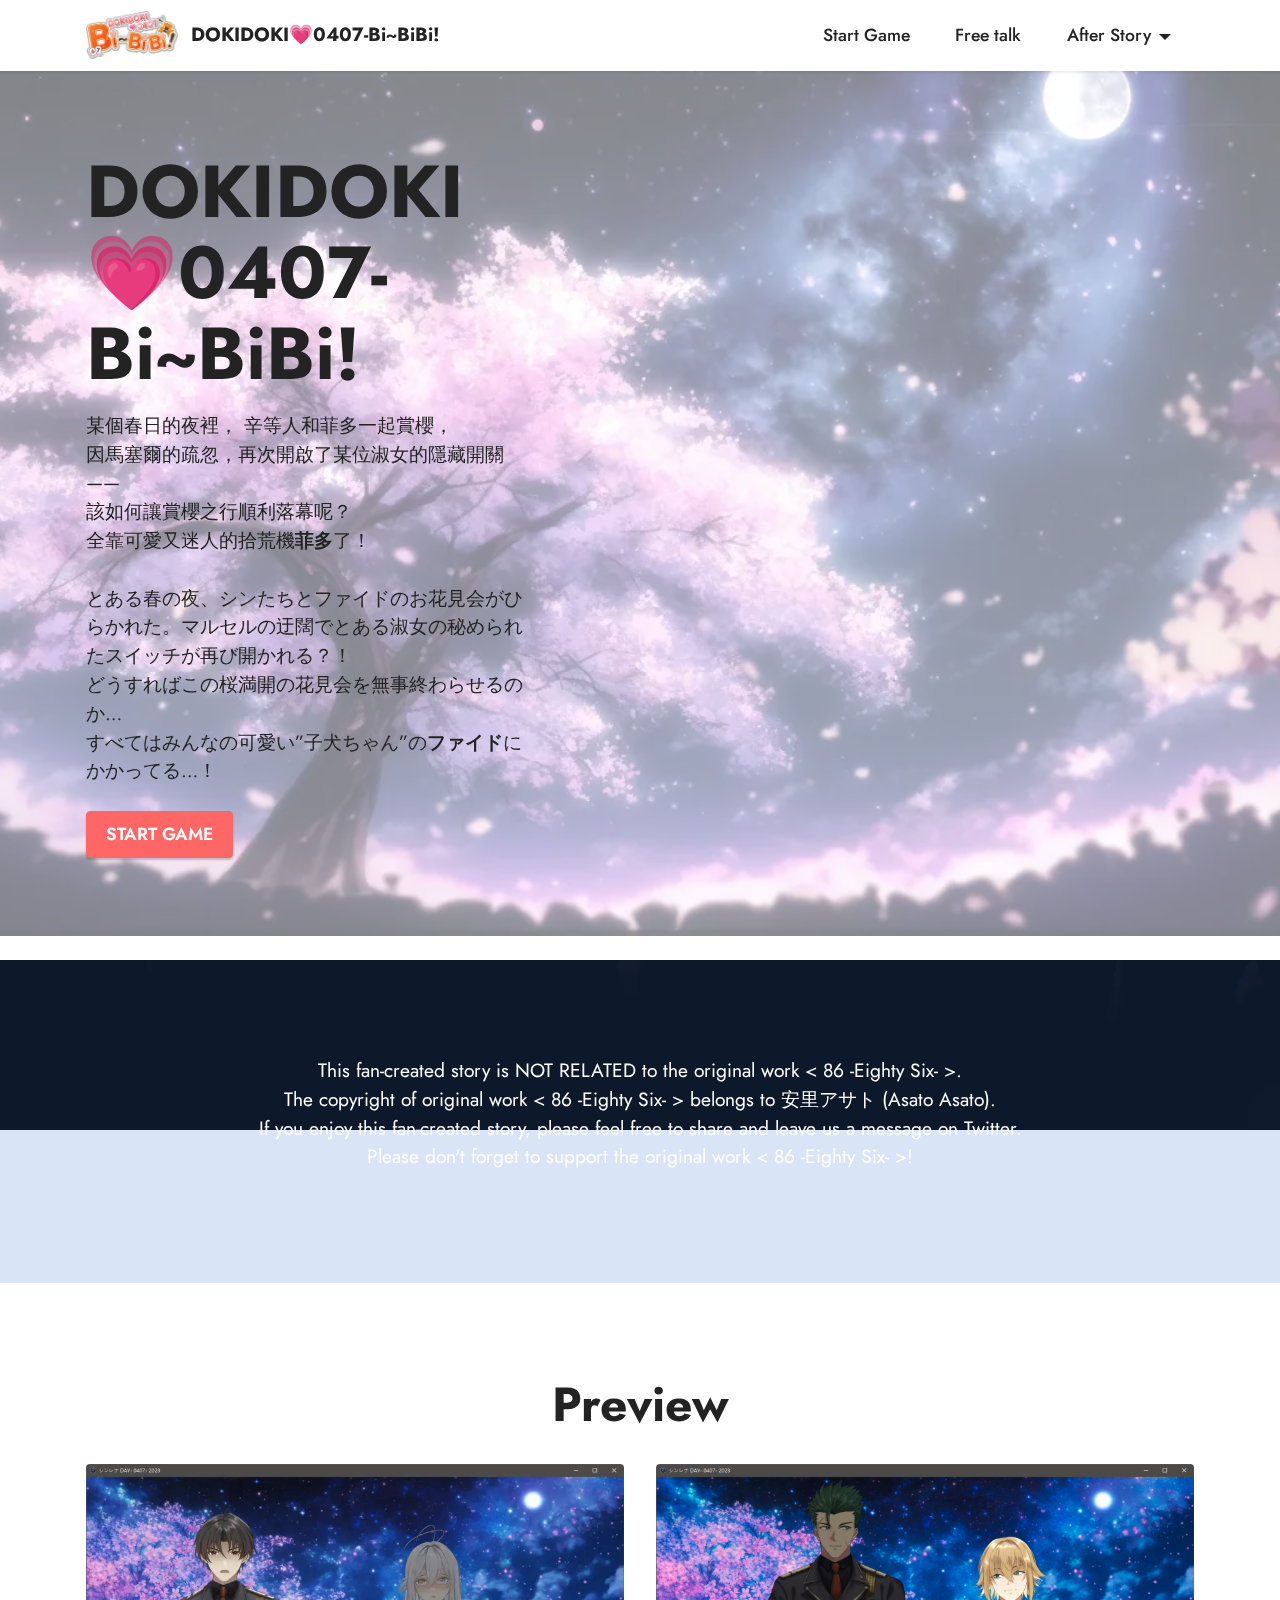
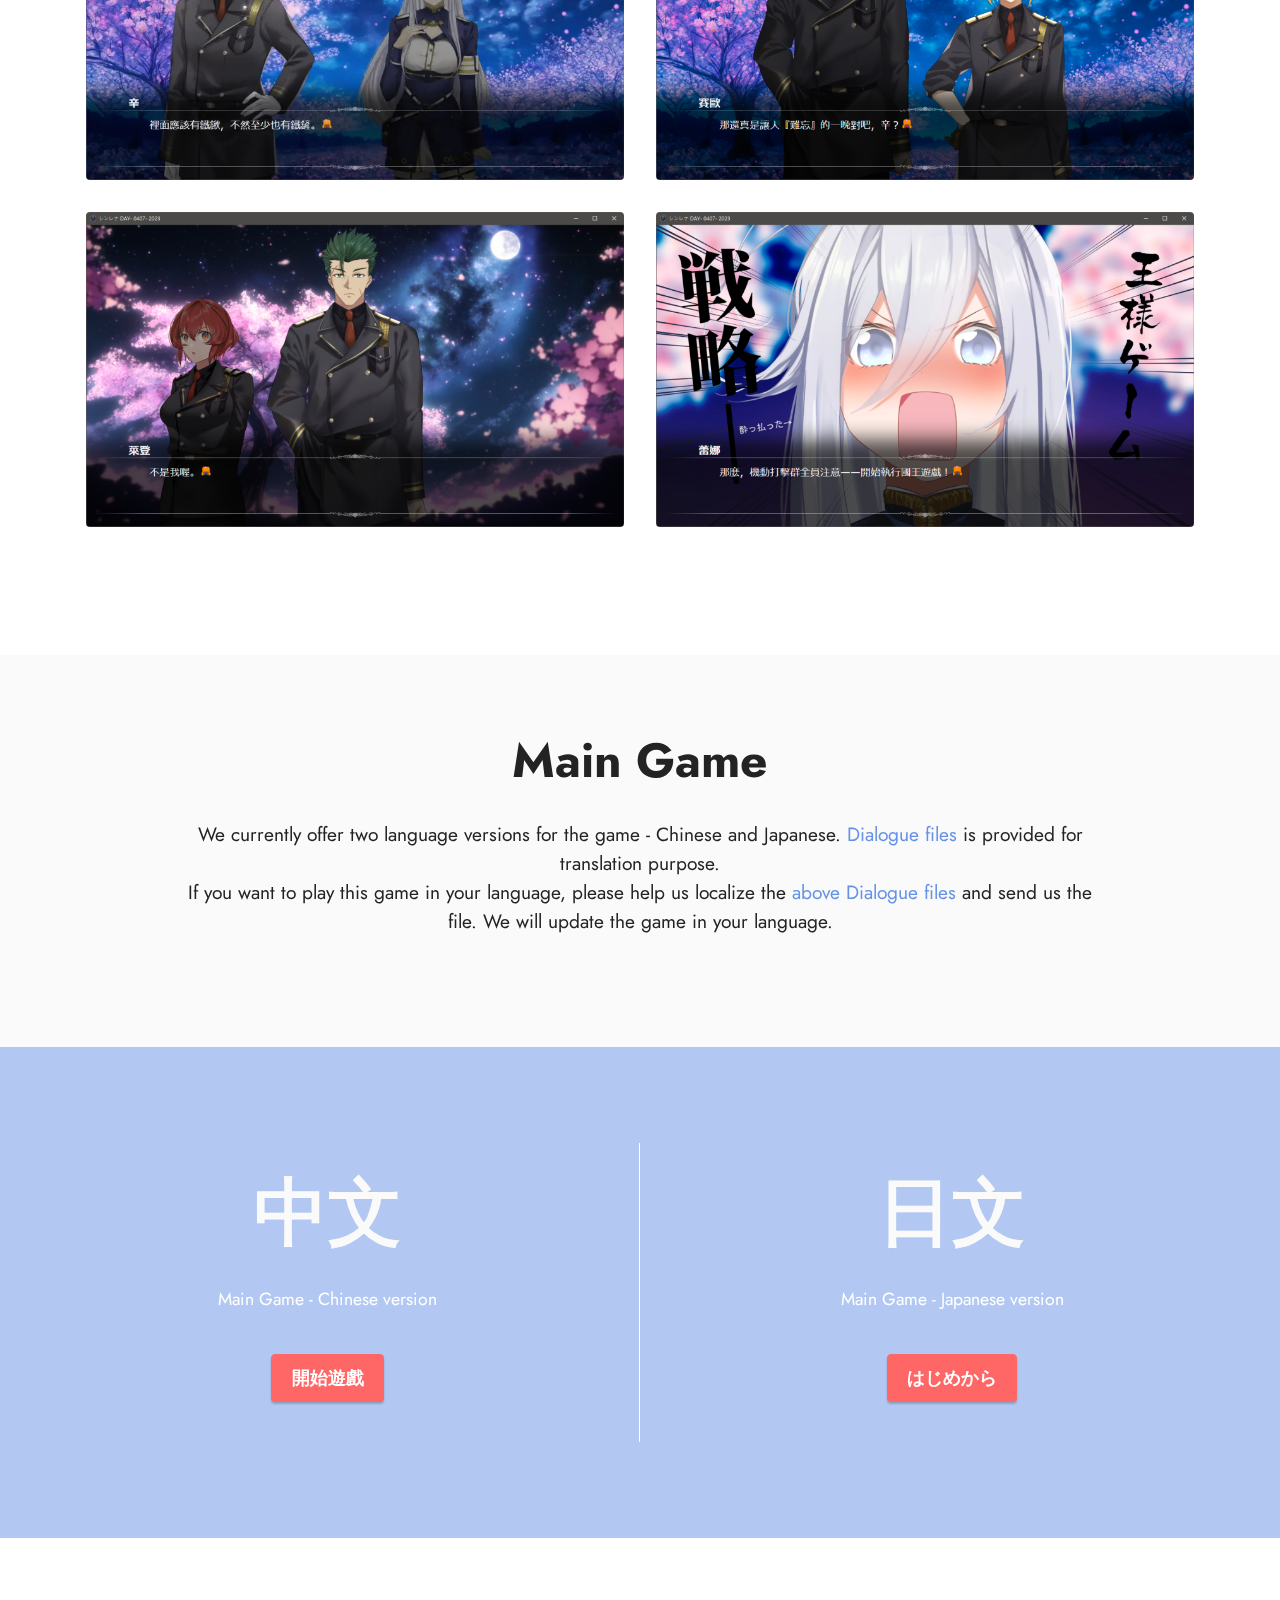
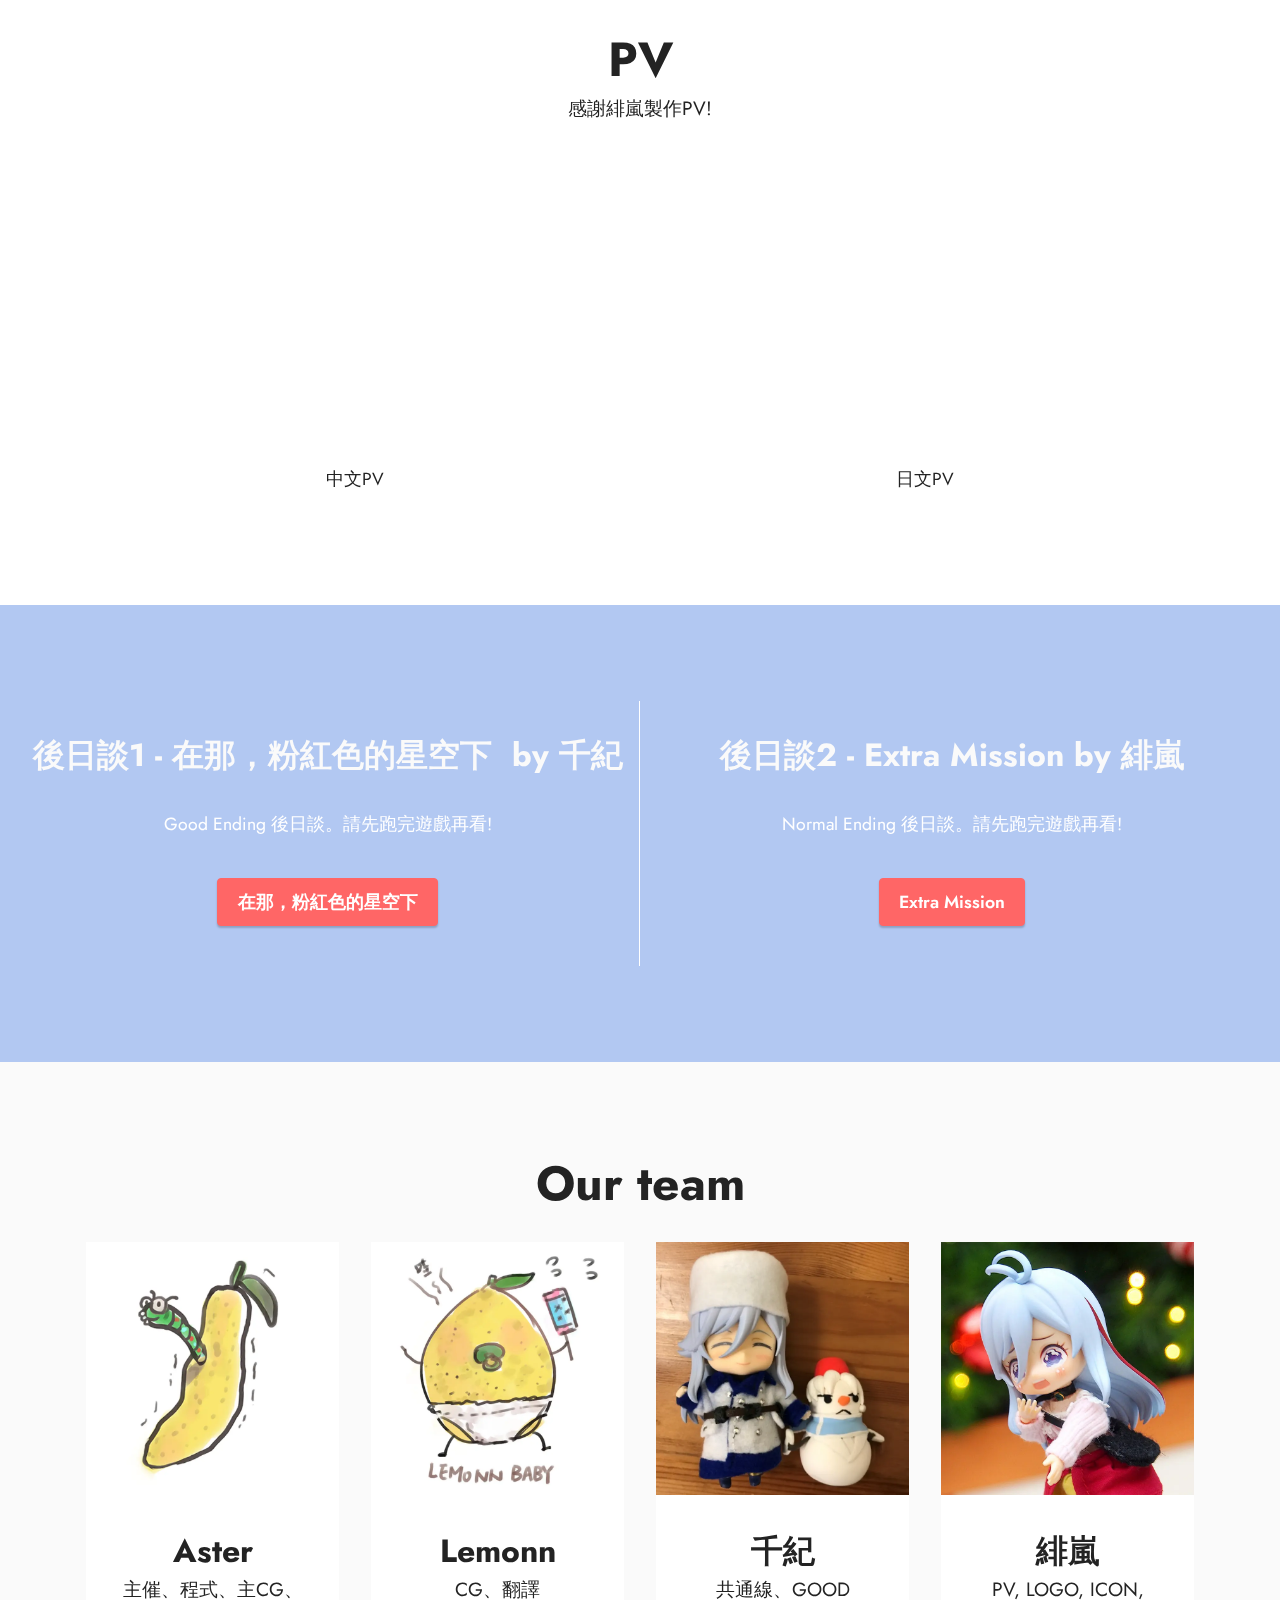
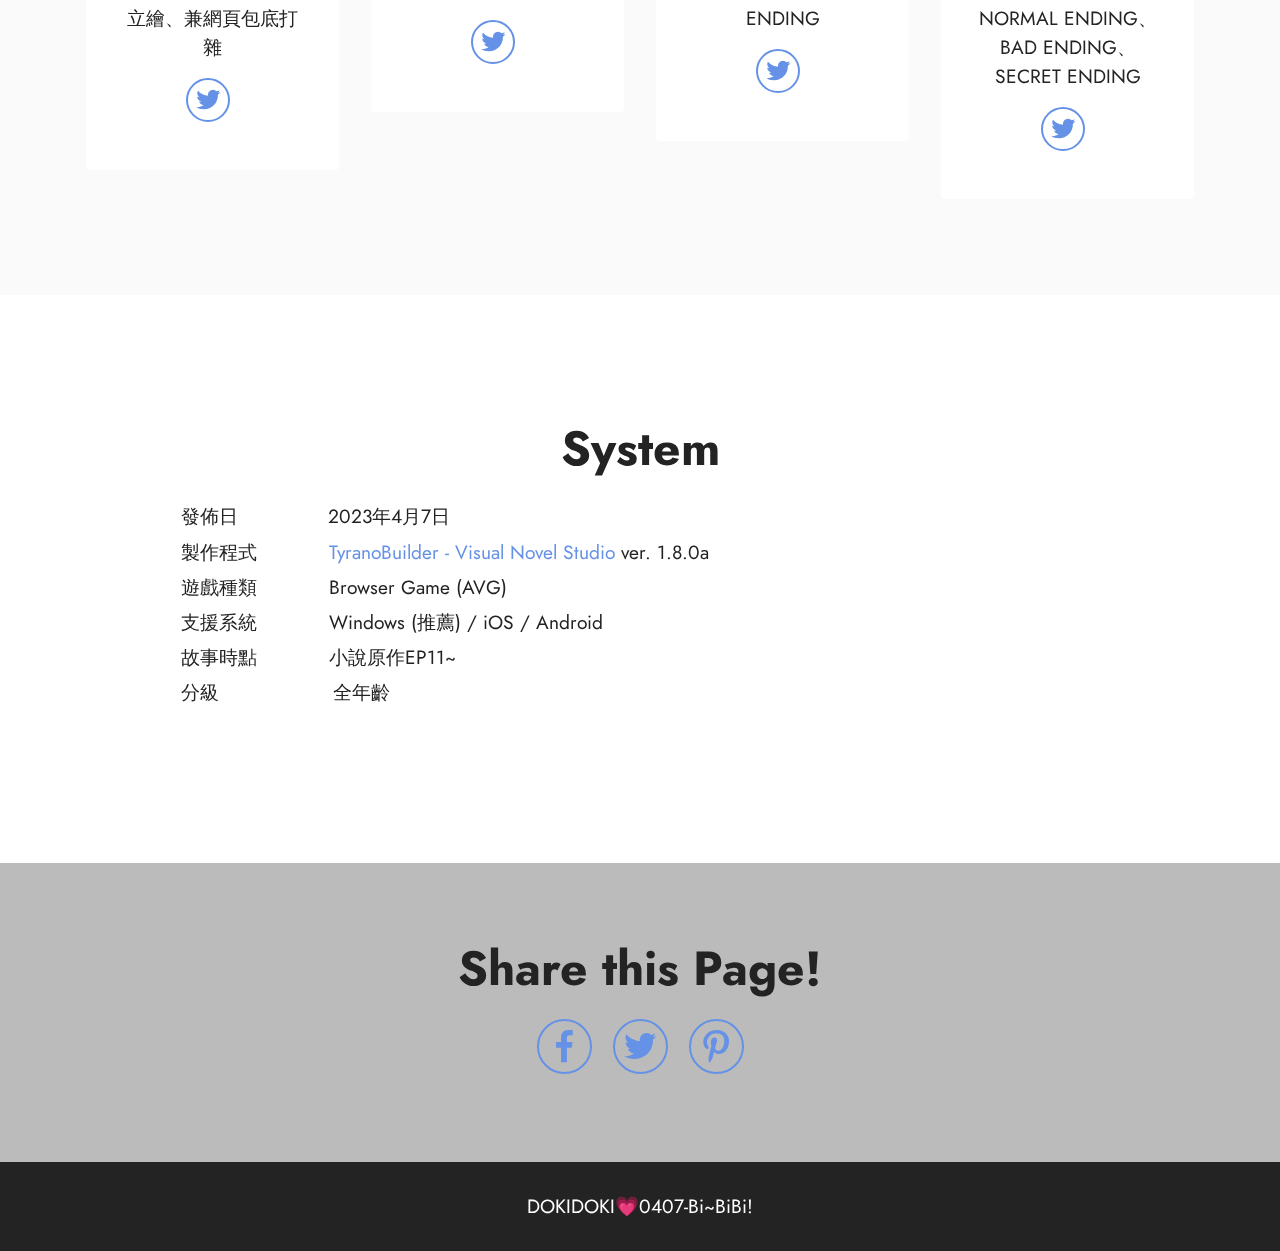
==== commit a8bf6176: "0403" ====
--- a/index.html
+++ b/index.html
@@ -183,8 +183,8 @@
         <div class="row justify-content-center">
             <div class="title col-md-12 col-lg-10">
                 <h3 class="mbr-section-title mbr-fonts-style align-center mb-4 display-2"><strong>Main Game</strong></h3>
-                <h4 class="mbr-section-subtitle align-center mbr-fonts-style mb-4 display-7">We currently offer two language versions for the game - Chinese and Japanese. Dialogue files is provided for translation purpose.
-<div>If you want to play this game in your language, please help us localize the above Dialogue files and send us the file. We will update the game in your language.</div></h4>
+                <h4 class="mbr-section-subtitle align-center mbr-fonts-style mb-4 display-7">We currently offer two language versions for the game - Chinese and Japanese. <a href="https://docs.google.com/spreadsheets/d/e/2PACX-1vSYSZTYOPeLPtpDYKfV74wBJbiSU7rlWjKfgyubw1H8O6LNT4dt9ZtvDQENSLAPSQ9kXz_7ji_oZwVu/pubhtml#" class="text-primary">Dialogue files</a> is provided for translation purpose.
+<div>If you want to play this game in your language, please help us localize the <a href="https://docs.google.com/spreadsheets/d/e/2PACX-1vSYSZTYOPeLPtpDYKfV74wBJbiSU7rlWjKfgyubw1H8O6LNT4dt9ZtvDQENSLAPSQ9kXz_7ji_oZwVu/pubhtml#" class="text-primary">above Dialogue files</a> and send us the file. We will update the game in your language.</div></h4>
                 
             </div>
         </div>
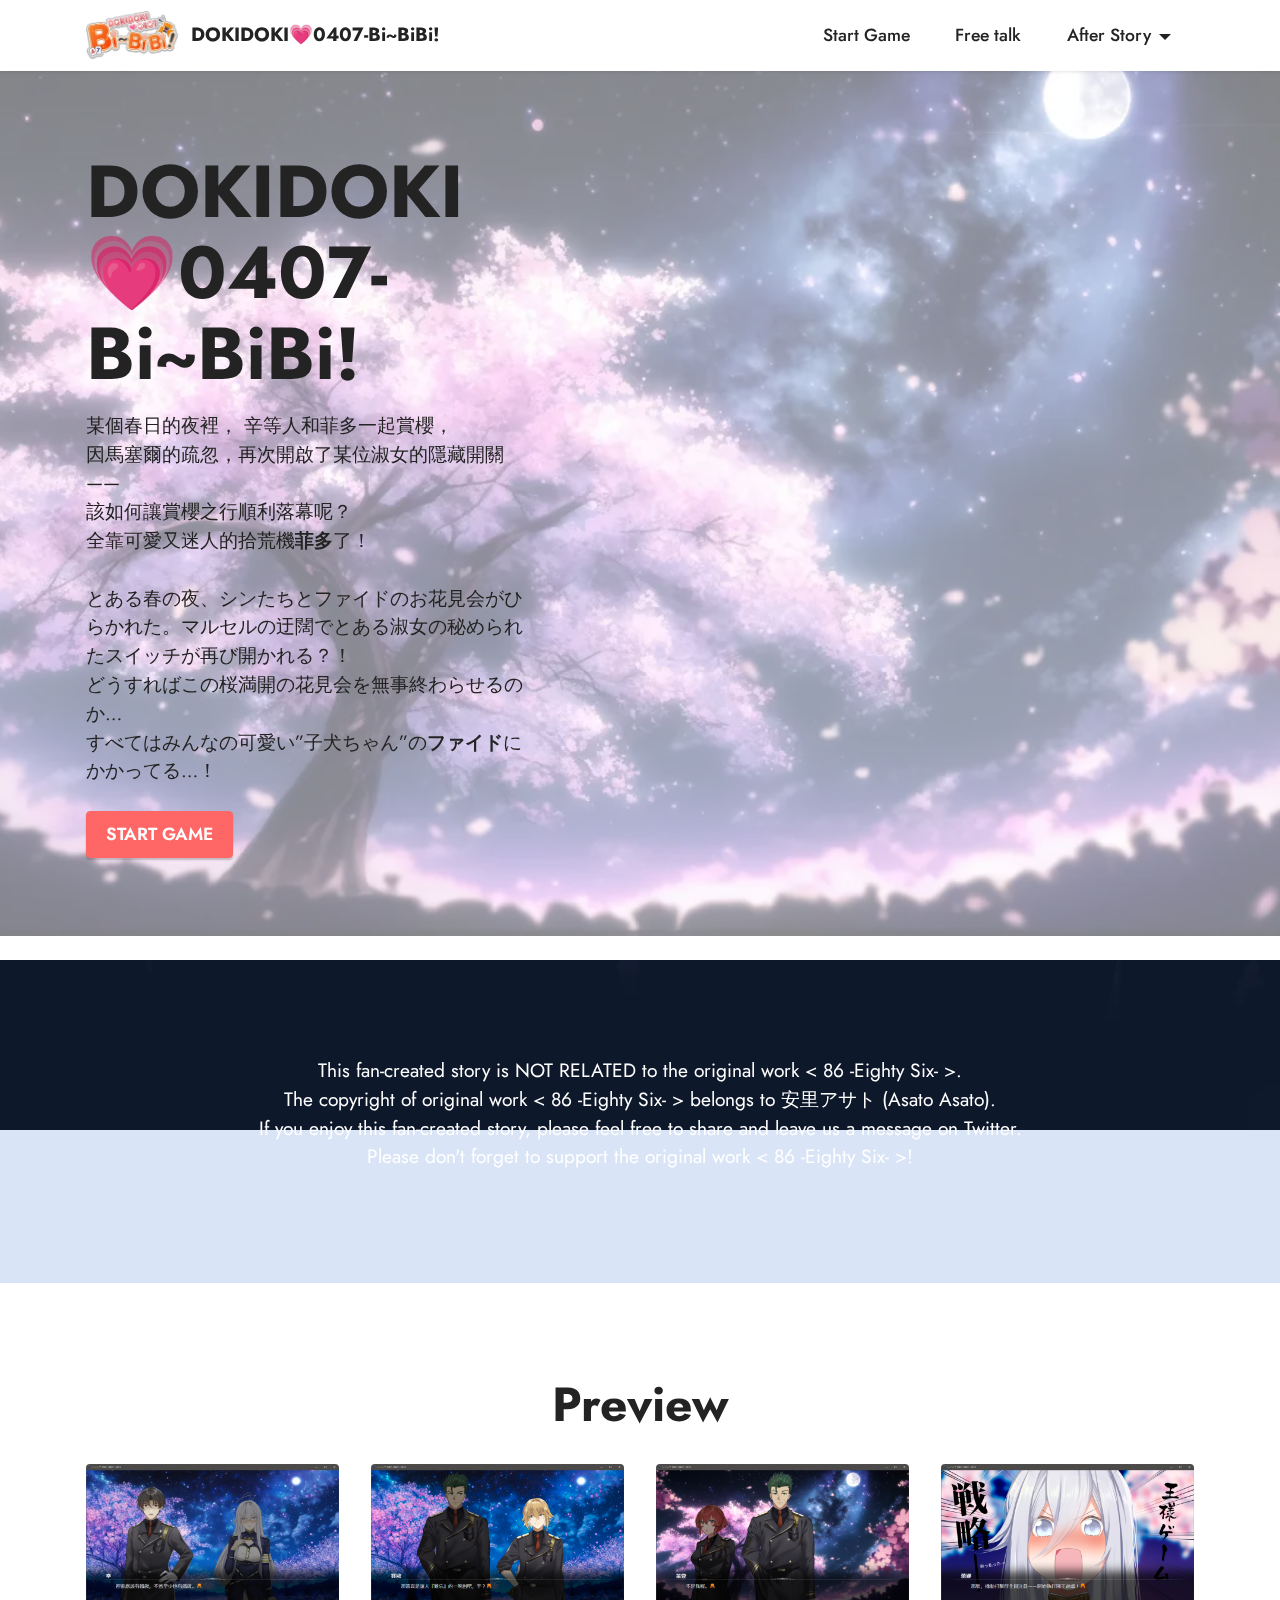
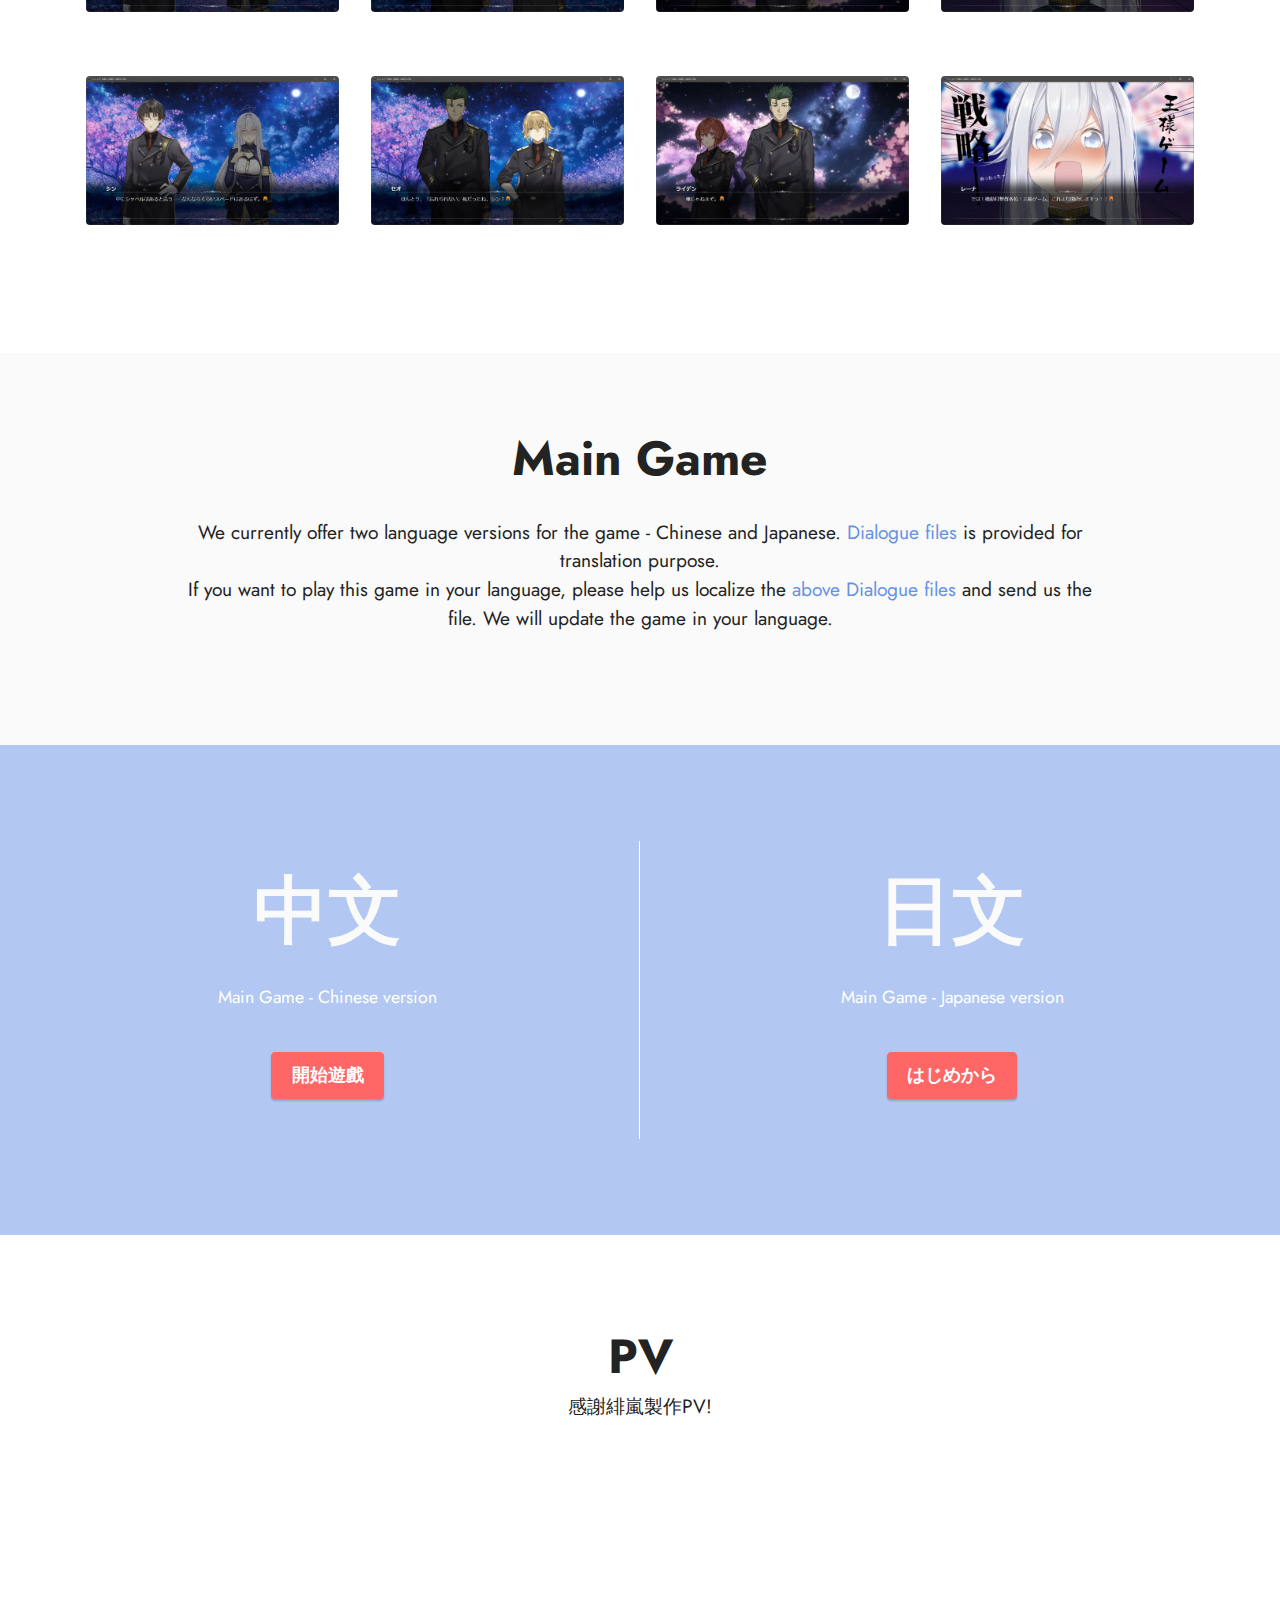
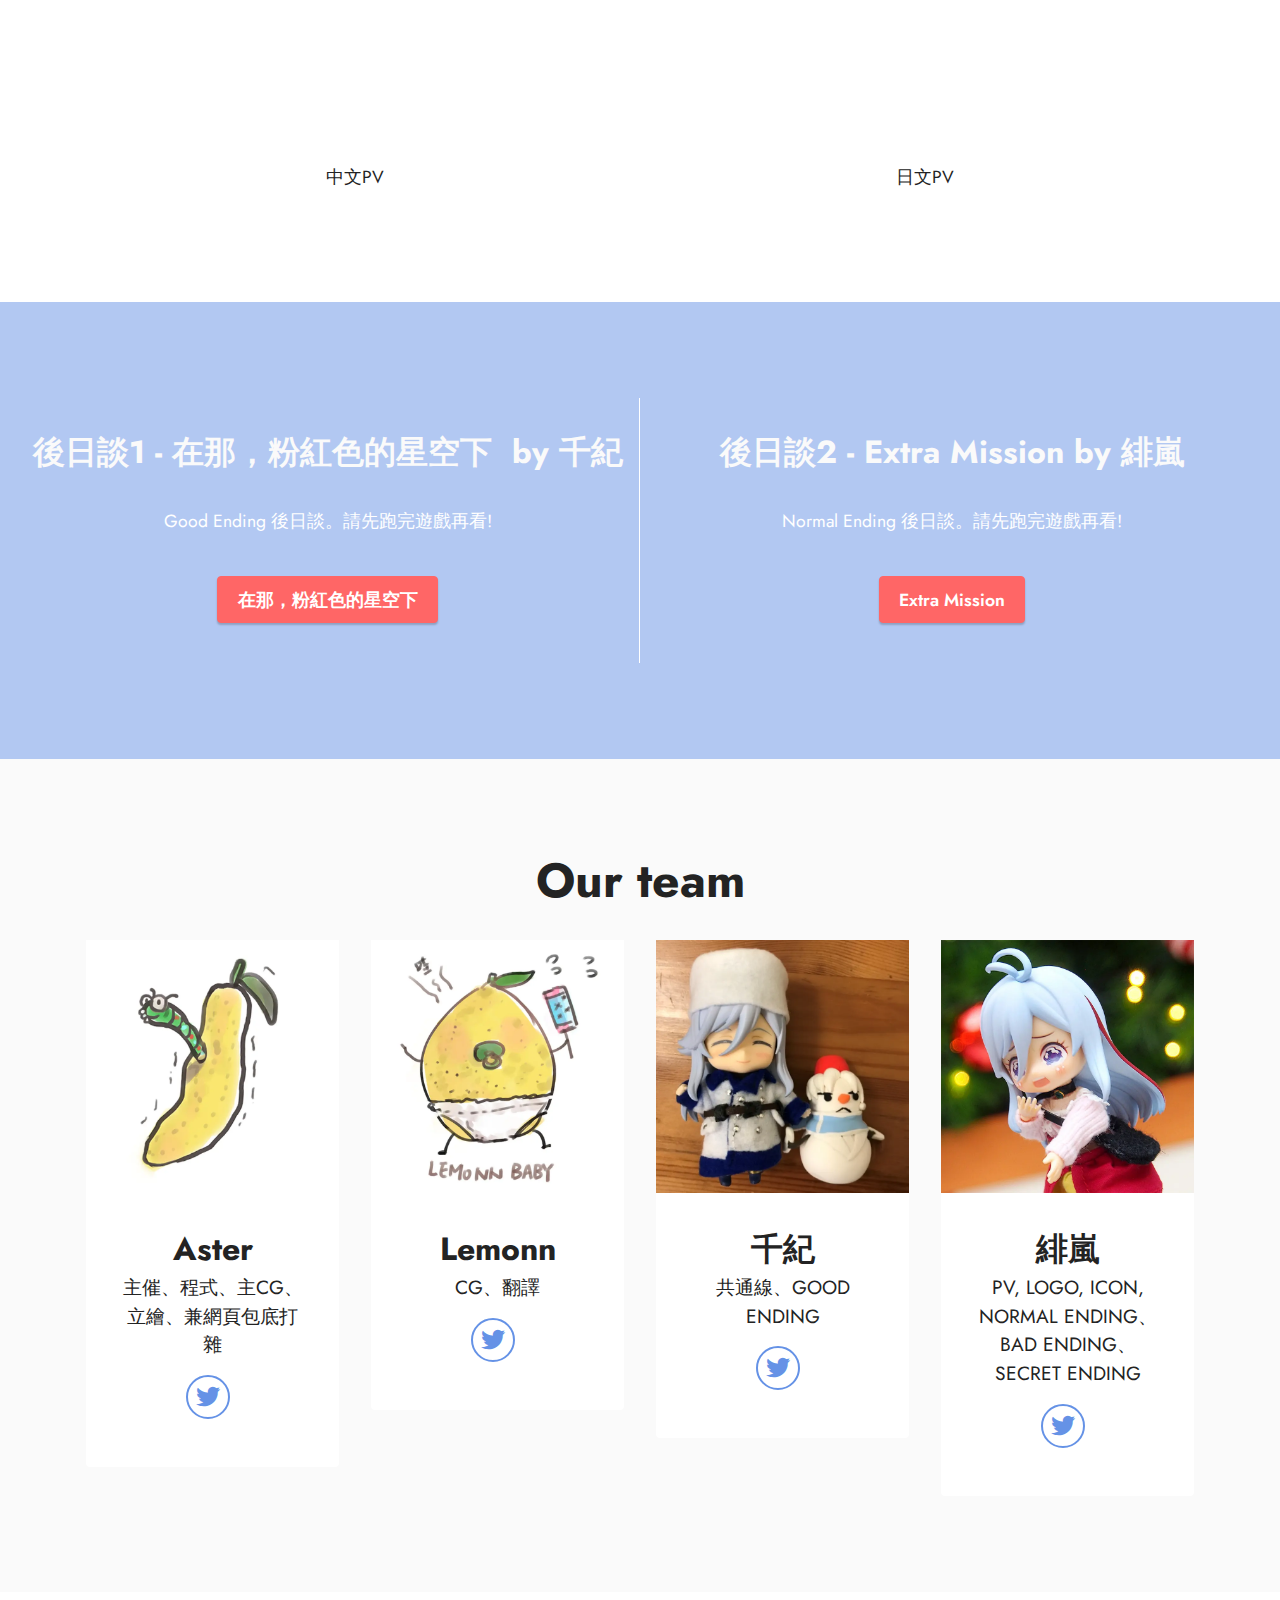
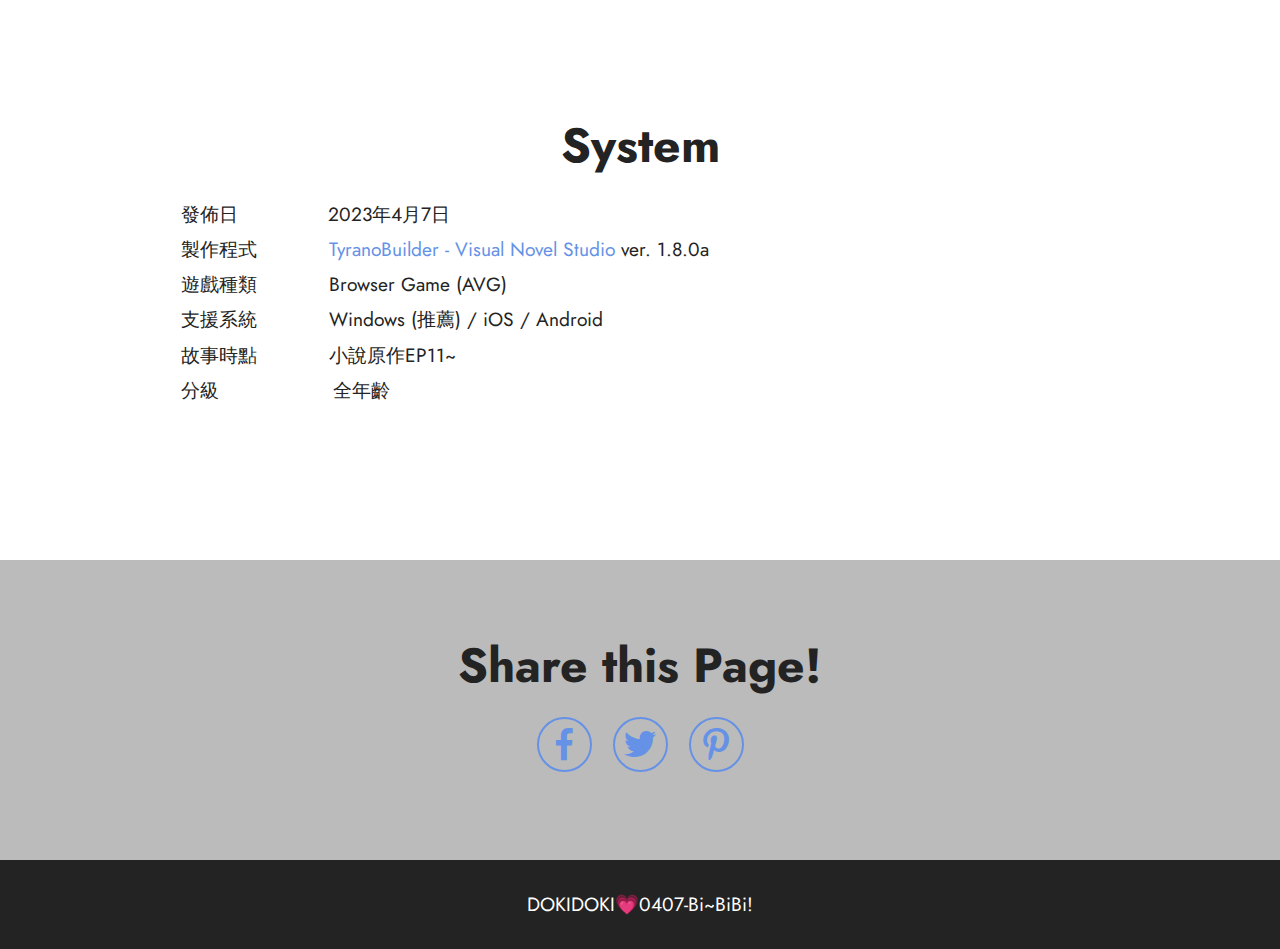
==== commit 64b5eebc: "0403" ====
--- a/index.html
+++ b/index.html
@@ -134,7 +134,7 @@
             
         </div>
         <div class="row mt-4">
-            <div class="item features-image сol-12 col-md-6 col-lg-6">
+            <div class="item features-image сol-12 col-md-6 col-lg-3">
                 <div class="item-wrapper">
                     <div class="item-img">
                         <img src="assets/images/03.webp" alt="DOKIDOKI💗0407-Bi~BiBi!">
@@ -143,7 +143,7 @@
                     
                 </div>
             </div>
-            <div class="item features-image сol-12 col-md-6 col-lg-6">
+            <div class="item features-image сol-12 col-md-6 col-lg-3">
                 <div class="item-wrapper">
                     <div class="item-img">
                         <img src="assets/images/02.jpg" alt="DOKIDOKI💗0407-Bi~BiBi!">
@@ -152,7 +152,7 @@
                     
                 </div>
             </div>
-            <div class="item features-image сol-12 col-md-6 col-lg-6">
+            <div class="item features-image сol-12 col-md-6 col-lg-3">
                 <div class="item-wrapper">
                     <div class="item-img">
                         <img src="assets/images/01.jpg" alt="DOKIDOKI💗0407-Bi~BiBi!">
@@ -161,10 +161,56 @@
                     
                 </div>
             </div>
-            <div class="item features-image сol-12 col-md-6 col-lg-6">
+            <div class="item features-image сol-12 col-md-6 col-lg-3">
                 <div class="item-wrapper">
                     <div class="item-img">
                         <img src="assets/images/04.jpg" alt="DOKIDOKI💗0407-Bi~BiBi!" title="">
+                    </div>
+                    
+                    
+                </div>
+            </div>
+        </div>
+    </div>
+</section>
+
+<section data-bs-version="5.1" class="gallery1 cid-tAoR6OyhqG" id="gallery1-1r">
+    
+    
+    <div class="container">
+        
+        <div class="row mt-4">
+            <div class="item features-image сol-12 col-md-6 col-lg-3 active">
+                <div class="item-wrapper">
+                    <div class="item-img">
+                        <img src="assets/images/07.webp" alt="DOKIDOKI💗0407-Bi~BiBi!" data-slide-to="0" data-bs-slide-to="0">
+                    </div>
+                    
+                    
+                </div>
+            </div>
+            <div class="item features-image сol-12 col-md-6 col-lg-3">
+                <div class="item-wrapper">
+                    <div class="item-img">
+                        <img src="assets/images/06.webp" alt="DOKIDOKI💗0407-Bi~BiBi!" data-slide-to="1" data-bs-slide-to="1">
+                    </div>
+                    
+                    
+                </div>
+            </div><div class="item features-image сol-12 col-md-6 col-lg-3">
+                <div class="item-wrapper">
+                    <div class="item-img">
+                        <img src="assets/images/05.webp" alt="DOKIDOKI💗0407-Bi~BiBi!" data-slide-to="2" data-bs-slide-to="2">
+                    </div>
+                    
+                    
+                </div>
+            </div>
+            
+            <div class="item features-image сol-12 col-md-6 col-lg-3">
+                <div class="item-wrapper">
+                    <div class="item-img">
+                        <img src="assets/images/08.webp" alt="DOKIDOKI💗0407-Bi~BiBi!" title="" data-slide-to="3" data-bs-slide-to="3">
                     </div>
                     
                     
--- a/assets/mobirise/css/mbr-additional.css
+++ b/assets/mobirise/css/mbr-additional.css
@@ -1081,7 +1081,7 @@
 }
 .cid-tA1d6MtTgp {
   padding-top: 6rem;
-  padding-bottom: 6rem;
+  padding-bottom: 0rem;
   background-color: #ffffff;
 }
 .cid-tA1d6MtTgp img,
@@ -1119,6 +1119,48 @@
   margin-top: auto !important;
 }
 .cid-tA1d6MtTgp .mbr-section-title {
+  color: #232323;
+}
+.cid-tAoR6OyhqG {
+  padding-top: 0rem;
+  padding-bottom: 6rem;
+  background-color: #ffffff;
+}
+.cid-tAoR6OyhqG img,
+.cid-tAoR6OyhqG .item-img {
+  width: 100%;
+}
+.cid-tAoR6OyhqG .item:focus,
+.cid-tAoR6OyhqG span:focus {
+  outline: none;
+}
+.cid-tAoR6OyhqG .item {
+  cursor: pointer;
+  margin-bottom: 2rem;
+  position: relative;
+}
+.cid-tAoR6OyhqG .item-wrapper {
+  position: unset;
+  border-radius: 4px;
+  background: #fafafa;
+  height: 100%;
+  display: flex;
+  flex-flow: column nowrap;
+}
+@media (min-width: 992px) {
+  .cid-tAoR6OyhqG .item-wrapper .item-content {
+    padding: 2rem;
+  }
+}
+@media (max-width: 991px) {
+  .cid-tAoR6OyhqG .item-wrapper .item-content {
+    padding: 1rem;
+  }
+}
+.cid-tAoR6OyhqG .mbr-section-btn {
+  margin-top: auto !important;
+}
+.cid-tAoR6OyhqG .mbr-section-title {
   color: #232323;
 }
 .cid-tA1pocEEYd {
--- a/assets/mobirise/css/mbr-additional.css
+++ b/assets/mobirise/css/mbr-additional.css
@@ -1081,7 +1081,7 @@
 }
 .cid-tA1d6MtTgp {
   padding-top: 6rem;
-  padding-bottom: 6rem;
+  padding-bottom: 0rem;
   background-color: #ffffff;
 }
 .cid-tA1d6MtTgp img,
@@ -1119,6 +1119,48 @@
   margin-top: auto !important;
 }
 .cid-tA1d6MtTgp .mbr-section-title {
+  color: #232323;
+}
+.cid-tAoR6OyhqG {
+  padding-top: 0rem;
+  padding-bottom: 6rem;
+  background-color: #ffffff;
+}
+.cid-tAoR6OyhqG img,
+.cid-tAoR6OyhqG .item-img {
+  width: 100%;
+}
+.cid-tAoR6OyhqG .item:focus,
+.cid-tAoR6OyhqG span:focus {
+  outline: none;
+}
+.cid-tAoR6OyhqG .item {
+  cursor: pointer;
+  margin-bottom: 2rem;
+  position: relative;
+}
+.cid-tAoR6OyhqG .item-wrapper {
+  position: unset;
+  border-radius: 4px;
+  background: #fafafa;
+  height: 100%;
+  display: flex;
+  flex-flow: column nowrap;
+}
+@media (min-width: 992px) {
+  .cid-tAoR6OyhqG .item-wrapper .item-content {
+    padding: 2rem;
+  }
+}
+@media (max-width: 991px) {
+  .cid-tAoR6OyhqG .item-wrapper .item-content {
+    padding: 1rem;
+  }
+}
+.cid-tAoR6OyhqG .mbr-section-btn {
+  margin-top: auto !important;
+}
+.cid-tAoR6OyhqG .mbr-section-title {
   color: #232323;
 }
 .cid-tA1pocEEYd {
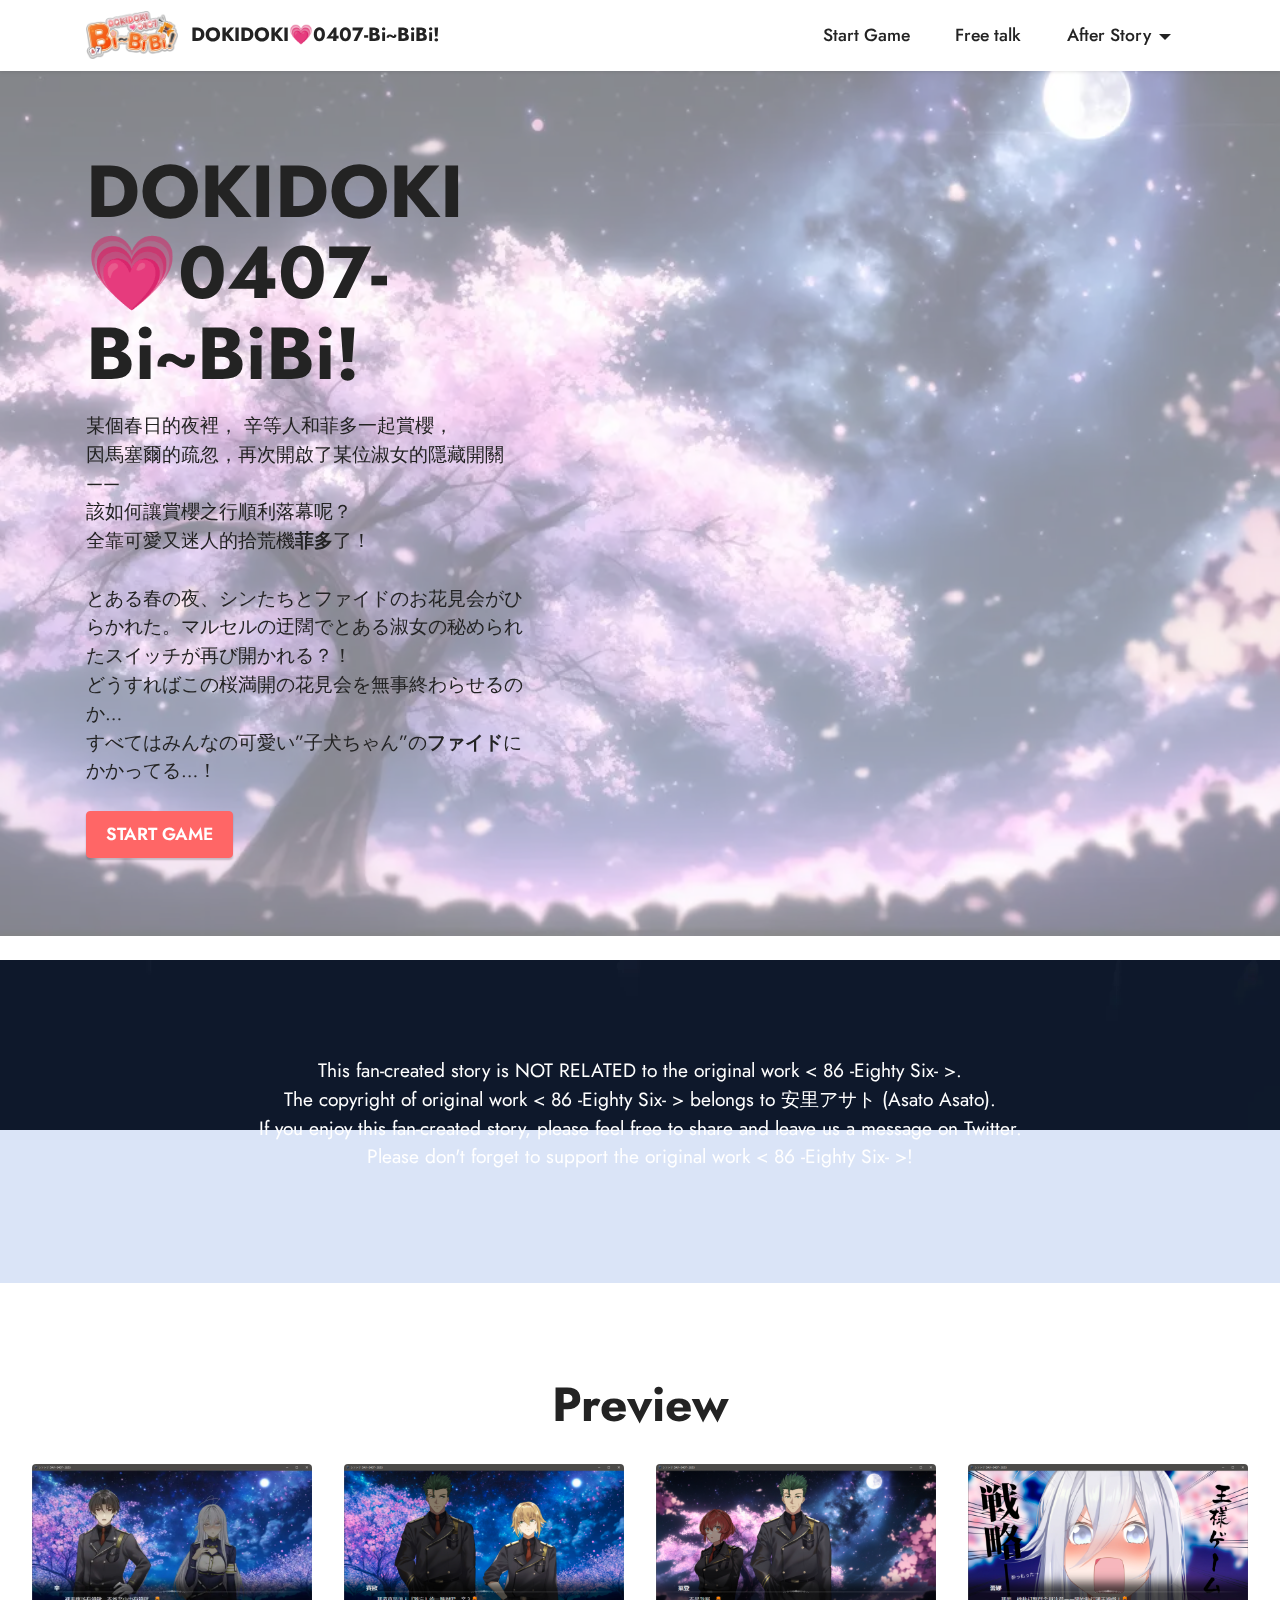
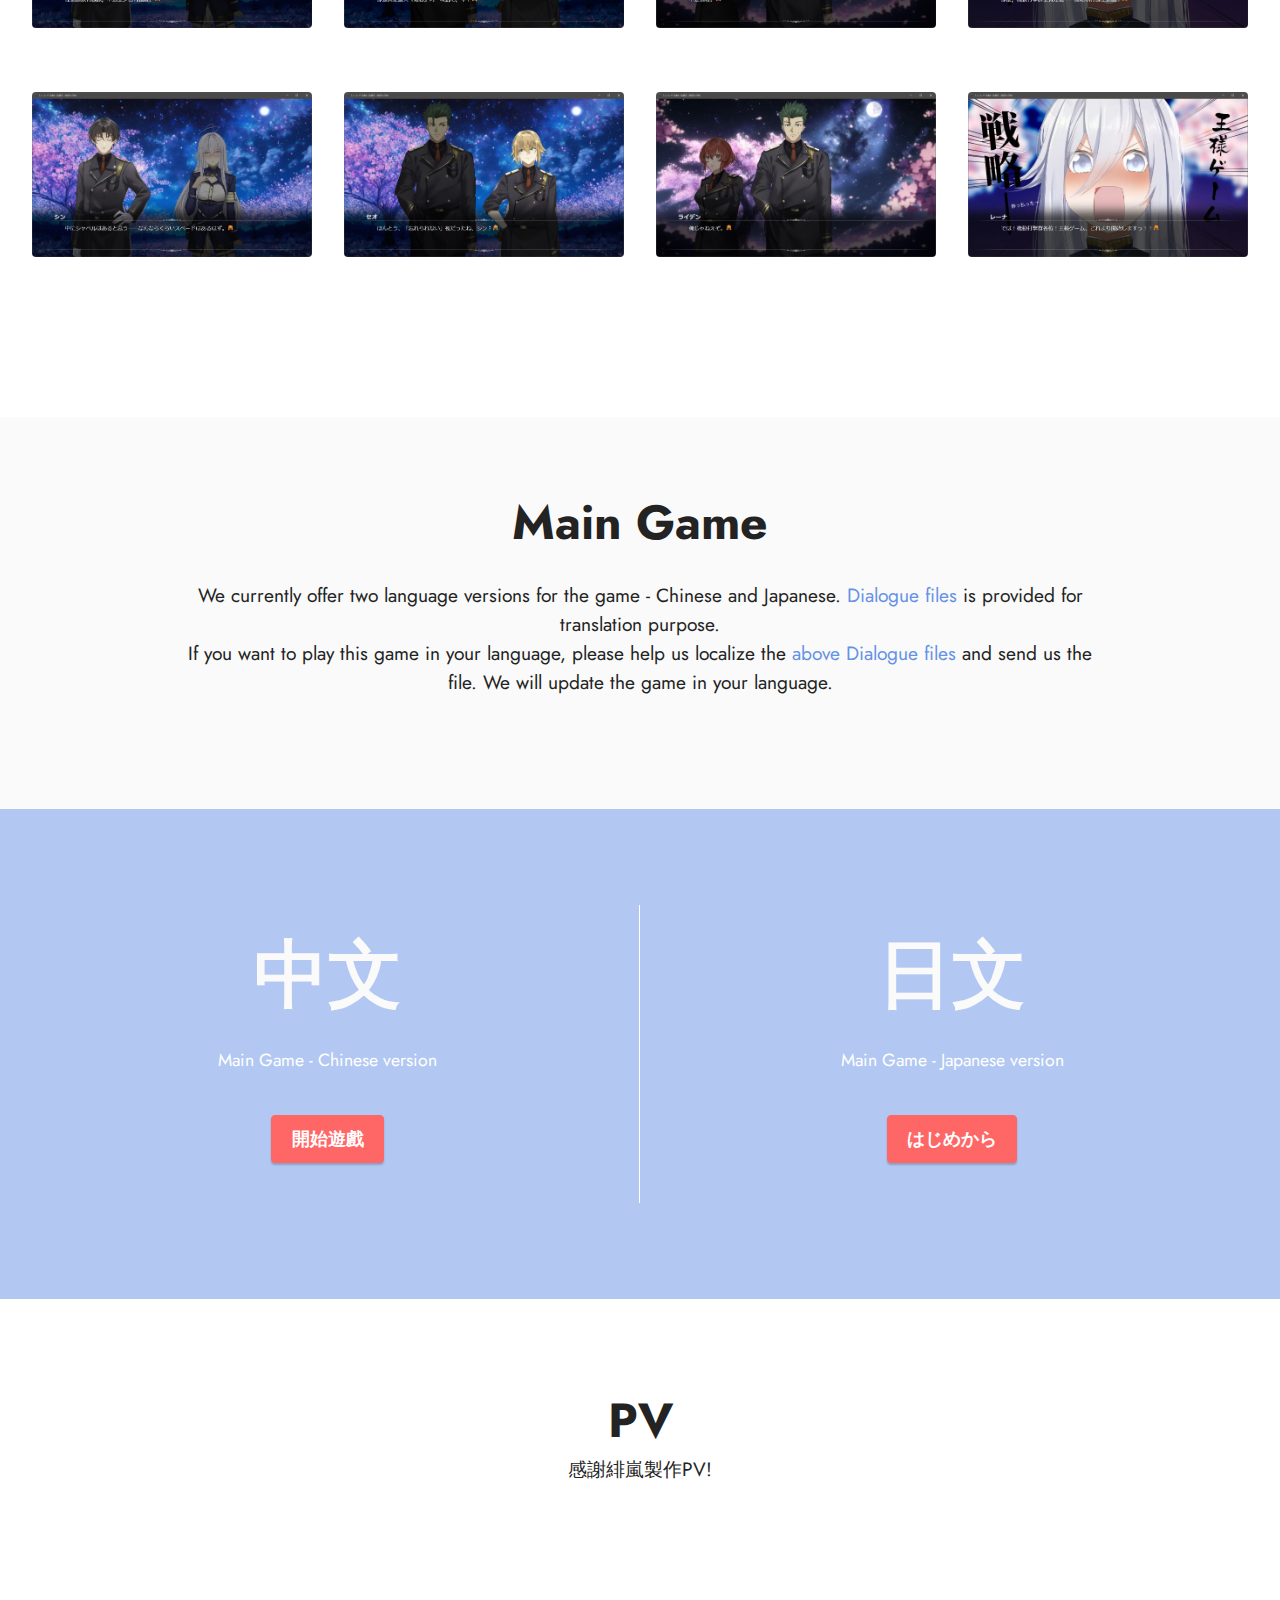
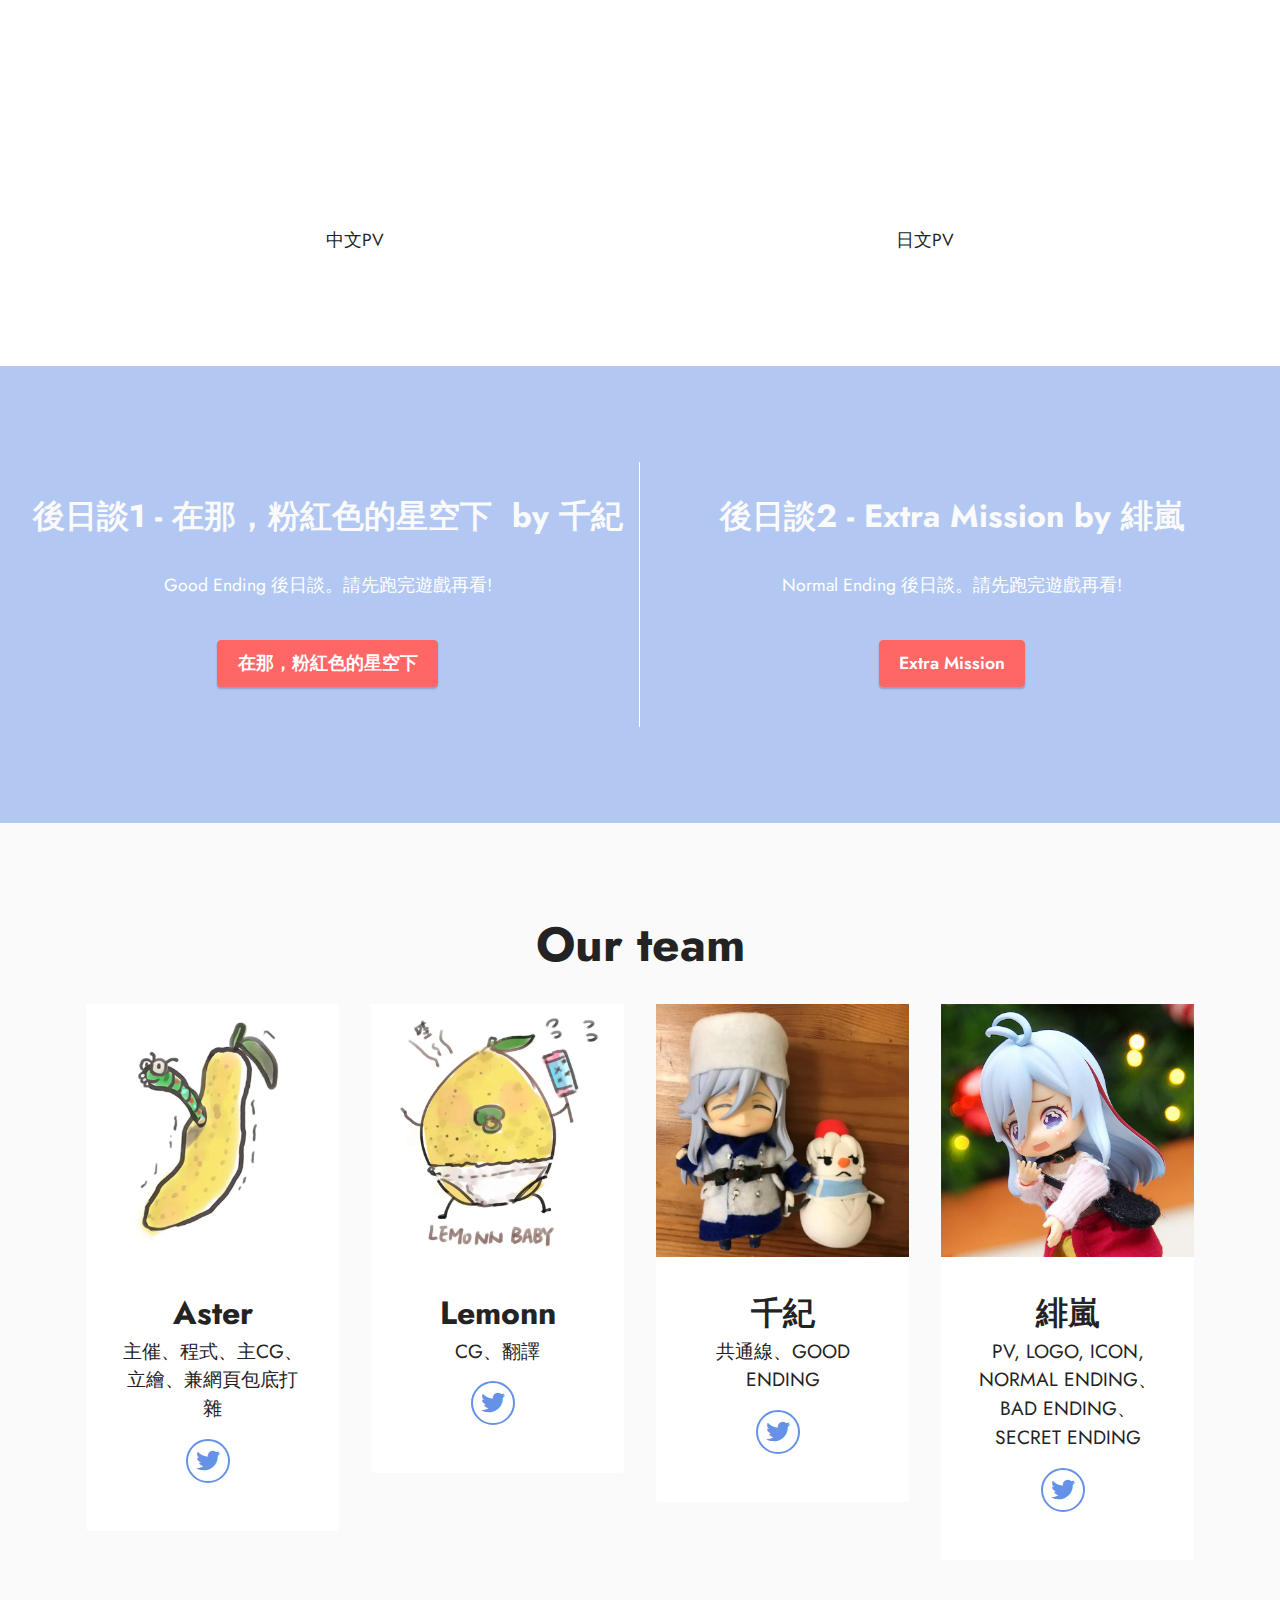
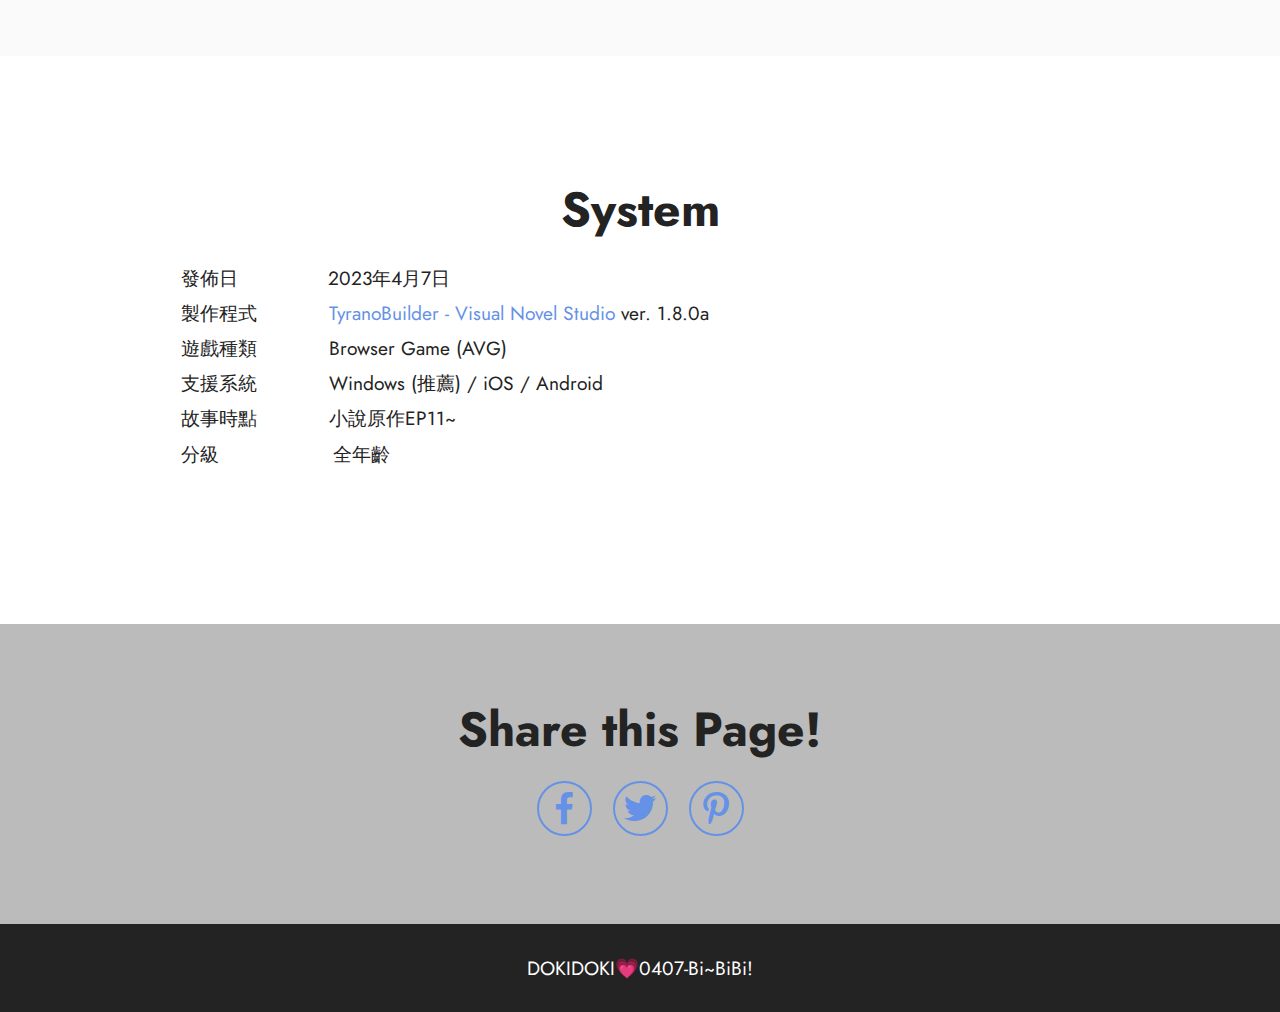
==== commit 80023ffa: "0403" ====
--- a/index.html
+++ b/index.html
@@ -71,7 +71,7 @@
             <div class="collapse navbar-collapse" id="navbarSupportedContent">
                 <ul class="navbar-nav nav-dropdown nav-right" data-app-modern-menu="true"><li class="nav-item"><a class="nav-link link text-black text-primary display-4" href="index.html#content4-y">Start Game</a></li>
                     <li class="nav-item"><a class="nav-link link text-black text-primary display-4" href="freetalk.html#content4-r" aria-expanded="false">Free talk</a></li>
-                    <li class="nav-item dropdown"><a class="nav-link link text-black text-primary dropdown-toggle display-4" href="ex1.html#content5-a" data-toggle="dropdown-submenu" data-bs-toggle="dropdown" data-bs-auto-close="outside" aria-expanded="false">After Story</a><div class="dropdown-menu" aria-labelledby="dropdown-633"><a class="text-black text-primary dropdown-item display-4" href="ex2.html#content4-1d">After Good Ending</a><a class="text-black text-primary dropdown-item display-4" href="ex1.html#content4-v">Extra Mission</a></div>
+                    <li class="nav-item dropdown"><a class="nav-link link text-black text-primary dropdown-toggle show display-4" href="ex1.html#content5-a" data-toggle="dropdown-submenu" data-bs-toggle="dropdown" data-bs-auto-close="outside" aria-expanded="true">After Story</a><div class="dropdown-menu show" aria-labelledby="dropdown-633" data-bs-popper="none"><a class="text-black text-primary dropdown-item display-4" href="ex2.html#content4-1d">在那，粉紅色的星空下</a><a class="text-black text-primary dropdown-item display-4" href="ex1.html#content4-v">Extra Mission</a></div>
                     </li></ul>
                 
                 
@@ -127,49 +127,49 @@
 <section data-bs-version="5.1" class="gallery1 cid-tA1d6MtTgp" id="gallery1-u">
     
     
-    <div class="container">
+    <div class="container-fluid">
         <div class="mbr-section-head">
             <h4 class="mbr-section-title mbr-fonts-style align-center mb-0 display-2">
                 <strong>Preview</strong></h4>
             
         </div>
         <div class="row mt-4">
-            <div class="item features-image сol-12 col-md-6 col-lg-3">
-                <div class="item-wrapper">
-                    <div class="item-img">
-                        <img src="assets/images/03.webp" alt="DOKIDOKI💗0407-Bi~BiBi!">
-                    </div>
-                    
-                    
-                </div>
-            </div>
-            <div class="item features-image сol-12 col-md-6 col-lg-3">
-                <div class="item-wrapper">
-                    <div class="item-img">
-                        <img src="assets/images/02.jpg" alt="DOKIDOKI💗0407-Bi~BiBi!">
-                    </div>
-                    
-                    
-                </div>
-            </div>
-            <div class="item features-image сol-12 col-md-6 col-lg-3">
-                <div class="item-wrapper">
-                    <div class="item-img">
-                        <img src="assets/images/01.jpg" alt="DOKIDOKI💗0407-Bi~BiBi!">
-                    </div>
-                    
-                    
-                </div>
-            </div>
-            <div class="item features-image сol-12 col-md-6 col-lg-3">
-                <div class="item-wrapper">
-                    <div class="item-img">
-                        <img src="assets/images/04.jpg" alt="DOKIDOKI💗0407-Bi~BiBi!" title="">
-                    </div>
-                    
-                    
-                </div>
-            </div>
+            <div class="item features-image сol-12 col-md-6 col-lg-3 active">
+                <div class="item-wrapper">
+                    <div class="item-img">
+                        <img src="assets/images/03.webp" alt="DOKIDOKI💗0407-Bi~BiBi!" data-slide-to="4" data-bs-slide-to="4">
+                    </div>
+                    
+                    
+                </div>
+            </div><div class="item features-image сol-12 col-md-6 col-lg-3">
+                <div class="item-wrapper">
+                    <div class="item-img">
+                        <img src="assets/images/02.jpg" alt="DOKIDOKI💗0407-Bi~BiBi!" data-slide-to="1" data-bs-slide-to="1">
+                    </div>
+                    
+                    
+                </div>
+            </div><div class="item features-image сol-12 col-md-6 col-lg-3">
+                <div class="item-wrapper">
+                    <div class="item-img">
+                        <img src="assets/images/01.jpg" alt="DOKIDOKI💗0407-Bi~BiBi!" data-slide-to="2" data-bs-slide-to="2">
+                    </div>
+                    
+                    
+                </div>
+            </div><div class="item features-image сol-12 col-md-6 col-lg-3">
+                <div class="item-wrapper">
+                    <div class="item-img">
+                        <img src="assets/images/04.jpg" alt="DOKIDOKI💗0407-Bi~BiBi!" title="" data-slide-to="2" data-bs-slide-to="2">
+                    </div>
+                    
+                    
+                </div>
+            </div>
+            
+            
+            
         </div>
     </div>
 </section>
@@ -177,7 +177,7 @@
 <section data-bs-version="5.1" class="gallery1 cid-tAoR6OyhqG" id="gallery1-1r">
     
     
-    <div class="container">
+    <div class="container-fluid">
         
         <div class="row mt-4">
             <div class="item features-image сol-12 col-md-6 col-lg-3 active">
--- a/assets/mobirise/css/mbr-additional.css
+++ b/assets/mobirise/css/mbr-additional.css
@@ -1123,7 +1123,7 @@
 }
 .cid-tAoR6OyhqG {
   padding-top: 0rem;
-  padding-bottom: 6rem;
+  padding-bottom: 8rem;
   background-color: #ffffff;
 }
 .cid-tAoR6OyhqG img,
--- a/assets/mobirise/css/mbr-additional.css
+++ b/assets/mobirise/css/mbr-additional.css
@@ -1123,7 +1123,7 @@
 }
 .cid-tAoR6OyhqG {
   padding-top: 0rem;
-  padding-bottom: 6rem;
+  padding-bottom: 8rem;
   background-color: #ffffff;
 }
 .cid-tAoR6OyhqG img,
